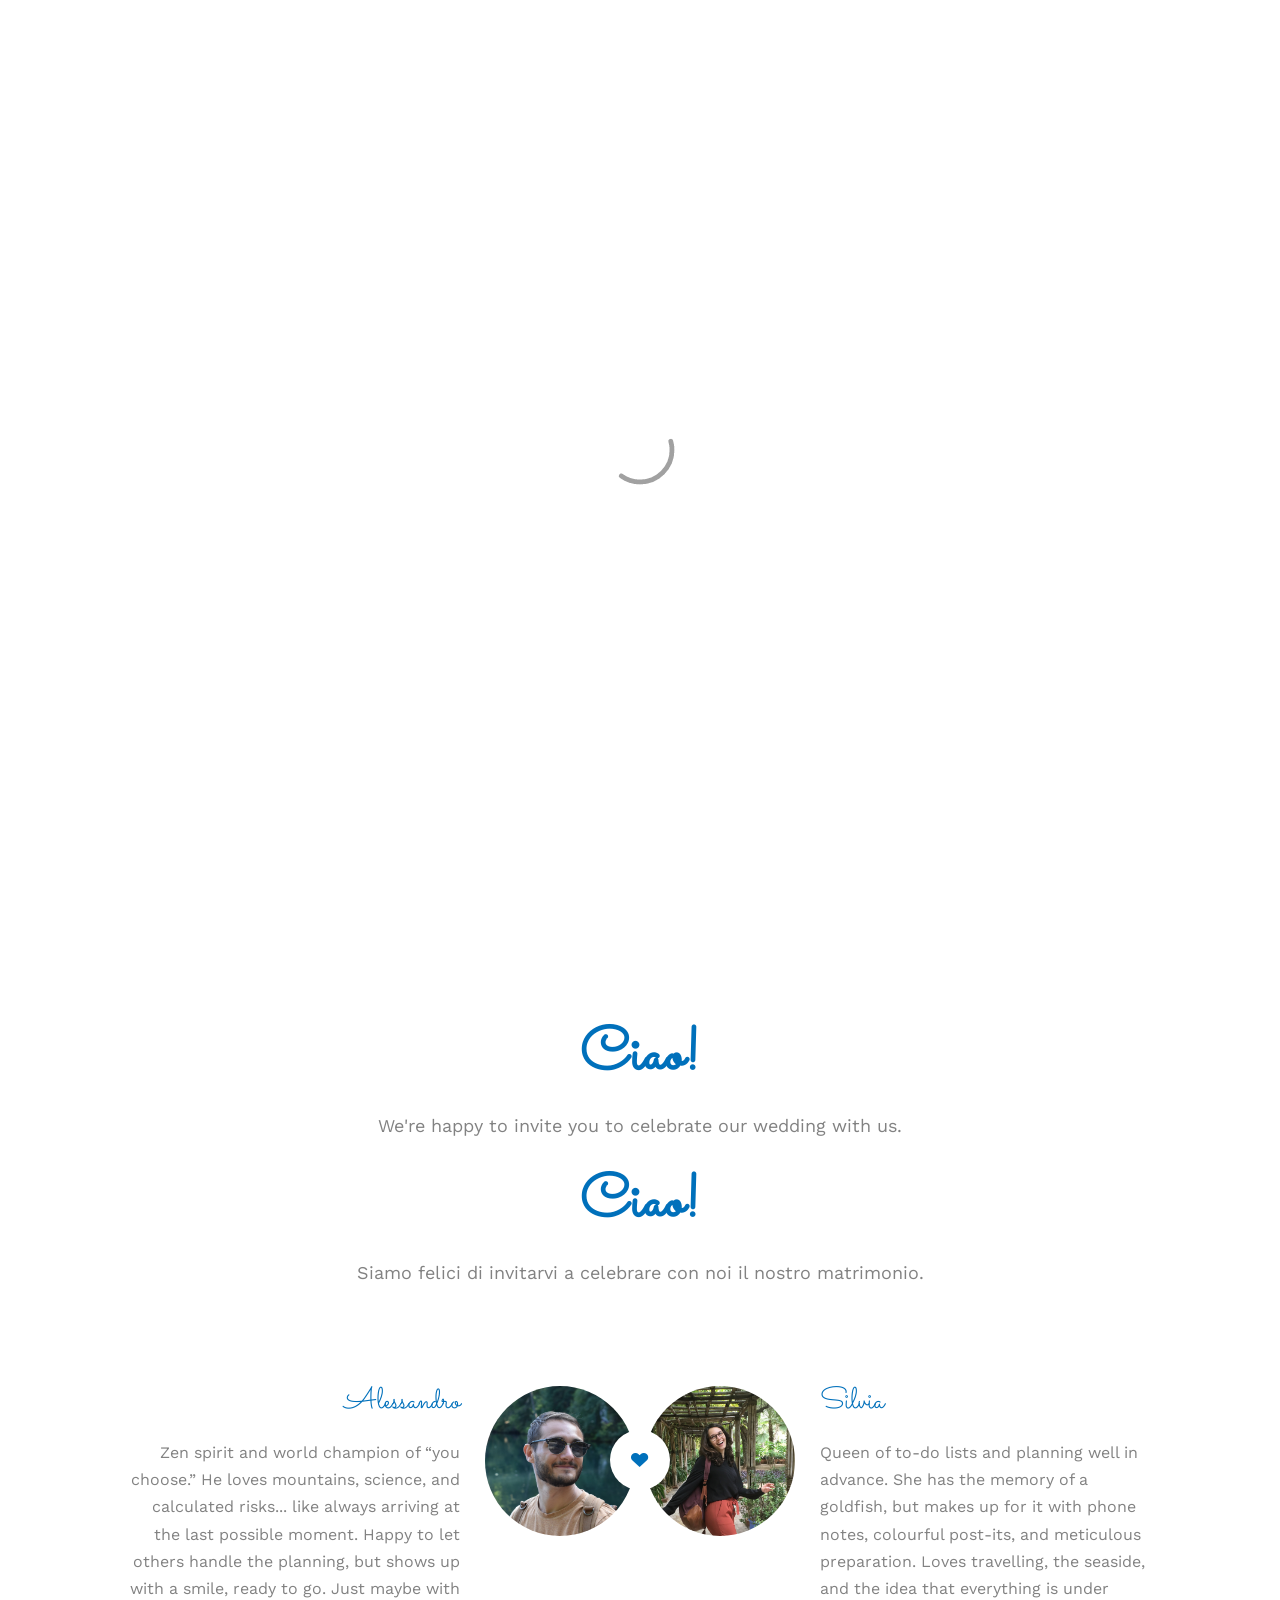
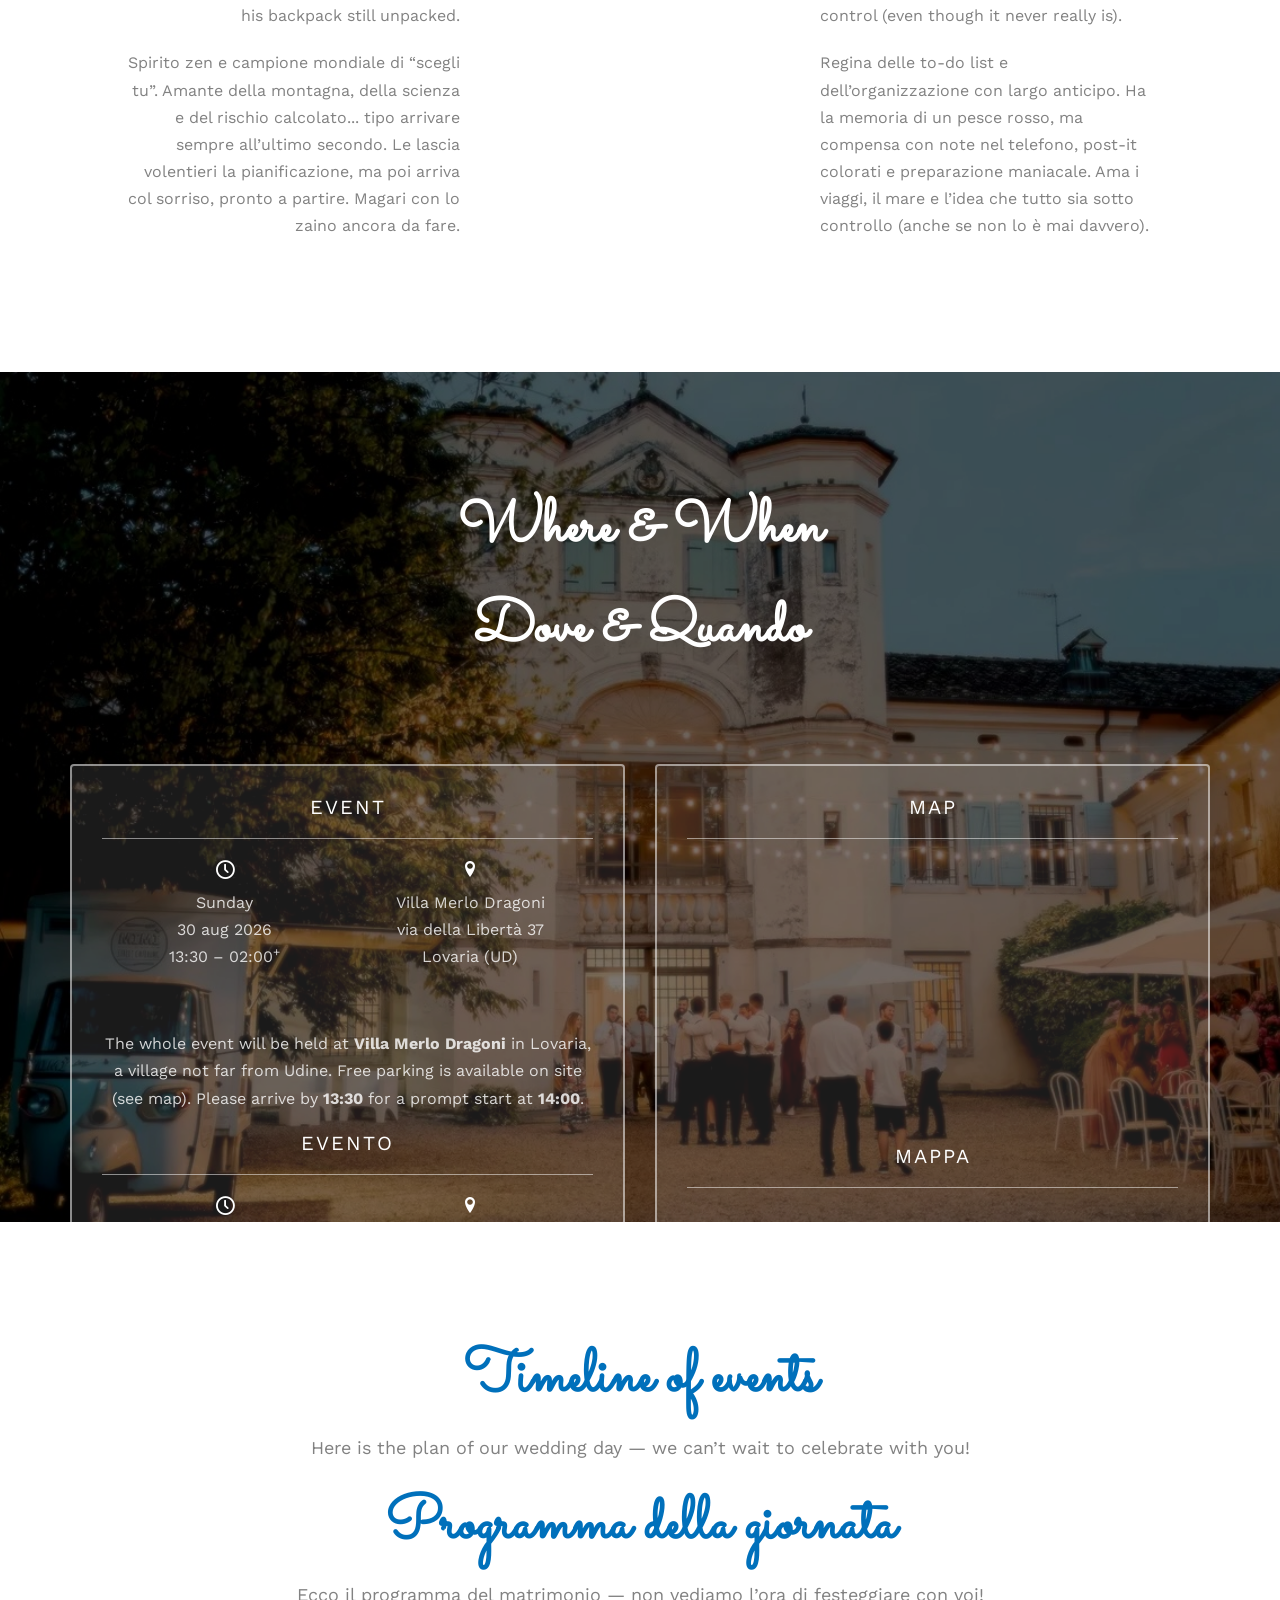
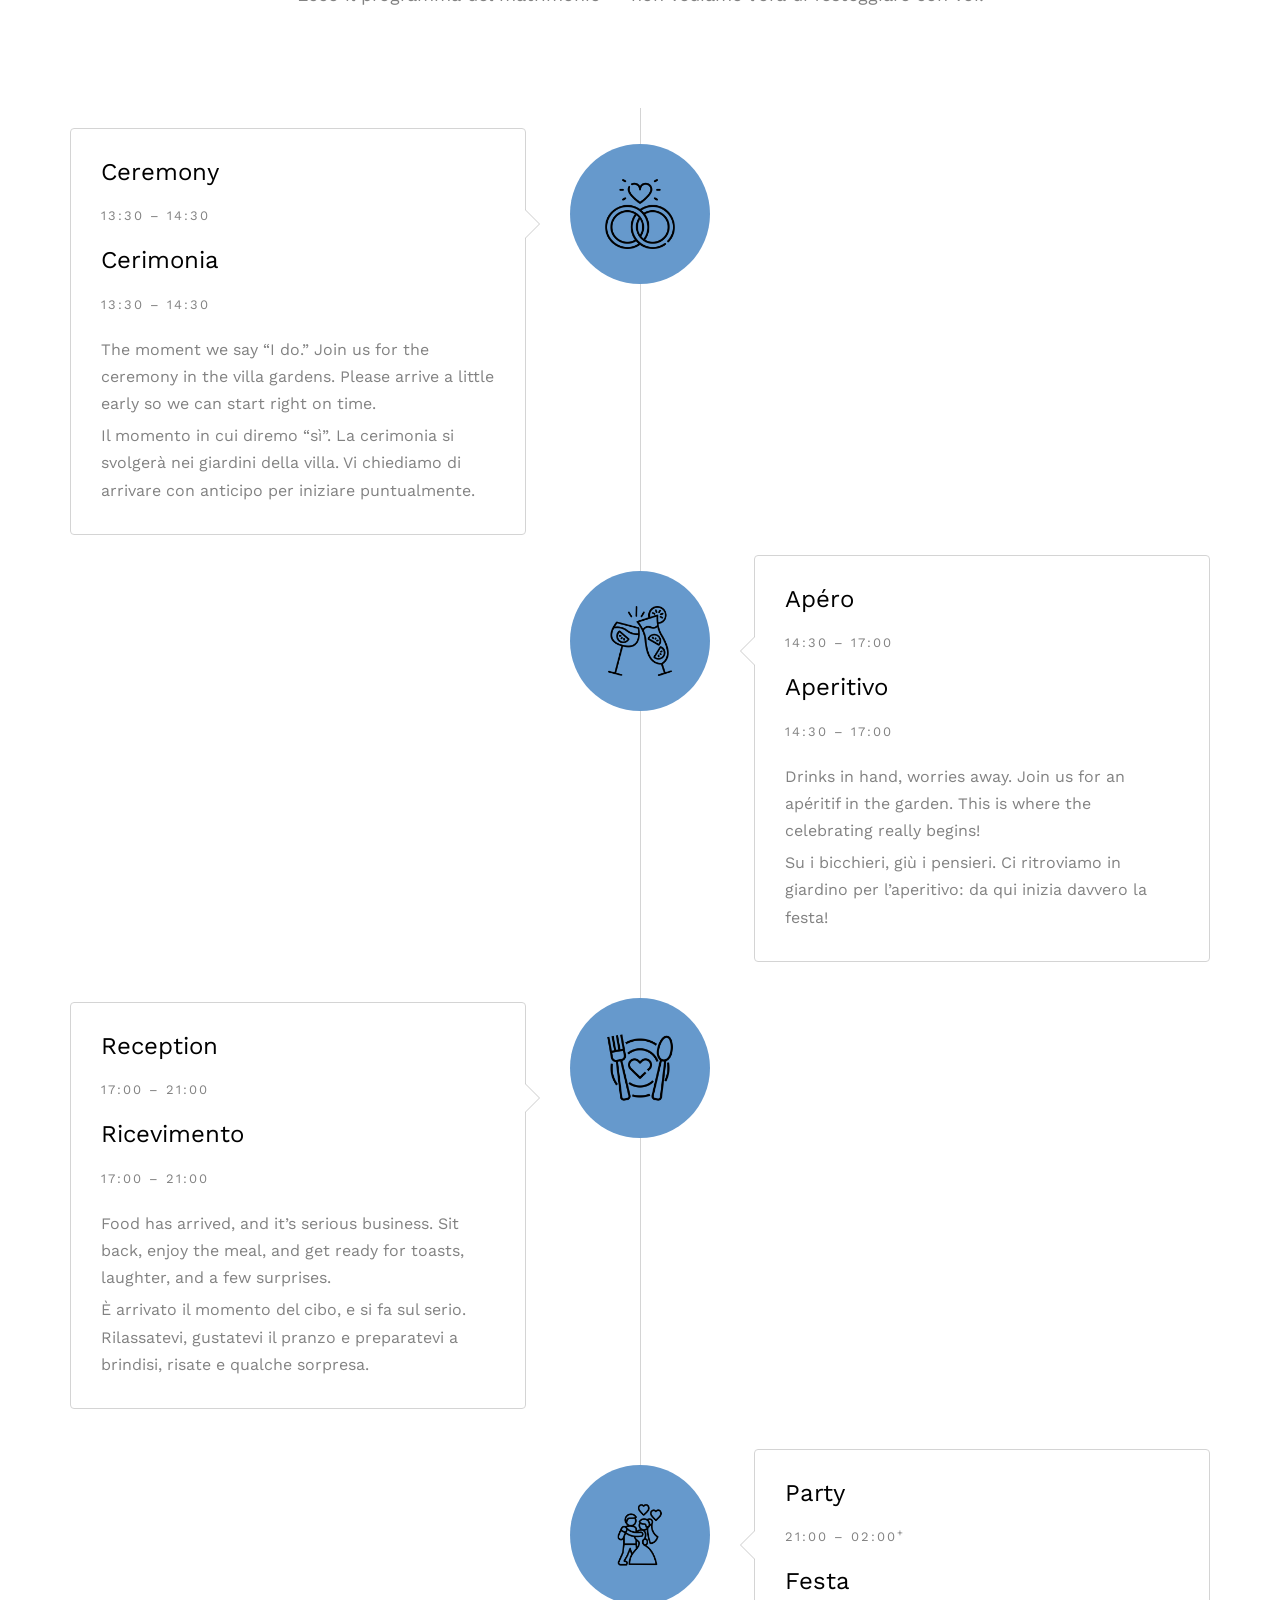
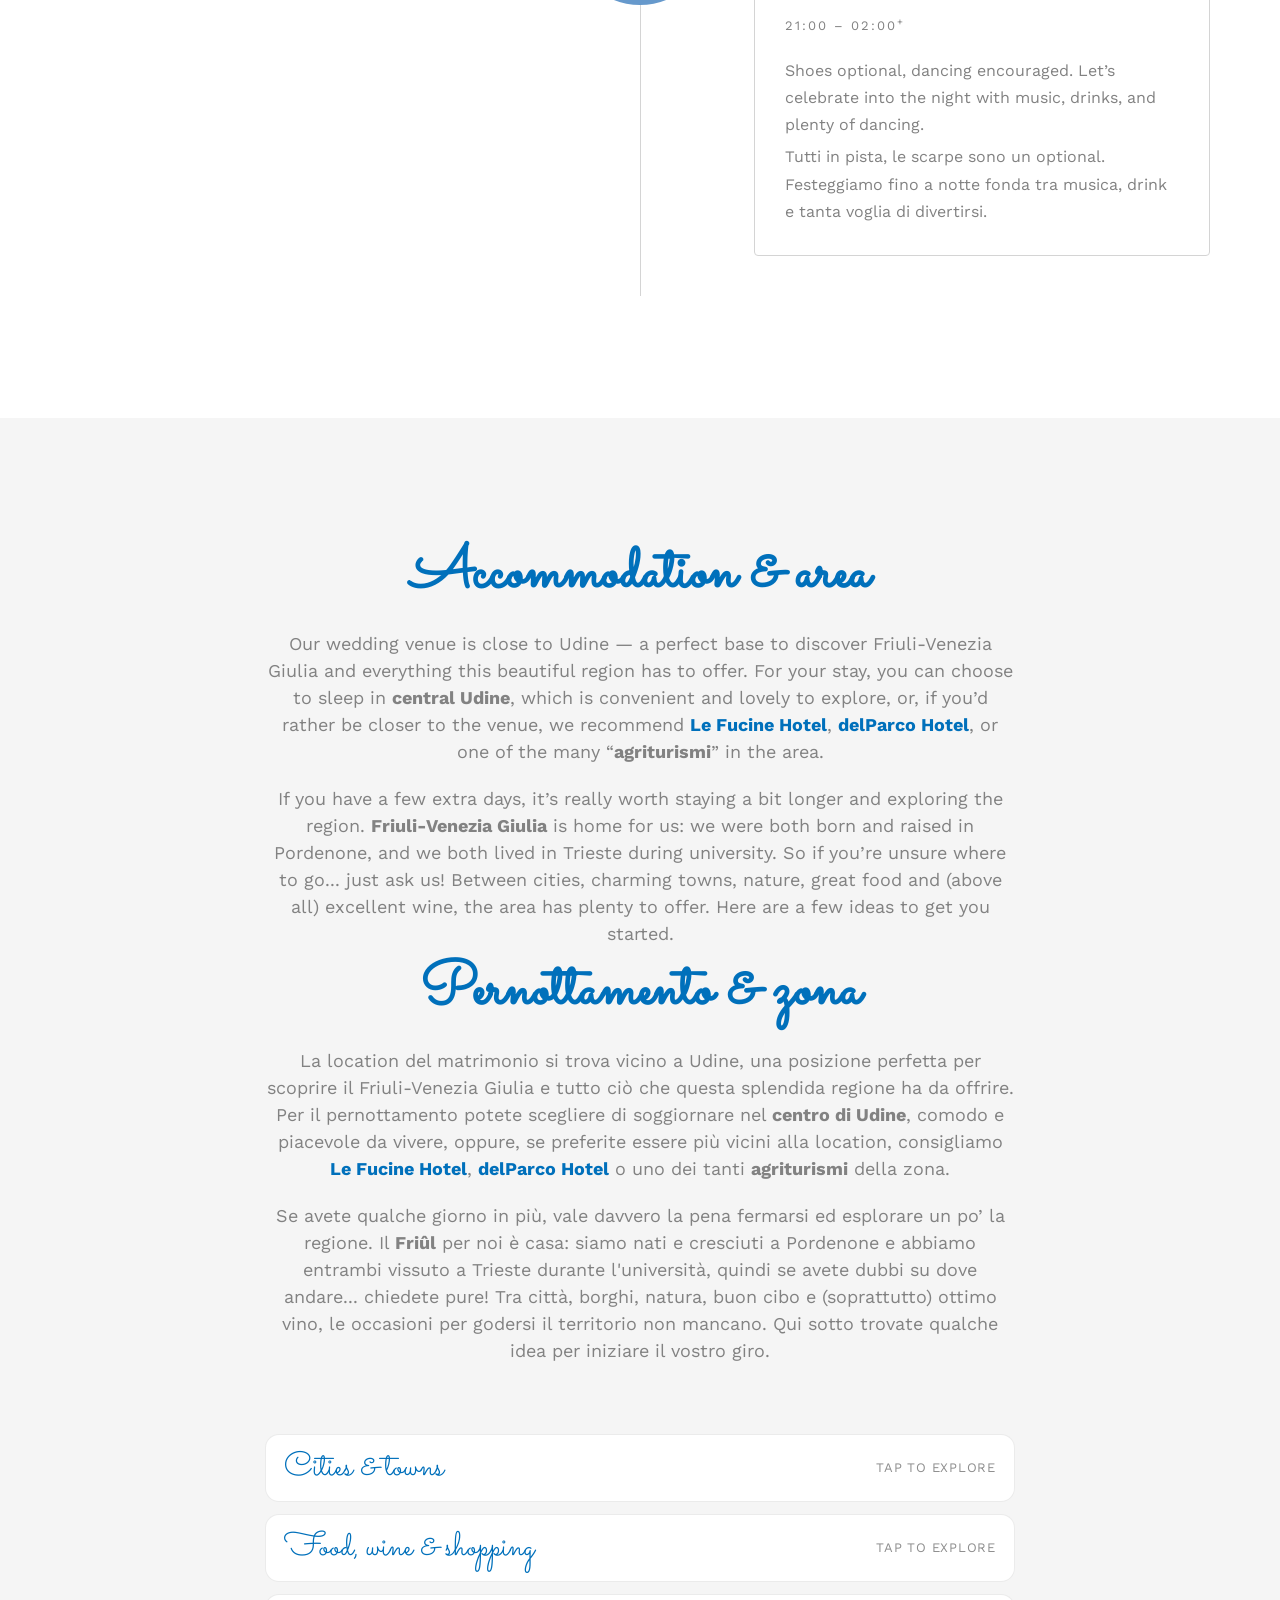
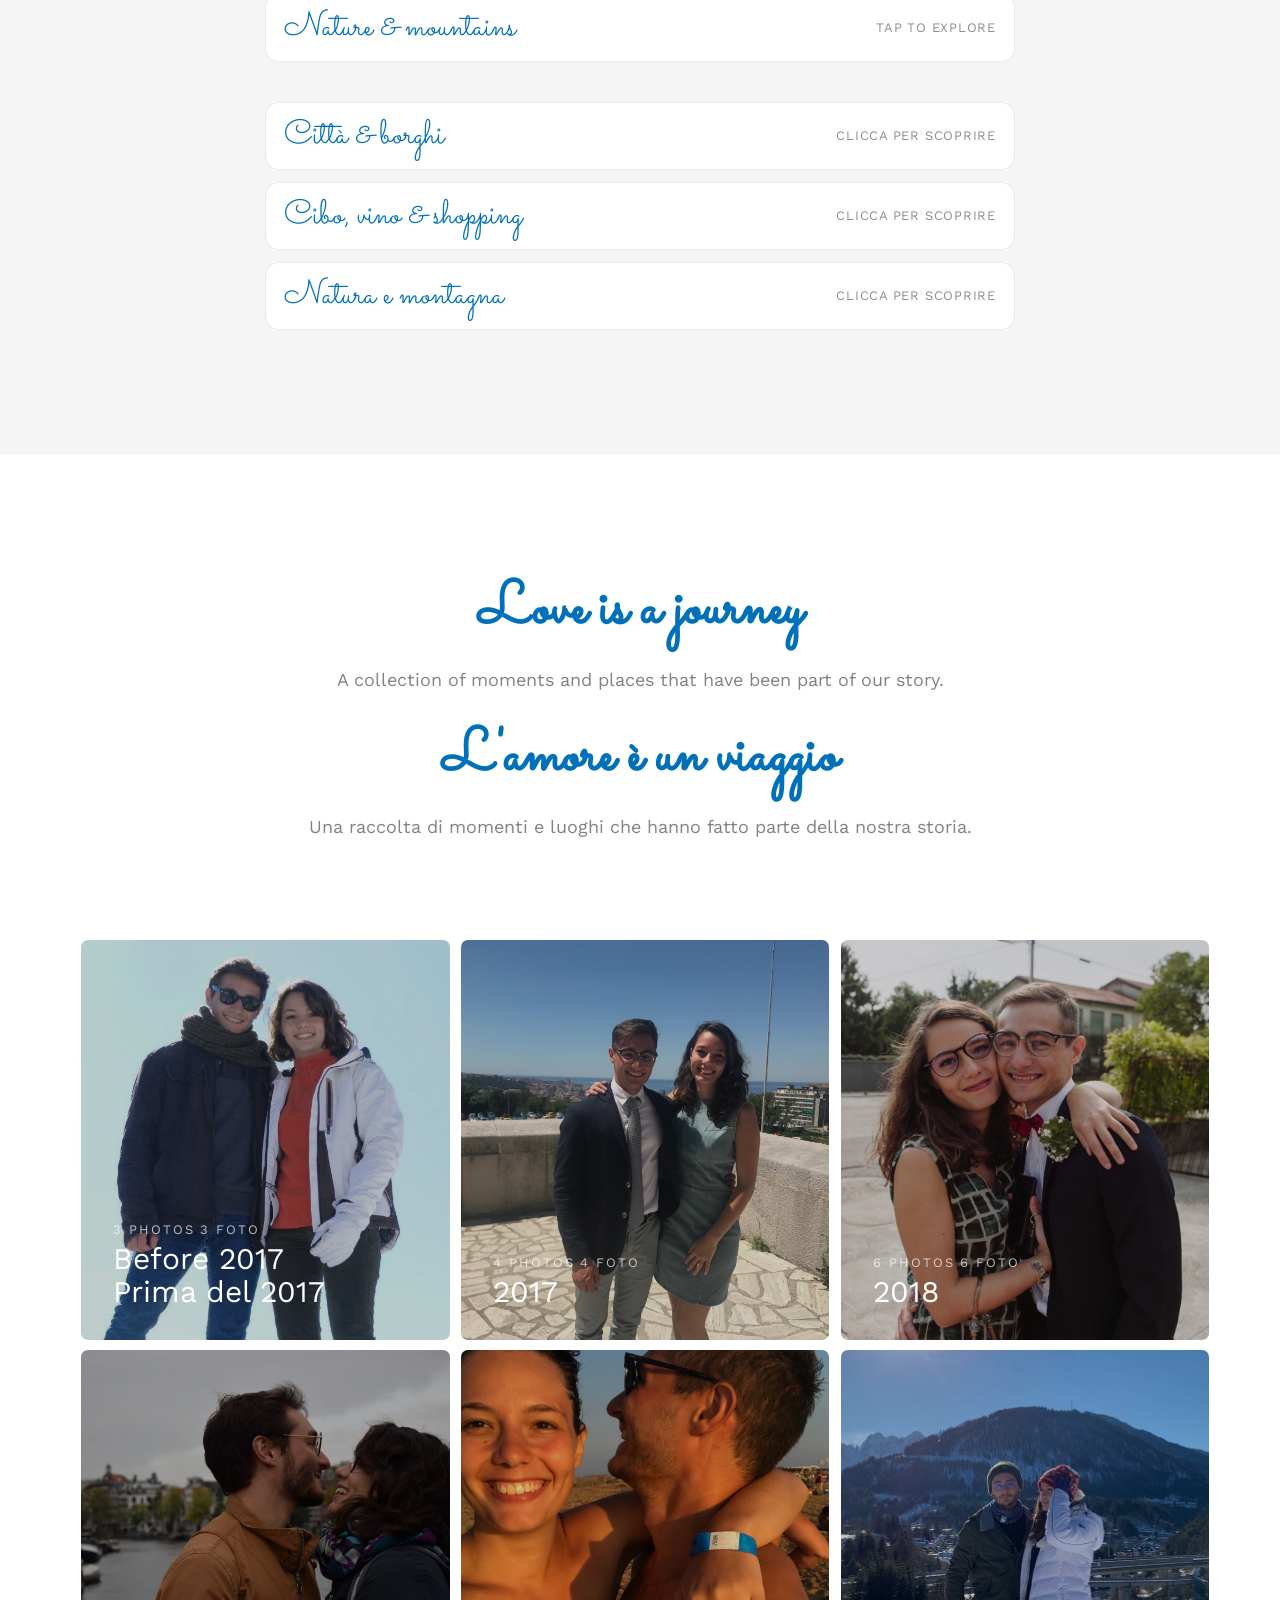
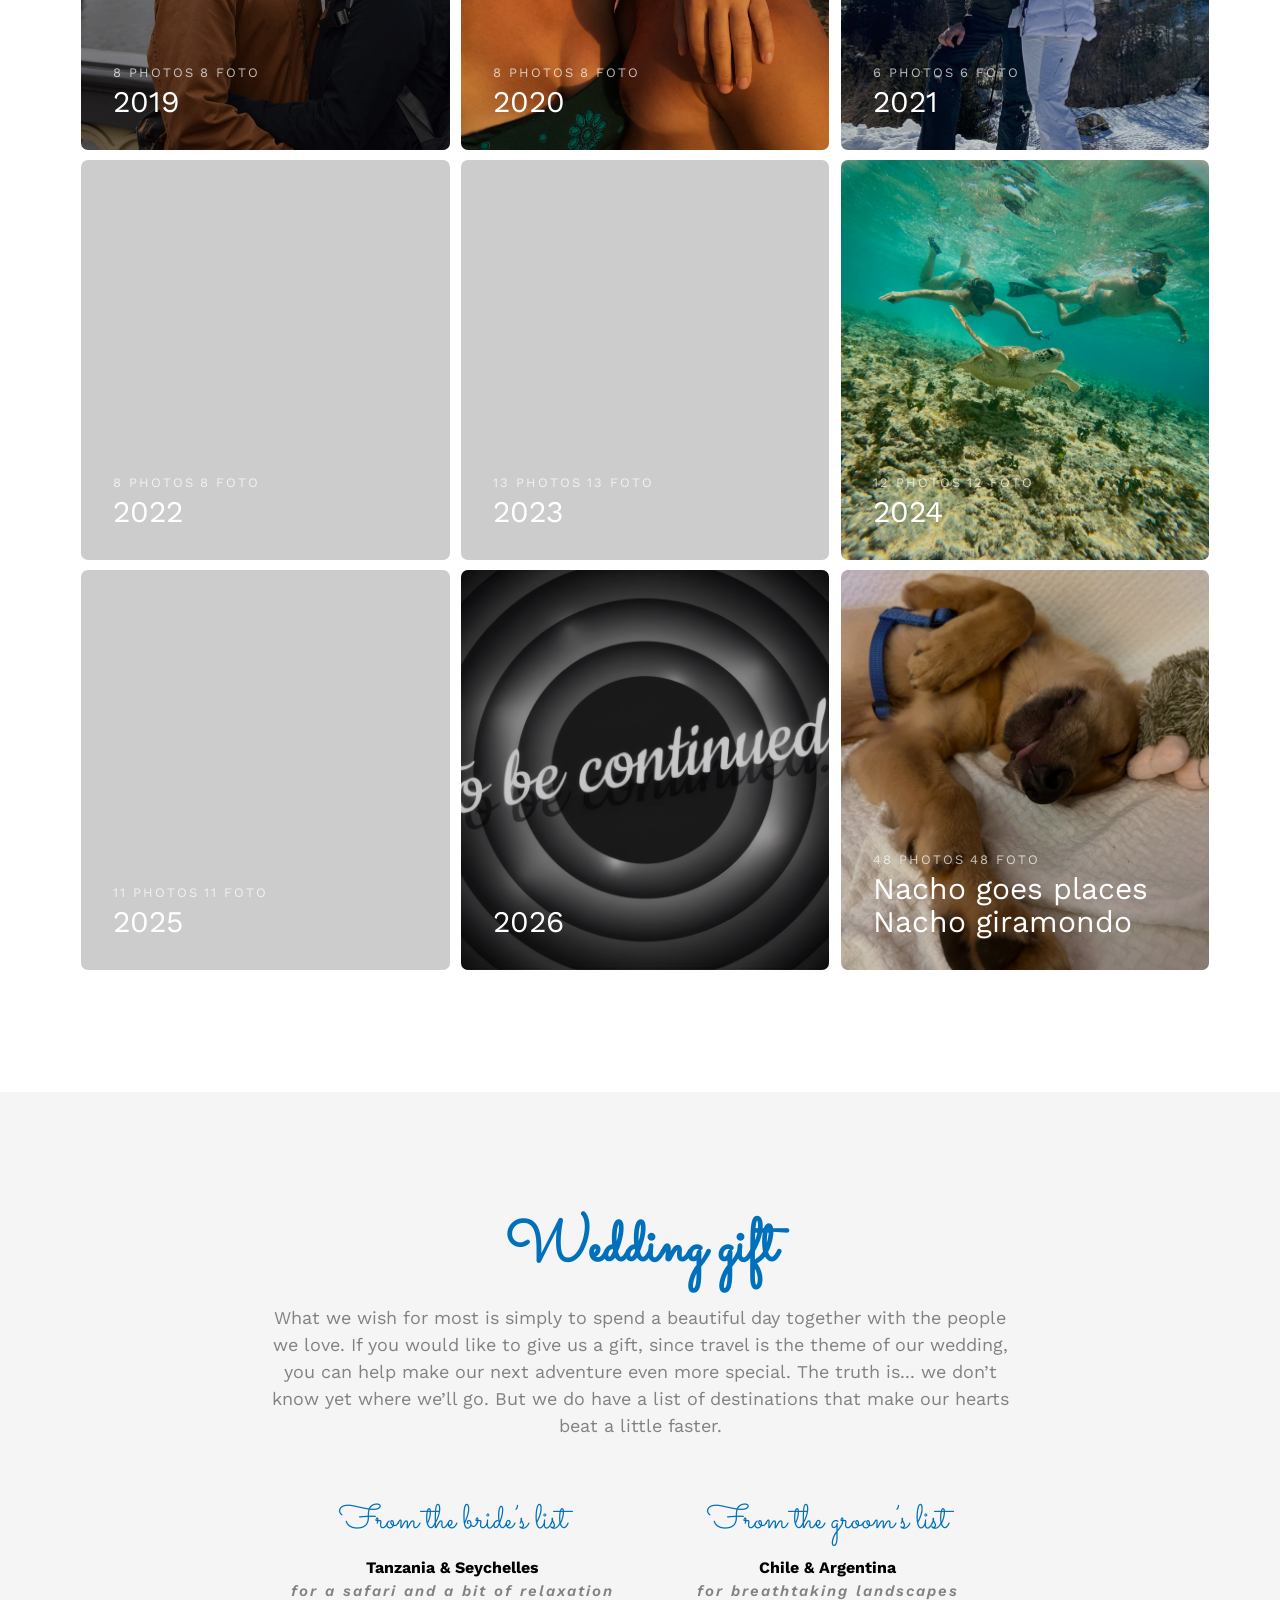
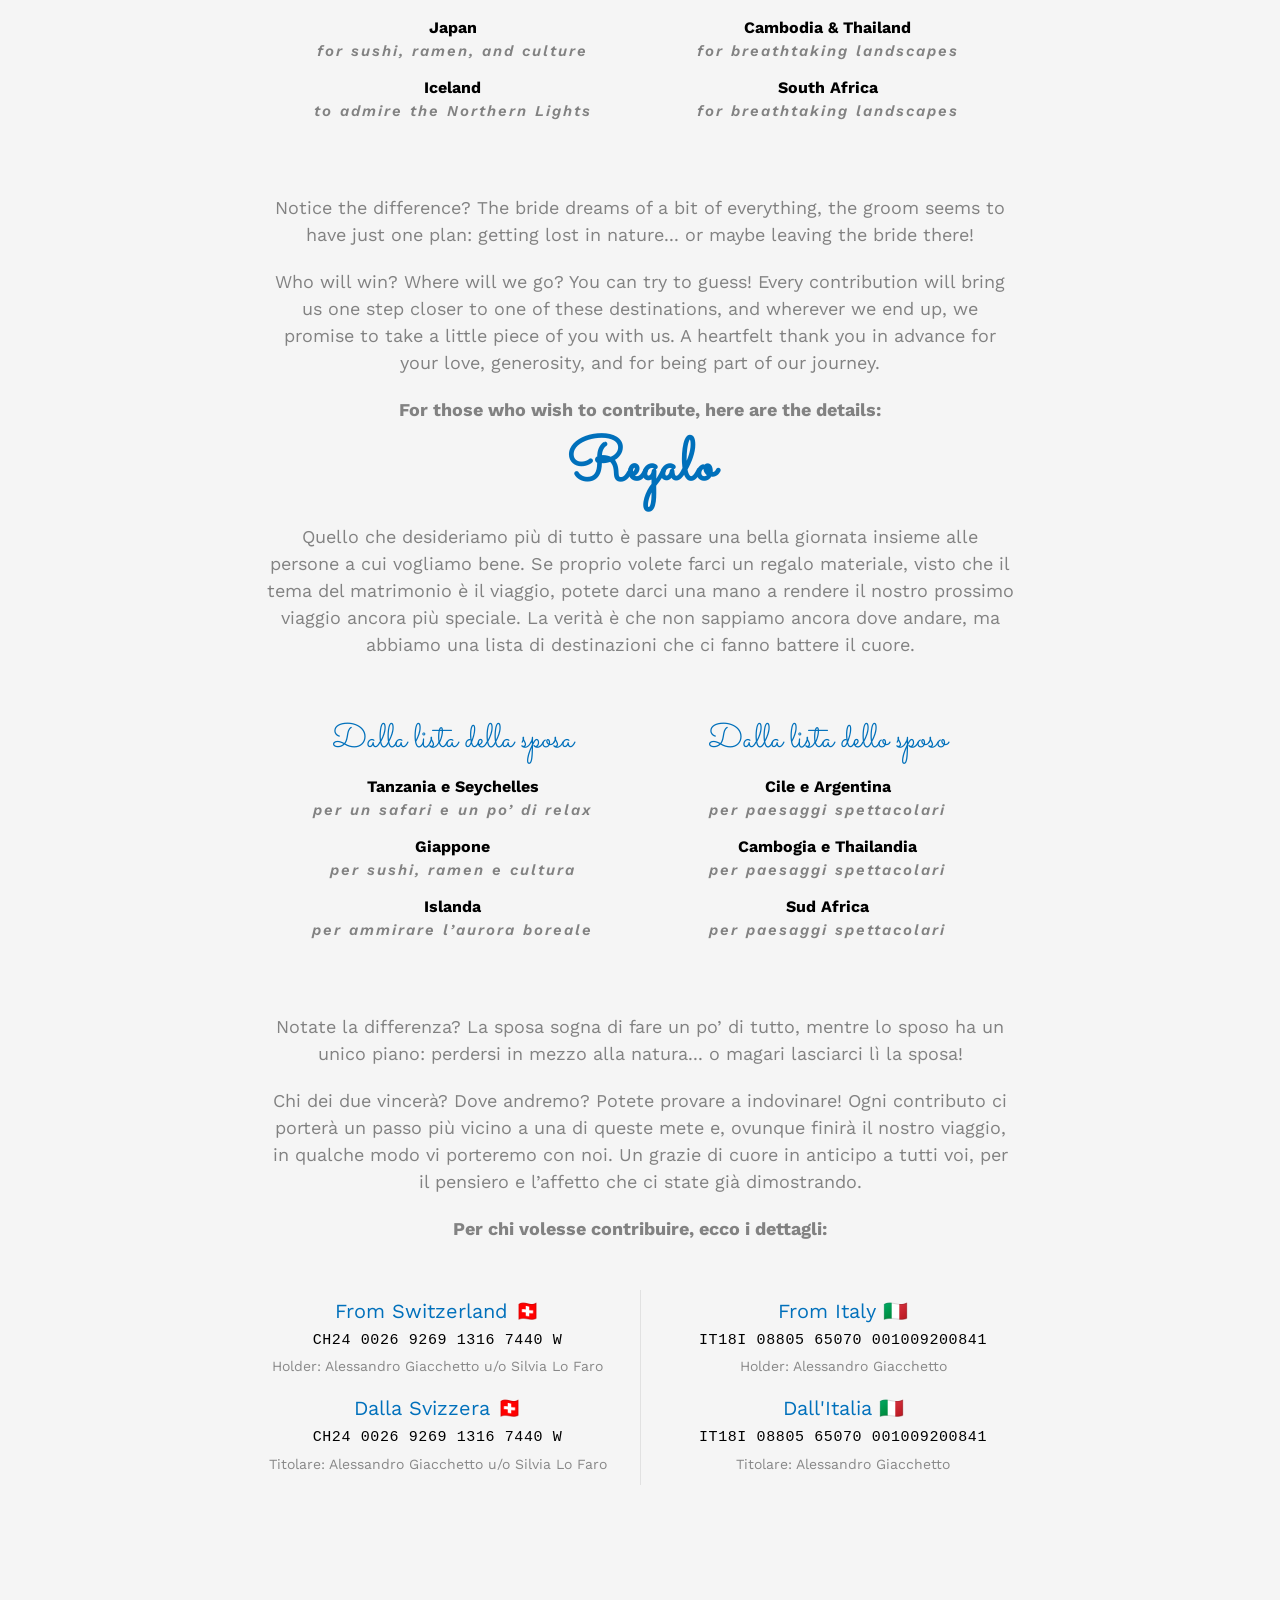
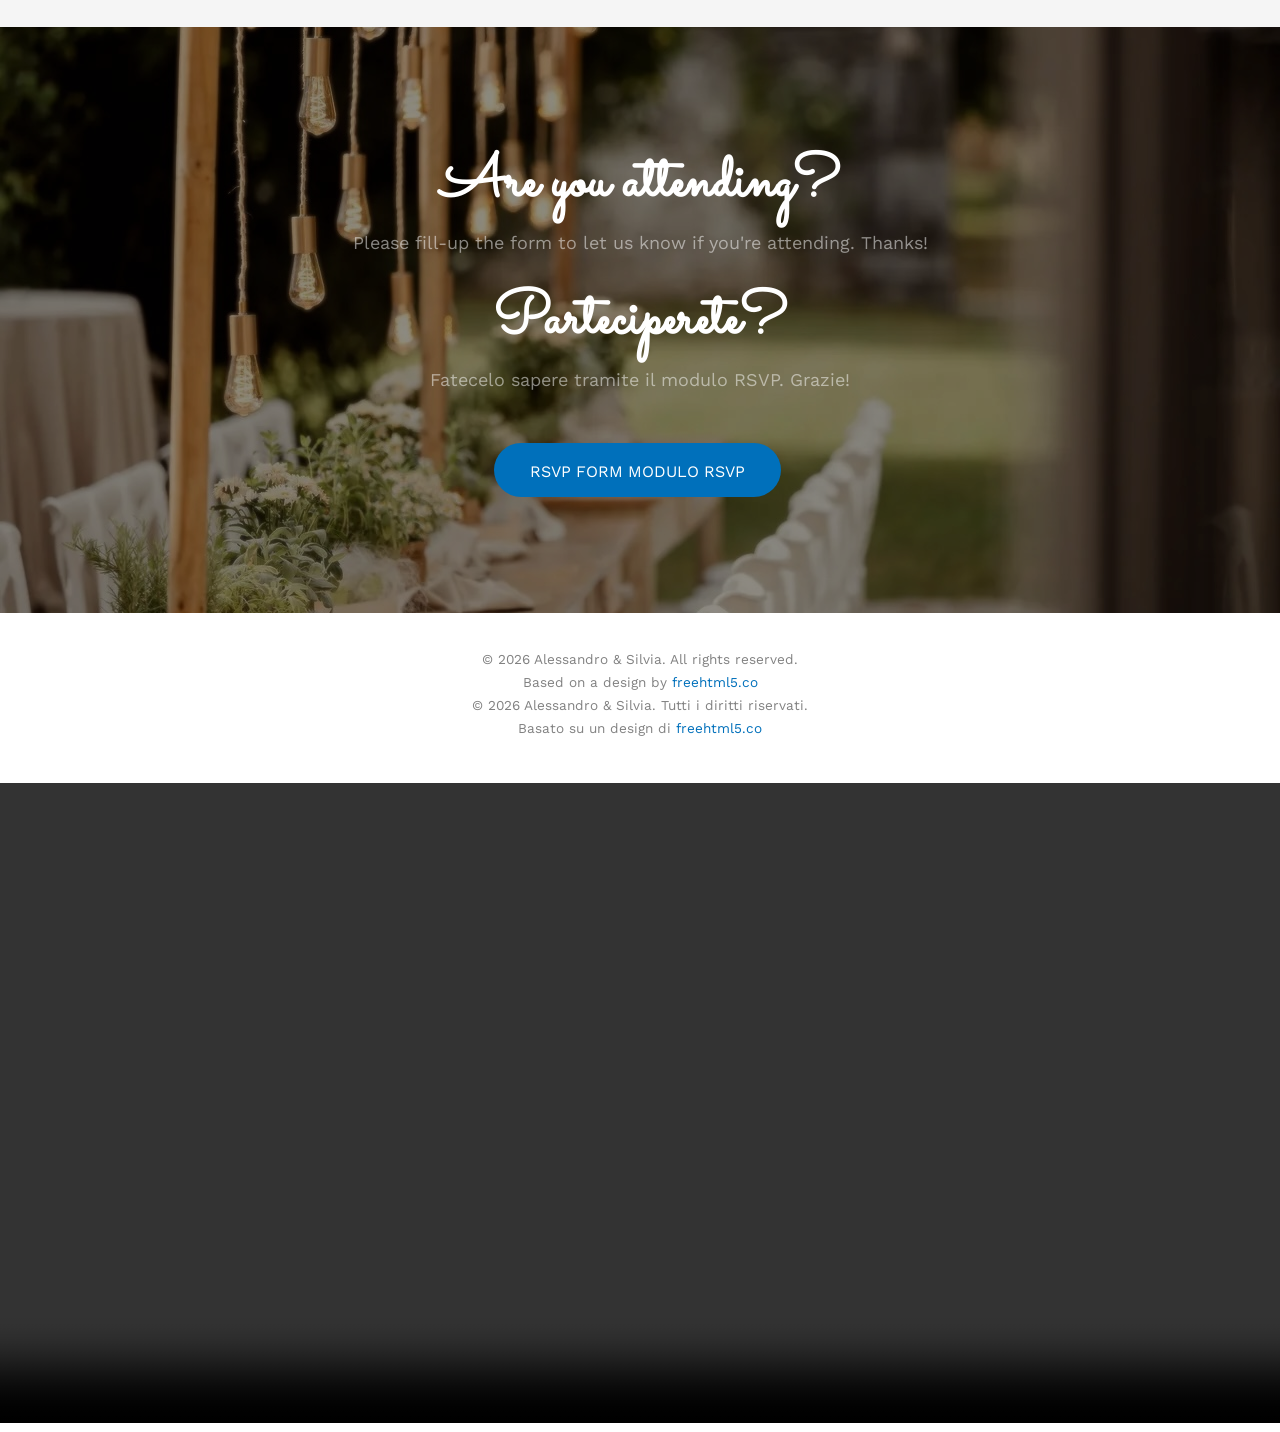
==== index.html @ 269d8284 "Accommodation and gift" ====
<!DOCTYPE html>
<!--[if lt IE 7]>      <html class="no-js lt-ie9 lt-ie8 lt-ie7"> <![endif]-->
<!--[if IE 7]>         <html class="no-js lt-ie9 lt-ie8"> <![endif]-->
<!--[if IE 8]>         <html class="no-js lt-ie9"> <![endif]-->
<!--[if gt IE 8]><!--> <html class="no-js"> <!--<![endif]-->
	<head>
	<meta charset="utf-8">
	<meta http-equiv="X-UA-Compatible" content="IE=edge">
	<title>Alessandro &amp; Silvia</title>
	<meta name="viewport" content="width=device-width, initial-scale=1">
	<meta name="description" content="Celebrate with us!" />
	<meta name="author" content="agiacche" />

	<meta property="og:title" content="Alessandro &amp; Silvia wedding"/>
	<meta property="og:image" content="images/AS.jpg"/>
	<meta property="og:url" content="https://yourwebsite.com"/>
	<meta property="og:site_name" content="Alessandro &amp; Silvia"/>
	<meta property="og:description" content="Join us in celebrating our special day!"/>
	<meta name="twitter:title" content="Alessandro &amp; Silvia wedding" />
	<meta name="twitter:image" content="images/AS.jpg" />
	<meta name="twitter:url" content="https://yourwebsite.com" />
	<meta name="twitter:card" content="summary_large_image" />

	<link href='https://fonts.googleapis.com/css?family=Work+Sans:400,300,600,400italic,700' rel='stylesheet' type='text/css'>
	<link href="https://fonts.googleapis.com/css?family=Sacramento" rel="stylesheet">

	<!-- font-awesome -->
	<link rel="stylesheet" href="https://cdnjs.cloudflare.com/ajax/libs/font-awesome/6.5.0/css/all.min.css"
	/>
	<!-- Animate.css -->
	<link rel="stylesheet" href="css/animate.css">
	<!-- Icomoon Icon Fonts-->
	<link rel="stylesheet" href="css/icomoon.css">
	<!-- Bootstrap  -->
	<link rel="stylesheet" href="css/bootstrap.css">
	<!-- Magnific Popup -->
	<link rel="stylesheet" href="css/magnific-popup.css">
	<!-- Owl Carousel  -->
	<link rel="stylesheet" href="css/owl.carousel.min.css">
	<link rel="stylesheet" href="css/owl.theme.default.min.css">
	<!-- Theme style  -->
	<link rel="stylesheet" href="css/style.css">
	<!-- Modernizr JS -->
	<script src="js/modernizr-2.6.2.min.js"></script>
	<!-- FOR IE9 below -->
	<!--[if lt IE 9]>
	<script src="js/respond.min.js"></script>
	<![endif]-->

	</head>

	<div class="fh5co-modal" id="modal-cities" aria-hidden="true" role="dialog" aria-label="Cities">
	  <div class="fh5co-modal__overlay" data-close="true"></div>
	  <div class="fh5co-modal__panel" role="document">
	    <button class="fh5co-modal__close" type="button" data-close="true" aria-label="Close">×</button>

	    <!-- EN -->
	    <div class="lang-content" data-lang="en">
	      <h3 class="fh5co-modal__title">Cities &amp; towns</h3>
	      <ul class="fh5co-modal__list">
	        <li>
	          <strong>Udine</strong>
	          <p>Elegant yet lively, its historic centre is perfect for a stroll. Don’t miss the castle and Piazza Libertà. Stop at one of the many osterie for a great glass of wine.</p>
	          <a href="https://www.turismofvg.it/en/udine?LangSetCMS=en" target="_blank" rel="noopener noreferrer">Open link</a>
	        </li>
	        <li>
	          <strong>Trieste</strong>
	          <p>Set on the sea and shaped by different cultures, Trieste is fascinating and truly unique. Don’t miss: Piazza Unità d’Italia, the waterfront, and Miramare Castle.</p>
	          <a href="https://www.turismofvg.it/en/trieste?LangSetCMS=en" target="_blank" rel="noopener noreferrer">Open link</a>
	        </li>
	        <li>
	          <strong>Venice</strong>
	          <p>Just over an hour away, Venice needs no introduction: wandering through alleys, canals and historic palaces is always unforgettable.</p>
	          <a href="https://www.italia.it/en/veneto/venice" target="_blank" rel="noopener noreferrer">Open link</a>
	        </li>
	        <li>
	          <strong>Cividale del Friuli</strong>
	          <p>A UNESCO World Heritage site, rich in Lombard history. Perfect for a relaxed stroll combining culture, nature, and excellent little restaurants.</p>
	          <a href="https://www.turismofvg.it/en/cividale-del-friuli?LangSetCMS=en" target="_blank" rel="noopener noreferrer">Open link</a>
	        </li>
	      </ul>
	    </div>

	    <!-- IT -->
	    <div class="lang-content" data-lang="it">
	      <h3 class="fh5co-modal__title">Città &amp; borghi</h3>
	      <ul class="fh5co-modal__list">
	        <li>
	          <strong>Udine</strong>
	          <p>Elegante ma vivace, il suo centro storico è perfetto per una passeggiata. Da non perdere: il Castello di Udine e Piazza Libertà. Fermatevi in una delle tante osterie per un buon bicchiere di vino.</p>
	          <a href="https://www.turismofvg.it/it/udine?LangSetCMS=it" target="_blank" rel="noopener noreferrer">Apri link</a>
	        </li>
	        <li>
	          <strong>Trieste</strong>
	          <p>Affacciata sul mare e sospesa tra culture diverse, Trieste è una città affascinante e unica. Da non perdere: Piazza Unità d’Italia, il lungomare e il Castello di Miramare.</p>
	          <a href="https://www.turismofvg.it/it/trieste?LangSetCMS=it" target="_blank" rel="noopener noreferrer">Apri link</a>
	        </li>
	        <li>
	          <strong>Venezia</strong>
	          <p>A poco più di un’ora di distanza, Venezia non ha bisogno di presentazioni: una gita tra calli, canali e palazzi storici è sempre un’esperienza indimenticabile.</p>
	          <a href="https://www.italia.it/it/veneto/venezia" target="_blank" rel="noopener noreferrer">Apri link</a>
	        </li>
	        <li>
	          <strong>Cividale del Friuli</strong>
	          <p>Patrimonio UNESCO, Cividale è una cittadina ricca di storia longobarda, perfetta per una passeggiata tranquilla tra cultura, natura e ottimi ristorantini tipici.</p>
	          <a href="https://www.turismofvg.it/it/cividale-del-friuli?LangSetCMS=it" target="_blank" rel="noopener noreferrer">Apri link</a>
	        </li>
	      </ul>
	    </div>

	  </div>
	</div>

	<!-- FOOD MODAL -->
	<div class="fh5co-modal" id="modal-food" aria-hidden="true" role="dialog" aria-label="Food">
	  <div class="fh5co-modal__overlay" data-close="true"></div>
	  <div class="fh5co-modal__panel" role="document">
	    <button class="fh5co-modal__close" type="button" data-close="true" aria-label="Close">×</button>

	    <!-- EN -->
	    <div class="lang-content" data-lang="en">
	      <h3 class="fh5co-modal__title">Food, wine &amp; shopping</h3>
	      <ul class="fh5co-modal__list">
	        <li>
	          <strong>San Daniele del Friuli</strong>
	          <p>Famous worldwide for San Daniele ham, a must-stop for food lovers. Great restaurants and beautiful views over Friuli’s hills.</p>
	          <a href="https://www.turismofvg.it/en/san-daniele-del-friuli?LangSetCMS=en" target="_blank" rel="noopener noreferrer">Open link</a>
	        </li>
	        <li>
	          <strong>Carnia</strong>
	          <p>A mountainous area in the heart of Friuli, full of traditional villages. Try one of the region’s signature dishes: <em>frico</em>, a crispy “cake” of Montasio cheese and potatoes (sometimes onion too). Simple, comforting, and utterly irresistible.</p>
	          <a href="https://www.turismofvg.it/en/carnia?LangSetCMS=en" target="_blank" rel="noopener noreferrer">Open link</a>
	        </li>
	        <li>
	          <strong>Collio wine region</strong>
	          <p>One of Italy’s most renowned wine areas, with vineyards, wineries and gentle hills. Perfect for tastings and a few bottles to take home.</p>
	          <a href="https://www.turismofvg.it/en/gorizia-collio-and-monfalcone?LangSetCMS=en" target="_blank" rel="noopener noreferrer">Open link</a>
	        </li>
	        <li>
	          <strong>Shopping</strong>
	          <p>If you feel like shopping between a good lunch and a glass of wine, you can stop by Palmanova Designer Outlet or Noventa di Piave Designer Outlet.</p>
	          <a href="https://www.palmanovadesignervillage.com/en/" target="_blank" rel="noopener noreferrer">Open link</a>
	        </li>
	      </ul>
	    </div>

	    <!-- IT -->
	    <div class="lang-content" data-lang="it">
	      <h3 class="fh5co-modal__title">Cibo, vino &amp; shopping</h3>
	      <ul class="fh5co-modal__list">
	        <li>
	          <strong>San Daniele del Friuli</strong>
	          <p>Famosa in tutto il mondo per il Prosciutto di San Daniele, è una tappa obbligata per gli amanti della buona cucina. Ottimi ristoranti e splendide viste sulle colline friulane.</p>
	          <a href="https://www.turismofvg.it/it/san-daniele-del-friuli?LangSetCMS=it" target="_blank" rel="noopener noreferrer">Apri link</a>
	        </li>
	        <li>
	          <strong>Carnia</strong>
	          <p>Zona montuosa nel cuore del Friuli, piena di borghi tradizionali. Qui potrete assaggiare uno dei piatti simbolo della regione: il frico, una torta croccante di formaggio Montasio e patate (a volte anche cipolla), semplice ma irresistibile.</p>
	          <a href="https://www.turismofvg.it/it/carnia?LangSetCMS=it" target="_blank" rel="noopener noreferrer">Apri link</a>
	        </li>
	        <li>
	          <strong>Collio Friulano</strong>
	          <p>Una delle zone vinicole più rinomate d’Italia, tra vigneti, cantine e dolci colline. Perfetta per degustazioni, pranzi rilassati e bottiglie da portare a casa.</p>
	          <a href="https://www.turismofvg.it/it/gorizia-collio-e-monfalcone?LangSetCMS=it" target="_blank" rel="noopener noreferrer">Apri link</a>
	        </li>
	        <li>
	          <strong>Shopping</strong>
	          <p>Se tra un bicchiere di vino e un buon pranzo vi viene voglia di shopping, potete fare un salto al Palmanova Designer Outlet oppure al Noventa di Piave Designer Outlet.</p>
	          <a href="https://www.palmanovadesignervillage.com/" target="_blank" rel="noopener noreferrer">Apri link</a>
	        </li>
	      </ul>
	    </div>

	  </div>
	</div>


	<!-- NATURE MODAL -->
	<div class="fh5co-modal" id="modal-nature" aria-hidden="true" role="dialog" aria-label="Nature">
	  <div class="fh5co-modal__overlay" data-close="true"></div>
	  <div class="fh5co-modal__panel" role="document">
	    <button class="fh5co-modal__close" type="button" data-close="true" aria-label="Close">×</button>

	    <!-- EN -->
	    <div class="lang-content" data-lang="en">
	      <h3 class="fh5co-modal__title">Nature &amp; mountains</h3>
	      <ul class="fh5co-modal__list">
	        <li>
	          <strong>Fusine Lakes</strong>
	          <p>Two stunning alpine lakes surrounded by forests and dramatic peaks, perfect for a relaxing walk immersed in nature and a truly fairytale-like alpine landscape.</p>
	          <a href="https://www.turismofvg.it/en/mountain365/fusine-lakes?LangSetCMS=en" target="_blank" rel="noopener noreferrer">Open link</a>
	        </li>
	        <li>
	          <strong>Montasio Plateau</strong>
	          <p>Wide high-altitude pastures at the foot of the Jôf di Montasio massif — perfect for scenic walks among mountain huts, ibexes and pristine nature, with spectacular views over the Julian Alps and the charming Bivacco Vuerich.</p>
	          <a href="https://www.turismofvg.it/en/active/cima-di-terrarossa-al-montasio-in-the-realm-of-ibexes?LangSetCMS=en" target="_blank" rel="noopener noreferrer">Open link</a>
	        </li>
	        <li>
	          <strong>Campanile di Val Montanaia</strong>
	          <p>One of the symbols of the Friulian Dolomites: an impressive rock spire and an unforgettable destination for those who love authentic mountains.</p>
	          <a href="https://www.turismofvg.it/en/active/campanile-di-val-montanaia-and-bivacco-perugini?LangSetCMS=en" target="_blank" rel="noopener noreferrer">Open link</a>
	        </li>
	        <li>
	          <strong>Pal Piccolo</strong>
	          <p>A fascinating area combining history and nature on the Austrian border, with panoramic trails, World War I sites, and beautiful alpine lakes.</p>
	          <a href="https://www.turismofvg.it/en/outdoor/pal-piccolo-and-freikofel-ring" target="_blank" rel="noopener noreferrer">Open link</a>
	        </li>
	      </ul>
	    </div>

	    <!-- IT -->
	    <div class="lang-content" data-lang="it">
	      <h3 class="fh5co-modal__title">Natura &amp; montagna</h3>
	      <ul class="fh5co-modal__list">
	        <li>
	          <strong>Laghi di Fusine</strong>
	          <p>Due laghi alpini di rara bellezza, circondati da boschi e pareti rocciose, perfetti per una camminata rilassante o una gita immersi in un paesaggio fiabesco.</p>
	          <a href="https://www.turismofvg.it/it/montagna365/lago-di-fusine?LangSetCMS=it" target="_blank" rel="noopener noreferrer">Apri link</a>
	        </li>
	        <li>
	          <strong>Altopiano del Montasio</strong>
	          <p>Ampi pascoli d’alta quota ai piedi del massiccio del Jôf di Montasio, perfetti per passeggiate panoramiche tra malghe, stambecchi e natura incontaminata, con splendide viste sulle Alpi Giulie e il caratteristico Bivacco Vuerich.</p>
	          <a href="https://www.turismofvg.it/it/active/la-cima-di-terrarossa-al-montasio-nel-regno-degli-stambecchi?LangSetCMS=it" target="_blank" rel="noopener noreferrer">Apri link</a>
	        </li>
	        <li>
	          <strong>Campanile di Val Montanaia</strong>
	          <p>Uno dei simboli delle Dolomiti Friulane: un’imponente guglia di roccia, meta di escursioni indimenticabili per chi ama la montagna autentica.</p>
	          <a href="https://www.turismofvg.it/it/active/campanile-di-val-montanaia-e-bivacco-perugini?LangSetCMS=it" target="_blank" rel="noopener noreferrer">Apri link</a>
	        </li>
	        <li>
	          <strong>Pal Piccolo</strong>
	          <p>Tra storia e natura, un’area di grande fascino al confine con l’Austria, con percorsi panoramici, testimonianze della Grande Guerra e magnifici laghi alpini.</p>
	          <a href="https://www.turismofvg.it/it/outdoor/anello-del-pal-piccolo-e-freikofel?LangSetCMS=it" target="_blank" rel="noopener noreferrer">Apri link</a>
	        </li>
	      </ul>
	    </div>

	  </div>
	</div>

	<body>
		
	<div class="fh5co-loader"></div>

	<!-- EN/IT switcher -->
	<!-- EN / IT toggle -->
	<div class="lang-toggle-wrap">
	  <input type="checkbox"
	         id="en-it"
	         class="lang-toggle-input"
	         aria-label="Switch language">

	  <label for="en-it" class="lang-toggle-switch">
	    <span class="lang-toggle-label lang-toggle-label--it">IT</span>
	    <span class="lang-toggle-label lang-toggle-label--en">EN</span>
	    <span class="lang-toggle-knob"></span>
	  </label>
	</div>
	
	<div id="page">
	<!-- Navigation bar
	<nav class="fh5co-nav" role="navigation">
		<div class="container">
			<div class="row">
				<div class="col-xs-10 text-right menu-1">
					<ul>
						<li class="active"><a href="index.html">Home</a></li>
						<li><a href="about.html">Story</a></li>
						<li class="has-dropdown">
							<a href="services.html">Services</a>
							<ul class="dropdown">
								<li><a href="#">Web Design</a></li>
								<li><a href="#">eCommerce</a></li>
								<li><a href="#">Branding</a></li>
								<li><a href="#">API</a></li>
							</ul>
						</li>
						<li class="has-dropdown">
							<a href="gallery.html">Gallery</a>
							<ul class="dropdown">
								<li><a href="#">HTML5</a></li>
								<li><a href="#">CSS3</a></li>
								<li><a href="#">Sass</a></li>
								<li><a href="#">jQuery</a></li>
							</ul>
						</li>
						<li><a href="contact.html">Contact</a></li>
					</ul>
				</div>
			</div>
			
		</div>
	</nav>-->

	<header id="fh5co-header" class="fh5co-cover" role="banner" style="background-image:url(images/AS.jpg);" data-stellar-background-ratio="0.5">
		<div class="overlay"></div>
		<div class="container">
			<div class="row">
				<div class="col-md-8 col-md-offset-2 text-center">
					<div class="display-t">
						<div class="display-tc animate-box" data-animate-effect="fadeIn">
							<h1>Alessandro &amp; Silvia</h1>
							<!-- English -->
							<h2 class="lang-content" data-lang="en">August 30th, 2026</h2>
							<!-- Italian -->
							<h2 class="lang-content" data-lang="it">30 Agosto 2026</h2>
							<div class="simply-countdown simply-countdown-one"></div>
							<p>
							  <a href="https://docs.google.com/forms/d/e/1FAIpQLScXcSLdGUb6AR2n9k9NzuHk2xEFgAUlPqlnu2G8zaQMNXOTfA/viewform?usp=header"
							     target="_blank"
							     class="btn btn-default btn-sm">
							    <span class="lang-content" data-lang="en">Will you be there?</span>
							    <span class="lang-content" data-lang="it">Ci sarete?</span>
							  </a>
							</p>
						</div>
					</div>
				</div>
			</div>
		</div>
	</header>

	<div id="fh5co-couple">
		<div class="container">
			<div class="row">
				<div class="col-md-8 col-md-offset-2 text-center fh5co-heading animate-box">
					<!-- English -->
					<h2 class="lang-content" data-lang="en">Ciao!</h2>
					<p class="lang-content" data-lang="en">We're happy to invite you to celebrate our wedding with us.</p>
					<!-- Italian -->
					<h2 class="lang-content" data-lang="it">Ciao!</h2>
					<p class="lang-content" data-lang="it">Siamo felici di invitarvi a celebrare con noi il nostro matrimonio.</p>
					
				</div>
			</div>
			<div class="couple-wrap animate-box">
				<div class="couple-half">
					<div class="groom">
						<img src="images/groom.jpeg" alt="groom" class="img-responsive">
					</div>
					<div class="desc-groom">
						<h3>Alessandro</h3>
						<!-- English -->
						<p class="lang-content" data-lang="en">
						  Zen spirit and world champion of “you choose.” He loves mountains, science, and calculated risks... like always arriving at the last possible moment. Happy to let others handle the planning, but shows up with a smile, ready to go. Just maybe with his backpack still unpacked.
						</p>
						<!-- Italian -->
						<p class="lang-content" data-lang="it">
						  Spirito zen e campione mondiale di “scegli tu”. Amante della montagna, della scienza e del rischio calcolato... tipo arrivare sempre all’ultimo secondo. Le lascia volentieri la pianificazione, ma poi arriva col sorriso, pronto a partire. Magari con lo zaino ancora da fare.
						</p>
					</div>
				</div>
				<p class="heart text-center"><i class="icon-heart2"></i></p>
				<div class="couple-half">
					<div class="bride">
						<img src="images/bride.jpeg" alt="bride" class="img-responsive">
					</div>
					<div class="desc-bride">
						<h3>Silvia</h3>
						<!-- English -->
						<p class="lang-content" data-lang="en">
						  Queen of to-do lists and planning well in advance. She has the memory of a goldfish, but makes up for it with phone notes, colourful post-its, and meticulous preparation. Loves travelling, the seaside, and the idea that everything is under control (even though it never really is).
						</p>
						<!-- Italian -->
						<p class="lang-content" data-lang="it">
						  Regina delle to-do list e dell’organizzazione con largo anticipo. Ha la memoria di un pesce rosso, ma compensa con note nel telefono, post-it colorati e preparazione maniacale. Ama i viaggi, il mare e l’idea che tutto sia sotto controllo (anche se non lo è mai davvero).
						</p>
					</div>
				</div>
			</div>
		</div>
	</div>

	<div id="fh5co-event" class="fh5co-bg" style="background-image:url(images/location1.jpeg);">
		<div class="overlay"></div>
		<div class="container">
			<div class="row">
				<div class="col-md-8 col-md-offset-2 text-center fh5co-heading animate-box">
					<!-- English -->
					<h2 class="lang-content" data-lang="en">Where &amp; When</h2>
					<!-- Italian -->
					<h2 class="lang-content" data-lang="it">Dove &amp; Quando</h2>
				</div>
			</div>
			<div class="row equal-height-row">
			  <div class="col-md-6 col-sm-6 text-center">
			    <div class="event-wrap animate-box">
			      <!-- English -->
			      <h3 class="lang-content" data-lang="en">Event</h3>

			      <div class="event-cols lang-content" data-lang="en">
			        <div class="event-col">
			          <i class="icon-clock"></i>
			          <span>Sunday</span>
			          <span>30 aug 2026</span>
			          <span>13:30 – 02:00<sup>+</sup></span>
			        </div>

			        <div class="event-col">
			          <i class="icon-location-pin"></i>
			          <span>Villa Merlo Dragoni</span>
			          <span>via della Libertà 37</span>
			          <span>Lovaria (UD)</span>
			        </div>
			      </div>

			      <p class="lang-content" data-lang="en">
			        The whole event will be held at <strong>Villa Merlo Dragoni</strong> in Lovaria, a village not far from Udine.
			        Free parking is available on site (see map).
			        Please arrive by <strong>13:30</strong> for a prompt start at <strong>14:00</strong>.
			      </p>

			      <!-- Italian -->
			      <h3 class="lang-content" data-lang="it">Evento</h3>

			      <div class="event-cols lang-content" data-lang="it">
			        <div class="event-col">
			          <i class="icon-clock"></i>
			          <span>Domenica</span>
			          <span>30 ago 2026</span>
			          <span>13:30 – 02:00<sup>+</sup></span>
			        </div>

			        <div class="event-col">
			          <i class="icon-location-pin"></i>
			          <span>Villa Merlo Dragoni</span>
			          <span>via della Libertà 37</span>
			          <span>Lovaria (UD)</span>
			        </div>
			      </div>

			      <p class="lang-content" data-lang="it">
			        L’intero evento si svolgerà presso <strong>Villa Merlo Dragoni</strong> a Lovaria, non lontano da Udine.
			        È disponibile un parcheggio gratuito in loco (vedi mappa).
			        Vi chiediamo di arrivare entro le <strong>13:30</strong> per iniziare puntualmente alle <strong>14:00</strong>.
			      </p>
			    </div>
			  </div>

			  <div class="col-md-6 col-sm-6 text-center">
			    <div class="event-wrap animate-box event-wrap--map">
			      <!-- English -->
			      <h3 class="lang-content" data-lang="en">Map</h3>

			      <div class="map-body lang-content" data-lang="en">
			        <iframe
			          class="event-map"
			          src="https://www.google.com/maps?q=46.0173557,13.3009380&z=15&output=embed"
			          allowfullscreen=""
			          loading="lazy"
			          referrerpolicy="no-referrer-when-downgrade">
			        </iframe>
			      </div>

			      <!-- Italian -->
			      <h3 class="lang-content" data-lang="it">Mappa</h3>

			      <div class="map-body lang-content" data-lang="it">
			        <iframe
			          class="event-map"
			          src="https://www.google.com/maps?q=46.0173557,13.3009380&z=15&output=embed"
			          allowfullscreen=""
			          loading="lazy"
			          referrerpolicy="no-referrer-when-downgrade">
			        </iframe>
			      </div>
			    </div>
			  </div>
			</div>
		</div>
	</div>

	<div id="fh5co-couple-story">
		<div class="container">
			<div class="row">
				<div class="col-md-8 col-md-offset-2 text-center fh5co-heading animate-box">
					<!-- English -->
					<h2 class="lang-content" data-lang="en">Timeline of events</h2>
					<p class="lang-content" data-lang="en">Here is the plan of our wedding day — we can’t wait to celebrate with you!</p>
					<!-- Italian -->
					<h2 class="lang-content" data-lang="it">Programma della giornata</h2>
					<p class="lang-content" data-lang="it">Ecco il programma del matrimonio — non vediamo l’ora di festeggiare con voi!</p>
				</div>
			</div>
			<div class="row">
				<div class="col-md-12 col-md-offset-0">
					<ul class="timeline animate-box">
						<li class="animate-box">
							<div class="timeline-badge">
								<img src="images/marriage.png" alt="Ceremony" />
							</div>
							<div class="timeline-panel">
								<div class="timeline-heading">
								  <!-- English -->
								  <h3 class="timeline-title lang-content" data-lang="en">Ceremony</h3>
								  <span class="date lang-content" data-lang="en">13:30 – 14:30</span>
								  <!-- Italian -->
								  <h3 class="timeline-title lang-content" data-lang="it">Cerimonia</h3>
								  <span class="date lang-content" data-lang="it">13:30 – 14:30</span>
								</div>
								<div class="timeline-body">
								  <!-- English -->
								  <p class="lang-content" data-lang="en">The moment we say “I do.” Join us for the ceremony in the villa gardens. Please arrive a little early so we can start right on time.</p>
								  <!-- Italian -->
								  <p class="lang-content" data-lang="it">Il momento in cui diremo “sì”. La cerimonia si svolgerà nei giardini della villa. Vi chiediamo di arrivare con anticipo per iniziare puntualmente.</p>
								</div>
							</div>
						</li>
						<li class="timeline-inverted animate-box">
							<div class="timeline-badge">
								<img src="images/cocktail.png" alt="Apéro" />
							</div>
							<div class="timeline-panel">
								<div class="timeline-heading">
								  <!-- English -->
								  <h3 class="timeline-title lang-content" data-lang="en">Apéro</h3>
								  <span class="date lang-content" data-lang="en">14:30 – 17:00</span>
								  <!-- Italian -->
								  <h3 class="timeline-title lang-content" data-lang="it">Aperitivo</h3>
								  <span class="date lang-content" data-lang="it">14:30 – 17:00</span>
								</div>
								<div class="timeline-body">
								  <!-- English -->
								  <p class="lang-content" data-lang="en">Drinks in hand, worries away. Join us for an apéritif in the garden. This is where the celebrating really begins!</p>
								  <!-- Italian -->
								  <p class="lang-content" data-lang="it">Su i bicchieri, giù i pensieri. Ci ritroviamo in giardino per l’aperitivo: da qui inizia davvero la festa!</p>
								</div>
							</div>
						</li>
						<li class="timeline animate-box">
							<div class="timeline-badge">
								<img src="images/romantic-dinner.png" alt="Reception" />
							</div>
							<div class="timeline-panel">
								<div class="timeline-heading">
								  <!-- English -->
								  <h3 class="timeline-title lang-content" data-lang="en">Reception</h3>
								  <span class="date lang-content" data-lang="en">17:00 – 21:00</span>
								  <!-- Italian -->
								  <h3 class="timeline-title lang-content" data-lang="it">Ricevimento</h3>
								  <span class="date lang-content" data-lang="it">17:00 – 21:00</span>
								</div>
								<div class="timeline-body">
								  <!-- English -->
								  <p class="lang-content" data-lang="en">Food has arrived, and it’s serious business. Sit back, enjoy the meal, and get ready for toasts, laughter, and a few surprises.</p>
								  <!-- Italian -->
								  <p class="lang-content" data-lang="it">È arrivato il momento del cibo, e si fa sul serio. Rilassatevi, gustatevi il pranzo e preparatevi a brindisi, risate e qualche sorpresa.</p>
								</div>
							</div>
						</li>
						<li class="timeline-inverted animate-box">
							<div class="timeline-badge">
								<img src="images/dance.png" alt="Party" />
							</div>
							<div class="timeline-panel">
								<div class="timeline-heading">
								  <!-- English -->
								  <h3 class="timeline-title lang-content" data-lang="en">Party</h3>
								  <span class="date lang-content" data-lang="en">21:00 – 02:00<sup>+</sup></span>
								  <!-- Italian -->
								  <h3 class="timeline-title lang-content" data-lang="it">Festa</h3>
								  <span class="date lang-content" data-lang="it">21:00 – 02:00<sup>+</sup></span>
								</div>
								<div class="timeline-body">
								  <!-- English -->
								  <p class="lang-content" data-lang="en">Shoes optional, dancing encouraged. Let’s celebrate into the night with music, drinks, and plenty of dancing.</p>
								  <!-- Italian -->
								  <p class="lang-content" data-lang="it">Tutti in pista, le scarpe sono un optional. Festeggiamo fino a notte fonda tra musica, drink e tanta voglia di divertirsi.</p>
								</div>
							</div>
						</li>
					</ul>
				</div>
			</div>
		</div>
	</div>

	<div id="fh5co-info" class="fh5co-section">
	  <div class="container">

	    <!-- Title + introduction -->
	    <div class="row animate-box">
	      <div class="col-md-8 col-md-offset-2 text-center fh5co-heading">

	        <!-- English -->
	        <div class="lang-content" data-lang="en">
	          <h2>Accommodation &amp; area</h2>

	          <p>
	            Our wedding venue is close to Udine — a perfect base to discover Friuli-Venezia Giulia and everything this beautiful region has to offer.
	            For your stay, you can choose to sleep in <strong>central Udine</strong>, which is convenient and lovely to explore, or, if you’d rather be closer to the venue,
	            we recommend <a href="https://lefucine.com/en/le-fucine-hotel/" target="_blank" rel="noopener noreferrer"><strong>Le Fucine Hotel</strong></a>,
	            <a href="https://www.delparcohotel.eu/" target="_blank" rel="noopener noreferrer"><strong>delParco Hotel</strong></a>, or one of the many “<strong>agriturismi</strong>” in the area.
	          </p>

	          <p>
	            If you have a few extra days, it’s really worth staying a bit longer and exploring the region. <strong>Friuli-Venezia Giulia</strong> is home for us: we were both born and raised in Pordenone, and we both lived in Trieste during university. So if you’re unsure where to go... just ask us! Between cities, charming towns, nature, great food and (above all) excellent wine, the area has plenty to offer. Here are a few ideas to get you started.
	          </p>
	        </div>

	        <!-- Italian -->
	        <div class="lang-content" data-lang="it">
	          <h2>Pernottamento &amp; zona</h2>

	          <p>
	            La location del matrimonio si trova vicino a Udine, una posizione perfetta per scoprire il Friuli-Venezia Giulia e tutto ciò che questa splendida regione ha da offrire.
	            Per il pernottamento potete scegliere di soggiornare nel <strong>centro di Udine</strong>, comodo e piacevole da vivere, oppure, se preferite essere più vicini alla location,
	            consigliamo <a href="https://lefucine.com/en/le-fucine-hotel/" target="_blank" rel="noopener noreferrer"><strong>Le Fucine Hotel</strong></a>,
	            <a href="https://www.delparcohotel.eu/" target="_blank" rel="noopener noreferrer"><strong>delParco Hotel</strong></a> o uno dei tanti <strong>agriturismi</strong> della zona.
	          </p>

	          <p>
	            Se avete qualche giorno in più, vale davvero la pena fermarsi ed esplorare un po’ la regione. Il <strong>Friûl</strong> per noi è casa: siamo nati e cresciuti a Pordenone e abbiamo entrambi vissuto a Trieste durante l'università, quindi se avete dubbi su dove andare... chiedete pure! Tra città, borghi, natura, buon cibo e (soprattutto) ottimo vino, le occasioni per godersi il territorio non mancano. Qui sotto trovate qualche idea per iniziare il vostro giro.
	          </p>
	        </div>

	      </div>
	    </div>

	    <!-- Compact openable lists (3 lines) -->
	    <div class="row animate-box">
	      <div class="col-md-8 col-md-offset-2">

	        <!-- English -->
	        <div class="lang-content" data-lang="en">
	          <div class="info-openers">
	            <button class="info-opener" type="button" data-modal="modal-cities">
	              <span class="info-opener__title">Cities &amp; towns</span>
	              <span class="info-opener__hint">Tap to explore</span>
	            </button>

	            <button class="info-opener" type="button" data-modal="modal-food">
	              <span class="info-opener__title">Food, wine &amp; shopping</span>
	              <span class="info-opener__hint">Tap to explore</span>
	            </button>

	            <button class="info-opener" type="button" data-modal="modal-nature">
	              <span class="info-opener__title">Nature &amp; mountains</span>
	              <span class="info-opener__hint">Tap to explore</span>
	            </button>
	          </div>
	        </div>

	        <!-- Italian -->
	        <div class="lang-content" data-lang="it">
	          <div class="info-openers">
	            <button class="info-opener" type="button" data-modal="modal-cities">
	              <span class="info-opener__title">Città &amp; borghi</span>
	              <span class="info-opener__hint">Clicca per scoprire</span>
	            </button>

	            <button class="info-opener" type="button" data-modal="modal-food">
	              <span class="info-opener__title">Cibo, vino &amp; shopping</span>
	              <span class="info-opener__hint">Clicca per scoprire</span>
	            </button>

	            <button class="info-opener" type="button" data-modal="modal-nature">
	              <span class="info-opener__title">Natura e montagna</span>
	              <span class="info-opener__hint">Clicca per scoprire</span>
	            </button>
	          </div>
	        </div>

	      </div>
	    </div>

	  </div>
	</div>

	<div id="fh5co-gallery">
		<div class="container">
			<div class="row">
				<div class="col-md-8 col-md-offset-2 text-center fh5co-heading animate-box">
					<!-- English -->
					<h2 class="lang-content" data-lang="en">Love is a journey</h2>
					<p class="lang-content" data-lang="en">A collection of moments and places that have been part of our story.</p>
					<!-- Italian -->
					<h2 class="lang-content" data-lang="it">L'amore è un viaggio</h2>
					<p class="lang-content" data-lang="it">Una raccolta di momenti e luoghi che hanno fatto parte della nostra storia.</p>
				</div>
			</div>
			<div class="row row-bottom-padded-md">
				<div class="col-md-12">
					<ul id="fh5co-gallery-list">

					<!-- Main photo BEFORE -->
					<li class="one-third animate-box" style="background-image: url(images/2013.jpg);"> 
						<a href="images/2013.jpg" class="gallery-before" title="Piancavallo, 2013">
							<div class="case-studies-summary">
								<span class="lang-content" data-lang="en">3 Photos</span>
								<span class="lang-content" data-lang="it">3 Foto</span>
								<h2 class="lang-content" data-lang="en">Before 2017</h2>
								<h2 class="lang-content" data-lang="it">Prima del 2017</h2>
							</div>
						</a>
					</li>
					<!-- Gallery BEFORE -->
					<li style="display:none;">
						<a href="images/2013-Piancavallo.jpg" class="gallery-before" title="Piancavallo, 2013"></a>
					</li>
					<li style="display:none;">
						<a href="images/2012-Sardegna.jpg" class="gallery-before" title="Sardegna, 2012"></a>
					</li>

					<!-- Main photo 2017 -->
					<li class="one-third animate-box" style="background-image: url(images/2017.jpg);"> 
						<a href="images/2017.jpg" class="gallery-2017" title="Trieste, 2017">
							<div class="case-studies-summary">
								<span class="lang-content" data-lang="en">4 Photos</span>
								<span class="lang-content" data-lang="it">4 Foto</span>
								<h2>2017</h2>
							</div>
						</a>
					</li>
					<!-- Gallery 2017 -->
					<li style="display:none;">
						<a href="images/2017-Natale.jpg" class="gallery-2017" title="Pordenone, 2017"></a>
					</li>
					<li style="display:none;">
						<a href="images/2017-Londra-1.jpg" class="gallery-2017" title="Londra, 2017"></a>
					</li>
					<li style="display:none;">
						<a href="images/2017-Londra-2.jpg" class="gallery-2017" title="Londra, 2017"></a>
					</li>

					<!-- Main photo 2018 -->
					<li class="one-third animate-box" style="background-image: url(images/2018.jpg);"> 
						<a href="images/2018.jpg" class="gallery-2018" title="Dandolo, 2018">
							<div class="case-studies-summary">
								<span class="lang-content" data-lang="en">6 Photos</span>
								<span class="lang-content" data-lang="it">6 Foto</span>
								<h2>2018</h2>
							</div>
						</a>
					</li>
					<!-- Gallery 2018 -->
					<li style="display:none;">
						<a href="images/2018-Francoforte-1.jpg" class="gallery-2018" title="Francoforte, 2018"></a>
					</li>
					<li style="display:none;">
						<a href="images/2018-Francoforte-2.jpg" class="gallery-2018" title="Francoforte, 2018"></a>
					</li>
					<li style="display:none;">
						<a href="images/2018-Trento.jpg" class="gallery-2018" title="Trento, 2018"></a>
					</li>
					<li style="display:none;">
						<a href="images/2018-Lavaredo.jpg" class="gallery-2018" title="Tre Cime di Lavaredo, 2018"></a>
					</li>
					<li style="display:none;">
						<a href="images/2018-Vienna.jpg" class="gallery-2018" title="Vienna, 2018"></a>
					</li>


					<!-- Main photo 2019 -->
					<li class="one-third animate-box" style="background-image: url(images/2019.jpg);"> 
						<a href="images/2019.jpg" class="gallery-2019" title="Amsterdam, 2019">
							<div class="case-studies-summary">
								<span class="lang-content" data-lang="en">8 Photos</span>
								<span class="lang-content" data-lang="it">8 Foto</span>
								<h2>2019</h2>
							</div>
						</a>
					</li>
					<!-- Gallery 2019 -->
					<li style="display:none;">
						<a href="images/2019-Piancavallo.jpg" class="gallery-2019" title="Piancavallo, 2019"></a>
					</li>
					<li style="display:none;">
						<a href="images/2019-Colonia.jpg" class="gallery-2019" title="Colonia, 2019"></a>
					</li>
					<li style="display:none;">
						<a href="images/2019-Marocco-1.jpg" class="gallery-2019" title="Marocco, 2019"></a>
					</li>
					<li style="display:none;">
						<a href="images/2019-Marocco-2.jpg" class="gallery-2019" title="Marocco, 2019"></a>
					</li>
					<li style="display:none;">
						<a href="images/2019-Marocco-3.jpg" class="gallery-2019" title="Marocco, 2019"></a>
					</li>
					<li style="display:none;">
						<a href="images/2019-Maniago.jpg" class="gallery-2019" title="Dandolo, 2019"></a>
					</li>
					<li style="display:none;">
						<a href="images/2019-Amsterdam-1.jpg" class="gallery-2019" title="Amsterdam, 2019"></a>
					</li>

					<!-- Main photo 2020 -->
					 <li class="one-third animate-box" style="background-image: url(images/2020.jpg);"> 
						<a href="images/2020.jpg" class="gallery-2020" title="Sicilia, 2020">
							<div class="case-studies-summary">
								<span class="lang-content" data-lang="en">8 Photos</span>
								<span class="lang-content" data-lang="it">8 Foto</span>
								<h2>2020</h2>
							</div>
						</a>
					</li>
					<!-- Gallery 2020 -->
					<li style="display:none;">
						<a href="images/2020-Australia-1.jpg" class="gallery-2020" title="Australia, 2020"></a>
					</li>
					<li style="display:none;">
						<a href="images/2020-Australia-2.jpg" class="gallery-2020" title="Australia, 2020"></a>
					</li>
					<li style="display:none;">
						<a href="images/2020-Australia-3.jpg" class="gallery-2020" title="Australia, 2020"></a>
					</li>
					<li style="display:none;">
						<a href="images/2020-Australia-4.jpg" class="gallery-2020" title="Australia, 2020"></a>
					</li>
					<li style="display:none;">
						<a href="images/2020-Toscana.jpg" class="gallery-2020" title="Toscana, 2020"></a>
					</li>
					<li style="display:none;">
						<a href="images/2020-Sicilia.jpg" class="gallery-2020" title="Sicilia, 2020"></a>
					</li>
					<li style="display:none;">
						<a href="images/2020-Oderzo.jpg" class="gallery-2020" title="Oderzo, 2020"></a>
					</li>

					<!-- Main photo 2021 -->
					 <li class="one-third animate-box" style="background-image: url(images/2021.jpg);"> 
						<a href="images/2021.jpg" class="gallery-2021" title="Tarvisio, 2021">
							<div class="case-studies-summary">
								<span class="lang-content" data-lang="en">6 Photos</span>
								<span class="lang-content" data-lang="it">6 Foto</span>
								<h2>2021</h2>
							</div>
						</a>
					</li>
					<!-- Gallery 2021 -->
					<li style="display:none;">
						<a href="images/2021-Trieste.jpg" class="gallery-2021" title="Trieste, 2021"></a>
					</li>
					<li style="display:none;">
						<a href="images/2021-Pordenone.jpg" class="gallery-2021" title="Pordenone, 2021"></a>
					</li>
					<li style="display:none;">
						<a href="images/2021-Fusine.jpg" class="gallery-2021" title="Fusine, 2021"></a>
					</li>
					<li style="display:none;">
						<a href="images/2021-Bonn.jpg" class="gallery-2021" title="Bonn, 2021"></a>
					</li>
					<li style="display:none;">
						<a href="images/2021-Parigi.jpg" class="gallery-2021" title="Parigi, 2021"></a>
					</li>

					<!-- Main photo 2022 -->
					 <li class="one-third animate-box" style="background-image: url(images/2022.jpg);"> 
						<a href="images/2022.jpg" class="gallery-2022" title="Parigi, 2022">
							<div class="case-studies-summary">
								<span class="lang-content" data-lang="en">8 Photos</span>
								<span class="lang-content" data-lang="it">8 Foto</span>
								<h2>2022</h2>
							</div>
						</a>
					</li>
					<!-- Gallery 2022 -->
					<li style="display:none;">
						<a href="images/2022-Parigi-1.jpg" class="gallery-2022" title="Parigi, 2022"></a>
					</li>
					<li style="display:none;">
						<a href="images/2022-Parigi-2.jpg" class="gallery-2022" title="Parigi, 2022"></a>
					</li>
					<li style="display:none;">
						<a href="images/2022-Pordenone-1.jpg" class="gallery-2022" title="Pordenone, 2022"></a>
					</li>
					<li style="display:none;">
						<a href="images/2022-Pordenone-2.jpg" class="gallery-2022" title="Pordenone, 2022"></a>
					</li>
					<li style="display:none;">
						<a href="images/2022-Friuli.jpg" class="gallery-2022" title="Cordovado, 2022"></a>
					</li>
					<li style="display:none;">
						<a href="images/2022-Barcellona-1.jpg" class="gallery-2022" title="Barcellona, 2022"></a>
					</li>
					<li style="display:none;">
						<a href="images/2022-Barcellona-2.jpg" class="gallery-2022" title="Barcellona, 2022"></a>
					</li>

					<!-- Main photo 2023 -->
					 <li class="one-third animate-box" style="background-image: url(images/2023.jpg);"> 
						<a href="images/2023.jpg" class="gallery-2023" title="Zurigo, 2023">
							<div class="case-studies-summary">
								<span class="lang-content" data-lang="en">13 Photos</span>
								<span class="lang-content" data-lang="it">13 Foto</span>
								<h2>2023</h2>
							</div>
						</a>
					</li>
					<!-- Gallery 2023 -->
					<li style="display:none;">
						<a href="images/2023-Parigi-1.jpg" class="gallery-2023" title="Parigi, 2023"></a>
					</li>
					<li style="display:none;">
						<a href="images/2023-Parigi-2.jpg" class="gallery-2023" title="Parigi, 2023"></a>
					</li>
					<li style="display:none;">
						<a href="images/2023-Parigi-3.jpg" class="gallery-2023" title="Parigi, 2023"></a>
					</li>
					<li style="display:none;">
						<a href="images/2023-Trieste.jpg" class="gallery-2023" title="Trieste, 2023"></a>
					</li>
					<li style="display:none;">
						<a href="images/2023-Vivaro.jpg" class="gallery-2023" title="Basaldella, 2023"></a>
					</li>
					<li style="display:none;">
						<a href="images/2023-Arezzo.jpg" class="gallery-2023" title="Arezzo, 2023"></a>
					</li>
					<li style="display:none;">
						<a href="images/2023-Cordenons.jpg" class="gallery-2023" title="Torrente Meduna, 2023"></a>
					</li>
					<li style="display:none;">
						<a href="images/2023-Calabria-1.jpg" class="gallery-2023" title="Calabria, 2023"></a>
					</li>
					<li style="display:none;">
						<a href="images/2023-Calabria-2.jpg" class="gallery-2023" title="Calabria, 2023"></a>
					</li>
					<li style="display:none;">
						<a href="images/2023-Ferrara-1.jpg" class="gallery-2023" title="Ferrara, 2023"></a>
					</li>
					<li style="display:none;">
						<a href="images/2023-Ferrara-2.jpg" class="gallery-2023" title="Ferrara, 2023"></a>
					</li>
					<li style="display:none;">
						<a href="images/2023-Svizzera.jpg" class="gallery-2023" title="Arth, 2023"></a>
					</li>

					<!-- Main photo 2024 -->
					 <li class="one-third animate-box" style="background-image: url(images/2024.jpg);"> 
						<a href="images/2024.jpg" class="gallery-2024" title="Gili, 2024">
							<div class="case-studies-summary">
								<span class="lang-content" data-lang="en">12 Photos</span>
								<span class="lang-content" data-lang="it">12 Foto</span>
								<h2>2024</h2>
							</div>
						</a>
					</li>
					<!-- Gallery 2024 -->
					<li style="display:none;">
						<a href="images/2024-Zurigo-1.jpg" class="gallery-2024" title="Zurigo, 2024"></a>
					</li>
					<li style="display:none;">
						<a href="images/2024-Trieste.jpg" class="gallery-2024" title="Trieste, 2024"></a>
					</li>
					<li style="display:none;">
						<a href="images/2024-Scozia-1.jpg" class="gallery-2024" title="Edimburgo, 2024"></a>
					</li>
					<li style="display:none;">
						<a href="images/2024-Scozia-2.jpg" class="gallery-2024" title="Edimburgo, 2024"></a>
					</li>
					<li style="display:none;">
						<a href="images/2024-Scozia-3.jpg" class="gallery-2024" title="Skye, 2024"></a>
					</li>
					<li style="display:none;">
						<a href="images/2024-Svizzera.jpg" class="gallery-2024" title="Oeschinensee, 2024"></a>
					</li>
					<li style="display:none;">
						<a href="images/2024-Padova.jpg" class="gallery-2024" title="Padova, 2024"></a>
					</li>
					<li style="display:none;">
						<a href="images/2024-Bali-1.jpg" class="gallery-2024" title="Bali, 2024"></a>
					</li>
					<li style="display:none;">
						<a href="images/2024-Bali-2.jpg" class="gallery-2024" title="Bali, 2024"></a>
					</li>
					<li style="display:none;">
						<a href="images/2024-Bali-3.jpg" class="gallery-2024" title="Bali, 2024"></a>
					</li>
					<li style="display:none;">
						<a href="images/2024-Zurigo-2.jpg" class="gallery-2024" title="Zurigo, 2024"></a>
					</li>

					<!-- Main photo 2025 -->
					 <li class="one-third animate-box" style="background-image: url(images/2025.jpg);"> 
						<a href="images/2025.jpg" class="gallery-2025" title="Davos, 2025">
							<div class="case-studies-summary">
								<span class="lang-content" data-lang="en">11 Photos</span>
								<span class="lang-content" data-lang="it">11 Foto</span>
								<h2>2025</h2>
							</div>
						</a>
					</li>
					<!-- Gallery 2025 -->
					<li style="display:none;">
						<a href="images/2025-Bratislava.jpg" class="gallery-2025" title="Bratislava, 2025"></a>
					</li>
					<li style="display:none;">
						<a href="images/2025-Zermatt-1.jpg" class="gallery-2025" title="Matterhorn, 2025"></a>
					</li>
					<li style="display:none;">
						<a href="images/2025-Zermatt-2.jpg" class="gallery-2025" title="Matterhorn, 2025"></a>
					</li>
					<li style="display:none;">
						<a href="images/2025-Zurigo-1.jpg" class="gallery-2025" title="Zurigo, 2025"></a>
					</li>
					<li style="display:none;">
						<a href="images/2025-Zurigo-2.jpg" class="gallery-2025" title="Zurigo, 2025"></a>
					</li>
					<li style="display:none;">
						<a href="images/2025-Crete-1.jpg" class="gallery-2025" title="Creta, 2025"></a>
					</li>
					<li style="display:none;">
						<a href="images/2025-Crete-2.jpg" class="gallery-2025" title="Creta, 2025"></a>
					</li>
					<li style="display:none;">
						<a href="images/2025-Australia-1.jpg" class="gallery-2025" title="Sydney, 2025"></a>
					</li>
					<li style="display:none;">
						<a href="images/2025-Australia-2.jpg" class="gallery-2025" title="Phillip Island, 2025"></a>
					</li>
					<li style="display:none;">
						<a href="images/2025-Australia-3.jpg" class="gallery-2025" title="Melbourne, 2025"></a>
					</li>


					<!-- Main photo 2026 -->
					 <li class="one-third animate-box" style="background-image: url(images/to-be-continued.jpg);"> 
						<a href="images/to-be-continued.jpg" class="gallery-2026">
							<div class="case-studies-summary">
								<!--<span class="lang-content" data-lang="en">? Photos</span>-->
								<!--<span class="lang-content" data-lang="it">? Foto</span>-->
								<h2>2026</h2>
							</div>
						</a>
					</li>

					<!-- Main photo Nacho -->
					 <li class="one-third animate-box" style="background-image: url(images/Nacho/2022-10-Trieste-2.jpg);"> 
						<a href="images/Nacho/2022-10-Trieste-2.jpg" class="gallery-Nacho" title="Trieste, ottobre 2022">
							<div class="case-studies-summary">
								<span class="lang-content" data-lang="en">48 Photos</span>
								<span class="lang-content" data-lang="it">48 Foto</span>
								<h2 class="lang-content" data-lang="en">Nacho goes places</h2>
								<h2 class="lang-content" data-lang="it">Nacho giramondo</h2>
							</div>
						</a>
					</li>
					<!-- Gallery Nacho -->
					<li style="display:none;">
						<a href="images/Nacho/2022-10-Trieste-1.jpg" class="gallery-Nacho" title="Giorno dell'adozione – Trieste, ottobre 2022"></a>
					</li>
					<li style="display:none;">
						<a href="images/Nacho/2022-10-Trieste-3.jpg" class="gallery-Nacho" title="Trieste, ottobre 2022"></a>
					</li>
					<li style="display:none;">
						<a href="images/Nacho/2022-10-Trieste-4.jpg" class="gallery-Nacho" title="Trieste, ottobre 2022"></a>
					</li>
					<li style="display:none;">
						<a href="images/Nacho/2022-11-Treno.jpg" class="gallery-Nacho" title="Primo treno Trieste–Pordenone, novembre 2022"></a>
					</li>
					<li style="display:none;">
						<a href="images/Nacho/2022-11-Dandolo.jpg" class="gallery-Nacho" title="Dandolo, novembre 2022"></a>
					</li>
					<li style="display:none;">
						<a href="images/Nacho/2022-11-Trieste-1.jpg" class="gallery-Nacho" title="Trieste, novembre 2022"></a>
					</li>
					<li style="display:none;">
						<a href="images/Nacho/2022-11-Trieste-2.jpg" class="gallery-Nacho" title="Trieste, novembre 2022"></a>
					</li>
					<li style="display:none;">
						<a href="images/Nacho/2023-01-Pordenone.jpg" class="gallery-Nacho" title="Pordenone, gennaio 2023"></a>
					</li>
					<li style="display:none;">
						<a href="images/Nacho/2023-01-Trieste.jpg" class="gallery-Nacho" title="Chi, io? – Trieste, gennaio 2023"></a>
					</li>
					<li style="display:none;">
						<a href="images/Nacho/2023-03-SanDaniele.jpg" class="gallery-Nacho" title="San Daniele, marzo 2023"></a>
					</li>
					<li style="display:none;">
						<a href="images/Nacho/2023-04-Trieste.jpg" class="gallery-Nacho" title="Trieste, aprile 2023"></a>
					</li>
					<li style="display:none;">
						<a href="images/Nacho/2023-06-Dandolo.jpg" class="gallery-Nacho" title="Dandolo, giugno 2023"></a>
					</li>
					<li style="display:none;">
					  <a href="#nacho-video" class="gallery-Nacho" title="Dandolo, giugno 2023"></a>
					</li>
					<li style="display:none;">
						<a href="images/Nacho/2023-07-Pordenone.jpg" class="gallery-Nacho" title="Pordenone, luglio 2023"></a>
					</li>
					<li style="display:none;">
						<a href="images/Nacho/2023-09-Angelo.jpg" class="gallery-Nacho" title="Angelo di Pordenonelegge – Pordenone, settembre 2023"></a>
					</li>
					<li style="display:none;">
						<a href="images/Nacho/2023-09-Calabria-1.jpg" class="gallery-Nacho" title="Calabria, settembre 2023"></a>
					</li>
					<li style="display:none;">
						<a href="images/Nacho/2023-09-Calabria-2.jpg" class="gallery-Nacho" title="Calabria, settembre 2023"></a>
					</li>
					<li style="display:none;">
						<a href="images/Nacho/2023-10-Walensee.jpg" class="gallery-Nacho" title="Walensee, ottobre 2023"></a>
					</li>
					<li style="display:none;">
						<a href="images/Nacho/2023-10-Zurigo.jpg" class="gallery-Nacho" title="Zurigo, ottobre 2023"></a>
					</li>
					<li style="display:none;">
						<a href="images/Nacho/2023-11-Milano.jpg" class="gallery-Nacho" title="Milano, novembre 2023"></a>
					</li>
					<li style="display:none;">
						<a href="images/Nacho/2024-03-Trieste.jpg" class="gallery-Nacho" title="Trieste, marzo 2024"></a>
					</li>
					<li style="display:none;">
						<a href="images/Nacho/2024-04-Lucerna.jpg" class="gallery-Nacho" title="Lucerna, aprile 2024"></a>
					</li>
					<li style="display:none;">
						<a href="images/Nacho/2024-04-Zurigo.jpg" class="gallery-Nacho" title="Zurigo, aprile 2024"></a>
					</li>
					<li style="display:none;">
						<a href="images/Nacho/2024-06-Zurigo-1.jpg" class="gallery-Nacho" title="Sul tram a Zurigo, giugno 2024"></a>
					</li>
					<li style="display:none;">
						<a href="images/Nacho/2024-06-Zurigo-2.jpg" class="gallery-Nacho" title="Zurigo, giugno 2024"></a>
					</li>
					<li style="display:none;">
						<a href="images/Nacho/2024-07-Oeschinensee.jpg" class="gallery-Nacho" title="Oeschinensee, luglio 2024"></a>
					</li>
					<li style="display:none;">
						<a href="images/Nacho/2024-07-Costanza.jpg" class="gallery-Nacho" title="Sul traghetto per Costanza, luglio 2024"></a>
					</li>
					<li style="display:none;">
						<a href="images/Nacho/2024-08-Colmar.jpg" class="gallery-Nacho" title="Colmar, agosto 2024"></a>
					</li>
					<li style="display:none;">
						<a href="images/Nacho/2024-08-LesDiableres.jpg" class="gallery-Nacho" title="Les Diableres, agosto 2024"></a>
					</li>
					<li style="display:none;">
						<a href="images/Nacho/2024-08-Ginevra.jpg" class="gallery-Nacho" title="Ginevra, agosto 2024"></a>
					</li>
					<li style="display:none;">
						<a href="images/Nacho/2024-08-Tannensee.jpg" class="gallery-Nacho" title="Tannensee, agosto 2024"></a>
					</li>
					<li style="display:none;">
						<a href="images/Nacho/2024-10-Pordenone.jpg" class="gallery-Nacho" title="Pordenone, ottobre 2024"></a>
					</li>
					<li style="display:none;">
						<a href="images/Nacho/2024-11-Berna.jpg" class="gallery-Nacho" title="Berna, novembre 2024"></a>
					</li>
					<li style="display:none;">
						<a href="images/Nacho/2024-11-Zurigo.jpg" class="gallery-Nacho" title="Zurigo, novembre 2024"></a>
					</li>
					<li style="display:none;">
						<a href="images/Nacho/2024-12-Torino.jpg" class="gallery-Nacho" title="Torino, dicembre 2024"></a>
					</li>
					<li style="display:none;">
						<a href="images/Nacho/2025-01-NuovaCari.jpg" class="gallery-Nacho" title="Nuova Carì, gennaio 2025"></a>
					</li>
					<li style="display:none;">
						<a href="images/Nacho/2025-02-Davos-1.jpg" class="gallery-Nacho" title="Davos, febbraio 2025"></a>
					</li>
					<li style="display:none;">
						<a href="images/Nacho/2025-02-Davos-2.jpg" class="gallery-Nacho" title="Davos, febbraio 2025"></a>
					</li>
					<li style="display:none;">
						<a href="images/Nacho/2025-04-Stoos.jpg" class="gallery-Nacho" title="Stoos, aprile 2025"></a>
					</li>
					<li style="display:none;">
						<a href="images/Nacho/2025-05-Matterhorn.jpg" class="gallery-Nacho" title="Matterhorn, maggio 2025"></a>
					</li>
					<li style="display:none;">
						<a href="images/Nacho/2025-06-Sion.jpg" class="gallery-Nacho" title="Sion, giugno 2025"></a>
					</li>
					<li style="display:none;">
						<a href="images/Nacho/2025-06-Zurigo.jpg" class="gallery-Nacho" title="Zurigo, giugno 2025"></a>
					</li>
					<li style="display:none;">
						<a href="images/Nacho/2025-07-Pizol.jpg" class="gallery-Nacho" title="Sulla seggiovia per Pizol, giugno 2025"></a>
					</li>
					<li style="display:none;">
						<a href="images/Nacho/2025-07-Liechtenstein.jpg" class="gallery-Nacho" title="Vaduz, giugno 2025"></a>
					</li>
					<li style="display:none;">
						<a href="images/Nacho/2025-08-SaxerLucke.jpg" class="gallery-Nacho" title="Saxer Lücke, agosto 2025"></a>
					</li>
					<li style="display:none;">
						<a href="images/Nacho/2025-08-Neuchatel.jpg" class="gallery-Nacho" title="Neuchâtel, agosto 2025"></a>
					</li>
					<li style="display:none;">
						<a href="images/Nacho/2025-10-Zurigo.jpg" class="gallery-Nacho" title="Zurigo, ottobre 2025"></a>
					</li>
					</ul>		
				</div>
			</div>
		</div>
	</div>

	<div id="fh5co-gift" class="fh5co-section fh5co-section-gray">
	  <div class="container">
	    <div class="row animate-box">
	      <div class="col-md-8 col-md-offset-2 text-center fh5co-heading">

	        <!-- English -->
	        <div class="lang-content" data-lang="en">
	          <h2>Wedding gift</h2>

	          <p>
	            What we wish for most is simply to spend a beautiful day together with the people we love.
	            If you would like to give us a gift, since travel is the theme of our wedding, you can help make our next adventure even more special.
	            The truth is... we don’t know yet where we’ll go. But we do have a list of destinations that make our hearts beat a little faster.
	          </p>

	          <div class="row gift-lists gift-lists--inline text-center">

	            <!-- Bride -->
	            <div class="col-md-6">
	              <h4 class="gift-subtitle">From the bride’s list</h4>
	              <ul class="gift-list">
	                <li>
	                  <strong>Tanzania &amp; Seychelles</strong>
	                  <span>for a safari and a bit of relaxation</span>
	                </li>
	                <li>
	                  <strong>Japan</strong>
	                  <span>for sushi, ramen, and culture</span>
	                </li>
	                <li>
	                  <strong>Iceland</strong>
	                  <span>to admire the Northern Lights</span>
	                </li>
	              </ul>
	            </div>

	            <!-- Groom -->
	            <div class="col-md-6">
	              <h4 class="gift-subtitle">From the groom’s list</h4>
	              <ul class="gift-list">
	                <li>
	                  <strong>Chile &amp; Argentina</strong>
	                  <span>for breathtaking landscapes</span>
	                </li>
	                <li>
	                  <strong>Cambodia &amp; Thailand</strong>
	                  <span>for breathtaking landscapes</span>
	                </li>
	                <li>
	                  <strong>South Africa</strong>
	                  <span>for breathtaking landscapes</span>
	                </li>
	              </ul>
	            </div>

	          </div>

	          <p>
	            Notice the difference? The bride dreams of a bit of everything, the groom seems to have just one plan: getting lost in nature... or maybe leaving the bride there!
	          </p>

	          <p>
	            Who will win? Where will we go? You can try to guess! Every contribution will bring us one step closer to one of these destinations, and wherever we end up, we promise to take a little piece of you with us. A heartfelt thank you in advance for your love, generosity, and for being part of our journey.
	          </p>

	          <p><strong>For those who wish to contribute, here are the details:</strong></p>
	        </div>

	        <!-- Italian -->
	        <div class="lang-content" data-lang="it">
	          <h2>Regalo</h2>

	          <p>
	            Quello che desideriamo più di tutto è passare una bella giornata insieme alle persone a cui vogliamo bene. Se proprio volete farci un regalo materiale, visto che il tema del matrimonio è il viaggio, potete darci una mano a rendere il nostro prossimo viaggio ancora più speciale. La verità è che non sappiamo ancora dove andare, ma abbiamo una lista di destinazioni che ci fanno battere il cuore.
	          </p>

	          <div class="row gift-lists gift-lists--inline text-center">

	            <!-- Sposa -->
	            <div class="col-md-6">
	              <h4 class="gift-subtitle">Dalla lista della sposa</h4>
	              <ul class="gift-list">
	                <li>
	                  <strong>Tanzania e Seychelles</strong>
	                  <span>per un safari e un po’ di relax</span>
	                </li>
	                <li>
	                  <strong>Giappone</strong>
	                  <span>per sushi, ramen e cultura</span>
	                </li>
	                <li>
	                  <strong>Islanda</strong>
	                  <span>per ammirare l’aurora boreale</span>
	                </li>
	              </ul>
	            </div>

	            <!-- Sposo -->
	            <div class="col-md-6">
	              <h4 class="gift-subtitle">Dalla lista dello sposo</h4>
	              <ul class="gift-list">
	                <li>
	                  <strong>Cile e Argentina</strong>
	                  <span>per paesaggi spettacolari</span>
	                </li>
	                <li>
	                  <strong>Cambogia e Thailandia</strong>
	                  <span>per paesaggi spettacolari</span>
	                </li>
	                <li>
	                  <strong>Sud Africa</strong>
	                  <span>per paesaggi spettacolari</span>
	                </li>
	              </ul>
	            </div>

	          </div>

	          <p>
	            Notate la differenza? La sposa sogna di fare un po’ di tutto, mentre lo sposo ha un unico piano: perdersi in mezzo alla natura... o magari lasciarci lì la sposa!
	          </p>

	          <p>
	            Chi dei due vincerà? Dove andremo? Potete provare a indovinare! Ogni contributo ci porterà un passo più vicino a una di queste mete e, ovunque finirà il nostro viaggio, in qualche modo vi porteremo con noi. Un grazie di cuore in anticipo a tutti voi, per il pensiero e l’affetto che ci state già dimostrando.
	          </p>

	          <p><strong>Per chi volesse contribuire, ecco i dettagli:</strong></p>
	        </div>

	        <div class="row iban-row">

	          <!-- English -->
	          <div class="lang-content" data-lang="en">
	            <div class="row">
	              <div class="col-md-6 iban-col">
	                <h4>From Switzerland 🇨🇭</h4>
	                <p class="iban-code">CH24 0026 9269 1316 7440 W</p>
	                <p class="iban-note">Holder: Alessandro Giacchetto u/o Silvia Lo Faro</p>
	              </div>

	              <div class="col-md-6 iban-col">
	                <h4>From Italy 🇮🇹</h4>
	                <p class="iban-code">IT18I 08805 65070 001009200841</p>
	                <p class="iban-note">Holder: Alessandro Giacchetto</p>
	              </div>
	            </div>
	          </div>

	          <!-- Italian -->
	          <div class="lang-content" data-lang="it">
	            <div class="row">
	              <div class="col-md-6 iban-col">
	                <h4>Dalla Svizzera 🇨🇭</h4>
	                <p class="iban-code">CH24 0026 9269 1316 7440 W</p>
	                <p class="iban-note">Titolare: Alessandro Giacchetto u/o Silvia Lo Faro</p>
	              </div>

	              <div class="col-md-6 iban-col">
	                <h4>Dall'Italia 🇮🇹</h4>
	                <p class="iban-code">IT18I 08805 65070 001009200841</p>
	                <p class="iban-note">Titolare: Alessandro Giacchetto</p>
	              </div>
	            </div>
	          </div>

	        </div>

	      </div>
	    </div>
	  </div>
	</div>

	<div id="fh5co-started" class="fh5co-bg" style="background-image:url(images/location2.jpeg);">
		<div class="overlay"></div>
		<div class="container">
			<div class="row animate-box">
				<div class="col-md-8 col-md-offset-2 text-center fh5co-heading">
					<!-- English -->
					<h2 class="lang-content" data-lang="en">Are you attending?</h2>
					<p class="lang-content" data-lang="en">Please fill-up the form to let us know if you're attending. Thanks!</p>
					<!-- Italian -->
					<h2 class="lang-content" data-lang="it">Parteciperete?</h2>
					<p class="lang-content" data-lang="it">Fatecelo sapere tramite il modulo RSVP. Grazie!</p>
				</div>
			</div>
			<div class="row animate-box">
				<div class="col-md-10 col-md-offset-1">
					<div class="row animate-box">
					  <div class="col-md-10 col-md-offset-1 text-center">
					    <a href="https://docs.google.com/forms/d/e/1FAIpQLScXcSLdGUb6AR2n9k9NzuHk2xEFgAUlPqlnu2G8zaQMNXOTfA/viewform?usp=header"
					       target="_blank"
					       class="btn btn-default btn-lg">
					      <span class="lang-content" data-lang="en">RSVP form</span>
					      <span class="lang-content" data-lang="it">Modulo RSVP</span>
					    </a>
					  </div>
					</div>
				</div>
			</div>
		</div>
	</div>

	<footer id="fh5co-footer" role="contentinfo">
		<div class="container">

			<div class="row copyright">
				<div class="col-md-12 text-center">
					<p>
						<!-- English -->
						<small class="block" data-lang="en">&copy; 2026 Alessandro &amp; Silvia. All rights reserved.</small>
						<small class="block" data-lang="en">Based on a design by <a href="http://freehtml5.co/" target="_blank">freehtml5.co</a></small>
						<!-- Italian -->
						<small class="block" data-lang="it">&copy; 2026 Alessandro &amp; Silvia. Tutti i diritti riservati.</small>
						<small class="block" data-lang="it">Basato su un design di <a href="http://freehtml5.co/" target="_blank">freehtml5.co</a></small>
					</p>
				</div>
			</div>

		</div>
	</footer>
	</div>

	<!-- Hidden video content -->
	<div id="nacho-video" class="mfp-hide">
	  <video width="100%" controls>
		<source src="images/Nacho/2023-06-Dandolo.mp4" type="video/mp4">
		<source src="images/Nacho/2023-06-Dandolo.MOV" type="video/quicktime">
		Your browser does not support the video tag.
	  </video>
	</div>

	<!-- Go-to-top arrow -->
	<div class="gototop js-top">
		<a href="#" class="js-gotop"><i class="icon-arrow-up"></i></a>
	</div>
	
	<!-- JS scripts -->
	<!-- jQuery -->
	<script src="js/jquery.min.js"></script>
	<!-- jQuery Easing -->
	<script src="js/jquery.easing.1.3.js"></script>
	<!-- Bootstrap -->
	<script src="js/bootstrap.min.js"></script>
	<!-- Waypoints -->
	<script src="js/jquery.waypoints.min.js"></script>
	<!-- Carousel -->
	<script src="js/owl.carousel.min.js"></script>
	<!-- countTo -->
	<script src="js/jquery.countTo.js"></script>
	<!-- Stellar -->
	<script src="js/jquery.stellar.min.js"></script>
	<!-- Magnific Popup -->
	<script src="js/jquery.magnific-popup.min.js"></script>
	<script src="js/magnific-popup-options.js"></script>
	<!-- // <script src="https://cdnjs.cloudflare.com/ajax/libs/prism/0.0.1/prism.min.js"></script> -->
	<script src="js/simplyCountdown.js"></script>
	<!-- Main -->
	<script src="js/main.js"></script>

	<script>
	$(document).ready(function() {
	  // Set the exact local date/time of the wedding start
	  // Example: 30 Aug 2026 at 12:00 (noon) local time
	  const weddingDate = new Date(2026, 7, 30, 13, 30, 0); // months are 0-based: 7 = August

	  const year = weddingDate.getFullYear();
	  const month = weddingDate.getMonth() + 1;
	  const day = weddingDate.getDate();
	  const hours = weddingDate.getHours() +1;
	  const minutes = weddingDate.getMinutes();
	  const seconds = weddingDate.getSeconds();

	  const countdownSelectors = ['.simply-countdown-one', '#simply-countdown-losange'];

	  countdownSelectors.forEach(selector => {
	    $(selector).simplyCountdown({
	      year: year,
	      month: month,
	      day: day,
	      hours: hours,
	      minutes: minutes,
	      seconds: seconds,
	      enableUtc: false
	    });
	  });
	});
	</script>

	<!-- RSVP scroll smooth -->
	<script src="js/RSVP-scroll.js"></script>

	<!-- language switcher -->
	<script src="js/language-switcher.js"></script>

	<!-- galleries -->
	<script src="js/galleries.js"></script>

	<!--<script>
	(function () {
	const PASSWORD = "ale&silvia-2026";

	const entered = prompt("Please enter the password:");
	if (entered !== PASSWORD) {
	  document.body.innerHTML = "";
	  alert("Wrong password");
	}
	})();
	</script>-->

	</body>
</html>
---- css/icomoon.css ----
@font-face {
  font-family: 'icomoon';
  src:  url('../fonts/icomoon/icomoon.eot?6iuir');
  src:  url('../fonts/icomoon/icomoon.eot?6iuir#iefix') format('embedded-opentype'),
    url('../fonts/icomoon/icomoon.ttf?6iuir') format('truetype'),
    url('../fonts/icomoon/icomoon.woff?6iuir') format('woff'),
    url('../fonts/icomoon/icomoon.svg?6iuir#icomoon') format('svg');
  font-weight: normal;
  font-style: normal;
}

[class^="icon-"], [class*=" icon-"] {
  /* use !important to prevent issues with browser extensions that change fonts */
  font-family: 'icomoon' !important;
  speak: none;
  font-style: normal;
  font-weight: normal;
  font-variant: normal;
  text-transform: none;
  line-height: 1;

  /* Better Font Rendering =========== */
  -webkit-font-smoothing: antialiased;
  -moz-osx-font-smoothing: grayscale;
}

.icon-eye:before {
  content: "\e000";
}
.icon-paper-clip:before {
  content: "\e001";
}
.icon-mail:before {
  content: "\e002";
}
.icon-toggle:before {
  content: "\e003";
}
.icon-layout:before {
  content: "\e004";
}
.icon-link:before {
  content: "\e005";
}
.icon-bell:before {
  content: "\e006";
}
.icon-lock:before {
  content: "\e007";
}
.icon-unlock:before {
  content: "\e008";
}
.icon-ribbon:before {
  content: "\e009";
}
.icon-image:before {
  content: "\e010";
}
.icon-signal:before {
  content: "\e011";
}
.icon-target:before {
  content: "\e012";
}
.icon-clipboard:before {
  content: "\e013";
}
.icon-clock:before {
  content: "\e014";
}
.icon-watch:before {
  content: "\e015";
}
.icon-air-play:before {
  content: "\e016";
}
.icon-camera:before {
  content: "\e017";
}
.icon-video:before {
  content: "\e018";
}
.icon-disc:before {
  content: "\e019";
}
.icon-printer:before {
  content: "\e020";
}
.icon-monitor:before {
  content: "\e021";
}
.icon-server:before {
  content: "\e022";
}
.icon-cog:before {
  content: "\e023";
}
.icon-heart:before {
  content: "\e024";
}
.icon-paragraph:before {
  content: "\e025";
}
.icon-align-justify:before {
  content: "\e026";
}
.icon-align-left:before {
  content: "\e027";
}
.icon-align-center:before {
  content: "\e028";
}
.icon-align-right:before {
  content: "\e029";
}
.icon-book:before {
  content: "\e030";
}
.icon-layers:before {
  content: "\e031";
}
.icon-stack:before {
  content: "\e032";
}
.icon-stack-2:before {
  content: "\e033";
}
.icon-paper:before {
  content: "\e034";
}
.icon-paper-stack:before {
  content: "\e035";
}
.icon-search:before {
  content: "\e036";
}
.icon-zoom-in:before {
  content: "\e037";
}
.icon-zoom-out:before {
  content: "\e038";
}
.icon-reply:before {
  content: "\e039";
}
.icon-circle-plus:before {
  content: "\e040";
}
.icon-circle-minus:before {
  content: "\e041";
}
.icon-circle-check:before {
  content: "\e042";
}
.icon-circle-cross:before {
  content: "\e043";
}
.icon-square-plus:before {
  content: "\e044";
}
.icon-square-minus:before {
  content: "\e045";
}
.icon-square-check:before {
  content: "\e046";
}
.icon-square-cross:before {
  content: "\e047";
}
.icon-microphone:before {
  content: "\e048";
}
.icon-record:before {
  content: "\e049";
}
.icon-skip-back:before {
  content: "\e050";
}
.icon-rewind:before {
  content: "\e051";
}
.icon-play:before {
  content: "\e052";
}
.icon-pause:before {
  content: "\e053";
}
.icon-stop:before {
  content: "\e054";
}
.icon-fast-forward:before {
  content: "\e055";
}
.icon-skip-forward:before {
  content: "\e056";
}
.icon-shuffle:before {
  content: "\e057";
}
.icon-repeat:before {
  content: "\e058";
}
.icon-folder:before {
  content: "\e059";
}
.icon-umbrella:before {
  content: "\e060";
}
.icon-moon:before {
  content: "\e061";
}
.icon-thermometer:before {
  content: "\e062";
}
.icon-drop:before {
  content: "\e063";
}
.icon-sun:before {
  content: "\e064";
}
.icon-cloud:before {
  content: "\e065";
}
.icon-cloud-upload:before {
  content: "\e066";
}
.icon-cloud-download:before {
  content: "\e067";
}
.icon-upload:before {
  content: "\e068";
}
.icon-download:before {
  content: "\e069";
}
.icon-location:before {
  content: "\e070";
}
.icon-location-2:before {
  content: "\e071";
}
.icon-map:before {
  content: "\e072";
}
.icon-battery:before {
  content: "\e073";
}
.icon-head:before {
  content: "\e074";
}
.icon-briefcase:before {
  content: "\e075";
}
.icon-speech-bubble:before {
  content: "\e076";
}
.icon-anchor:before {
  content: "\e077";
}
.icon-globe:before {
  content: "\e078";
}
.icon-box:before {
  content: "\e079";
}
.icon-reload:before {
  content: "\e080";
}
.icon-share:before {
  content: "\e081";
}
.icon-marquee:before {
  content: "\e082";
}
.icon-marquee-plus:before {
  content: "\e083";
}
.icon-marquee-minus:before {
  content: "\e084";
}
.icon-tag:before {
  content: "\e085";
}
.icon-power:before {
  content: "\e086";
}
.icon-command:before {
  content: "\e087";
}
.icon-alt:before {
  content: "\e088";
}
.icon-esc:before {
  content: "\e089";
}
.icon-bar-graph:before {
  content: "\e090";
}
.icon-bar-graph-2:before {
  content: "\e091";
}
.icon-pie-graph:before {
  content: "\e092";
}
.icon-star:before {
  content: "\e093";
}
.icon-arrow-left:before {
  content: "\e094";
}
.icon-arrow-right:before {
  content: "\e095";
}
.icon-arrow-up:before {
  content: "\e096";
}
.icon-arrow-down:before {
  content: "\e097";
}
.icon-volume:before {
  content: "\e098";
}
.icon-mute:before {
  content: "\e099";
}
.icon-content-right:before {
  content: "\e100";
}
.icon-content-left:before {
  content: "\e101";
}
.icon-grid:before {
  content: "\e102";
}
.icon-grid-2:before {
  content: "\e103";
}
.icon-columns:before {
  content: "\e104";
}
.icon-loader:before {
  content: "\e105";
}
.icon-bag:before {
  content: "\e106";
}
.icon-ban:before {
  content: "\e107";
}
.icon-flag:before {
  content: "\e108";
}
.icon-trash:before {
  content: "\e109";
}
.icon-expand:before {
  content: "\e110";
}
.icon-contract:before {
  content: "\e111";
}
.icon-maximize:before {
  content: "\e112";
}
.icon-minimize:before {
  content: "\e113";
}
.icon-plus:before {
  content: "\e114";
}
.icon-minus:before {
  content: "\e115";
}
.icon-check:before {
  content: "\e116";
}
.icon-cross:before {
  content: "\e117";
}
.icon-move:before {
  content: "\e118";
}
.icon-delete:before {
  content: "\e119";
}
.icon-menu:before {
  content: "\e120";
}
.icon-archive:before {
  content: "\e121";
}
.icon-inbox:before {
  content: "\e122";
}
.icon-outbox:before {
  content: "\e123";
}
.icon-file:before {
  content: "\e124";
}
.icon-file-add:before {
  content: "\e125";
}
.icon-file-subtract:before {
  content: "\e126";
}
.icon-help:before {
  content: "\e127";
}
.icon-open:before {
  content: "\e128";
}
.icon-ellipsis:before {
  content: "\e129";
}
.icon-add-to-list:before {
  content: "\e900";
}
.icon-classic-computer:before {
  content: "\e901";
}
.icon-controller-fast-backward:before {
  content: "\e902";
}
.icon-creative-commons-attribution:before {
  content: "\e903";
}
.icon-creative-commons-noderivs:before {
  content: "\e904";
}
.icon-creative-commons-noncommercial-eu:before {
  content: "\e905";
}
.icon-creative-commons-noncommercial-us:before {
  content: "\e906";
}
.icon-creative-commons-public-domain:before {
  content: "\e907";
}
.icon-creative-commons-remix:before {
  content: "\e908";
}
.icon-creative-commons-share:before {
  content: "\e909";
}
.icon-creative-commons-sharealike:before {
  content: "\e90a";
}
.icon-creative-commons:before {
  content: "\e90b";
}
.icon-document-landscape:before {
  content: "\e90c";
}
.icon-remove-user:before {
  content: "\e90d";
}
.icon-warning:before {
  content: "\e90e";
}
.icon-arrow-bold-down:before {
  content: "\e90f";
}
.icon-arrow-bold-left:before {
  content: "\e910";
}
.icon-arrow-bold-right:before {
  content: "\e911";
}
.icon-arrow-bold-up:before {
  content: "\e912";
}
.icon-arrow-down2:before {
  content: "\e913";
}
.icon-arrow-left2:before {
  content: "\e914";
}
.icon-arrow-long-down:before {
  content: "\e915";
}
.icon-arrow-long-left:before {
  content: "\e916";
}
.icon-arrow-long-right:before {
  content: "\e917";
}
.icon-arrow-long-up:before {
  content: "\e918";
}
.icon-arrow-right2:before {
  content: "\e919";
}
.icon-arrow-up2:before {
  content: "\e91a";
}
.icon-arrow-with-circle-down:before {
  content: "\e91b";
}
.icon-arrow-with-circle-left:before {
  content: "\e91c";
}
.icon-arrow-with-circle-right:before {
  content: "\e91d";
}
.icon-arrow-with-circle-up:before {
  content: "\e91e";
}
.icon-bookmark:before {
  content: "\e91f";
}
.icon-bookmarks:before {
  content: "\e920";
}
.icon-chevron-down:before {
  content: "\e921";
}
.icon-chevron-left:before {
  content: "\e922";
}
.icon-chevron-right:before {
  content: "\e923";
}
.icon-chevron-small-down:before {
  content: "\e924";
}
.icon-chevron-small-left:before {
  content: "\e925";
}
.icon-chevron-small-right:before {
  content: "\e926";
}
.icon-chevron-small-up:before {
  content: "\e927";
}
.icon-chevron-thin-down:before {
  content: "\e928";
}
.icon-chevron-thin-left:before {
  content: "\e929";
}
.icon-chevron-thin-right:before {
  content: "\e92a";
}
.icon-chevron-thin-up:before {
  content: "\e92b";
}
.icon-chevron-up:before {
  content: "\e92c";
}
.icon-chevron-with-circle-down:before {
  content: "\e92d";
}
.icon-chevron-with-circle-left:before {
  content: "\e92e";
}
.icon-chevron-with-circle-right:before {
  content: "\e92f";
}
.icon-chevron-with-circle-up:before {
  content: "\e930";
}
.icon-cloud2:before {
  content: "\e931";
}
.icon-controller-fast-forward:before {
  content: "\e932";
}
.icon-controller-jump-to-start:before {
  content: "\e933";
}
.icon-controller-next:before {
  content: "\e934";
}
.icon-controller-paus:before {
  content: "\e935";
}
.icon-controller-play:before {
  content: "\e936";
}
.icon-controller-record:before {
  content: "\e937";
}
.icon-controller-stop:before {
  content: "\e938";
}
.icon-controller-volume:before {
  content: "\e939";
}
.icon-dot-single:before {
  content: "\e93a";
}
.icon-dots-three-horizontal:before {
  content: "\e93b";
}
.icon-dots-three-vertical:before {
  content: "\e93c";
}
.icon-dots-two-horizontal:before {
  content: "\e93d";
}
.icon-dots-two-vertical:before {
  content: "\e93e";
}
.icon-download2:before {
  content: "\e93f";
}
.icon-emoji-flirt:before {
  content: "\e940";
}
.icon-flow-branch:before {
  content: "\e941";
}
.icon-flow-cascade:before {
  content: "\e942";
}
.icon-flow-line:before {
  content: "\e943";
}
.icon-flow-parallel:before {
  content: "\e944";
}
.icon-flow-tree:before {
  content: "\e945";
}
.icon-install:before {
  content: "\e946";
}
.icon-layers2:before {
  content: "\e947";
}
.icon-open-book:before {
  content: "\e948";
}
.icon-resize-100:before {
  content: "\e949";
}
.icon-resize-full-screen:before {
  content: "\e94a";
}
.icon-save:before {
  content: "\e94b";
}
.icon-select-arrows:before {
  content: "\e94c";
}
.icon-sound-mute:before {
  content: "\e94d";
}
.icon-sound:before {
  content: "\e94e";
}
.icon-trash2:before {
  content: "\e94f";
}
.icon-triangle-down:before {
  content: "\e950";
}
.icon-triangle-left:before {
  content: "\e951";
}
.icon-triangle-right:before {
  content: "\e952";
}
.icon-triangle-up:before {
  content: "\e953";
}
.icon-uninstall:before {
  content: "\e954";
}
.icon-upload-to-cloud:before {
  content: "\e955";
}
.icon-upload2:before {
  content: "\e956";
}
.icon-add-user:before {
  content: "\e957";
}
.icon-address:before {
  content: "\e958";
}
.icon-adjust:before {
  content: "\e959";
}
.icon-air:before {
  content: "\e95a";
}
.icon-aircraft-landing:before {
  content: "\e95b";
}
.icon-aircraft-take-off:before {
  content: "\e95c";
}
.icon-aircraft:before {
  content: "\e95d";
}
.icon-align-bottom:before {
  content: "\e95e";
}
.icon-align-horizontal-middle:before {
  content: "\e95f";
}
.icon-align-left2:before {
  content: "\e960";
}
.icon-align-right2:before {
  content: "\e961";
}
.icon-align-top:before {
  content: "\e962";
}
.icon-align-vertical-middle:before {
  content: "\e963";
}
.icon-archive2:before {
  content: "\e964";
}
.icon-area-graph:before {
  content: "\e965";
}
.icon-attachment:before {
  content: "\e966";
}
.icon-awareness-ribbon:before {
  content: "\e967";
}
.icon-back-in-time:before {
  content: "\e968";
}
.icon-back:before {
  content: "\e969";
}
.icon-bar-graph2:before {
  content: "\e96a";
}
.icon-battery2:before {
  content: "\e96b";
}
.icon-beamed-note:before {
  content: "\e96c";
}
.icon-bell2:before {
  content: "\e96d";
}
.icon-blackboard:before {
  content: "\e96e";
}
.icon-block:before {
  content: "\e96f";
}
.icon-book2:before {
  content: "\e970";
}
.icon-bowl:before {
  content: "\e971";
}
.icon-box2:before {
  content: "\e972";
}
.icon-briefcase2:before {
  content: "\e973";
}
.icon-browser:before {
  content: "\e974";
}
.icon-brush:before {
  content: "\e975";
}
.icon-bucket:before {
  content: "\e976";
}
.icon-cake:before {
  content: "\e977";
}
.icon-calculator:before {
  content: "\e978";
}
.icon-calendar:before {
  content: "\e979";
}
.icon-camera2:before {
  content: "\e97a";
}
.icon-ccw:before {
  content: "\e97b";
}
.icon-chat:before {
  content: "\e97c";
}
.icon-check2:before {
  content: "\e97d";
}
.icon-circle-with-cross:before {
  content: "\e97e";
}
.icon-circle-with-minus:before {
  content: "\e97f";
}
.icon-circle-with-plus:before {
  content: "\e980";
}
.icon-circle:before {
  content: "\e981";
}
.icon-circular-graph:before {
  content: "\e982";
}
.icon-clapperboard:before {
  content: "\e983";
}
.icon-clipboard2:before {
  content: "\e984";
}
.icon-clock2:before {
  content: "\e985";
}
.icon-code:before {
  content: "\e986";
}
.icon-cog2:before {
  content: "\e987";
}
.icon-colours:before {
  content: "\e988";
}
.icon-compass:before {
  content: "\e989";
}
.icon-copy:before {
  content: "\e98a";
}
.icon-credit-card:before {
  content: "\e98b";
}
.icon-credit:before {
  content: "\e98c";
}
.icon-cross2:before {
  content: "\e98d";
}
.icon-cup:before {
  content: "\e98e";
}
.icon-cw:before {
  content: "\e98f";
}
.icon-cycle:before {
  content: "\e990";
}
.icon-database:before {
  content: "\e991";
}
.icon-dial-pad:before {
  content: "\e992";
}
.icon-direction:before {
  content: "\e993";
}
.icon-document:before {
  content: "\e994";
}
.icon-documents:before {
  content: "\e995";
}
.icon-drink:before {
  content: "\e996";
}
.icon-drive:before {
  content: "\e997";
}
.icon-drop2:before {
  content: "\e998";
}
.icon-edit:before {
  content: "\e999";
}
.icon-email:before {
  content: "\e99a";
}
.icon-emoji-happy:before {
  content: "\e99b";
}
.icon-emoji-neutral:before {
  content: "\e99c";
}
.icon-emoji-sad:before {
  content: "\e99d";
}
.icon-erase:before {
  content: "\e99e";
}
.icon-eraser:before {
  content: "\e99f";
}
.icon-export:before {
  content: "\e9a0";
}
.icon-eye2:before {
  content: "\e9a1";
}
.icon-feather:before {
  content: "\e9a2";
}
.icon-flag2:before {
  content: "\e9a3";
}
.icon-flash:before {
  content: "\e9a4";
}
.icon-flashlight:before {
  content: "\e9a5";
}
.icon-flat-brush:before {
  content: "\e9a6";
}
.icon-folder-images:before {
  content: "\e9a7";
}
.icon-folder-music:before {
  content: "\e9a8";
}
.icon-folder-video:before {
  content: "\e9a9";
}
.icon-folder2:before {
  content: "\e9aa";
}
.icon-forward:before {
  content: "\e9ab";
}
.icon-funnel:before {
  content: "\e9ac";
}
.icon-game-controller:before {
  content: "\e9ad";
}
.icon-gauge:before {
  content: "\e9ae";
}
.icon-globe2:before {
  content: "\e9af";
}
.icon-graduation-cap:before {
  content: "\e9b0";
}
.icon-grid2:before {
  content: "\e9b1";
}
.icon-hair-cross:before {
  content: "\e9b2";
}
.icon-hand:before {
  content: "\e9b3";
}
.icon-heart-outlined:before {
  content: "\e9b4";
}
.icon-heart2:before {
  content: "\e9b5";
}
.icon-help-with-circle:before {
  content: "\e9b6";
}
.icon-help2:before {
  content: "\e9b7";
}
.icon-home:before {
  content: "\e9b8";
}
.icon-hour-glass:before {
  content: "\e9b9";
}
.icon-image-inverted:before {
  content: "\e9ba";
}
.icon-image2:before {
  content: "\e9bb";
}
.icon-images:before {
  content: "\e9bc";
}
.icon-inbox2:before {
  content: "\e9bd";
}
.icon-infinity:before {
  content: "\e9be";
}
.icon-info-with-circle:before {
  content: "\e9bf";
}
.icon-info:before {
  content: "\e9c0";
}
.icon-key:before {
  content: "\e9c1";
}
.icon-keyboard:before {
  content: "\e9c2";
}
.icon-lab-flask:before {
  content: "\e9c3";
}
.icon-landline:before {
  content: "\e9c4";
}
.icon-language:before {
  content: "\e9c5";
}
.icon-laptop:before {
  content: "\e9c6";
}
.icon-leaf:before {
  content: "\e9c7";
}
.icon-level-down:before {
  content: "\e9c8";
}
.icon-level-up:before {
  content: "\e9c9";
}
.icon-lifebuoy:before {
  content: "\e9ca";
}
.icon-light-bulb:before {
  content: "\e9cb";
}
.icon-light-down:before {
  content: "\e9cc";
}
.icon-light-up:before {
  content: "\e9cd";
}
.icon-line-graph:before {
  content: "\e9ce";
}
.icon-link2:before {
  content: "\e9cf";
}
.icon-list:before {
  content: "\e9d0";
}
.icon-location-pin:before {
  content: "\e9d1";
}
.icon-location2:before {
  content: "\e9d2";
}
.icon-lock-open:before {
  content: "\e9d3";
}
.icon-lock2:before {
  content: "\e9d4";
}
.icon-log-out:before {
  content: "\e9d5";
}
.icon-login:before {
  content: "\e9d6";
}
.icon-loop:before {
  content: "\e9d7";
}
.icon-magnet:before {
  content: "\e9d8";
}
.icon-magnifying-glass:before {
  content: "\e9d9";
}
.icon-mail2:before {
  content: "\e9da";
}
.icon-man:before {
  content: "\e9db";
}
.icon-map2:before {
  content: "\e9dc";
}
.icon-mask:before {
  content: "\e9dd";
}
.icon-medal:before {
  content: "\e9de";
}
.icon-megaphone:before {
  content: "\e9df";
}
.icon-menu2:before {
  content: "\e9e0";
}
.icon-message:before {
  content: "\e9e1";
}
.icon-mic:before {
  content: "\e9e2";
}
.icon-minus2:before {
  content: "\e9e3";
}
.icon-mobile:before {
  content: "\e9e4";
}
.icon-modern-mic:before {
  content: "\e9e5";
}
.icon-moon2:before {
  content: "\e9e6";
}
.icon-mouse:before {
  content: "\e9e7";
}
.icon-music:before {
  content: "\e9e8";
}
.icon-network:before {
  content: "\e9e9";
}
.icon-new-message:before {
  content: "\e9ea";
}
.icon-new:before {
  content: "\e9eb";
}
.icon-news:before {
  content: "\e9ec";
}
.icon-note:before {
  content: "\e9ed";
}
.icon-notification:before {
  content: "\e9ee";
}
.icon-old-mobile:before {
  content: "\e9ef";
}
.icon-old-phone:before {
  content: "\e9f0";
}
.icon-palette:before {
  content: "\e9f1";
}
.icon-paper-plane:before {
  content: "\e9f2";
}
.icon-pencil:before {
  content: "\e9f3";
}
.icon-phone:before {
  content: "\e9f4";
}
.icon-pie-chart:before {
  content: "\e9f5";
}
.icon-pin:before {
  content: "\e9f6";
}
.icon-plus2:before {
  content: "\e9f7";
}
.icon-popup:before {
  content: "\e9f8";
}
.icon-power-plug:before {
  content: "\e9f9";
}
.icon-price-ribbon:before {
  content: "\e9fa";
}
.icon-price-tag:before {
  content: "\e9fb";
}
.icon-print:before {
  content: "\e9fc";
}
.icon-progress-empty:before {
  content: "\e9fd";
}
.icon-progress-full:before {
  content: "\e9fe";
}
.icon-progress-one:before {
  content: "\e9ff";
}
.icon-progress-two:before {
  content: "\ea00";
}
.icon-publish:before {
  content: "\ea01";
}
.icon-quote:before {
  content: "\ea02";
}
.icon-radio:before {
  content: "\ea03";
}
.icon-reply-all:before {
  content: "\ea04";
}
.icon-reply2:before {
  content: "\ea05";
}
.icon-retweet:before {
  content: "\ea06";
}
.icon-rocket:before {
  content: "\ea07";
}
.icon-round-brush:before {
  content: "\ea08";
}
.icon-rss:before {
  content: "\ea09";
}
.icon-ruler:before {
  content: "\ea0a";
}
.icon-scissors:before {
  content: "\ea0b";
}
.icon-share-alternitive:before {
  content: "\ea0c";
}
.icon-share2:before {
  content: "\ea0d";
}
.icon-shareable:before {
  content: "\ea0e";
}
.icon-shield:before {
  content: "\ea0f";
}
.icon-shop:before {
  content: "\ea10";
}
.icon-shopping-bag:before {
  content: "\ea11";
}
.icon-shopping-basket:before {
  content: "\ea12";
}
.icon-shopping-cart:before {
  content: "\ea13";
}
.icon-shuffle2:before {
  content: "\ea14";
}
.icon-signal2:before {
  content: "\ea15";
}
.icon-sound-mix:before {
  content: "\ea16";
}
.icon-sports-club:before {
  content: "\ea17";
}
.icon-spreadsheet:before {
  content: "\ea18";
}
.icon-squared-cross:before {
  content: "\ea19";
}
.icon-squared-minus:before {
  content: "\ea1a";
}
.icon-squared-plus:before {
  content: "\ea1b";
}
.icon-star-outlined:before {
  content: "\ea1c";
}
.icon-star2:before {
  content: "\ea1d";
}
.icon-stopwatch:before {
  content: "\ea1e";
}
.icon-suitcase:before {
  content: "\ea1f";
}
.icon-swap:before {
  content: "\ea20";
}
.icon-sweden:before {
  content: "\ea21";
}
.icon-switch:before {
  content: "\ea22";
}
.icon-tablet:before {
  content: "\ea23";
}
.icon-tag2:before {
  content: "\ea24";
}
.icon-text-document-inverted:before {
  content: "\ea25";
}
.icon-text-document:before {
  content: "\ea26";
}
.icon-text:before {
  content: "\ea27";
}
.icon-thermometer2:before {
  content: "\ea28";
}
.icon-thumbs-down:before {
  content: "\ea29";
}
.icon-thumbs-up:before {
  content: "\ea2a";
}
.icon-thunder-cloud:before {
  content: "\ea2b";
}
.icon-ticket:before {
  content: "\ea2c";
}
.icon-time-slot:before {
  content: "\ea2d";
}
.icon-tools:before {
  content: "\ea2e";
}
.icon-traffic-cone:before {
  content: "\ea2f";
}
.icon-tree:before {
  content: "\ea30";
}
.icon-trophy:before {
  content: "\ea31";
}
.icon-tv:before {
  content: "\ea32";
}
.icon-typing:before {
  content: "\ea33";
}
.icon-unread:before {
  content: "\ea34";
}
.icon-untag:before {
  content: "\ea35";
}
.icon-user:before {
  content: "\ea36";
}
.icon-users:before {
  content: "\ea37";
}
.icon-v-card:before {
  content: "\ea38";
}
.icon-video2:before {
  content: "\ea39";
}
.icon-vinyl:before {
  content: "\ea3a";
}
.icon-voicemail:before {
  content: "\ea3b";
}
.icon-wallet:before {
  content: "\ea3c";
}
.icon-water:before {
  content: "\ea3d";
}
.icon-px-with-circle:before {
  content: "\ea3e";
}
.icon-px:before {
  content: "\ea3f";
}
.icon-basecamp:before {
  content: "\ea40";
}
.icon-behance:before {
  content: "\ea41";
}
.icon-creative-cloud:before {
  content: "\ea42";
}
.icon-dropbox:before {
  content: "\ea43";
}
.icon-evernote:before {
  content: "\ea44";
}
.icon-flattr:before {
  content: "\ea45";
}
.icon-foursquare:before {
  content: "\ea46";
}
.icon-google-drive:before {
  content: "\ea47";
}
.icon-google-hangouts:before {
  content: "\ea48";
}
.icon-grooveshark:before {
  content: "\ea49";
}
.icon-icloud:before {
  content: "\ea4a";
}
.icon-mixi:before {
  content: "\ea4b";
}
.icon-onedrive:before {
  content: "\ea4c";
}
.icon-paypal:before {
  content: "\ea4d";
}
.icon-picasa:before {
  content: "\ea4e";
}
.icon-qq:before {
  content: "\ea4f";
}
.icon-rdio-with-circle:before {
  content: "\ea50";
}
.icon-renren:before {
  content: "\ea51";
}
.icon-scribd:before {
  content: "\ea52";
}
.icon-sina-weibo:before {
  content: "\ea53";
}
.icon-skype-with-circle:before {
  content: "\ea54";
}
.icon-skype:before {
  content: "\ea55";
}
.icon-slideshare:before {
  content: "\ea56";
}
.icon-smashing:before {
  content: "\ea57";
}
.icon-soundcloud:before {
  content: "\ea58";
}
.icon-spotify-with-circle:before {
  content: "\ea59";
}
.icon-spotify:before {
  content: "\ea5a";
}
.icon-swarm:before {
  content: "\ea5b";
}
.icon-vine-with-circle:before {
  content: "\ea5c";
}
.icon-vine:before {
  content: "\ea5d";
}
.icon-vk-alternitive:before {
  content: "\ea5e";
}
.icon-vk-with-circle:before {
  content: "\ea5f";
}
.icon-vk:before {
  content: "\ea60";
}
.icon-xing-with-circle:before {
  content: "\ea61";
}
.icon-xing:before {
  content: "\ea62";
}
.icon-yelp:before {
  content: "\ea63";
}
.icon-dribbble-with-circle:before {
  content: "\ea64";
}
.icon-dribbble:before {
  content: "\ea65";
}
.icon-facebook-with-circle:before {
  content: "\ea66";
}
.icon-facebook:before {
  content: "\ea67";
}
.icon-flickr-with-circle:before {
  content: "\ea68";
}
.icon-flickr:before {
  content: "\ea69";
}
.icon-github-with-circle:before {
  content: "\ea6a";
}
.icon-github:before {
  content: "\ea6b";
}
.icon-google-with-circle:before {
  content: "\ea6c";
}
.icon-google:before {
  content: "\ea6d";
}
.icon-instagram-with-circle:before {
  content: "\ea6e";
}
.icon-instagram:before {
  content: "\ea6f";
}
.icon-lastfm-with-circle:before {
  content: "\ea70";
}
.icon-lastfm:before {
  content: "\ea71";
}
.icon-linkedin-with-circle:before {
  content: "\ea72";
}
.icon-linkedin:before {
  content: "\ea73";
}
.icon-pinterest-with-circle:before {
  content: "\ea74";
}
.icon-pinterest:before {
  content: "\ea75";
}
.icon-rdio:before {
  content: "\ea76";
}
.icon-stumbleupon-with-circle:before {
  content: "\ea77";
}
.icon-stumbleupon:before {
  content: "\ea78";
}
.icon-tumblr-with-circle:before {
  content: "\ea79";
}
.icon-tumblr:before {
  content: "\ea7a";
}
.icon-twitter-with-circle:before {
  content: "\ea7b";
}
.icon-twitter:before {
  content: "\ea7c";
}
.icon-vimeo-with-circle:before {
  content: "\ea7d";
}
.icon-vimeo:before {
  content: "\ea7e";
}
.icon-youtube-with-circle:before {
  content: "\ea7f";
}
.icon-youtube:before {
  content: "\ea80";
}
---- css/style.css ----
@font-face {
  font-family: 'icomoon';
  src: url("../fonts/icomoon/icomoon.eot?srf3rx");
  src: url("../fonts/icomoon/icomoon.eot?srf3rx#iefix") format("embedded-opentype"), url("../fonts/icomoon/icomoon.ttf?srf3rx") format("truetype"), url("../fonts/icomoon/icomoon.woff?srf3rx") format("woff"), url("../fonts/icomoon/icomoon.svg?srf3rx#icomoon") format("svg");
  font-weight: normal;
  font-style: normal;
}
/* =======================================================
*
* 	Template Style 
*
* ======================================================= */
body {
  font-family: "Work Sans", Arial, sans-serif;
  font-weight: 400;
  font-size: 16px;
  line-height: 1.7;
  color: #828282;
  background: #fff;
}

#page {
  position: relative;
  overflow-x: hidden;
  width: 100%;
  height: 100%;
  -webkit-transition: 0.5s;
  -o-transition: 0.5s;
  transition: 0.5s;
}
.offcanvas #page {
  overflow: hidden;
  position: absolute;
}
.offcanvas #page:after {
  -webkit-transition: 2s;
  -o-transition: 2s;
  transition: 2s;
  position: absolute;
  top: 0;
  right: 0;
  bottom: 0;
  left: 0;
  z-index: 101;
  background: rgba(0, 0, 0, 0.7);
  content: "";
}

a {
  color: #0070BB;
  -webkit-transition: 0.5s;
  -o-transition: 0.5s;
  transition: 0.5s;
}
a:hover, a:active, a:focus {
  color: #0070BB;
  outline: none;
  text-decoration: none;
}

p {
  margin-bottom: 20px;
}

h1, h2, h3, h4, h5, h6, figure {
  color: #000;
  font-family: "Work Sans", Arial, sans-serif;
  font-weight: 400;
  margin: 0 0 20px 0;
}

::-webkit-selection {
  color: #fff;
  background: #0070BB;
}

::-moz-selection {
  color: #fff;
  background: #0070BB;
}

::selection {
  color: #fff;
  background: #0070BB;
}

.fh5co-nav {
  position: absolute;
  top: 0;
  margin: 0;
  padding: 0;
  width: 100%;
  padding: 40px 0;
  z-index: 1001;
}
@media screen and (max-width: 768px) {
  .fh5co-nav {
    padding: 20px 0;
  }
}
.fh5co-nav #fh5co-logo {
  font-size: 40px;
  margin: 0;
  padding: 0;
  line-height: 40px;
  font-family: "Sacramento", Arial, serif;
}
.fh5co-nav a {
  padding: 5px 10px;
  color: #fff;
}
@media screen and (max-width: 768px) {
  .fh5co-nav .menu-1, .fh5co-nav .menu-2 {
    display: none;
  }
}
.fh5co-nav ul {
  padding: 0;
  margin: 2px 0 0 0;
}
.fh5co-nav ul li {
  padding: 0;
  margin: 0;
  list-style: none;
  display: inline;
}
.fh5co-nav ul li a {
  font-size: 14px;
  padding: 30px 10px;
  text-transform: uppercase;
  color: rgba(255, 255, 255, 0.5);
  -webkit-transition: 0.5s;
  -o-transition: 0.5s;
  transition: 0.5s;
}
.fh5co-nav ul li a:hover, .fh5co-nav ul li a:focus, .fh5co-nav ul li a:active {
  color: white;
}
.fh5co-nav ul li.has-dropdown {
  position: relative;
}
.fh5co-nav ul li.has-dropdown .dropdown {
  width: 130px;
  -webkit-box-shadow: 0px 14px 33px -9px rgba(0, 0, 0, 0.75);
  -moz-box-shadow: 0px 14px 33px -9px rgba(0, 0, 0, 0.75);
  box-shadow: 0px 14px 33px -9px rgba(0, 0, 0, 0.75);
  z-index: 1002;
  visibility: hidden;
  opacity: 0;
  position: absolute;
  top: 40px;
  left: 0;
  text-align: left;
  background: #fff;
  padding: 20px;
  -webkit-border-radius: 4px;
  -moz-border-radius: 4px;
  -ms-border-radius: 4px;
  border-radius: 4px;
  -webkit-transition: 0s;
  -o-transition: 0s;
  transition: 0s;
}
.fh5co-nav ul li.has-dropdown .dropdown:before {
  bottom: 100%;
  left: 40px;
  border: solid transparent;
  content: " ";
  height: 0;
  width: 0;
  position: absolute;
  pointer-events: none;
  border-bottom-color: #fff;
  border-width: 8px;
  margin-left: -8px;
}
.fh5co-nav ul li.has-dropdown .dropdown li {
  display: block;
  margin-bottom: 7px;
}
.fh5co-nav ul li.has-dropdown .dropdown li:last-child {
  margin-bottom: 0;
}
.fh5co-nav ul li.has-dropdown .dropdown li a {
  padding: 2px 0;
  display: block;
  color: #999999;
  line-height: 1.2;
  text-transform: none;
  font-size: 15px;
}
.fh5co-nav ul li.has-dropdown .dropdown li a:hover {
  color: #000;
}
.fh5co-nav ul li.has-dropdown:hover a, .fh5co-nav ul li.has-dropdown:focus a {
  color: #fff;
}
.fh5co-nav ul li.btn-cta a {
  color: #0070BB;
}
.fh5co-nav ul li.btn-cta a span {
  background: #fff;
  padding: 4px 20px;
  display: -moz-inline-stack;
  display: inline-block;
  zoom: 1;
  *display: inline;
  -webkit-transition: 0.3s;
  -o-transition: 0.3s;
  transition: 0.3s;
  -webkit-border-radius: 100px;
  -moz-border-radius: 100px;
  -ms-border-radius: 100px;
  border-radius: 100px;
}
.fh5co-nav ul li.btn-cta a:hover span {
  -webkit-box-shadow: 0px 14px 20px -9px rgba(0, 0, 0, 0.75);
  -moz-box-shadow: 0px 14px 20px -9px rgba(0, 0, 0, 0.75);
  box-shadow: 0px 14px 20px -9px rgba(0, 0, 0, 0.75);
}
.fh5co-nav ul li.active > a {
  color: #fff !important;
}
.fh5co-nav,
#fh5co-menu-wrap,
.js-fh5co-nav-toggle {
    display: none !important;
}

#fh5co-counter,
#fh5co-event,
.fh5co-bg {
  background-size: cover;
  background-position: top center;
  background-repeat: no-repeat;
  position: relative;
}

.fh5co-bg {
  background-position: center center;
  width: 100%;
  float: left;
  position: relative;
}

.fh5co-video {
  height: 450px;
  overflow: hidden;
  -webkit-border-radius: 7px;
  -moz-border-radius: 7px;
  -ms-border-radius: 7px;
  border-radius: 7px;
}
.fh5co-video a {
  z-index: 1001;
  position: absolute;
  top: 50%;
  left: 50%;
  margin-top: -45px;
  margin-left: -45px;
  width: 90px;
  height: 90px;
  display: table;
  text-align: center;
  background: #fff;
  -webkit-box-shadow: 0px 14px 30px -15px rgba(0, 0, 0, 0.75);
  -moz-box-shadow: 0px 14px 30px -15px rgba(0, 0, 0, 0.75);
  box-shadow: 0px 14px 30px -15px rgba(0, 0, 0, 0.75);
  -webkit-border-radius: 50%;
  -moz-border-radius: 50%;
  -ms-border-radius: 50%;
  border-radius: 50%;
}
.fh5co-video a i {
  text-align: center;
  display: table-cell;
  vertical-align: middle;
  font-size: 40px;
}
.fh5co-video .overlay {
  position: absolute;
  top: 0;
  left: 0;
  right: 0;
  bottom: 0;
  background: rgba(0, 0, 0, 0.5);
  -webkit-transition: 0.5s;
  -o-transition: 0.5s;
  transition: 0.5s;
}
.fh5co-video:hover .overlay {
  background: rgba(0, 0, 0, 0.7);
}
.fh5co-video:hover a {
  position: relative;
  -webkit-transform: scale(1.2);
  -moz-transform: scale(1.2);
  -ms-transform: scale(1.2);
  -o-transform: scale(1.2);
  transform: scale(1.2);
}

.fh5co-cover {
  height: 900px;
  background-size: cover;
  background-repeat: no-repeat;
  position: relative;
  width: 100%;
}
.fh5co-cover .overlay {
  z-index: 0;
  position: absolute;
  bottom: 0;
  top: 0;
  left: 0;
  right: 0;
  background: rgba(0, 0, 0, 0.5);
}
.fh5co-cover > .fh5co-container {
  position: relative;
  z-index: 10;
}
@media screen and (max-width: 768px) {
  .fh5co-cover {
    height: 600px;
  }
}
.fh5co-cover .display-t,
.fh5co-cover .display-tc {
  height: 900px;
  display: table;
  width: 100%;
}
@media screen and (max-width: 768px) {
  .fh5co-cover .display-t,
  .fh5co-cover .display-tc {
    height: 600px;
  }
}
.fh5co-cover.fh5co-cover-sm {
  height: 600px;
}
@media screen and (max-width: 768px) {
  .fh5co-cover.fh5co-cover-sm {
    height: 400px;
  }
}
.fh5co-cover.fh5co-cover-sm .display-t,
.fh5co-cover.fh5co-cover-sm .display-tc {
  height: 600px;
  display: table;
  width: 100%;
}
@media screen and (max-width: 768px) {
  .fh5co-cover.fh5co-cover-sm .display-t,
  .fh5co-cover.fh5co-cover-sm .display-tc {
    height: 400px;
  }
}

#fh5co-counter,
#fh5co-event {
  height: 850px;
  float: left;
}
#fh5co-counter .display-t,
#fh5co-counter .display-tc,
#fh5co-event .display-t,
#fh5co-event .display-tc {
  height: 700px;
  display: table;
  width: 100%;
}
#fh5co-counter .fh5co-heading h2,
#fh5co-event .fh5co-heading h2 {
  color: #fff;
}
#fh5co-counter .fh5co-heading span,
#fh5co-event .fh5co-heading span {
  color: rgba(255, 255, 255, 0.5);
  text-transform: uppercase;
  font-size: 13px;
  letter-spacing: 2px;
  font-weight: 600;
}
#fh5co-counter .overlay,
#fh5co-event .overlay {
  position: absolute;
  top: 0;
  left: 0;
  right: 0;
  bottom: 0;
  background: rgba(0, 0, 0, 0.4);
}
@media screen and (max-width: 768px) {
  #fh5co-counter,
  #fh5co-event {
    height: inherit;
    padding: 7em 0;
  }
  #fh5co-counter .display-t,
  #fh5co-counter .display-tc,
  #fh5co-event .display-t,
  #fh5co-event .display-tc {
    height: inherit;
  }
}
#fh5co-counter .event-wrap,
#fh5co-event .event-wrap {
  border: 2px solid rgba(255, 255, 255, 0.5);
  background: rgba(255, 255, 255, 0.1);
  padding: 30px;
  width: 100%;
  float: left;
  -webkit-border-radius: 4px;
  -moz-border-radius: 4px;
  -ms-border-radius: 4px;
  border-radius: 4px;
}
@media screen and (max-width: 768px) {
  #fh5co-counter .event-wrap,
  #fh5co-event .event-wrap {
    margin-bottom: 10px;
  }
}
#fh5co-counter .event-wrap h3,
#fh5co-event .event-wrap h3 {
  font-size: 20px;
  color: #fff;
  border-bottom: 1px solid rgba(255, 255, 255, 0.5);
  display: block;
  padding-bottom: 20px;
  text-transform: uppercase;
  letter-spacing: 2px;
}
#fh5co-counter .event-wrap p, #fh5co-counter .event-wrap span,
#fh5co-event .event-wrap p,
#fh5co-event .event-wrap span {
  display: block;
  color: rgba(255, 255, 255, 0.8);
}
#fh5co-counter .event-wrap i,
#fh5co-event .event-wrap i {
  color: white;
  font-size: 20px;
}
#fh5co-counter .event-wrap .event-col,
#fh5co-event .event-wrap .event-col {
  width: 50%;
  float: left;
  margin-bottom: 30px;
}

#fh5co-counter {
  height: 600px;
}
@media screen and (max-width: 768px) {
  #fh5co-counter {
    height: auto;
  }
}

.lang-toggle {
  position: fixed;
  top: 20px;
  right: 20px;
  z-index: 999;
  width: 35px;
  height: 35px;
  background: rgba(0, 0, 0, 0.4);
  color: #fff;
  display: flex;
  justify-content: center;
  align-items: center;
  border-radius: 50%;
  font-size: 14px;
  cursor: pointer;
  transition: background 0.3s, transform 0.2s;
}

.lang-toggle:hover {
  background: rgba(0, 0, 0, 0.6);
  transform: scale(1.1);
}

.timeline {
  list-style: none;
  padding: 20px 0 20px;
  position: relative;
}
.timeline:before {
  top: 0;
  bottom: 0;
  position: absolute;
  content: " ";
  width: 1px;
  background-color: #d4d4d4;
  left: 50%;
  margin-left: 0px;
}
@media screen and (max-width: 480px) {
  .timeline:before {
    margin-left: -64px;
  }
}
.timeline > li {
  margin-bottom: 20px;
  position: relative;
}
.timeline > li:before, .timeline > li:after {
  content: " ";
  display: table;
}
.timeline > li:after {
  clear: both;
}
.timeline > li > .timeline-panel {
  width: 40%;
  float: left;
  border: 1px solid #d4d4d4;
  padding: 30px;
  position: relative;
  -webkit-border-radius: 4px;
  -moz-border-radius: 4px;
  -ms-border-radius: 4px;
  border-radius: 4px;
}
.timeline > li > .timeline-panel:before {
  position: absolute;
  top: 80px;
  right: -15px;
  display: inline-block;
  border-top: 15px solid transparent;
  border-left: 15px solid #ccc;
  border-right: 0 solid #ccc;
  border-bottom: 15px solid transparent;
  content: " ";
}
.timeline > li > .timeline-panel:after {
  position: absolute;
  top: 81px;
  right: -14px;
  display: inline-block;
  border-top: 14px solid transparent;
  border-left: 14px solid #fff;
  border-right: 0 solid #fff;
  border-bottom: 14px solid transparent;
  content: " ";
}
@media screen and (max-width: 480px) {
  .timeline > li > .timeline-panel {
    width: 75% !important;
  }
  .timeline > li > .timeline-panel:before {
    top: 30px;
  }
  .timeline > li > .timeline-panel:after {
    top: 31px;
  }
}
.timeline > li > .timeline-badge {
  width: 140px;
  height: 140px;
  line-height: 50px;
  font-size: 1.4em;
  text-align: center;
  position: absolute;
  top: 16px;
  left: 50%;
  margin-left: -70px;
  background-color: #6699CC;
  z-index: 100;
  border-radius: 50%;
  display: flex;
  justify-content: center;
  align-items: center;
  overflow: hidden;
}

.timeline > li > .timeline-badge img {
  max-width: 50%;
  max-height: 50%;
}
@media screen and (max-width: 480px) {
  .timeline > li > .timeline-badge {
    width: 60px;
    height: 60px;
    margin-left: -20px !important;
  }
}
.timeline > li.timeline-inverted > .timeline-panel {
  float: right;
}
.timeline > li.timeline-inverted > .timeline-panel:before {
  border-left-width: 0;
  border-right-width: 15px;
  left: -15px;
  right: auto;
}
.timeline > li.timeline-inverted > .timeline-panel:after {
  border-left-width: 0;
  border-right-width: 14px;
  left: -14px;
  right: auto;
}

.timeline-title {
  margin-top: 0;
}

.date {
  display: block;
  margin-bottom: 20px;
  font-size: 13px;
  text-transform: uppercase;
  letter-spacing: 2px;
}

.timeline-body > p,
.timeline-body > ul {
  margin-bottom: 0;
}

.timeline-body > p + p {
  margin-top: 5px;
}

@media (max-width: 992px) {
  ul.timeline:before {
    left: 90px;
  }

  ul.timeline > li > .timeline-panel {
    width: calc(100% - 200px);
    width: -moz-calc(100% - 200px);
    width: -webkit-calc(100% - 200px);
  }

  ul.timeline > li > .timeline-badge {
    left: 15px;
    margin-left: 0;
    top: 16px;
  }

  ul.timeline > li > .timeline-panel {
    float: right;
  }

  ul.timeline > li > .timeline-panel:before {
    border-left-width: 0;
    border-right-width: 15px;
    left: -15px;
    right: auto;
  }

  ul.timeline > li > .timeline-panel:after {
    border-left-width: 0;
    border-right-width: 14px;
    left: -14px;
    right: auto;
  }
}
#fh5co-gallery-list {
  flex-wrap: wrap;
  -webkit-flex-wrap: wrap;
  -moz-flex-wrap: wrap;
  display: -webkit-box;
  display: -moz-box;
  display: -ms-flexbox;
  display: -webkit-flex;
  display: flex;
  position: relative;
  float: left;
  padding: 0;
  margin: 0;
  width: 100%;
}
#fh5co-gallery-list li {
  display: block;
  padding: 0;
  margin: 0 0 10px 1%;
  list-style: none;
  min-height: 400px;
  background-position: center center;
  background-size: cover;
  background-repeat: no-repeat;
  float: left;
  clear: left;
  position: relative;
  -webkit-border-radius: 7px;
  -moz-border-radius: 7px;
  -ms-border-radius: 7px;
  border-radius: 7px;
}
@media screen and (max-width: 480px) {
  #fh5co-gallery-list li {
    margin-left: 0;
  }
}
#fh5co-gallery-list li a {
  min-height: 400px;
  padding: 2em;
  position: relative;
  width: 100%;
  display: block;
}
#fh5co-gallery-list li a:before {
  position: absolute;
  top: 0;
  left: 0;
  right: 0;
  bottom: 0;
  content: "";
  z-index: 80;
  -webkit-transition: 0.5s;
  -o-transition: 0.5s;
  transition: 0.5s;
  -webkit-border-radius: 7px;
  -moz-border-radius: 7px;
  -ms-border-radius: 7px;
  border-radius: 7px;
  background: rgba(0, 0, 0, 0.2);
}
#fh5co-gallery-list li a:hover:before {
  background: rgba(0, 0, 0, 0.5);
}
#fh5co-gallery-list li a .case-studies-summary {
  width: auto;
  bottom: 2em;
  left: 2em;
  right: 2em;
  position: absolute;
  z-index: 100;
}
@media screen and (max-width: 768px) {
  #fh5co-gallery-list li a .case-studies-summary {
    bottom: 1em;
    left: 1em;
    right: 1em;
  }
}
#fh5co-gallery-list li a .case-studies-summary span {
  text-transform: uppercase;
  letter-spacing: 2px;
  font-size: 13px;
  color: rgba(255, 255, 255, 0.7);
}
#fh5co-gallery-list li a .case-studies-summary h2 {
  color: #fff;
  margin-bottom: 0;
}
@media screen and (max-width: 768px) {
  #fh5co-gallery-list li a .case-studies-summary h2 {
    font-size: 20px;
  }
}
#fh5co-gallery-list li.one-third {
  width: 32.3%;
}
@media screen and (max-width: 768px) {
  #fh5co-gallery-list li.one-third {
    width: 49%;
  }
}
@media screen and (max-width: 480px) {
  #fh5co-gallery-list li.one-third {
    width: 100%;
  }
}

#map {
  width: 100%;
  height: 500px;
  position: relative;
}
@media screen and (max-width: 768px) {
  #map {
    height: 200px;
  }
}

.fh5co-social-icons {
  margin: 0;
  padding: 0;
}
.fh5co-social-icons li {
  margin: 0;
  padding: 0;
  list-style: none;
  display: -moz-inline-stack;
  display: inline-block;
  zoom: 1;
  *display: inline;
}
.fh5co-social-icons li a {
  display: -moz-inline-stack;
  display: inline-block;
  zoom: 1;
  *display: inline;
  color: #0070BB;
  padding-left: 10px;
  padding-right: 10px;
}
.fh5co-social-icons li a i {
  font-size: 20px;
}

.fh5co-contact-info ul {
  padding: 0;
  margin: 0;
}
.fh5co-contact-info ul li {
  padding: 0 0 0 50px;
  margin: 0 0 30px 0;
  list-style: none;
  position: relative;
}
.fh5co-contact-info ul li:before {
  color: #0070BB;
  position: absolute;
  left: 0;
  top: .05em;
  font-family: 'icomoon';
  speak: none;
  font-style: normal;
  font-weight: normal;
  font-variant: normal;
  text-transform: none;
  line-height: 1;
  -webkit-font-smoothing: antialiased;
  -moz-osx-font-smoothing: grayscale;
}
.fh5co-contact-info ul li.address:before {
  font-size: 30px;
  content: "\e9d1";
}
.fh5co-contact-info ul li.phone:before {
  font-size: 23px;
  content: "\e9f4";
}
.fh5co-contact-info ul li.email:before {
  font-size: 23px;
  content: "\e9da";
}
.fh5co-contact-info ul li.url:before {
  font-size: 23px;
  content: "\e9af";
}

form label {
  font-weight: normal !important;
}

#fh5co-header .display-tc,
#fh5co-counter .display-tc,
.fh5co-cover .display-tc {
  display: table-cell !important;
  vertical-align: middle;
}
#fh5co-header .display-tc h1, #fh5co-header .display-tc h2,
#fh5co-counter .display-tc h1,
#fh5co-counter .display-tc h2,
.fh5co-cover .display-tc h1,
.fh5co-cover .display-tc h2 {
  margin: 0;
  padding: 0;
  color: white;
}
#fh5co-header .display-tc h1,
#fh5co-counter .display-tc h1,
.fh5co-cover .display-tc h1 {
  margin-bottom: 0px;
  font-size: 100px;
  line-height: 1.5;
  font-family: "Sacramento", Arial, serif;
}
@media screen and (max-width: 768px) {
  #fh5co-header .display-tc h1,
  #fh5co-counter .display-tc h1,
  .fh5co-cover .display-tc h1 {
    font-size: 40px;
  }
}
@media screen and (max-width: 480px) {
  #fh5co-header .display-tc h1,
  #fh5co-counter .display-tc h1,
  .fh5co-cover .display-tc h1 {
    font-size: 30px;
  }
}
#fh5co-header .display-tc h2,
#fh5co-counter .display-tc h2,
.fh5co-cover .display-tc h2 {
  font-size: 20px;
  line-height: 1.5;
  margin-bottom: 30px;
}
@media screen and (max-width: 480px) {
  #fh5co-header .display-tc h2,
  #fh5co-counter .display-tc h2,
  .fh5co-cover .display-tc h2 {
    font-size: 16px;
  }
}
#fh5co-header .display-tc .btn,
#fh5co-counter .display-tc .btn,
.fh5co-cover .display-tc .btn {
  padding: 15px 20px;
  background: #fff !important;
  color: #0070BB;
  border: none !important;
  font-size: 14px;
  text-transform: uppercase;
}
#fh5co-header .display-tc .btn:hover,
#fh5co-counter .display-tc .btn:hover,
.fh5co-cover .display-tc .btn:hover {
  background: #fff !important;
  -webkit-box-shadow: 0px 14px 30px -15px rgba(0, 0, 0, 0.75) !important;
  -moz-box-shadow: 0px 14px 30px -15px rgba(0, 0, 0, 0.75) !important;
  box-shadow: 0px 14px 30px -15px rgba(0, 0, 0, 0.75) !important;
}

@media screen and (max-width: 768px) {
    #fh5co-header {
        background-position: center center !important;
    }
}

#fh5co-counter {
  text-align: center;
}
#fh5co-counter .counter {
  font-size: 50px;
  margin-bottom: 10px;
  color: #fff;
  font-weight: 100;
  display: block;
}
#fh5co-counter .counter-label {
  margin-bottom: 0;
  text-transform: uppercase;
  color: rgba(255, 255, 255, 0.5);
  letter-spacing: .1em;
}
@media screen and (max-width: 768px) {
  #fh5co-counter .feature-center {
    margin-bottom: 50px;
  }
}
#fh5co-counter .icon {
  width: 70px;
  height: 70px;
  text-align: center;
  -webkit-box-shadow: 0px 14px 30px -15px rgba(0, 0, 0, 0.75);
  -moz-box-shadow: 0px 14px 30px -15px rgba(0, 0, 0, 0.75);
  box-shadow: 0px 14px 30px -15px rgba(0, 0, 0, 0.75);
  margin-bottom: 30px;
}
#fh5co-counter .icon i {
  height: 70px;
}
#fh5co-counter .icon i:before {
  display: block;
  text-align: center;
  margin-left: 3px;
}

.simply-countdown {
  margin-bottom: 2em;
}

.simply-countdown > .simply-section {
  display: inline-block;
  width: 100px;
  height: 100px;
  background: rgba(0, 112, 187, 0.8);
  margin: 0 4px;
  -webkit-border-radius: 50%;
  -moz-border-radius: 50%;
  -ms-border-radius: 50%;
  border-radius: 50%;
  position: relative;
  animation: pulse 1s ease infinite;
}

@keyframes pulse {
  0% {
    transform: scale(1);
  }
  50% {
    transform: scale(1.05);
  }
  100% {
    transform: scale(1);
  }
}
.simply-countdown > .simply-section > div {
  display: table-cell;
  vertical-align: middle;
  height: 100px;
  width: 100px;
}

.simply-countdown > .simply-section .simply-amount,
.simply-countdown > .simply-section .simply-word {
  display: block;
  color: white;
}

.simply-countdown > .simply-section .simply-amount {
  font-size: 30px;
}

.simply-countdown > .simply-section .simply-word {
  color: rgba(255, 255, 255, 0.7);
  text-transform: uppercase;
  font-size: 12px;
}

#fh5co-testimonial,
#fh5co-services,
#fh5co-started,
#fh5co-footer,
#fh5co-event,
#fh5co-couple-story,
#fh5co-couple,
#fh5co-gallery,
.fh5co-section {
  padding: 7em 0;
  clear: both;
}
@media screen and (max-width: 768px) {
  #fh5co-testimonial,
  #fh5co-services,
  #fh5co-started,
  #fh5co-footer,
  #fh5co-event,
  #fh5co-couple-story,
  #fh5co-couple,
  #fh5co-gallery,
  .fh5co-section {
    padding: 3em 0;
  }
}

.fh5co-section-gray {
  background: rgba(0, 0, 0, 0.04);
}

.couple-wrap {
  width: 90%;
  margin: 0 auto;
  position: relative;
}
@media screen and (max-width: 768px) {
  .couple-wrap {
    width: 100%;
  }
}

.heart {
  position: absolute;
  top: 4em;
  left: 0;
  right: 0;
  z-index: 99;
  animation: pulse 1s ease infinite;
}
.heart i {
  font-size: 20px;
  background: #fff;
  padding: 20px;
  color: #0070BB;
  -webkit-border-radius: 50%;
  -moz-border-radius: 50%;
  -ms-border-radius: 50%;
  border-radius: 50%;
}
@media screen and (max-width: 768px) {
  .heart {
    display: none;
  }
}

.couple-half {
  width: 50%;
  float: left;
}
@media screen and (max-width: 768px) {
  .couple-half {
    width: 100%;
  }
}
.couple-half h3 {
  font-family: "Sacramento", Arial, serif;
  color: #0070BB;
  font-size: 30px;
}
.couple-half .groom, .couple-half .bride {
  float: left;
  -webkit-border-radius: 50%;
  -moz-border-radius: 50%;
  -ms-border-radius: 50%;
  border-radius: 50%;
  width: 150px;
  height: 150px;
}
.couple-half .groom img, .couple-half .bride img {
  width: 150px;
  height: 150px;
  -webkit-border-radius: 50%;
  -moz-border-radius: 50%;
  -ms-border-radius: 50%;
  border-radius: 50%;
}
@media screen and (max-width: 480px) {
  .couple-half .groom, .couple-half .bride {
    width: 100%;
    height: 140px;
  }
  .couple-half .groom img, .couple-half .bride img {
    width: 120px;
    height: 120px;
    margin: 0 auto;
  }
}
.couple-half .groom {
  float: right;
  margin-right: 5px;
}
.couple-half .bride {
  float: left;
  margin-left: 5px;
}
.couple-half .desc-groom {
  padding-right: 180px;
  text-align: right;
}
.couple-half .desc-bride {
  padding-left: 180px;
  text-align: left;
}
@media screen and (max-width: 480px) {
  .couple-half .groom, .couple-half .bride {
    margin-left: 0;
    margin-right: 0;
  }
  .couple-half .desc-groom {
    padding-right: 0;
    text-align: center;
  }
  .couple-half .desc-bride {
    padding-left: 0;
    text-align: center;
  }
}

.feature-center {
  text-align: center;
  padding-left: 20px;
  padding-right: 20px;
  float: left;
  width: 100%;
  margin-bottom: 40px;
}
@media screen and (max-width: 768px) {
  .feature-center {
    margin-bottom: 50px;
  }
}
.feature-center .icon {
  width: 90px;
  height: 90px;
  background: #efefef;
  display: table;
  text-align: center;
  margin: 0 auto 30px auto;
  -webkit-border-radius: 50%;
  -moz-border-radius: 50%;
  -ms-border-radius: 50%;
  border-radius: 50%;
}
.feature-center .icon i {
  display: table-cell;
  vertical-align: middle;
  height: 90px;
  font-size: 40px;
  line-height: 40px;
  color: #0070BB;
}
.feature-center p, .feature-center h3 {
  margin-bottom: 30px;
}
.feature-center h3 {
  text-transform: uppercase;
  font-size: 18px;
  color: #5d5d5d;
}

.fh5co-heading {
  margin-bottom: 5em;
}
.fh5co-heading.fh5co-heading-sm {
  margin-bottom: 2em;
}
.fh5co-heading h2 {
  font-size: 60px;
  margin-bottom: 10px;
  line-height: 1.5;
  font-weight: bold;
  color: #0070BB;
  font-family: "Sacramento", Arial, serif;
}
.fh5co-heading h3 {
  font-family: "Sacramento", Arial, serif;
  color: #0070BB;
  font-weight: bold;
}
@media screen and (max-width: 768px) {
  .fh5co-heading h2 {
    font-size: 40px;
  }
}
.fh5co-heading p {
  font-size: 18px;
  line-height: 1.5;
  color: #828282;
}
.fh5co-heading span {
  text-transform: uppercase;
  font-size: 13px;
  letter-spacing: 2px;
  font-weight: 600;
  color: rgba(0, 0, 0, 0.4);
}

#fh5co-testimonial .wrap-testimony {
  position: relative;
}
#fh5co-testimonial .wrap-testimony .testimony-slide {
  text-align: center;
}
#fh5co-testimonial .wrap-testimony .testimony-slide span {
  font-size: 12px;
  text-transform: uppercase;
  letter-spacing: 2px;
  font-weight: 700;
  display: block;
}
#fh5co-testimonial .wrap-testimony .testimony-slide span a.twitter {
  color: #0070BB;
  font-weight: 300;
}
#fh5co-testimonial .wrap-testimony .testimony-slide figure {
  margin-bottom: 10px;
  display: -moz-inline-stack;
  display: inline-block;
  zoom: 1;
  *display: inline;
  width: 100px;
  height: 100px;
}
#fh5co-testimonial .wrap-testimony .testimony-slide figure img {
  width: 100px;
  height: 100px;
  -webkit-border-radius: 50%;
  -moz-border-radius: 50%;
  -ms-border-radius: 50%;
  border-radius: 50%;
}
#fh5co-testimonial .wrap-testimony .testimony-slide blockquote {
  border: none;
  margin: 30px auto;
  width: 50%;
  position: relative;
  -webkit-border-radius: 4px;
  -moz-border-radius: 4px;
  -ms-border-radius: 4px;
  border-radius: 4px;
}
@media screen and (max-width: 992px) {
  #fh5co-testimonial .wrap-testimony .testimony-slide blockquote {
    width: 100%;
  }
}
#fh5co-testimonial .wrap-testimony .testimony-slide blockquote p {
  font-style: italic;
  color: #8f989f;
  font-size: 20px;
  line-height: 1.6em;
}
#fh5co-testimonial .wrap-testimony .testimony-slide.active {
  display: block;
}
#fh5co-testimonial .wrap-testimony .arrow-thumb {
  position: absolute;
  top: 40%;
  display: block;
  width: 100%;
}
#fh5co-testimonial .wrap-testimony .arrow-thumb a {
  font-size: 32px;
  color: #dadada;
}
#fh5co-testimonial .wrap-testimony .arrow-thumb a:hover, #fh5co-testimonial .wrap-testimony .arrow-thumb a:focus, #fh5co-testimonial .wrap-testimony .arrow-thumb a:active {
  text-decoration: none;
}

.feature-left {
  float: left;
  width: 100%;
  margin-bottom: 30px;
  position: relative;
}
.feature-left:last-child {
  margin-bottom: 0;
}
.feature-left .icon {
  float: left;
  margin-right: 5%;
  width: 54px;
  height: 54px;
  background: #fff;
  display: table;
  text-align: center;
  -webkit-box-shadow: 0px 14px 30px -15px rgba(0, 0, 0, 0.75);
  -moz-box-shadow: 0px 14px 30px -15px rgba(0, 0, 0, 0.75);
  box-shadow: 0px 14px 30px -15px rgba(0, 0, 0, 0.75);
  -webkit-border-radius: 50%;
  -moz-border-radius: 50%;
  -ms-border-radius: 50%;
  border-radius: 50%;
}
@media screen and (max-width: 768px) {
  .feature-left .icon {
    margin-right: 5%;
  }
}
.feature-left .icon i {
  display: table-cell;
  vertical-align: middle;
  font-size: 30px;
  color: #0070BB;
}
.feature-left .feature-copy {
  float: left;
  width: 80%;
}
@media screen and (max-width: 768px) {
  .feature-left .feature-copy {
    width: 70%;
    float: left;
  }
}
.feature-left .feature-copy h3 {
  text-transform: uppercase;
  font-size: 18px;
  color: #5d5d5d;
  margin-bottom: 10px;
}

#fh5co-started {
  position: relative;
}
#fh5co-started .overlay {
  position: absolute;
  top: 0;
  left: 0;
  right: 0;
  bottom: 0;
  background: rgba(0, 0, 0, 0.4);
}
#fh5co-started .fh5co-heading h2 {
  color: #fff;
}
#fh5co-started .fh5co-heading p {
  color: rgba(255, 255, 255, 0.5);
}
#fh5co-started .form-control {
  background: rgba(255, 255, 255, 0.2);
  border: none !important;
  color: #fff;
  font-size: 16px !important;
  width: 100%;
  -webkit-transition: 0.5s;
  -o-transition: 0.5s;
  transition: 0.5s;
}
#fh5co-started .form-control::-webkit-input-placeholder {
  color: #fff;
}
#fh5co-started .form-control:-moz-placeholder {
  color: #fff;
}
#fh5co-started .form-control::-moz-placeholder {
  color: #fff;
}
#fh5co-started .form-control:-ms-input-placeholder {
  color: #fff;
}
#fh5co-started .form-control:focus {
  background: rgba(255, 255, 255, 0.3);
}
#fh5co-started .btn {
  height: 54px;
  border: none !important;
  background: #0070BB;
  color: #fff;
  font-size: 16px;
  text-transform: uppercase;
  font-weight: 400;
  padding-left: 50px;
  padding-right: 50px;
}
#fh5co-started .form-inline .form-group {
  width: 100% !important;
  margin-bottom: 10px;
}
#fh5co-started .form-inline .form-group .form-control {
  width: 100%;
}
#fh5co-started .fh5co-heading {
  margin-bottom: 30px;
}
#fh5co-started .fh5co-heading h2 {
  margin-bottom: 0;
}

@media screen and (max-width: 768px) {
  #fh5co-footer .copyright .pull-left,
  #fh5co-footer .copyright .pull-right {
    float: none !important;
    text-align: center;
  }
}
#fh5co-footer .copyright .block {
  display: block;
}

.owl-carousel .owl-controls .owl-dot span {
  background: #e6e6e6;
}
.owl-carousel .owl-controls .owl-dot span:hover, .owl-carousel .owl-controls .owl-dot span:focus {
  background: #cccccc;
}
.owl-carousel .owl-controls .owl-dot:hover span, .owl-carousel .owl-controls .owl-dot:focus span {
  background: #cccccc;
}
.owl-carousel .owl-controls .owl-dot.active span {
  background: transparent;
  border: 2px solid #0070BB;
}

#fh5co-offcanvas {
  position: absolute;
  z-index: 1901;
  width: 270px;
  background: black;
  top: 0;
  right: 0;
  top: 0;
  bottom: 0;
  padding: 45px 40px 40px 40px;
  overflow-y: auto;
  -moz-transform: translateX(270px);
  -webkit-transform: translateX(270px);
  -ms-transform: translateX(270px);
  -o-transform: translateX(270px);
  transform: translateX(270px);
  -webkit-transition: 0.5s;
  -o-transition: 0.5s;
  transition: 0.5s;
}
.offcanvas #fh5co-offcanvas {
  -moz-transform: translateX(0px);
  -webkit-transform: translateX(0px);
  -ms-transform: translateX(0px);
  -o-transform: translateX(0px);
  transform: translateX(0px);
}
#fh5co-offcanvas a {
  color: rgba(255, 255, 255, 0.5);
}
#fh5co-offcanvas a:hover {
  color: rgba(255, 255, 255, 0.8);
}
#fh5co-offcanvas ul {
  padding: 0;
  margin: 0;
}
#fh5co-offcanvas ul li {
  padding: 0;
  margin: 0;
  list-style: none;
}
#fh5co-offcanvas ul li > ul {
  padding-left: 20px;
  display: none;
}
#fh5co-offcanvas ul li.offcanvas-has-dropdown > a {
  display: block;
  position: relative;
}
#fh5co-offcanvas ul li.offcanvas-has-dropdown > a:after {
  position: absolute;
  right: 0px;
  font-family: 'icomoon';
  speak: none;
  font-style: normal;
  font-weight: normal;
  font-variant: normal;
  text-transform: none;
  line-height: 1;
  -webkit-font-smoothing: antialiased;
  -moz-osx-font-smoothing: grayscale;
  content: "\e921";
  font-size: 20px;
  color: rgba(255, 255, 255, 0.2);
  -webkit-transition: 0.5s;
  -o-transition: 0.5s;
  transition: 0.5s;
}
#fh5co-offcanvas ul li.offcanvas-has-dropdown.active a:after {
  -webkit-transform: rotate(-180deg);
  -moz-transform: rotate(-180deg);
  -ms-transform: rotate(-180deg);
  -o-transform: rotate(-180deg);
  transform: rotate(-180deg);
}

.uppercase {
  font-size: 14px;
  color: #000;
  margin-bottom: 10px;
  font-weight: 700;
  text-transform: uppercase;
}

.gototop {
  position: fixed;
  bottom: 20px;
  right: 20px;
  z-index: 999;
  opacity: 0;
  visibility: hidden;
  -webkit-transition: 0.5s;
  -o-transition: 0.5s;
  transition: 0.5s;
}
.gototop.active {
  opacity: 1;
  visibility: visible;
}
.gototop a {
  width: 50px;
  height: 50px;
  display: table;
  background: rgba(0, 0, 0, 0.5);
  color: #fff;
  text-align: center;
  -webkit-border-radius: 4px;
  -moz-border-radius: 4px;
  -ms-border-radius: 4px;
  border-radius: 4px;
}
.gototop a i {
  height: 50px;
  display: table-cell;
  vertical-align: middle;
}
.gototop a:hover, .gototop a:active, .gototop a:focus {
  text-decoration: none;
  outline: none;
}

.fh5co-nav-toggle {
  width: 25px;
  height: 25px;
  cursor: pointer;
  text-decoration: none;
}
.fh5co-nav-toggle.active i::before, .fh5co-nav-toggle.active i::after {
  background: #444;
}
.fh5co-nav-toggle:hover, .fh5co-nav-toggle:focus, .fh5co-nav-toggle:active {
  outline: none;
  border-bottom: none !important;
}
.fh5co-nav-toggle i {
  position: relative;
  display: inline-block;
  width: 25px;
  height: 2px;
  color: #252525;
  font: bold 14px/.4 Helvetica;
  text-transform: uppercase;
  text-indent: -55px;
  background: #252525;
  transition: all .2s ease-out;
}
.fh5co-nav-toggle i::before, .fh5co-nav-toggle i::after {
  content: '';
  width: 25px;
  height: 2px;
  background: #252525;
  position: absolute;
  left: 0;
  transition: all .2s ease-out;
}
.fh5co-nav-toggle.fh5co-nav-white > i {
  color: #fff;
  background: #fff;
}
.fh5co-nav-toggle.fh5co-nav-white > i::before, .fh5co-nav-toggle.fh5co-nav-white > i::after {
  background: #fff;
}

.fh5co-nav-toggle i::before {
  top: -7px;
}

.fh5co-nav-toggle i::after {
  bottom: -7px;
}

.fh5co-nav-toggle:hover i::before {
  top: -10px;
}

.fh5co-nav-toggle:hover i::after {
  bottom: -10px;
}

.fh5co-nav-toggle.active i {
  background: transparent;
}

.fh5co-nav-toggle.active i::before {
  top: 0;
  -webkit-transform: rotateZ(45deg);
  -moz-transform: rotateZ(45deg);
  -ms-transform: rotateZ(45deg);
  -o-transform: rotateZ(45deg);
  transform: rotateZ(45deg);
}

.fh5co-nav-toggle.active i::after {
  bottom: 0;
  -webkit-transform: rotateZ(-45deg);
  -moz-transform: rotateZ(-45deg);
  -ms-transform: rotateZ(-45deg);
  -o-transform: rotateZ(-45deg);
  transform: rotateZ(-45deg);
}

.fh5co-nav-toggle {
  position: absolute;
  right: 0px;
  top: 10px;
  z-index: 21;
  padding: 6px 0 0 0;
  display: block;
  margin: 0 auto;
  display: none;
  height: 44px;
  width: 44px;
  z-index: 2001;
  border-bottom: none !important;
}
@media screen and (max-width: 768px) {
  .fh5co-nav-toggle {
    display: block;
  }
}

.btn {
  margin-right: 4px;
  margin-bottom: 4px;
  font-family: "Work Sans", Arial, sans-serif;
  font-size: 16px;
  font-weight: 400;
  -webkit-border-radius: 30px;
  -moz-border-radius: 30px;
  -ms-border-radius: 30px;
  border-radius: 30px;
  -webkit-transition: 0.5s;
  -o-transition: 0.5s;
  transition: 0.5s;
  padding: 8px 20px;
}
.btn.btn-md {
  padding: 8px 20px !important;
}
.btn.btn-lg {
  padding: 18px 36px !important;
}
.btn:hover, .btn:active, .btn:focus {
  box-shadow: none !important;
  outline: none !important;
}

.btn-primary {
  background: #0070BB;
  color: #fff;
  border: 2px solid #0070BB;
}
.btn-primary:hover, .btn-primary:focus, .btn-primary:active {
  background: #f366a3 !important;
  border-color: #f366a3 !important;
}
.btn-primary.btn-outline {
  background: transparent;
  color: #0070BB;
  border: 2px solid #0070BB;
}
.btn-primary.btn-outline:hover, .btn-primary.btn-outline:focus, .btn-primary.btn-outline:active {
  background: #0070BB;
  color: #fff;
}

.btn-success {
  background: #5cb85c;
  color: #fff;
  border: 2px solid #5cb85c;
}
.btn-success:hover, .btn-success:focus, .btn-success:active {
  background: #4cae4c !important;
  border-color: #4cae4c !important;
}
.btn-success.btn-outline {
  background: transparent;
  color: #5cb85c;
  border: 2px solid #5cb85c;
}
.btn-success.btn-outline:hover, .btn-success.btn-outline:focus, .btn-success.btn-outline:active {
  background: #5cb85c;
  color: #fff;
}

.btn-info {
  background: #5bc0de;
  color: #fff;
  border: 2px solid #5bc0de;
}
.btn-info:hover, .btn-info:focus, .btn-info:active {
  background: #46b8da !important;
  border-color: #46b8da !important;
}
.btn-info.btn-outline {
  background: transparent;
  color: #5bc0de;
  border: 2px solid #5bc0de;
}
.btn-info.btn-outline:hover, .btn-info.btn-outline:focus, .btn-info.btn-outline:active {
  background: #5bc0de;
  color: #fff;
}

.btn-warning {
  background: #f0ad4e;
  color: #fff;
  border: 2px solid #f0ad4e;
}
.btn-warning:hover, .btn-warning:focus, .btn-warning:active {
  background: #eea236 !important;
  border-color: #eea236 !important;
}
.btn-warning.btn-outline {
  background: transparent;
  color: #f0ad4e;
  border: 2px solid #f0ad4e;
}
.btn-warning.btn-outline:hover, .btn-warning.btn-outline:focus, .btn-warning.btn-outline:active {
  background: #f0ad4e;
  color: #fff;
}

.btn-danger {
  background: #d9534f;
  color: #fff;
  border: 2px solid #d9534f;
}
.btn-danger:hover, .btn-danger:focus, .btn-danger:active {
  background: #d43f3a !important;
  border-color: #d43f3a !important;
}
.btn-danger.btn-outline {
  background: transparent;
  color: #d9534f;
  border: 2px solid #d9534f;
}
.btn-danger.btn-outline:hover, .btn-danger.btn-outline:focus, .btn-danger.btn-outline:active {
  background: #d9534f;
  color: #fff;
}

.btn-outline {
  background: none;
  border: 2px solid gray;
  font-size: 16px;
  -webkit-transition: 0.3s;
  -o-transition: 0.3s;
  transition: 0.3s;
}
.btn-outline:hover, .btn-outline:focus, .btn-outline:active {
  box-shadow: none;
}

.btn.with-arrow {
  position: relative;
  -webkit-transition: 0.3s;
  -o-transition: 0.3s;
  transition: 0.3s;
}
.btn.with-arrow i {
  visibility: hidden;
  opacity: 0;
  position: absolute;
  right: 0px;
  top: 50%;
  margin-top: -8px;
  -webkit-transition: 0.2s;
  -o-transition: 0.2s;
  transition: 0.2s;
}
.btn.with-arrow:hover {
  padding-right: 50px;
}
.btn.with-arrow:hover i {
  color: #fff;
  right: 18px;
  visibility: visible;
  opacity: 1;
}

.btn.btn-sm:hover {
  background-color: #f1c40f; /* change to your preferred color */
  color: #fff;               /* text color on hover */
  transform: scale(1.05);    /* subtle zoom effect */
  transition: all 0.3s ease; /* smooth animation */
  cursor: pointer;           /* makes it clear it’s clickable */
}
.btn.btn-lg:hover {
  background-color: #f1c40f; /* change to your preferred color */
  color: #fff;               /* text color on hover */
  transform: scale(1.05);    /* subtle zoom effect */
  transition: all 0.3s ease; /* smooth animation */
  cursor: pointer;           /* makes it clear it’s clickable */
}
.btn.btn-block:hover {
  background-color: #f1c40f; /* change to your preferred color */
  color: #fff;               /* text color on hover */
  transform: scale(1.05);    /* subtle zoom effect */
  transition: all 0.3s ease; /* smooth animation */
  cursor: pointer;           /* makes it clear it’s clickable */
}

.form-control {
  box-shadow: none;
  background: transparent;
  border: 2px solid rgba(0, 0, 0, 0.1);
  height: 54px;
  font-size: 18px;
  font-weight: 300;
}
.form-control:active, .form-control:focus {
  outline: none;
  box-shadow: none;
  border-color: #0070BB;
}

.row-pb-md {
  padding-bottom: 4em !important;
}

.row-pb-sm {
  padding-bottom: 2em !important;
}

.fh5co-loader {
  position: fixed;
  left: 0px;
  top: 0px;
  width: 100%;
  height: 100%;
  z-index: 9999;
  background: url(../images/loader.gif) center no-repeat #fff;
}

.js .animate-box {
  opacity: 0;
}

.mfp-content video {
  max-width: 90vw;
  max-height: 80vh;
  height: auto;
  width: auto;
  display: block;
  margin: 0 auto;
}

/* --- Fix floats inside event-wrap so .event-col stays 2 columns --- */
#fh5co-event .event-wrap::after {
  content: "";
  display: table;
  clear: both;
}

/* --- Equal height columns (desktop/tablet) --- */
@media (min-width: 768px) {
  #fh5co-event .equal-height-row {
    display: flex;
    align-items: stretch; /* makes both columns same height */
  }

  /* Bootstrap 3 columns are floats; allow flex to manage sizing */
  #fh5co-event .equal-height-row > [class*="col-"] {
    float: none;
    display: flex;          /* so the card can stretch */
    flex-direction: column;
  }

  /* Make the card fill the column height */
  #fh5co-event .equal-height-row .event-wrap {
    height: 100%;
    display: flex;
    flex-direction: column;
  }

  /* Map: keep title centered; center the map area between title line and bottom */
  #fh5co-event .event-wrap--map .map-body {
    flex: 1;                 /* take remaining space after the title */
    display: flex;
    align-items: center;     /* vertical centering of iframe */
  }

  #fh5co-event .event-wrap--map .event-map {
    width: 100%;
    height: 100%;
    min-height: 250px;       /* so it looks good even if text box is short */
    border: 0;
    border-radius: 10px;
  }
}

/* Two-column layout inside Event box */
#fh5co-event .event-cols {
  display: flex;
  margin-bottom: 30px;
}

#fh5co-event .event-col {
  width: 50%;
}

/* Keep icons and text aligned nicely */
#fh5co-event .event-col i {
  display: block;
  margin-bottom: 10px;
}

/* Mobile: keep normal stacking */
@media (max-width: 767px) {
  #fh5co-event .event-map {
    width: 100%;
    height: 250px;
    border: 0;
    border-radius: 10px;
  }
}

/* Make the "info" and "gift" sections behave like other FH5CO sections */
#fh5co-info .fh5co-heading,
#fh5co-gift .fh5co-heading {
  margin-bottom: 30px; /* same style as #fh5co-started */
}
#fh5co-info {
  background: rgba(0, 0, 0, 0.04); /* same as .fh5co-section-gray */
}
#fh5co-info h3 {
  font-family: "Sacramento", Arial, serif;
  font-size: 40px;      /* optional: closer to h2 vibe */
  color: #0070BB;       /* optional: match section headings */
  margin-bottom: 10px;  /* optional */
}
#fh5co-info .col-md-4 strong {
  display: block;
  font-weight: 600;
}

#fh5co-info p:last-child,
#fh5co-gift p:last-child {
  margin-bottom: 0; /* avoids extra bottom space inside the heading block */
}

/* Inline gift lists */
.gift-lists--inline {
  margin-top: 2.5em;
}

/* Titles: same romantic font as h2 */
.gift-subtitle {
  font-family: "Sacramento", Arial, serif;
  font-size: 34px;
  color: #0070BB;
  margin-bottom: 18px;
}

/* Clean list */
.gift-list {
  list-style: none;
  padding: 0;
  margin: 0;
}

/* Spacing between destinations */
.gift-list li {
  margin-bottom: 16px;
}

/* Destination name */
.gift-list li strong {
  display: block;
  color: #000;
  font-size: 16px;
  line-height: 1.3;
}

/* Description: lowercase + italic */
.gift-list li span {
  display: block;
  font-style: italic;
  font-size: 15px;
  color: #828282;
  line-height: 1.4;
  margin-top: 2px;
  text-transform: none;
}

.gift-lists--inline {
  margin: 3.5em 0;
  padding-top: 0.5em;
}

/* Mobile: stack nicely */
@media (max-width: 768px) {
  .gift-lists--inline .col-md-6 + .col-md-6 {
    margin-top: 2em;
  }
}

.iban-row{
  margin-top: 3em;
}

.iban-col{
  text-align: center;
  padding: 10px 30px;
}

@media (min-width: 768px){
  .iban-col + .iban-col{
    border-left: 1px solid rgba(0,0,0,.08);
  }
}

.iban-col h4{
  font-family: "Work Sans", Arial, serif;
  font-size: 20px;
  color: #0070BB;
  margin-bottom: 8px;
}

/* IBAN itself */
.iban-col .iban-code{
  font-family: monospace;
  font-size: 15px;
  letter-spacing: .04em;
  color: #000;
  margin-bottom: 4px;   /* 👈 tighter spacing */
}

/* Small explanatory note */
.iban-col .iban-note{
  font-size: 14px;
  color: #888;
  margin-bottom: 0;     /* 👈 no extra space */
}

/* --- Language toggle switch --- */
.lang-toggle-wrap{
  position: fixed;
  top: 20px;
  right: 20px;
  z-index: 999;

  opacity: 0;
  visibility: hidden;
  transform: translateY(-6px);
  transition: opacity .25s ease, transform .25s ease, visibility .25s ease;
}

.lang-toggle-wrap.active{
  opacity: 1;
  visibility: visible;
  transform: translateY(0);
}

/* Hide the real checkbox */
.lang-toggle-input{
  position: absolute;
  opacity: 0;
  pointer-events: none;
}

/* The switch body */
.lang-toggle-switch{
  position: relative;
  width: 74px;
  height: 34px;
  background: rgba(0,0,0,.35);
  border: 1px solid rgba(255,255,255,.18);
  border-radius: 999px;
  display: flex;
  align-items: center;
  justify-content: space-between;
  padding: 0 10px;
  cursor: pointer;
  user-select: none;
  transition: background .25s ease, transform .2s ease;
  backdrop-filter: blur(6px);
}

/* Optional hover micro-zoom (desktop only) */
@media (hover:hover){
  .lang-toggle-switch:hover{ transform: scale(1.06); background: rgba(0,0,0,.5); }
}

.lang-toggle-label{
  font-size: 12px;
  font-weight: 700;
  letter-spacing: .06em;
  color: rgba(255,255,255,.75);
  z-index: 2;
}

/* Knob */
.lang-toggle-knob{
  position: absolute;
  top: 3px;
  left: 3px;
  width: 28px;
  height: 28px;
  background: #fff;
  border-radius: 999px;
  box-shadow: 0 10px 25px -18px rgba(0,0,0,.7);
  transition: transform .25s ease;
}

/* Checked = English */
.lang-toggle-input:checked + .lang-toggle-switch .lang-toggle-knob{
  transform: translateX(40px);
}

/* Make the active side label brighter */
.lang-toggle-input:not(:checked) + .lang-toggle-switch .lang-toggle-label--it{
  color: #fff;
}
.lang-toggle-input:checked + .lang-toggle-switch .lang-toggle-label--en{
  color: #fff;
}

/* Remove blue outline but keep accessibility */
.lang-toggle-input:focus + .lang-toggle-switch{
  outline: 2px solid rgba(0,112,187,.35);
  outline-offset: 3px;
}

/* --- Smaller footer --- */
#fh5co-footer{
  padding: 2.2em 0;          /* was 7em */
}

@media screen and (max-width: 768px){
  #fh5co-footer{
    padding: 1.6em 0;        /* was 3em */
  }
}

/* Reduce extra margins inside footer */
#fh5co-footer p{
  margin-bottom: 8px;
}

#fh5co-footer .copyright{
  margin-top: 0;
  padding-top: 0;
}

#fh5co-footer .fh5co-social-icons{
  margin-top: 8px;
  margin-bottom: 0;
}

/* --- Clickable 3 lines --- */
.info-openers{
  margin-top: 2.5em;
}

.info-opener{
  width: 100%;
  display: flex;
  align-items: center;
  justify-content: space-between;

  background: #fff;
  border: 1px solid rgba(0,0,0,.08);
  border-radius: 14px;

  padding: 16px 18px;
  margin: 12px 0;

  cursor: pointer;
  text-align: left;

  transition: transform .22s ease, box-shadow .22s ease, border-color .22s ease;
}

.info-opener__title{
  font-family: "Sacramento", Arial, serif;
  font-size: 34px;
  color: #0070BB;
  line-height: 1;
}

.info-opener__hint{
  font-size: 13px;
  letter-spacing: .06em;
  text-transform: uppercase;
  color: rgba(0,0,0,.45);
}

@media (hover:hover){
  .info-opener:hover{
    transform: translateY(-3px);
    box-shadow: 0 18px 40px -26px rgba(0,0,0,.45);
    border-color: rgba(0,112,187,.25);
  }
}

/* Remove "stuck" active highlight on click */
.info-opener:focus,
.info-opener:active{
  outline: none;
  box-shadow: none;
}

/* --- Modal --- */
.fh5co-modal{
  position: fixed;
  inset: 0;
  z-index: 2000;
  display: none;
}

.fh5co-modal.is-open{
  display: block;
}

.fh5co-modal__overlay{
  position: absolute;
  inset: 0;
  background: rgba(0,0,0,.55);
}

.fh5co-modal__panel{
  position: relative;
  width: min(860px, calc(100% - 32px));
  max-height: calc(100% - 60px);
  overflow: auto;

  margin: 30px auto;
  background: #fff;
  border-radius: 16px;
  padding: 26px 24px;

  box-shadow: 0 30px 60px rgba(0,0,0,.35);
  animation: modalIn .18s ease-out;
}

@keyframes modalIn{
  from { transform: translateY(10px); opacity: .75; }
  to   { transform: translateY(0);   opacity: 1; }
}

.fh5co-modal__close{
  position: absolute;
  top: 10px;
  right: 12px;
  width: 38px;
  height: 38px;
  border: 0;
  border-radius: 50%;
  background: rgba(0,0,0,.06);
  font-size: 26px;
  line-height: 1;
  cursor: pointer;
}

.fh5co-modal__title{
  font-family: "Sacramento", Arial, serif;
  font-size: 44px;
  color: #0070BB;
  text-align: center;
  margin-bottom: 18px;
}

.fh5co-modal__list{
  list-style: none;
  padding: 0;
  margin: 0;
}

.fh5co-modal__list li{
  padding: 14px 0;
  border-top: 1px solid rgba(0,0,0,.06);
}

.fh5co-modal__list li:first-child{
  border-top: 0;
  padding-top: 0;
}

.fh5co-modal__list strong{
  display: block;
  text-align: center;
  color: #000;
  margin-bottom: 6px;
}

.fh5co-modal__list p{
  margin: 0 0 8px 0;
  color: #666;
  text-align: center;
}

.fh5co-modal__list a{
  display: inline-block;
  width: 100%;
  text-align: center;
  font-weight: 600;
}
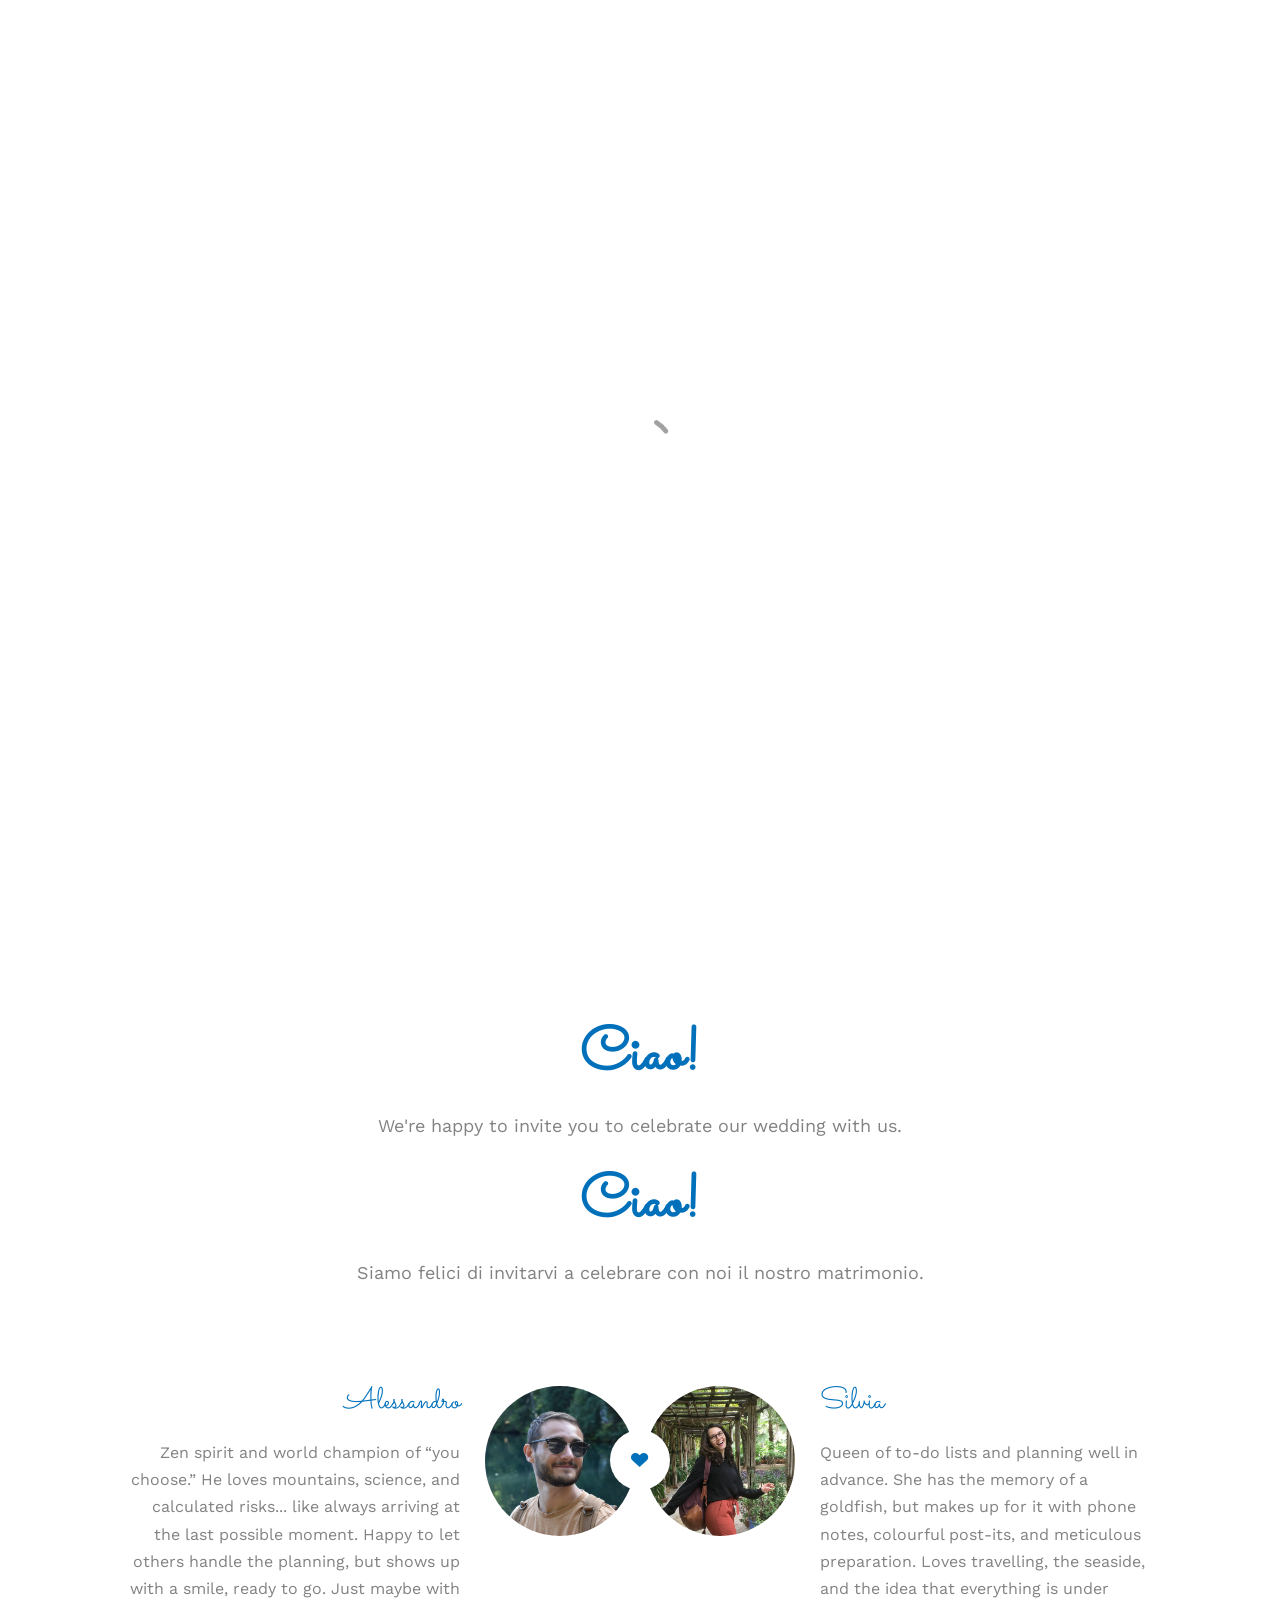
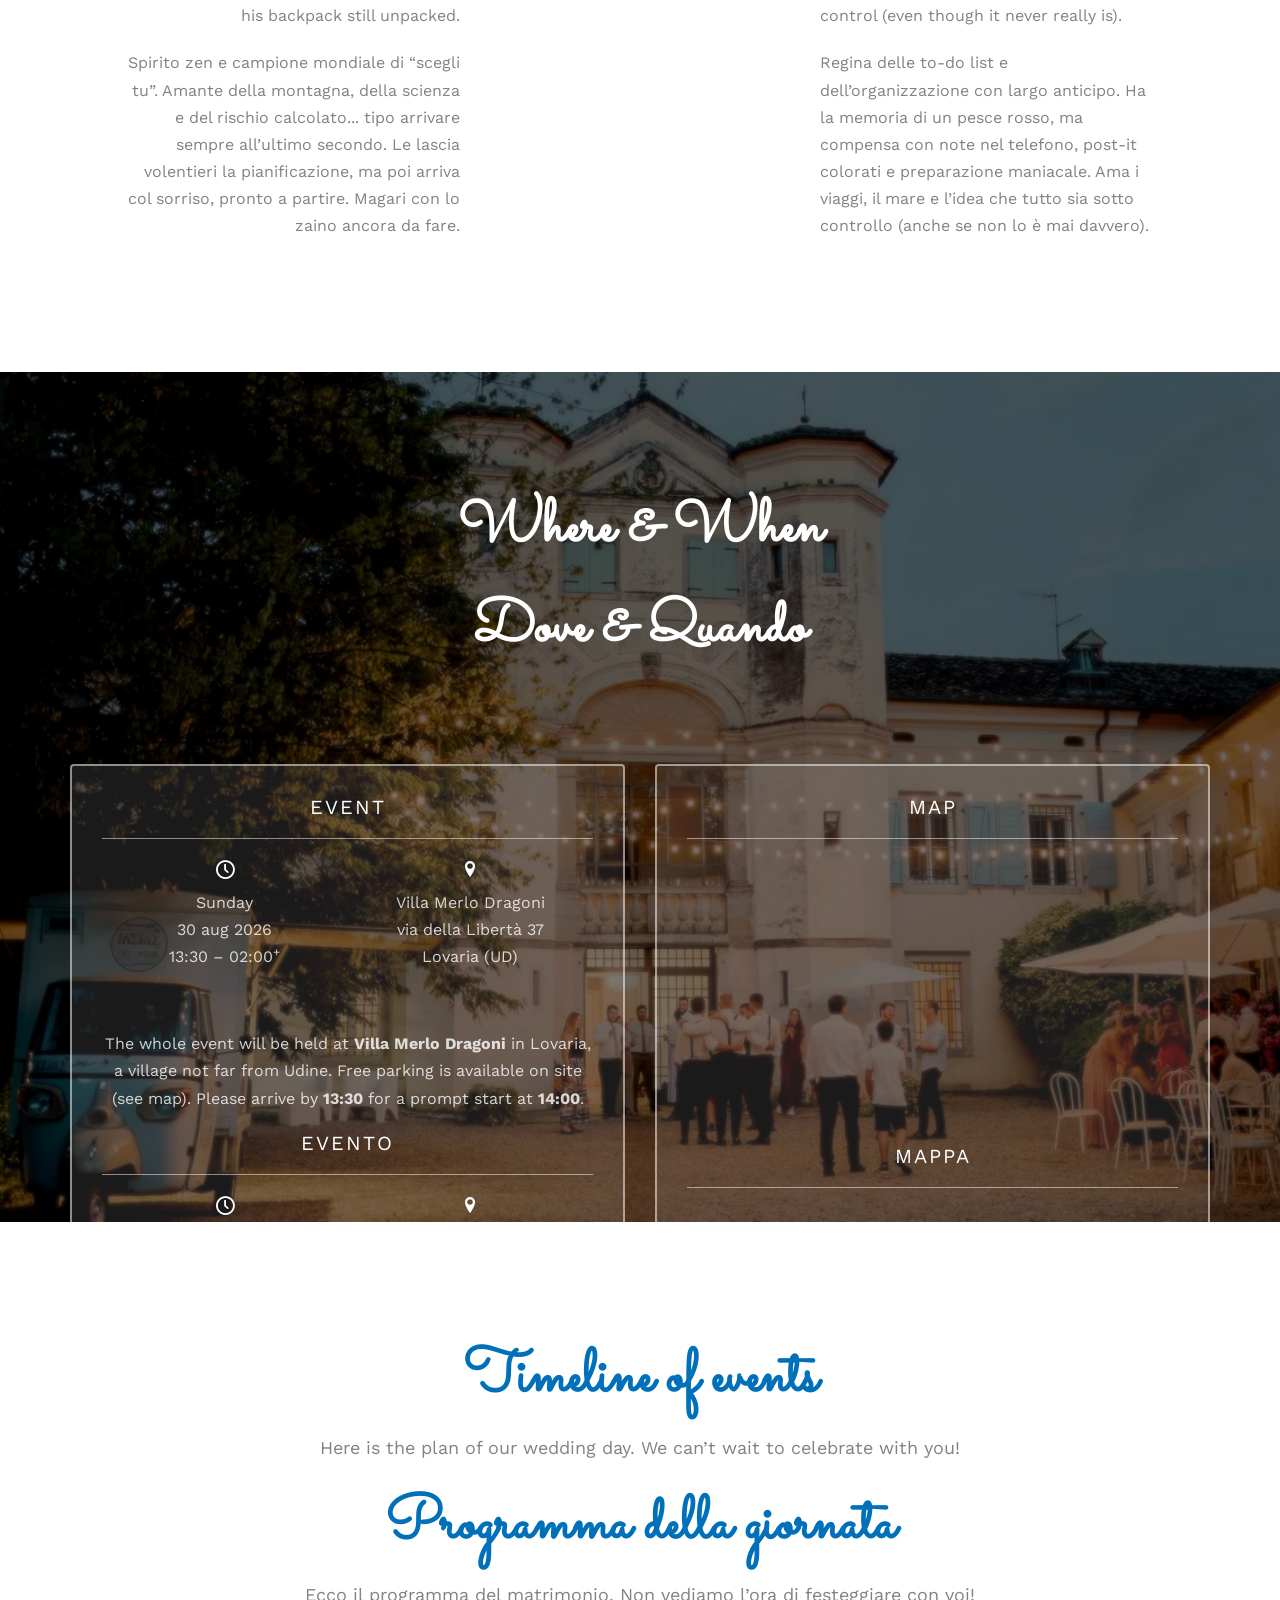
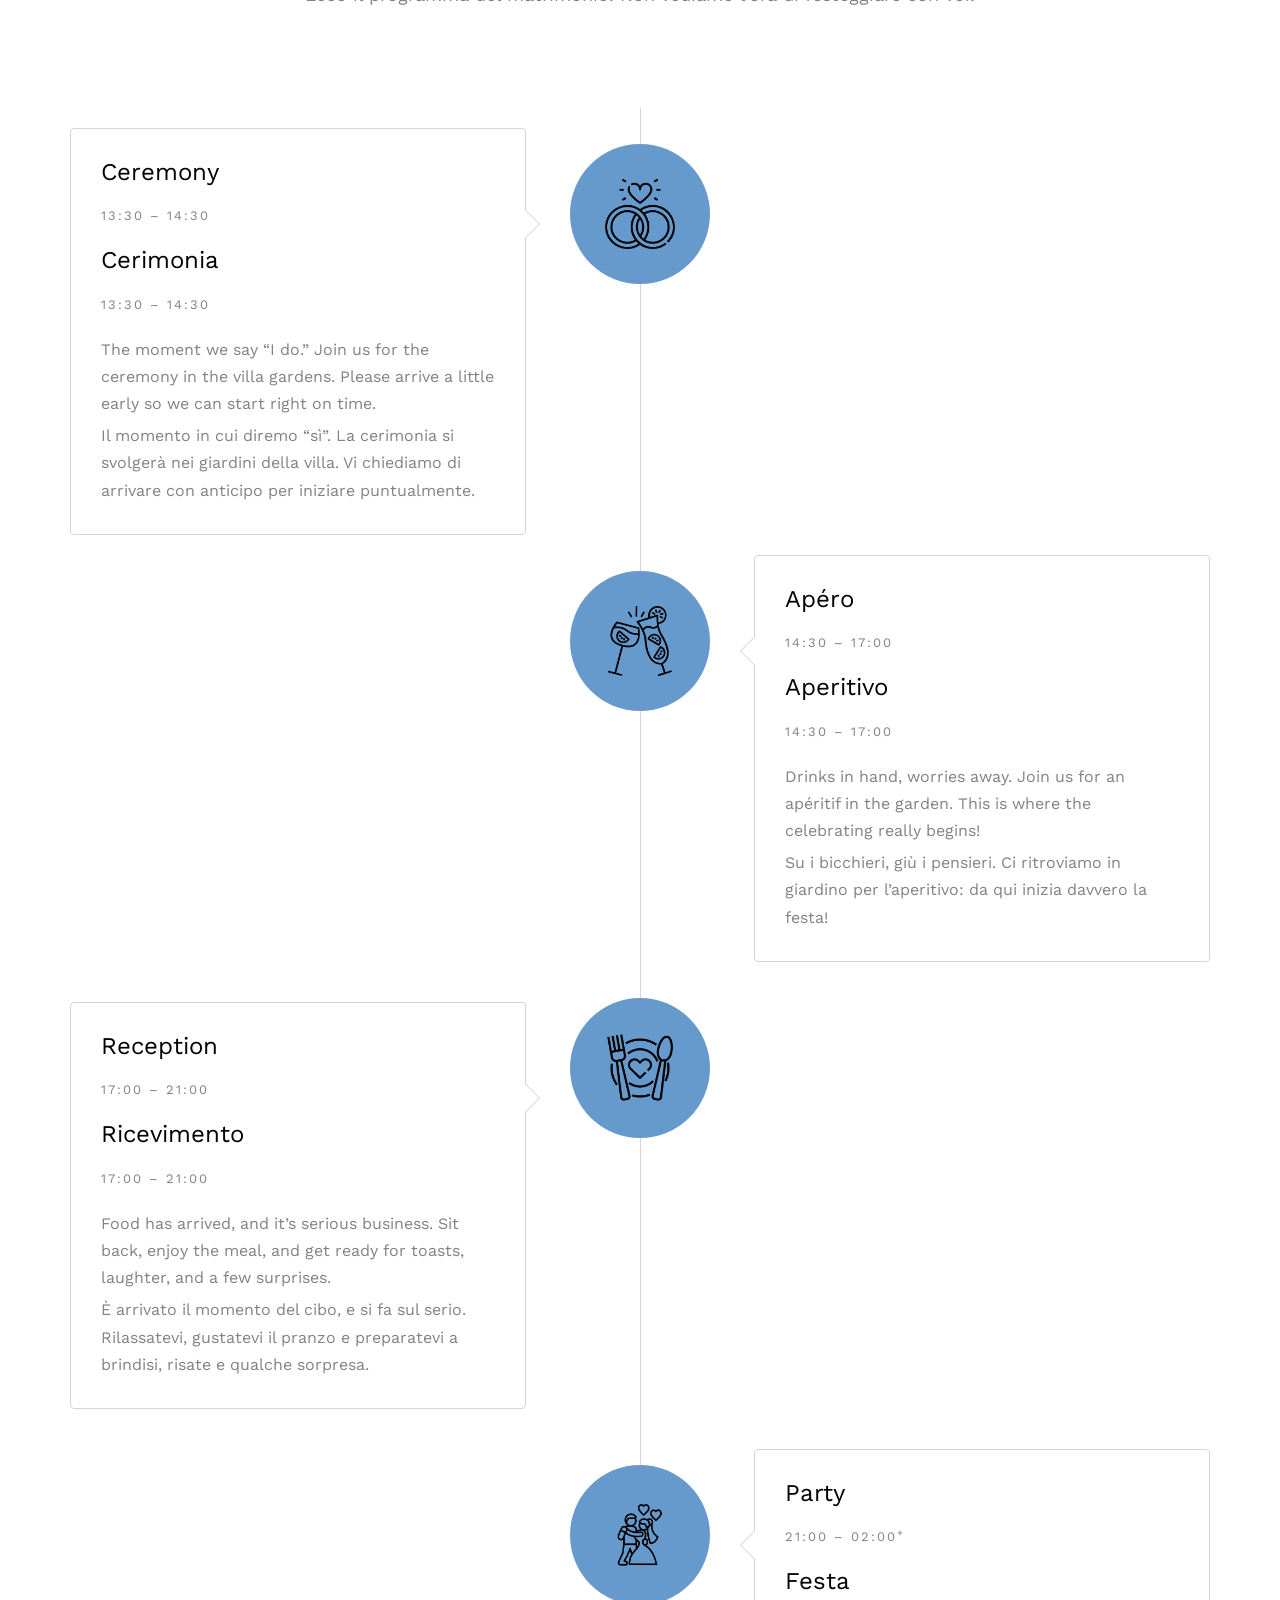
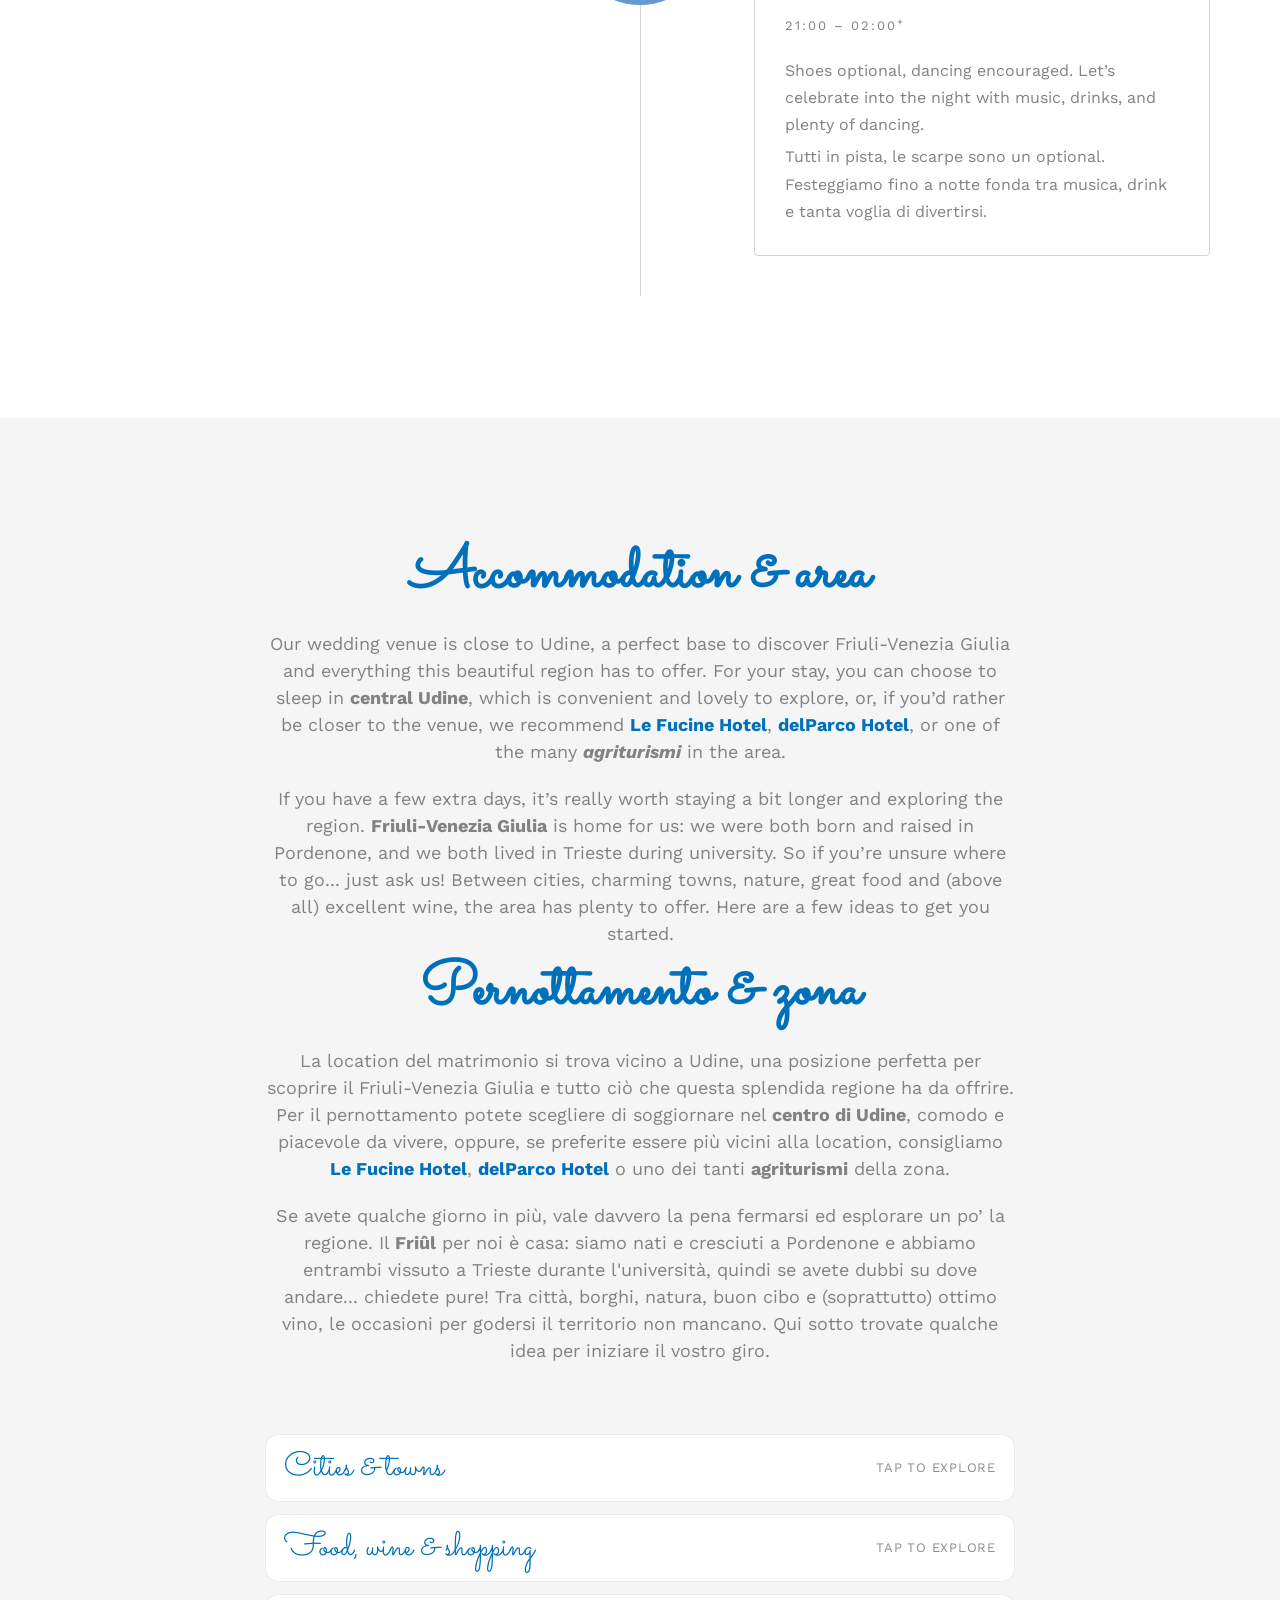
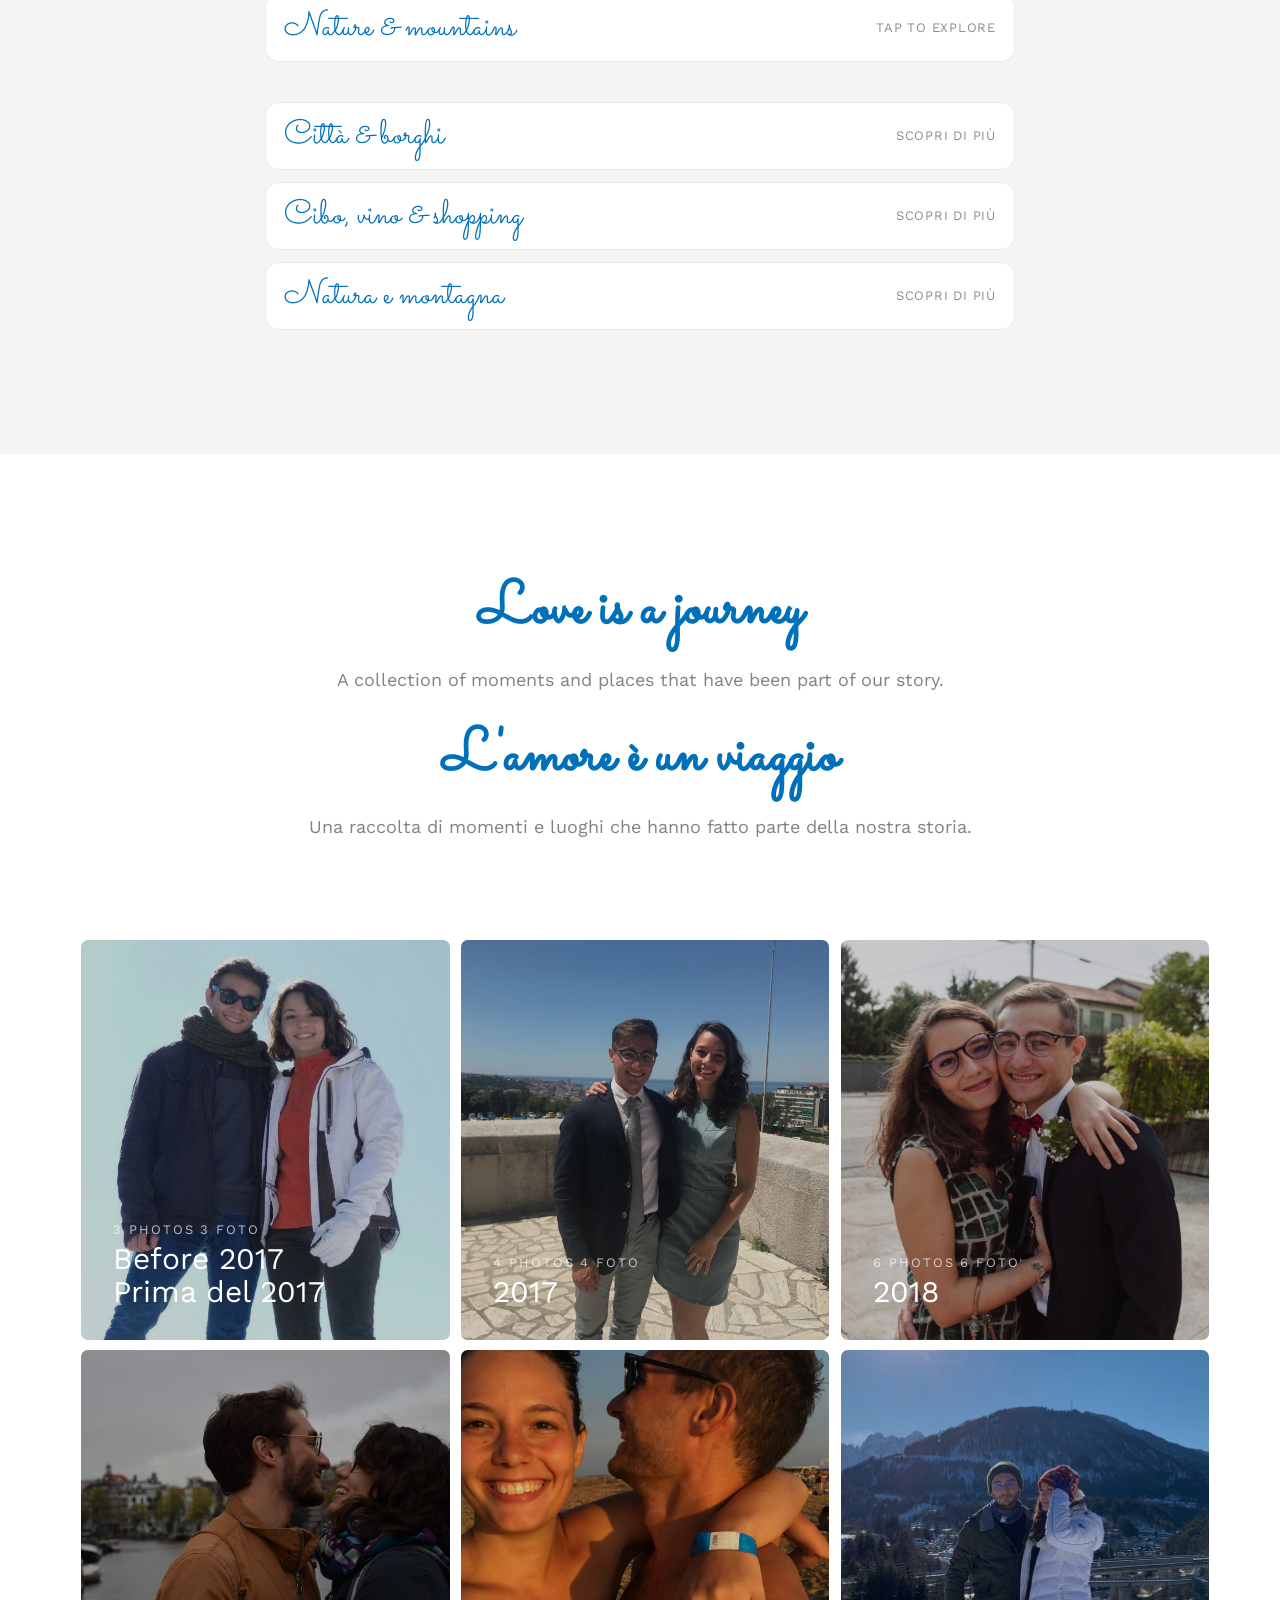
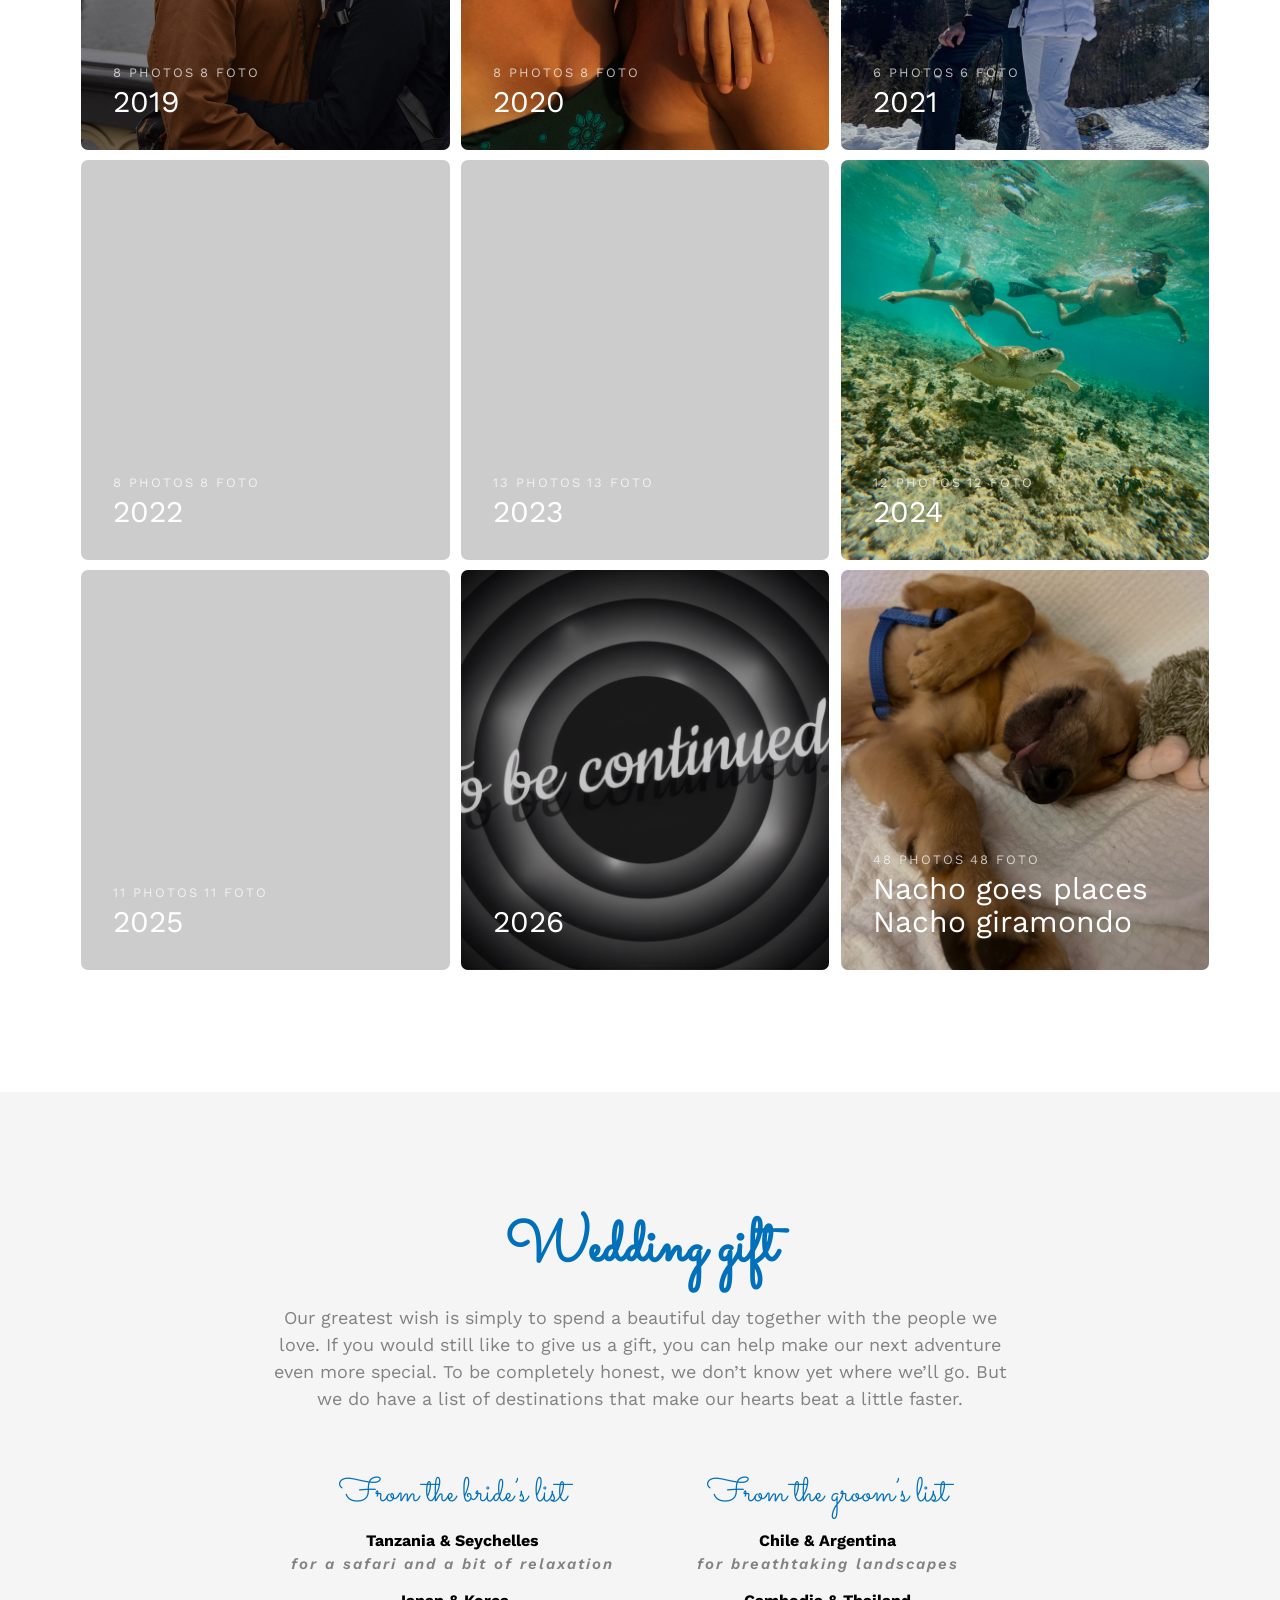
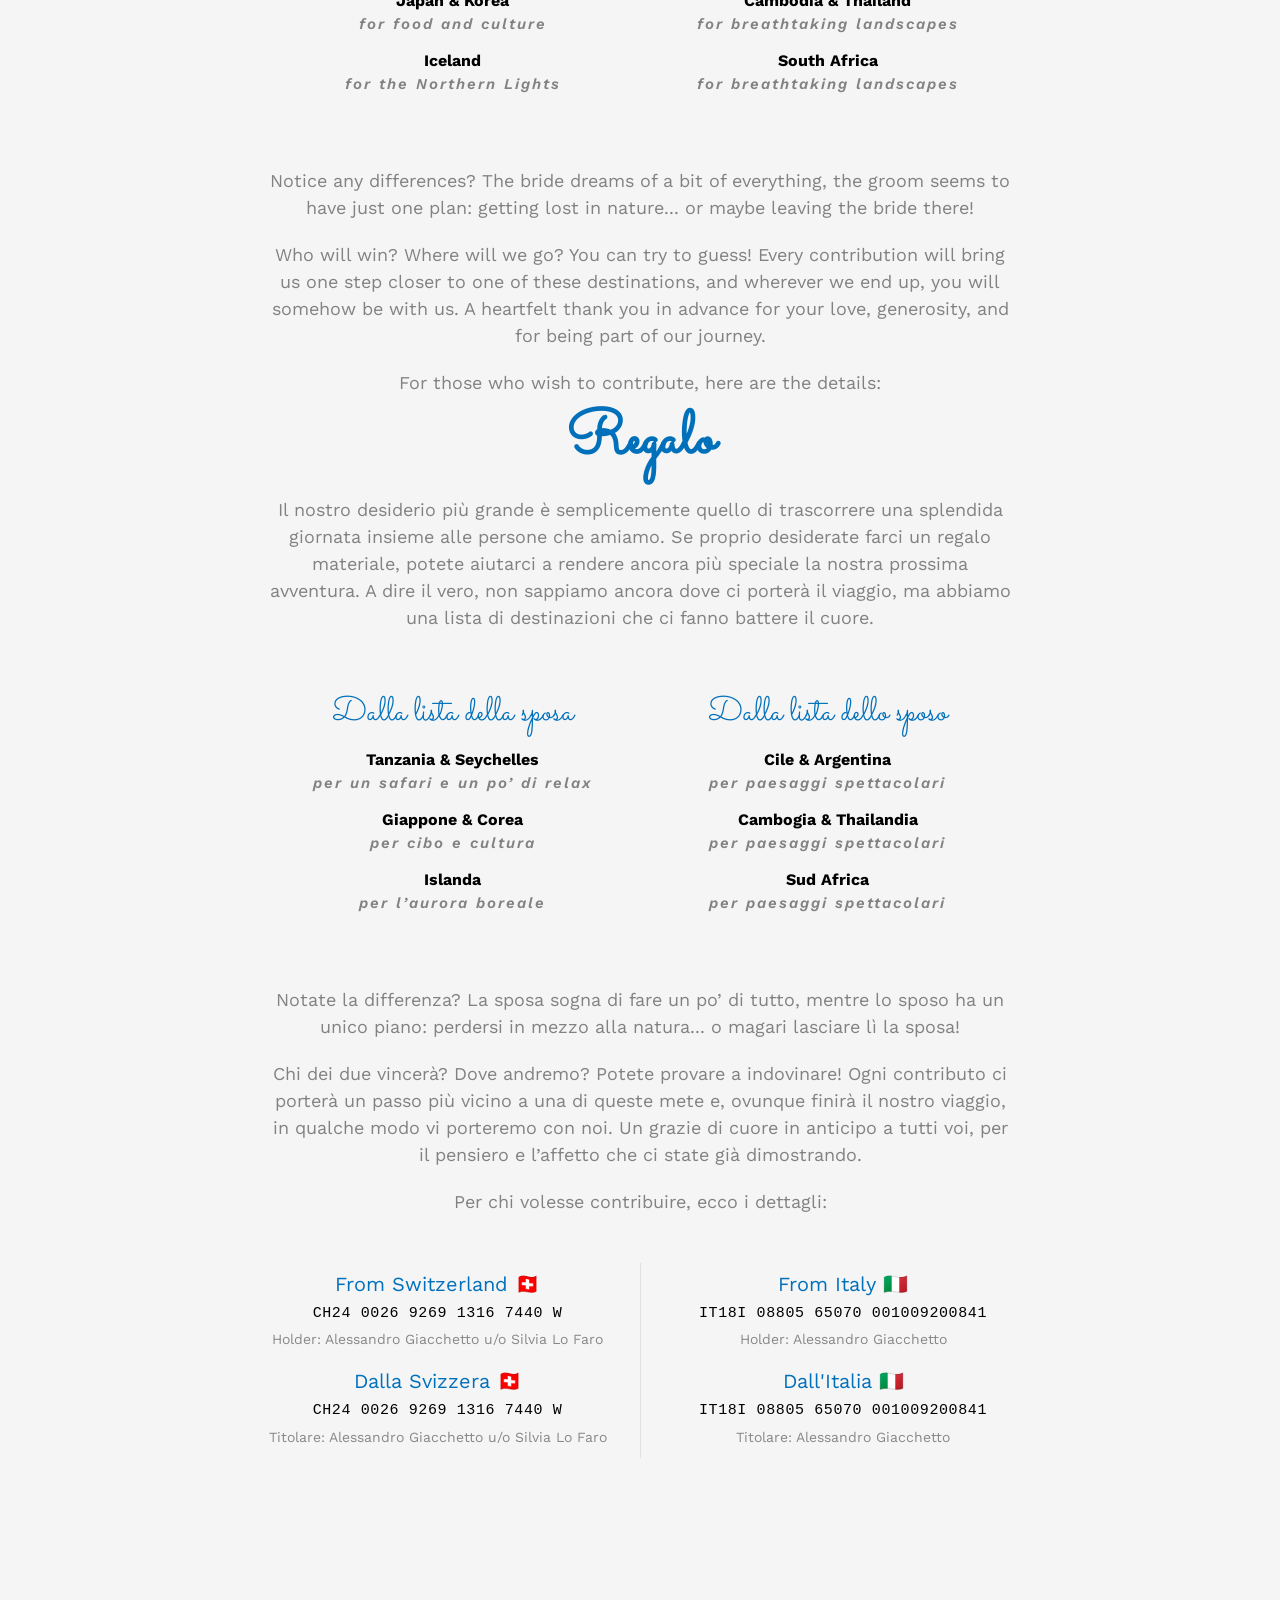
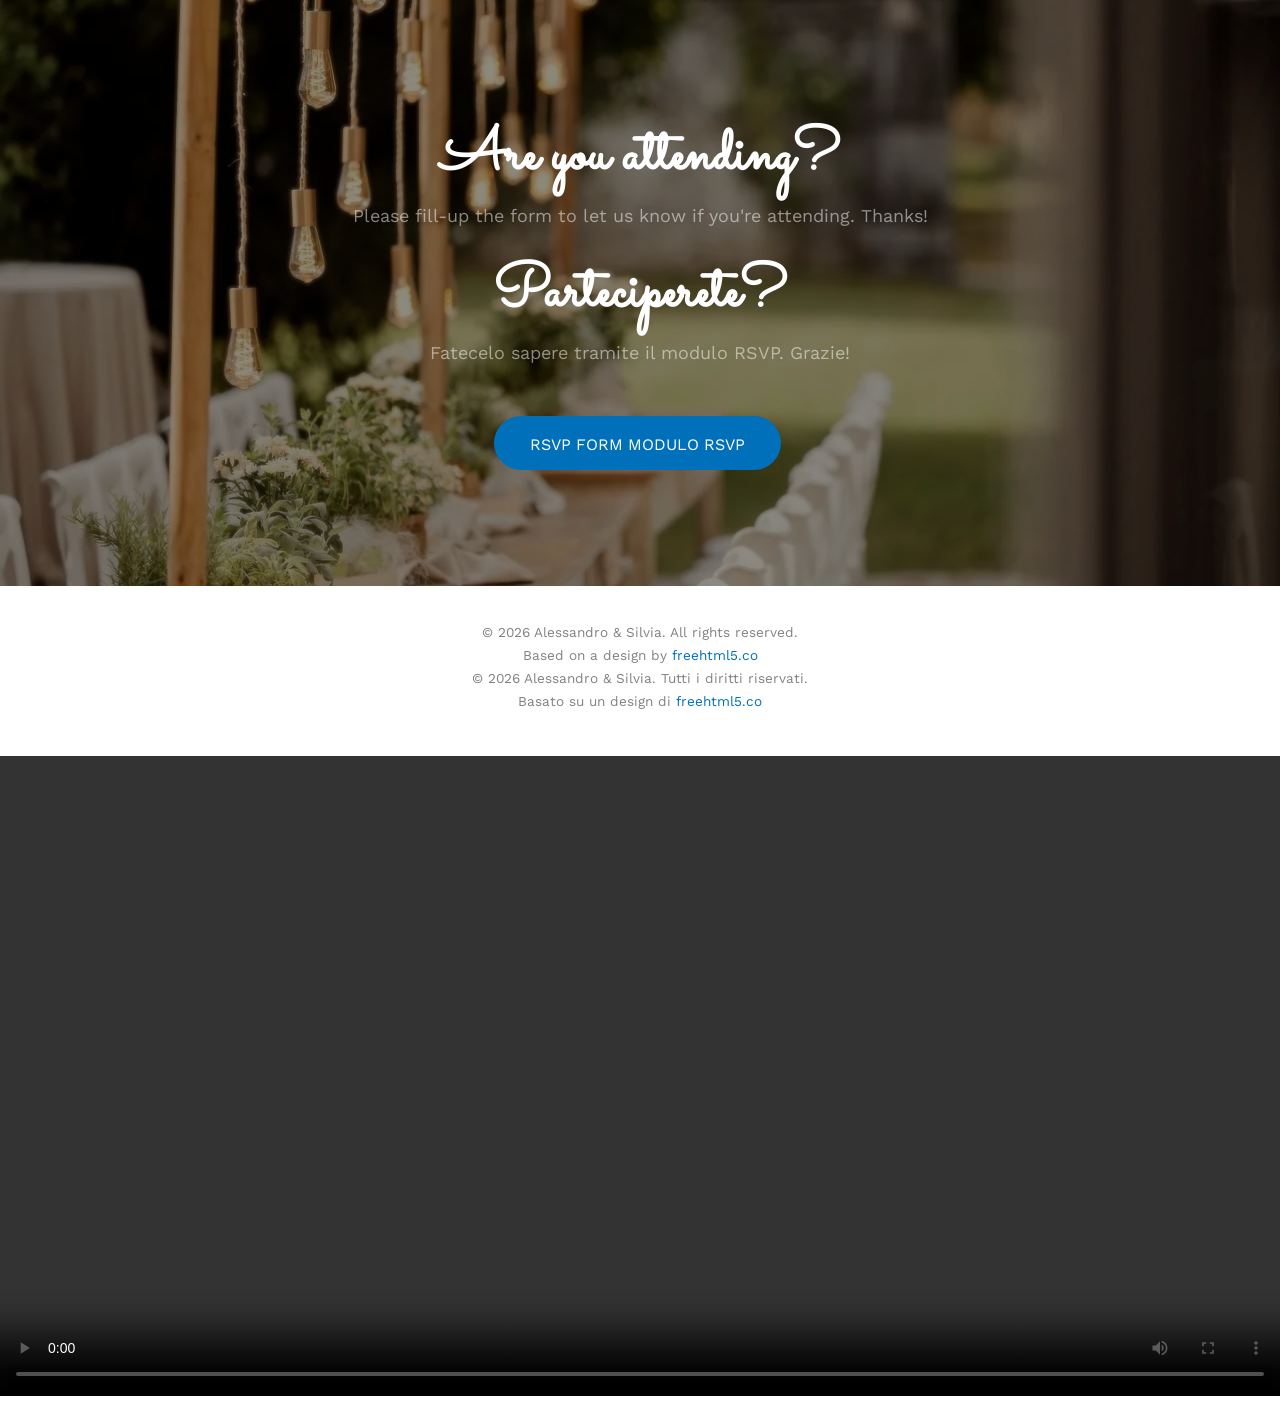
==== commit 09ee1f7c: "Update" ====
--- a/index.html
+++ b/index.html
@@ -60,7 +60,7 @@
 	      <ul class="fh5co-modal__list">
 	        <li>
 	          <strong>Udine</strong>
-	          <p>Elegant yet lively, its historic centre is perfect for a stroll. Don’t miss the castle and Piazza Libertà. Stop at one of the many osterie for a great glass of wine.</p>
+	          <p>Elegant yet lively, its historic centre is perfect for a stroll. Don’t miss the castle and Piazza Libertà. Stop at one of the many <em>osterie</em> for a great glass of wine.</p>
 	          <a href="https://www.turismofvg.it/en/udine?LangSetCMS=en" target="_blank" rel="noopener noreferrer">Open link</a>
 	        </li>
 	        <li>
@@ -69,14 +69,14 @@
 	          <a href="https://www.turismofvg.it/en/trieste?LangSetCMS=en" target="_blank" rel="noopener noreferrer">Open link</a>
 	        </li>
 	        <li>
-	          <strong>Venice</strong>
-	          <p>Just over an hour away, Venice needs no introduction: wandering through alleys, canals and historic palaces is always unforgettable.</p>
-	          <a href="https://www.italia.it/en/veneto/venice" target="_blank" rel="noopener noreferrer">Open link</a>
-	        </li>
-	        <li>
 	          <strong>Cividale del Friuli</strong>
 	          <p>A UNESCO World Heritage site, rich in Lombard history. Perfect for a relaxed stroll combining culture, nature, and excellent little restaurants.</p>
 	          <a href="https://www.turismofvg.it/en/cividale-del-friuli?LangSetCMS=en" target="_blank" rel="noopener noreferrer">Open link</a>
+	        </li>
+	        <li>
+	          <strong>Venice</strong>
+	          <p>Technically outside of Friuli-Venezia Giulia, but just over an hour away, Venice needs no introduction: wandering through its alleys, canals and historic palaces is always unforgettable.</p>
+	          <a href="https://www.italia.it/en/veneto/venice" target="_blank" rel="noopener noreferrer">Open link</a>
 	        </li>
 	      </ul>
 	    </div>
@@ -96,14 +96,14 @@
 	          <a href="https://www.turismofvg.it/it/trieste?LangSetCMS=it" target="_blank" rel="noopener noreferrer">Apri link</a>
 	        </li>
 	        <li>
-	          <strong>Venezia</strong>
-	          <p>A poco più di un’ora di distanza, Venezia non ha bisogno di presentazioni: una gita tra calli, canali e palazzi storici è sempre un’esperienza indimenticabile.</p>
-	          <a href="https://www.italia.it/it/veneto/venezia" target="_blank" rel="noopener noreferrer">Apri link</a>
-	        </li>
-	        <li>
 	          <strong>Cividale del Friuli</strong>
 	          <p>Patrimonio UNESCO, Cividale è una cittadina ricca di storia longobarda, perfetta per una passeggiata tranquilla tra cultura, natura e ottimi ristorantini tipici.</p>
 	          <a href="https://www.turismofvg.it/it/cividale-del-friuli?LangSetCMS=it" target="_blank" rel="noopener noreferrer">Apri link</a>
+	        </li>
+	        <li>
+	          <strong>Venezia</strong>
+	          <p>Tecnicamente fuori dai confini regionali, ma a poco più di un’ora di distanza, Venezia non ha bisogno di presentazioni: una gita tra calli, canali e palazzi storici è sempre un’esperienza indimenticabile.</p>
+	          <a href="https://www.italia.it/it/veneto/venezia" target="_blank" rel="noopener noreferrer">Apri link</a>
 	        </li>
 	      </ul>
 	    </div>
@@ -123,22 +123,22 @@
 	      <ul class="fh5co-modal__list">
 	        <li>
 	          <strong>San Daniele del Friuli</strong>
-	          <p>Famous worldwide for San Daniele ham, a must-stop for food lovers. Great restaurants and beautiful views over Friuli’s hills.</p>
+	          <p>Famous worldwide for the San Daniele ham, this town ia a must-stop for food lovers. Great restaurants and beautiful views over Friuli’s hills.</p>
 	          <a href="https://www.turismofvg.it/en/san-daniele-del-friuli?LangSetCMS=en" target="_blank" rel="noopener noreferrer">Open link</a>
 	        </li>
 	        <li>
 	          <strong>Carnia</strong>
-	          <p>A mountainous area in the heart of Friuli, full of traditional villages. Try one of the region’s signature dishes: <em>frico</em>, a crispy “cake” of Montasio cheese and potatoes (sometimes onion too). Simple, comforting, and utterly irresistible.</p>
+	          <p>A mountainous area in the heart of Friuli, full of traditional villages. Try one of the region’s signature dishes: <em>frico</em>, a crispy “cake” of Montasio cheese and potatoes (sometimes onions too). Simple and utterly irresistible.</p>
 	          <a href="https://www.turismofvg.it/en/carnia?LangSetCMS=en" target="_blank" rel="noopener noreferrer">Open link</a>
 	        </li>
 	        <li>
 	          <strong>Collio wine region</strong>
-	          <p>One of Italy’s most renowned wine areas, with vineyards, wineries and gentle hills. Perfect for tastings and a few bottles to take home.</p>
+	          <p>One of Italy’s most renowned wine regions, set among vineyards, wineries, and gently rolling hills. Perfect for a tasting experience that ends with the opportunity to take home your favorite wine.</p>
 	          <a href="https://www.turismofvg.it/en/gorizia-collio-and-monfalcone?LangSetCMS=en" target="_blank" rel="noopener noreferrer">Open link</a>
 	        </li>
 	        <li>
 	          <strong>Shopping</strong>
-	          <p>If you feel like shopping between a good lunch and a glass of wine, you can stop by Palmanova Designer Outlet or Noventa di Piave Designer Outlet.</p>
+	          <p>If you’re in the mood for shopping between a good lunch and a glass of wine, you can browse the charming local shops or visit Palmanova Designer Outlet.</p>
 	          <a href="https://www.palmanovadesignervillage.com/en/" target="_blank" rel="noopener noreferrer">Open link</a>
 	        </li>
 	      </ul>
@@ -155,17 +155,17 @@
 	        </li>
 	        <li>
 	          <strong>Carnia</strong>
-	          <p>Zona montuosa nel cuore del Friuli, piena di borghi tradizionali. Qui potrete assaggiare uno dei piatti simbolo della regione: il frico, una torta croccante di formaggio Montasio e patate (a volte anche cipolla), semplice ma irresistibile.</p>
+	          <p>Zona montuosa nel cuore del Friuli, piena di borghi tradizionali. Qui potrete assaggiare uno dei piatti simbolo della regione: il frico, una “torta” croccante di formaggio Montasio e patate (a volte anche cipolla), semplice ma irresistibile.</p>
 	          <a href="https://www.turismofvg.it/it/carnia?LangSetCMS=it" target="_blank" rel="noopener noreferrer">Apri link</a>
 	        </li>
 	        <li>
 	          <strong>Collio Friulano</strong>
-	          <p>Una delle zone vinicole più rinomate d’Italia, tra vigneti, cantine e dolci colline. Perfetta per degustazioni, pranzi rilassati e bottiglie da portare a casa.</p>
+	          <p>Una delle zone vinicole più rinomate d’Italia, tra vigneti, cantine e colline. Perfetta per un’esperienza di degustazione che si conclude con la possibilità di portare a casa il vostro vino preferito.</p>
 	          <a href="https://www.turismofvg.it/it/gorizia-collio-e-monfalcone?LangSetCMS=it" target="_blank" rel="noopener noreferrer">Apri link</a>
 	        </li>
 	        <li>
 	          <strong>Shopping</strong>
-	          <p>Se tra un bicchiere di vino e un buon pranzo vi viene voglia di shopping, potete fare un salto al Palmanova Designer Outlet oppure al Noventa di Piave Designer Outlet.</p>
+	          <p>Se tra un bicchiere di vino e un buon pranzo vi viene voglia di shopping, potete curiosare tra i vari negozietti cittadini oppure visitare il Palmanova Designer Outlet.</p>
 	          <a href="https://www.palmanovadesignervillage.com/" target="_blank" rel="noopener noreferrer">Apri link</a>
 	        </li>
 	      </ul>
@@ -192,7 +192,7 @@
 	        </li>
 	        <li>
 	          <strong>Montasio Plateau</strong>
-	          <p>Wide high-altitude pastures at the foot of the Jôf di Montasio massif — perfect for scenic walks among mountain huts, ibexes and pristine nature, with spectacular views over the Julian Alps and the charming Bivacco Vuerich.</p>
+	          <p>Wide high-altitude pastures at the foot of the Jôf di Montasio massif. Perfect for scenic walks among mountain huts, ibexes and pristine nature, with spectacular views over the Julian Alps and the charming Bivacco Vuerich.</p>
 	          <a href="https://www.turismofvg.it/en/active/cima-di-terrarossa-al-montasio-in-the-realm-of-ibexes?LangSetCMS=en" target="_blank" rel="noopener noreferrer">Open link</a>
 	        </li>
 	        <li>
@@ -476,10 +476,10 @@
 				<div class="col-md-8 col-md-offset-2 text-center fh5co-heading animate-box">
 					<!-- English -->
 					<h2 class="lang-content" data-lang="en">Timeline of events</h2>
-					<p class="lang-content" data-lang="en">Here is the plan of our wedding day — we can’t wait to celebrate with you!</p>
+					<p class="lang-content" data-lang="en">Here is the plan of our wedding day. We can’t wait to celebrate with you!</p>
 					<!-- Italian -->
 					<h2 class="lang-content" data-lang="it">Programma della giornata</h2>
-					<p class="lang-content" data-lang="it">Ecco il programma del matrimonio — non vediamo l’ora di festeggiare con voi!</p>
+					<p class="lang-content" data-lang="it">Ecco il programma del matrimonio. Non vediamo l’ora di festeggiare con voi!</p>
 				</div>
 			</div>
 			<div class="row">
@@ -587,10 +587,10 @@
 	          <h2>Accommodation &amp; area</h2>
 
 	          <p>
-	            Our wedding venue is close to Udine — a perfect base to discover Friuli-Venezia Giulia and everything this beautiful region has to offer.
+	            Our wedding venue is close to Udine, a perfect base to discover Friuli-Venezia Giulia and everything this beautiful region has to offer.
 	            For your stay, you can choose to sleep in <strong>central Udine</strong>, which is convenient and lovely to explore, or, if you’d rather be closer to the venue,
 	            we recommend <a href="https://lefucine.com/en/le-fucine-hotel/" target="_blank" rel="noopener noreferrer"><strong>Le Fucine Hotel</strong></a>,
-	            <a href="https://www.delparcohotel.eu/" target="_blank" rel="noopener noreferrer"><strong>delParco Hotel</strong></a>, or one of the many “<strong>agriturismi</strong>” in the area.
+	            <a href="https://www.delparcohotel.eu/" target="_blank" rel="noopener noreferrer"><strong>delParco Hotel</strong></a>, or one of the many <em><strong>agriturismi</strong></em> in the area.
 	          </p>
 
 	          <p>
@@ -646,17 +646,17 @@
 	          <div class="info-openers">
 	            <button class="info-opener" type="button" data-modal="modal-cities">
 	              <span class="info-opener__title">Città &amp; borghi</span>
-	              <span class="info-opener__hint">Clicca per scoprire</span>
+	              <span class="info-opener__hint">Scopri di più</span>
 	            </button>
 
 	            <button class="info-opener" type="button" data-modal="modal-food">
 	              <span class="info-opener__title">Cibo, vino &amp; shopping</span>
-	              <span class="info-opener__hint">Clicca per scoprire</span>
+	              <span class="info-opener__hint">Scopri di più</span>
 	            </button>
 
 	            <button class="info-opener" type="button" data-modal="modal-nature">
 	              <span class="info-opener__title">Natura e montagna</span>
-	              <span class="info-opener__hint">Clicca per scoprire</span>
+	              <span class="info-opener__hint">Scopri di più</span>
 	            </button>
 	          </div>
 	        </div>
@@ -1193,9 +1193,7 @@
 	          <h2>Wedding gift</h2>
 
 	          <p>
-	            What we wish for most is simply to spend a beautiful day together with the people we love.
-	            If you would like to give us a gift, since travel is the theme of our wedding, you can help make our next adventure even more special.
-	            The truth is... we don’t know yet where we’ll go. But we do have a list of destinations that make our hearts beat a little faster.
+	            Our greatest wish is simply to spend a beautiful day together with the people we love. If you would still like to give us a gift, you can help make our next adventure even more special. To be completely honest, we don’t know yet where we’ll go. But we do have a list of destinations that make our hearts beat a little faster.
 	          </p>
 
 	          <div class="row gift-lists gift-lists--inline text-center">
@@ -1209,12 +1207,12 @@
 	                  <span>for a safari and a bit of relaxation</span>
 	                </li>
 	                <li>
-	                  <strong>Japan</strong>
-	                  <span>for sushi, ramen, and culture</span>
+	                  <strong>Japan &amp; Korea</strong>
+	                  <span>for food and culture</span>
 	                </li>
 	                <li>
 	                  <strong>Iceland</strong>
-	                  <span>to admire the Northern Lights</span>
+	                  <span>for the Northern Lights</span>
 	                </li>
 	              </ul>
 	            </div>
@@ -1241,14 +1239,14 @@
 	          </div>
 
 	          <p>
-	            Notice the difference? The bride dreams of a bit of everything, the groom seems to have just one plan: getting lost in nature... or maybe leaving the bride there!
+	            Notice any differences? The bride dreams of a bit of everything, the groom seems to have just one plan: getting lost in nature... or maybe leaving the bride there!
 	          </p>
 
 	          <p>
-	            Who will win? Where will we go? You can try to guess! Every contribution will bring us one step closer to one of these destinations, and wherever we end up, we promise to take a little piece of you with us. A heartfelt thank you in advance for your love, generosity, and for being part of our journey.
+	            Who will win? Where will we go? You can try to guess! Every contribution will bring us one step closer to one of these destinations, and wherever we end up, you will somehow be with us. A heartfelt thank you in advance for your love, generosity, and for being part of our journey.
 	          </p>
 
-	          <p><strong>For those who wish to contribute, here are the details:</strong></p>
+	          <p>For those who wish to contribute, here are the details:</p>
 	        </div>
 
 	        <!-- Italian -->
@@ -1256,7 +1254,8 @@
 	          <h2>Regalo</h2>
 
 	          <p>
-	            Quello che desideriamo più di tutto è passare una bella giornata insieme alle persone a cui vogliamo bene. Se proprio volete farci un regalo materiale, visto che il tema del matrimonio è il viaggio, potete darci una mano a rendere il nostro prossimo viaggio ancora più speciale. La verità è che non sappiamo ancora dove andare, ma abbiamo una lista di destinazioni che ci fanno battere il cuore.
+	          	Il nostro desiderio più grande è semplicemente quello di trascorrere una splendida giornata insieme alle persone che amiamo. Se proprio desiderate farci un regalo materiale, potete aiutarci a rendere ancora più speciale la nostra prossima avventura.
+	          	A dire il vero, non sappiamo ancora dove ci porterà il viaggio, ma abbiamo una lista di destinazioni che ci fanno battere il cuore.
 	          </p>
 
 	          <div class="row gift-lists gift-lists--inline text-center">
@@ -1266,16 +1265,16 @@
 	              <h4 class="gift-subtitle">Dalla lista della sposa</h4>
 	              <ul class="gift-list">
 	                <li>
-	                  <strong>Tanzania e Seychelles</strong>
+	                  <strong>Tanzania &amp; Seychelles</strong>
 	                  <span>per un safari e un po’ di relax</span>
 	                </li>
 	                <li>
-	                  <strong>Giappone</strong>
-	                  <span>per sushi, ramen e cultura</span>
+	                  <strong>Giappone &amp; Corea</strong>
+	                  <span>per cibo e cultura</span>
 	                </li>
 	                <li>
 	                  <strong>Islanda</strong>
-	                  <span>per ammirare l’aurora boreale</span>
+	                  <span>per l’aurora boreale</span>
 	                </li>
 	              </ul>
 	            </div>
@@ -1285,11 +1284,11 @@
 	              <h4 class="gift-subtitle">Dalla lista dello sposo</h4>
 	              <ul class="gift-list">
 	                <li>
-	                  <strong>Cile e Argentina</strong>
+	                  <strong>Cile &amp; Argentina</strong>
 	                  <span>per paesaggi spettacolari</span>
 	                </li>
 	                <li>
-	                  <strong>Cambogia e Thailandia</strong>
+	                  <strong>Cambogia &amp; Thailandia</strong>
 	                  <span>per paesaggi spettacolari</span>
 	                </li>
 	                <li>
@@ -1302,14 +1301,14 @@
 	          </div>
 
 	          <p>
-	            Notate la differenza? La sposa sogna di fare un po’ di tutto, mentre lo sposo ha un unico piano: perdersi in mezzo alla natura... o magari lasciarci lì la sposa!
+	            Notate la differenza? La sposa sogna di fare un po’ di tutto, mentre lo sposo ha un unico piano: perdersi in mezzo alla natura... o magari lasciare lì la sposa!
 	          </p>
 
 	          <p>
 	            Chi dei due vincerà? Dove andremo? Potete provare a indovinare! Ogni contributo ci porterà un passo più vicino a una di queste mete e, ovunque finirà il nostro viaggio, in qualche modo vi porteremo con noi. Un grazie di cuore in anticipo a tutti voi, per il pensiero e l’affetto che ci state già dimostrando.
 	          </p>
 
-	          <p><strong>Per chi volesse contribuire, ecco i dettagli:</strong></p>
+	          <p>Per chi volesse contribuire, ecco i dettagli:</p>
 	        </div>
 
 	        <div class="row iban-row">
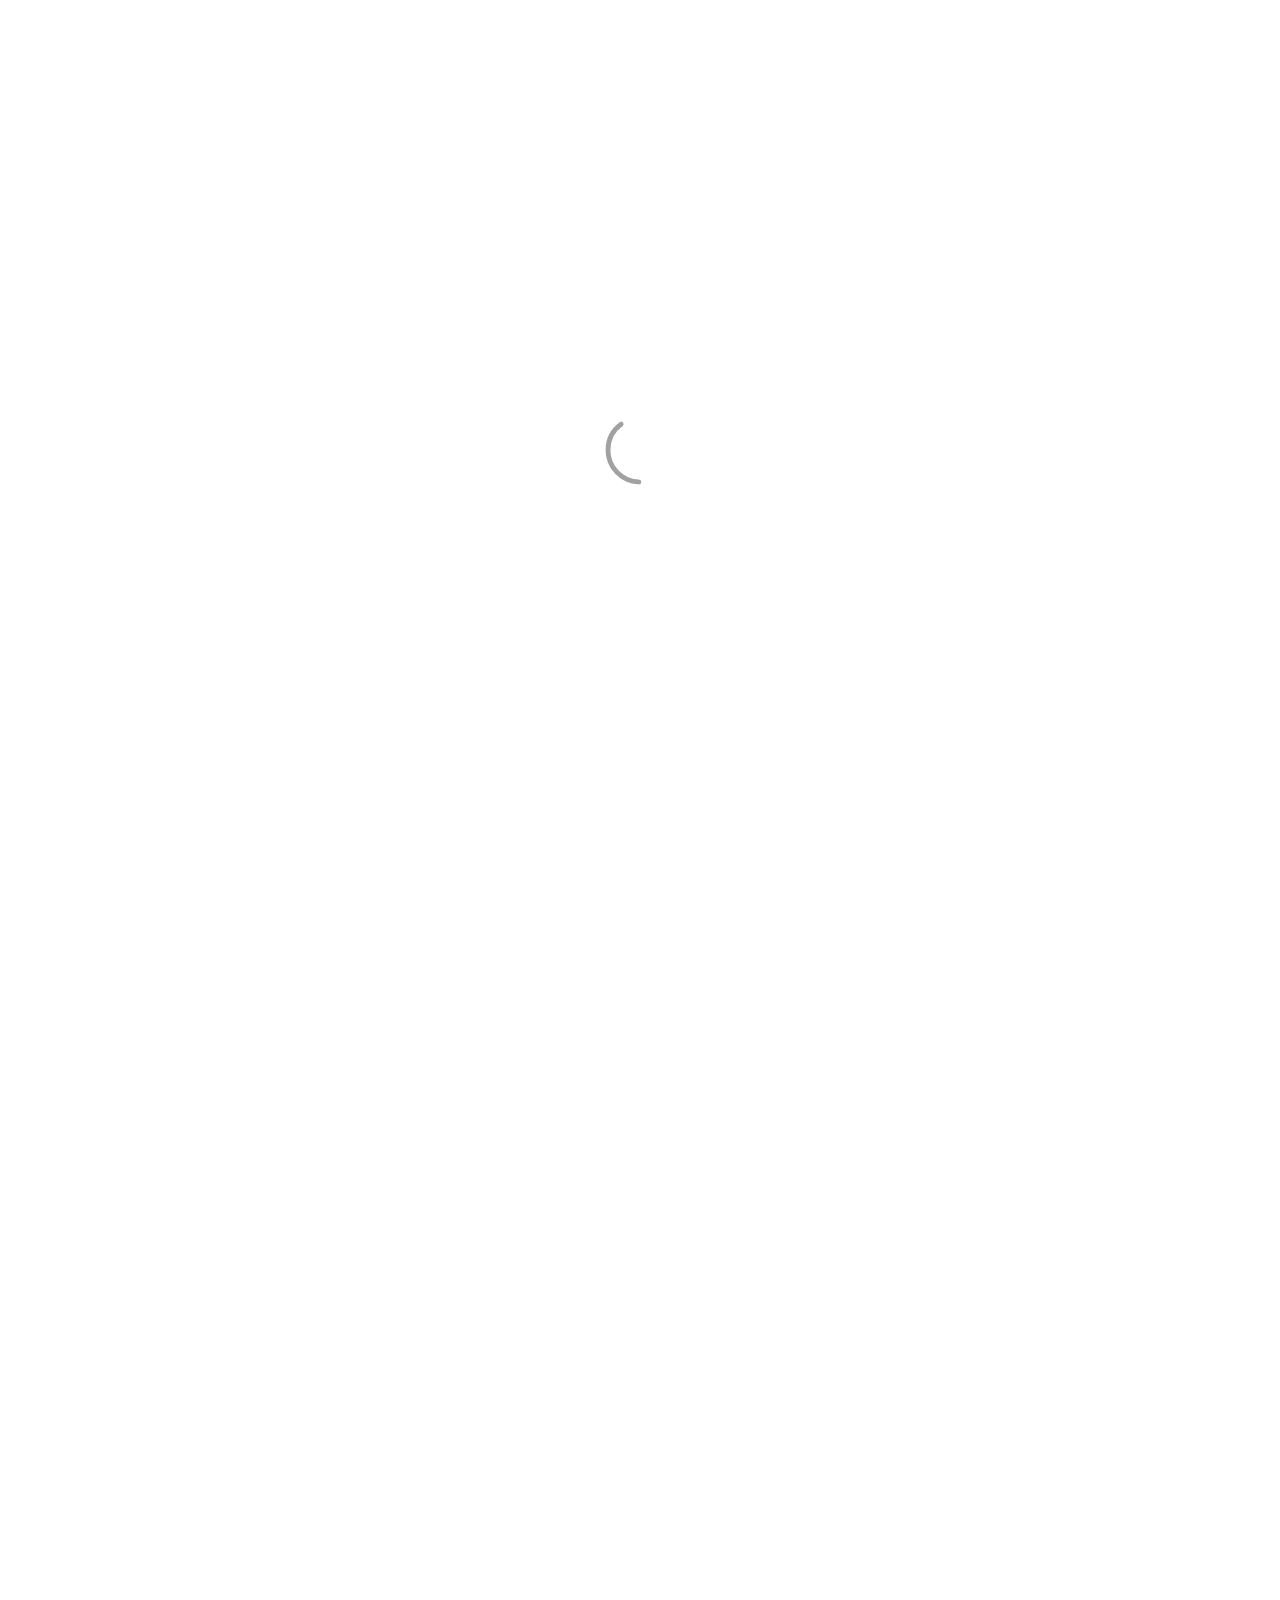
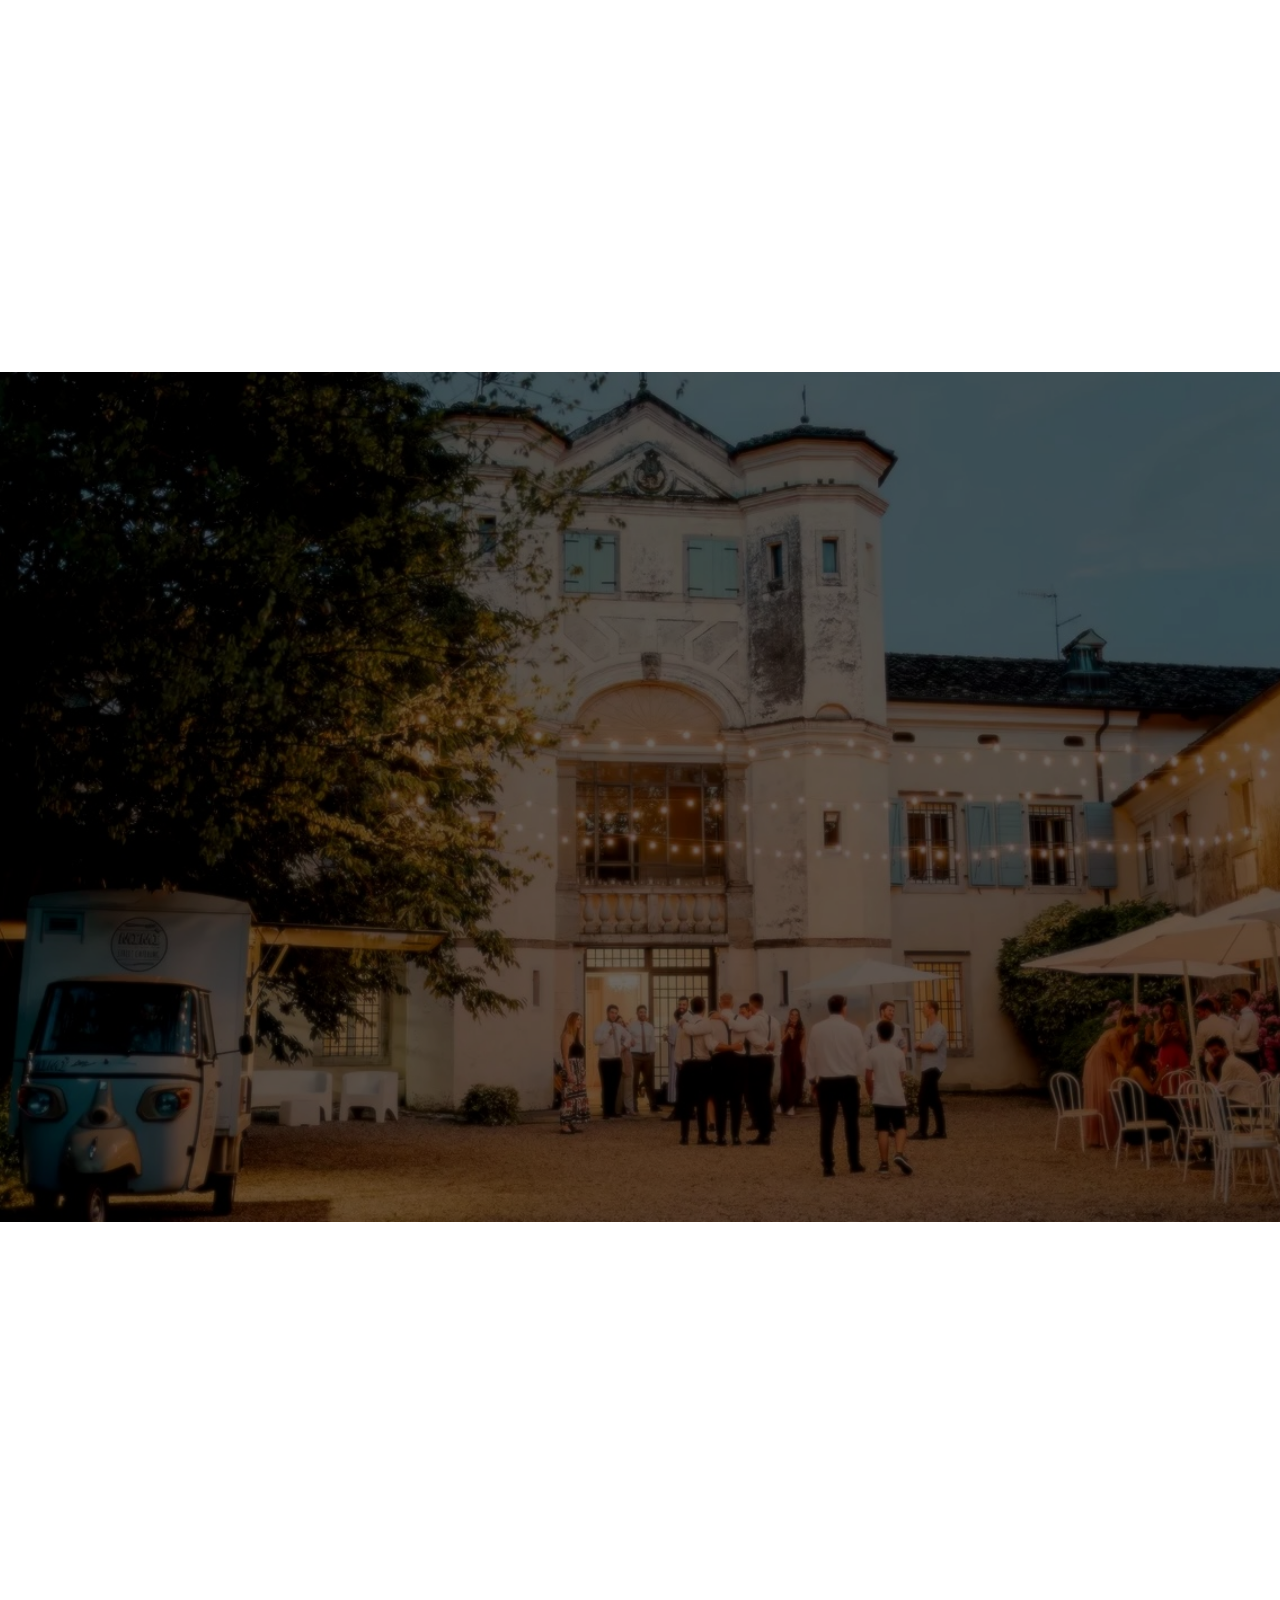
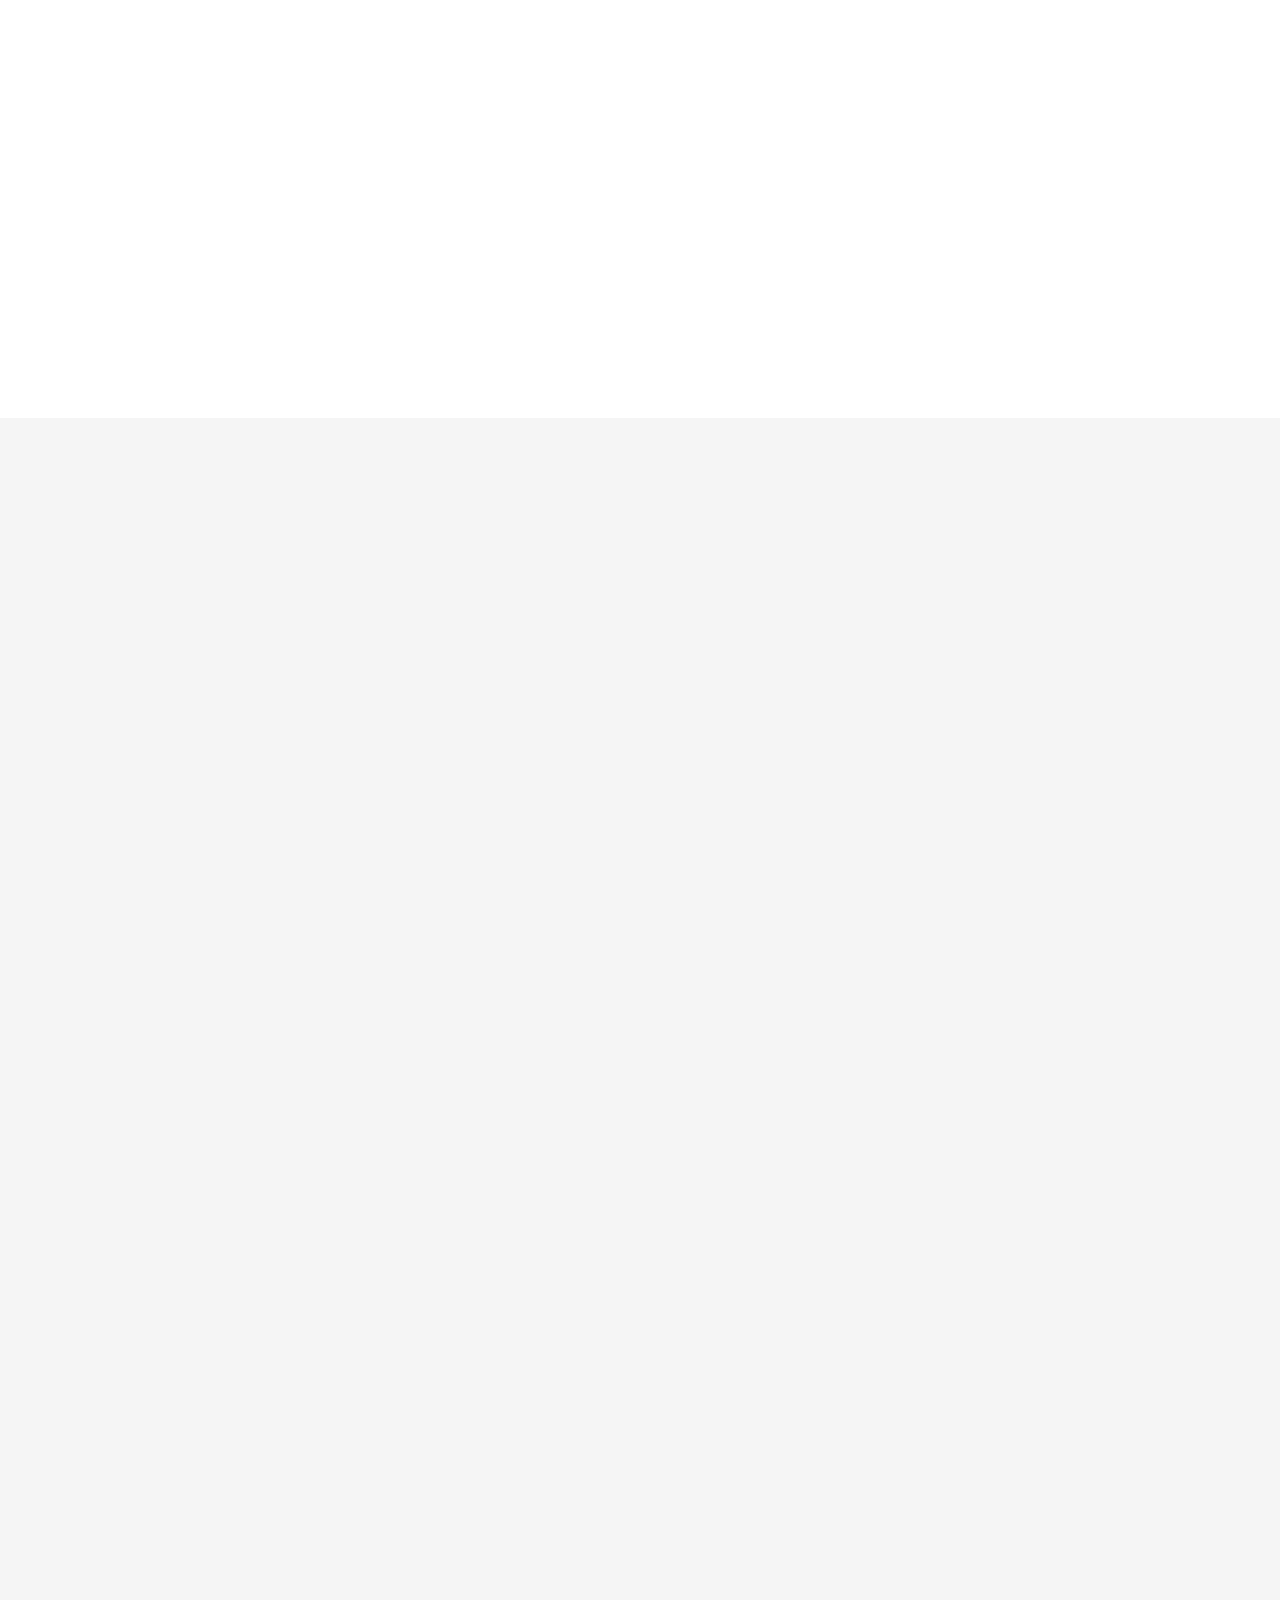
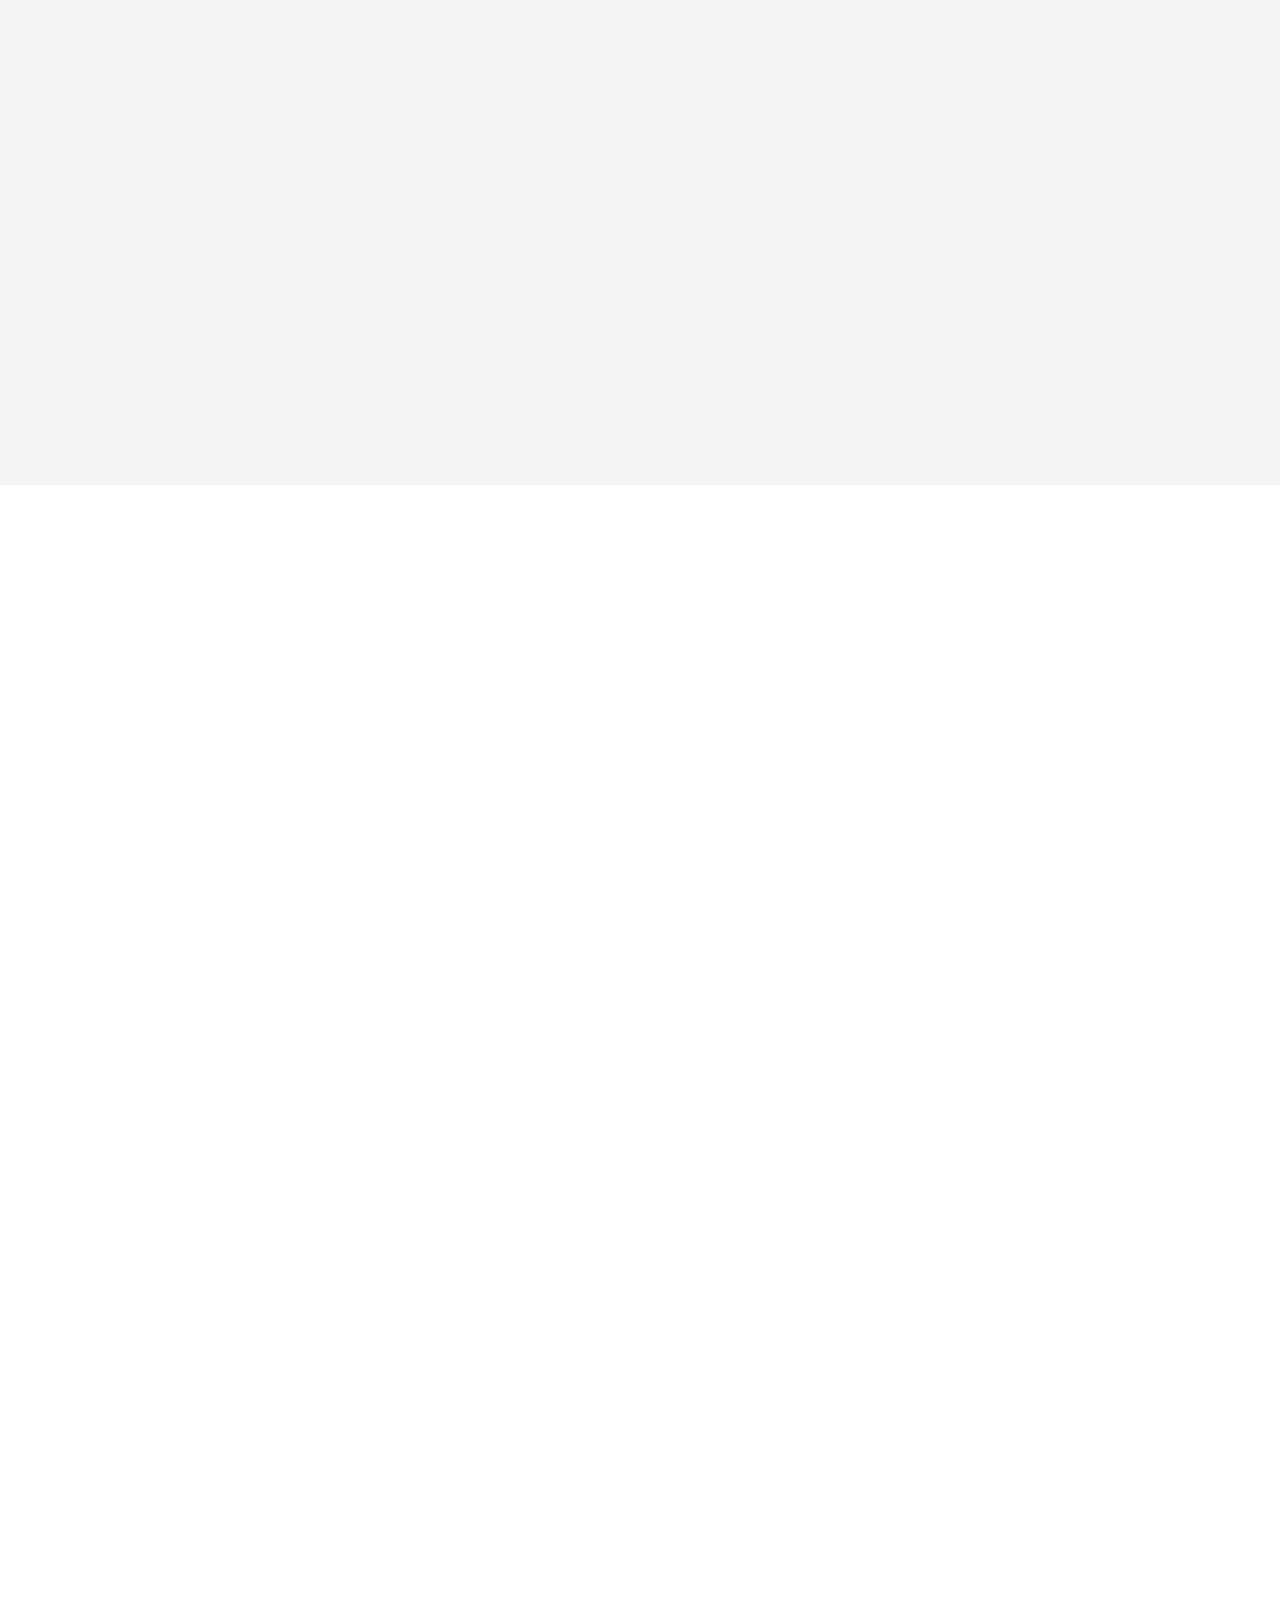
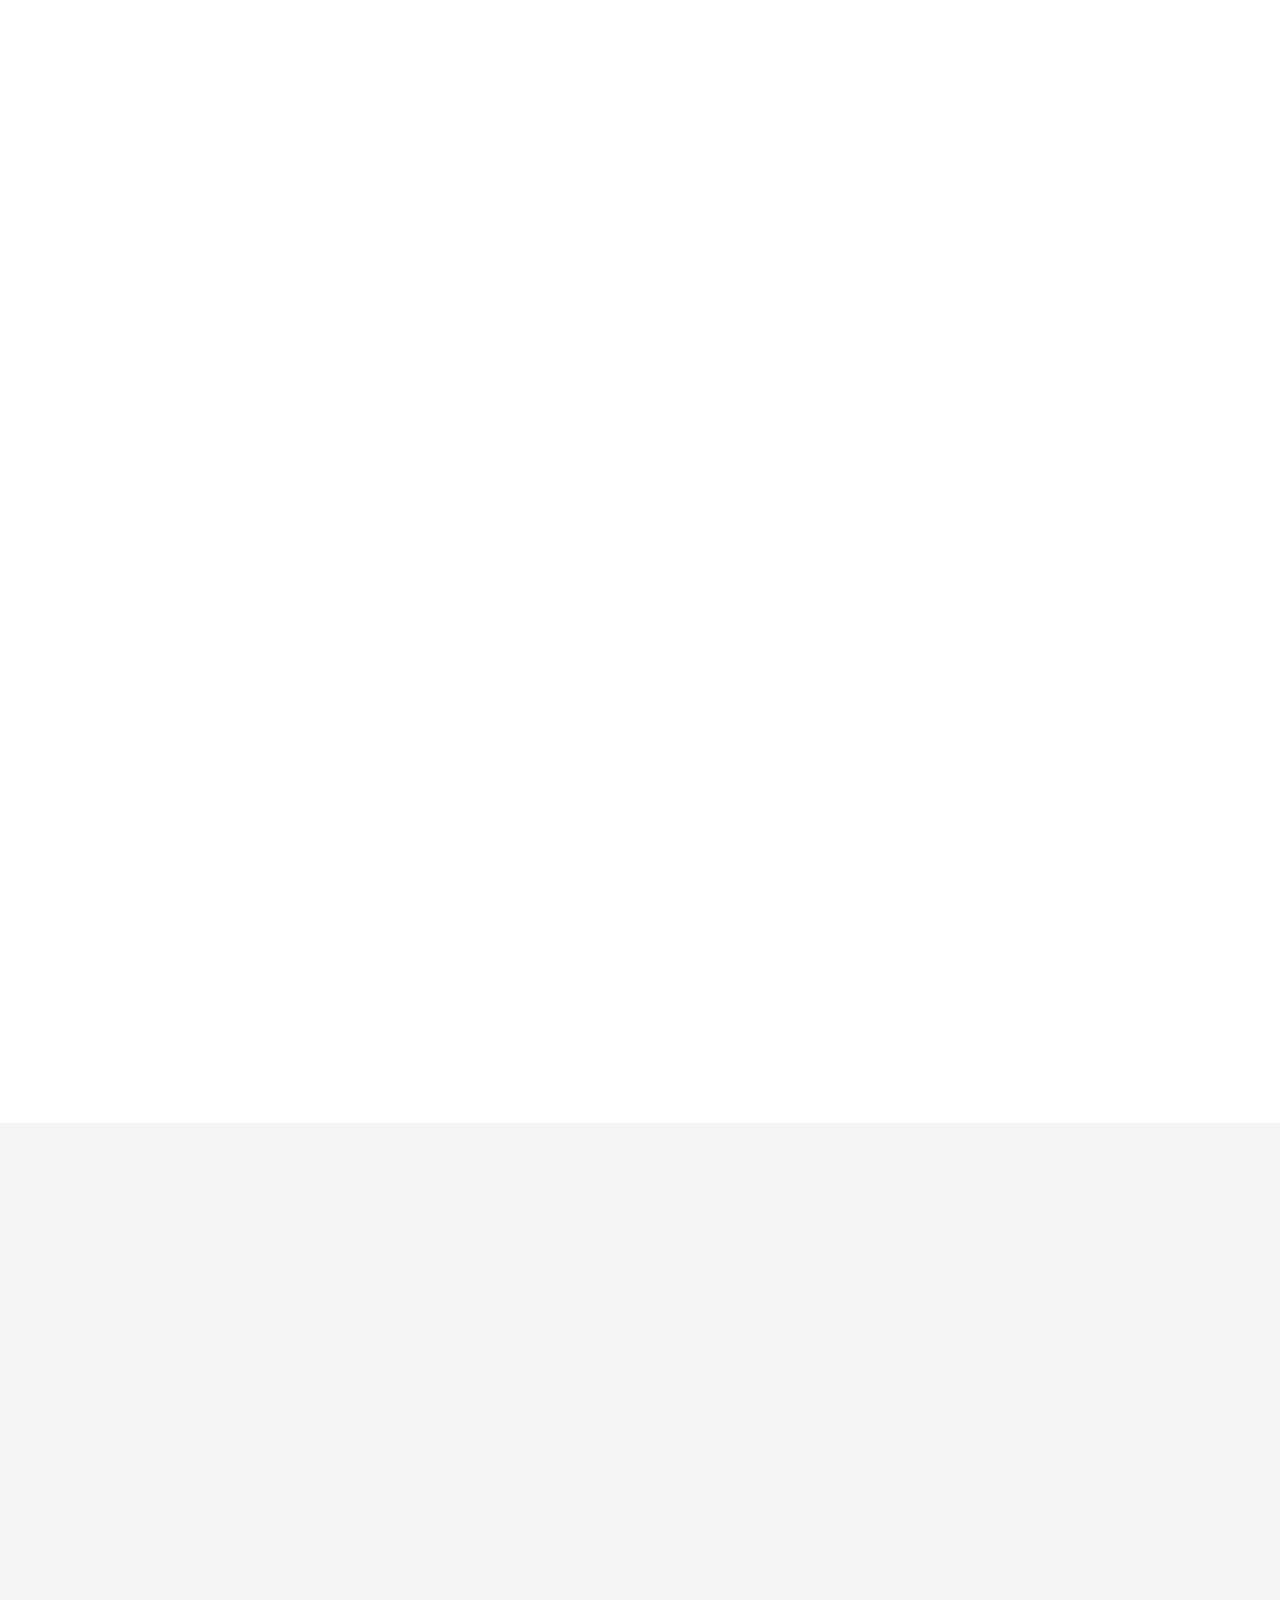
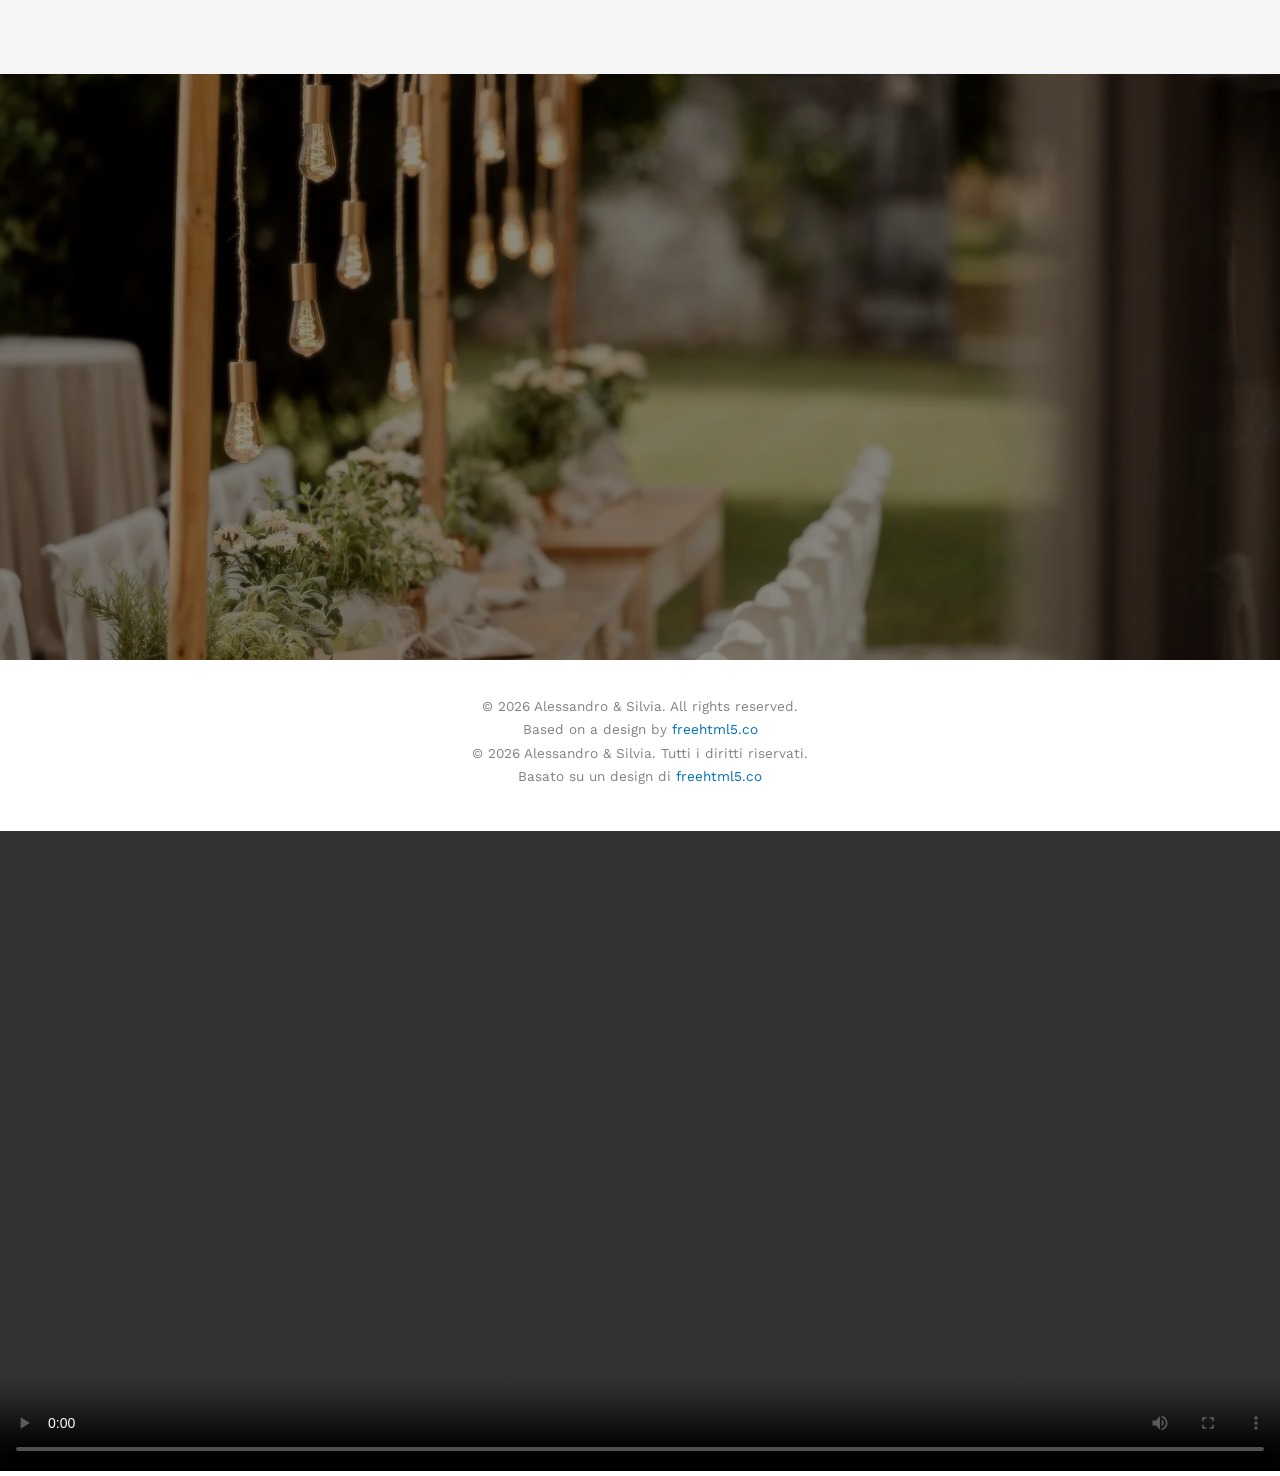
==== commit 2cb7bb28: "Cleanup" ====
--- a/index.html
+++ b/index.html
@@ -4,6 +4,11 @@
 <!--[if IE 8]>         <html class="no-js lt-ie9"> <![endif]-->
 <!--[if gt IE 8]><!--> <html class="no-js"> <!--<![endif]-->
 	<head>
+	<!-- =========================================================
+	     HEAD / META
+	     - Page title and SEO/social meta tags (OpenGraph + Twitter)
+	     - Mobile viewport and iOS/Android auto-detection disabling
+	     ========================================================= -->
 	<meta charset="utf-8">
 	<meta http-equiv="X-UA-Compatible" content="IE=edge">
 	<title>Alessandro &amp; Silvia</title>
@@ -13,20 +18,33 @@
 
 	<meta property="og:title" content="Alessandro &amp; Silvia wedding"/>
 	<meta property="og:image" content="images/AS.jpg"/>
-	<meta property="og:url" content="https://yourwebsite.com"/>
+	<meta property="og:url" content="https://agiacche.github.io/wedding/"/>
 	<meta property="og:site_name" content="Alessandro &amp; Silvia"/>
 	<meta property="og:description" content="Join us in celebrating our special day!"/>
 	<meta name="twitter:title" content="Alessandro &amp; Silvia wedding" />
 	<meta name="twitter:image" content="images/AS.jpg" />
-	<meta name="twitter:url" content="https://yourwebsite.com" />
+	<meta name="twitter:url" content="https://agiacche.github.io/wedding/" />
 	<meta name="twitter:card" content="summary_large_image" />
-
+	<meta name="format-detection" content="telephone=no,date=no,address=no,email=no">
+
+	<!-- =========================================================
+	     FONTS
+	     - Work Sans: main UI font
+	     - Sacramento: script font used for titles (e.g. buttons/headings)
+	     ========================================================= -->
 	<link href='https://fonts.googleapis.com/css?family=Work+Sans:400,300,600,400italic,700' rel='stylesheet' type='text/css'>
 	<link href="https://fonts.googleapis.com/css?family=Sacramento" rel="stylesheet">
 
+	<!-- =========================================================
+	     CSS / LIBRARIES
+	     - Font Awesome: info icon in the “info-opener” buttons
+	     - animate.css / icomoon / bootstrap: template dependencies
+	     - magnific popup: lightbox for galleries + hidden video
+	     - owl carousel: template dependency (used/expected by main.js)
+	     - style.css: main theme stylesheet (custom tweaks live there)
+	     ========================================================= -->
 	<!-- font-awesome -->
-	<link rel="stylesheet" href="https://cdnjs.cloudflare.com/ajax/libs/font-awesome/6.5.0/css/all.min.css"
-	/>
+	<link rel="stylesheet" href="https://cdnjs.cloudflare.com/ajax/libs/font-awesome/6.5.0/css/all.min.css"/>
 	<!-- Animate.css -->
 	<link rel="stylesheet" href="css/animate.css">
 	<!-- Icomoon Icon Fonts-->
@@ -40,73 +58,129 @@
 	<link rel="stylesheet" href="css/owl.theme.default.min.css">
 	<!-- Theme style  -->
 	<link rel="stylesheet" href="css/style.css">
+
+	<!-- =========================================================
+	     JS (HEAD)
+	     - Modernizr: template utility for feature detection
+	     ========================================================= -->
 	<!-- Modernizr JS -->
 	<script src="js/modernizr-2.6.2.min.js"></script>
-	<!-- FOR IE9 below -->
-	<!--[if lt IE 9]>
-	<script src="js/respond.min.js"></script>
-	<![endif]-->
+
+	<!-- =========================================================
+	     MODALS: display toggling helper
+	     - Modals exist in HTML, but are shown/hidden via .is-open
+	     - This ensures “closed = display:none”, “open = display:block”
+	     ========================================================= -->
+	<style>
+	  .fh5co-modal{ display:none !important; }
+	  .fh5co-modal.is-open{ display:block !important; }
+	</style>
 
 	</head>
-
+	<body>
+
+	<!-- =========================================================
+	     PASSWORD GATE (overlay)
+	     - Full-screen overlay shown before the website is accessible
+	     - Controlled by js/password-gate.js
+	     ========================================================= -->
+	<div id="password-gate" aria-hidden="true">
+	  <div class="password-box" role="dialog" aria-label="Password">
+
+	    <h2>Alessandro &amp; Silvia</h2>
+
+	    <p class="password-text">
+	      <span class="pw-line pw-line--en">Please enter password</span>
+	      <span class="pw-line pw-line--it">Inserire password</span>
+	    </p>
+
+	    <input
+	      type="password"
+	      id="password-input"
+	      placeholder="Password"
+	      autocomplete="off"
+	      inputmode="text"
+	    >
+
+	    <button id="password-submit" type="button">
+			<span class="pw-line">Enter / Entra</span>
+		</button>
+
+	    <p class="password-error">
+	      <span class="pw-line pw-line--en">Wrong password</span>
+	      <span class="pw-line pw-line--it">Password errata</span>
+	    </p>
+
+	  </div>
+	</div>
+
+	<!-- =========================================================
+	     INFO MODALS (Cities / Food / Nature)
+	     - Each modal contains EN + IT content (using .lang-content)
+	     - Opened by clicking a button with data-modal="modal-..."
+	     - Closed by clicking overlay / close button / ESC
+	     - Controlled by the “info modals” JS (in your JS files)
+	     ========================================================= -->
+
+	<!-- CITIES MODAL -->
 	<div class="fh5co-modal" id="modal-cities" aria-hidden="true" role="dialog" aria-label="Cities">
 	  <div class="fh5co-modal__overlay" data-close="true"></div>
 	  <div class="fh5co-modal__panel" role="document">
-	    <button class="fh5co-modal__close" type="button" data-close="true" aria-label="Close">×</button>
-
-	    <!-- EN -->
-	    <div class="lang-content" data-lang="en">
-	      <h3 class="fh5co-modal__title">Cities &amp; towns</h3>
-	      <ul class="fh5co-modal__list">
-	        <li>
-	          <strong>Udine</strong>
-	          <p>Elegant yet lively, its historic centre is perfect for a stroll. Don’t miss the castle and Piazza Libertà. Stop at one of the many <em>osterie</em> for a great glass of wine.</p>
-	          <a href="https://www.turismofvg.it/en/udine?LangSetCMS=en" target="_blank" rel="noopener noreferrer">Open link</a>
-	        </li>
-	        <li>
-	          <strong>Trieste</strong>
-	          <p>Set on the sea and shaped by different cultures, Trieste is fascinating and truly unique. Don’t miss: Piazza Unità d’Italia, the waterfront, and Miramare Castle.</p>
-	          <a href="https://www.turismofvg.it/en/trieste?LangSetCMS=en" target="_blank" rel="noopener noreferrer">Open link</a>
-	        </li>
-	        <li>
-	          <strong>Cividale del Friuli</strong>
-	          <p>A UNESCO World Heritage site, rich in Lombard history. Perfect for a relaxed stroll combining culture, nature, and excellent little restaurants.</p>
-	          <a href="https://www.turismofvg.it/en/cividale-del-friuli?LangSetCMS=en" target="_blank" rel="noopener noreferrer">Open link</a>
-	        </li>
-	        <li>
-	          <strong>Venice</strong>
-	          <p>Technically outside of Friuli-Venezia Giulia, but just over an hour away, Venice needs no introduction: wandering through its alleys, canals and historic palaces is always unforgettable.</p>
-	          <a href="https://www.italia.it/en/veneto/venice" target="_blank" rel="noopener noreferrer">Open link</a>
-	        </li>
-	      </ul>
-	    </div>
-
-	    <!-- IT -->
-	    <div class="lang-content" data-lang="it">
-	      <h3 class="fh5co-modal__title">Città &amp; borghi</h3>
-	      <ul class="fh5co-modal__list">
-	        <li>
-	          <strong>Udine</strong>
-	          <p>Elegante ma vivace, il suo centro storico è perfetto per una passeggiata. Da non perdere: il Castello di Udine e Piazza Libertà. Fermatevi in una delle tante osterie per un buon bicchiere di vino.</p>
-	          <a href="https://www.turismofvg.it/it/udine?LangSetCMS=it" target="_blank" rel="noopener noreferrer">Apri link</a>
-	        </li>
-	        <li>
-	          <strong>Trieste</strong>
-	          <p>Affacciata sul mare e sospesa tra culture diverse, Trieste è una città affascinante e unica. Da non perdere: Piazza Unità d’Italia, il lungomare e il Castello di Miramare.</p>
-	          <a href="https://www.turismofvg.it/it/trieste?LangSetCMS=it" target="_blank" rel="noopener noreferrer">Apri link</a>
-	        </li>
-	        <li>
-	          <strong>Cividale del Friuli</strong>
-	          <p>Patrimonio UNESCO, Cividale è una cittadina ricca di storia longobarda, perfetta per una passeggiata tranquilla tra cultura, natura e ottimi ristorantini tipici.</p>
-	          <a href="https://www.turismofvg.it/it/cividale-del-friuli?LangSetCMS=it" target="_blank" rel="noopener noreferrer">Apri link</a>
-	        </li>
-	        <li>
-	          <strong>Venezia</strong>
-	          <p>Tecnicamente fuori dai confini regionali, ma a poco più di un’ora di distanza, Venezia non ha bisogno di presentazioni: una gita tra calli, canali e palazzi storici è sempre un’esperienza indimenticabile.</p>
-	          <a href="https://www.italia.it/it/veneto/venezia" target="_blank" rel="noopener noreferrer">Apri link</a>
-	        </li>
-	      </ul>
-	    </div>
+		<button class="fh5co-modal__close" type="button" data-close="true" aria-label="Close">×</button>
+
+		<!-- EN -->
+		<div class="lang-content" data-lang="en">
+		  <h3 class="fh5co-modal__title">Cities &amp; towns</h3>
+		  <ul class="fh5co-modal__list">
+			<li>
+			  <strong>Udine</strong>
+			  <p>Elegant yet lively, its historic centre is perfect for a stroll. Don’t miss the castle and Piazza Libertà. Stop at one of the many <em>osterie</em> for a great glass of wine.</p>
+			  <a href="https://www.turismofvg.it/en/udine?LangSetCMS=en" target="_blank" rel="noopener noreferrer">Open link</a>
+			</li>
+			<li>
+			  <strong>Trieste</strong>
+			  <p>Set on the sea and shaped by different cultures, Trieste is fascinating and truly unique. Don’t miss: Piazza Unità d’Italia, the waterfront, and Miramare Castle.</p>
+			  <a href="https://www.turismofvg.it/en/trieste?LangSetCMS=en" target="_blank" rel="noopener noreferrer">Open link</a>
+			</li>
+			<li>
+			  <strong>Cividale del Friuli</strong>
+			  <p>A UNESCO World Heritage site, rich in Lombard history. Perfect for a relaxed stroll combining culture, nature, and excellent little restaurants.</p>
+			  <a href="https://www.turismofvg.it/en/cividale-del-friuli?LangSetCMS=en" target="_blank" rel="noopener noreferrer">Open link</a>
+			</li>
+			<li>
+			  <strong>Venice</strong>
+			  <p>Technically outside of Friuli-Venezia Giulia, but just over an hour away, Venice needs no introduction: wandering through its alleys, canals and historic palaces is always unforgettable.</p>
+			  <a href="https://www.italia.it/en/veneto/venice" target="_blank" rel="noopener noreferrer">Open link</a>
+			</li>
+		  </ul>
+		</div>
+
+		<!-- IT -->
+		<div class="lang-content" data-lang="it">
+		  <h3 class="fh5co-modal__title">Città &amp; borghi</h3>
+		  <ul class="fh5co-modal__list">
+			<li>
+			  <strong>Udine</strong>
+			  <p>Elegante ma vivace, il suo centro storico è perfetto per una passeggiata. Da non perdere: il Castello di Udine e Piazza Libertà. Fermatevi in una delle tante osterie per un buon bicchiere di vino.</p>
+			  <a href="https://www.turismofvg.it/it/udine?LangSetCMS=it" target="_blank" rel="noopener noreferrer">Apri link</a>
+			</li>
+			<li>
+			  <strong>Trieste</strong>
+			  <p>Affacciata sul mare e sospesa tra culture diverse, Trieste è una città affascinante e unica. Da non perdere: Piazza Unità d’Italia, il lungomare e il Castello di Miramare.</p>
+			  <a href="https://www.turismofvg.it/it/trieste?LangSetCMS=it" target="_blank" rel="noopener noreferrer">Apri link</a>
+			</li>
+			<li>
+			  <strong>Cividale del Friuli</strong>
+			  <p>Patrimonio UNESCO, Cividale è una cittadina ricca di storia longobarda, perfetta per una passeggiata tranquilla tra cultura, natura e ottimi ristorantini tipici.</p>
+			  <a href="https://www.turismofvg.it/it/cividale-del-friuli?LangSetCMS=it" target="_blank" rel="noopener noreferrer">Apri link</a>
+			</li>
+			<li>
+			  <strong>Venezia</strong>
+			  <p>Tecnicamente fuori dai confini regionali, ma a poco più di un’ora di distanza, Venezia non ha bisogno di presentazioni: una gita tra calli, canali e palazzi storici è sempre un’esperienza indimenticabile.</p>
+			  <a href="https://www.italia.it/it/veneto/venezia" target="_blank" rel="noopener noreferrer">Apri link</a>
+			</li>
+		  </ul>
+		</div>
 
 	  </div>
 	</div>
@@ -115,183 +189,167 @@
 	<div class="fh5co-modal" id="modal-food" aria-hidden="true" role="dialog" aria-label="Food">
 	  <div class="fh5co-modal__overlay" data-close="true"></div>
 	  <div class="fh5co-modal__panel" role="document">
-	    <button class="fh5co-modal__close" type="button" data-close="true" aria-label="Close">×</button>
-
-	    <!-- EN -->
-	    <div class="lang-content" data-lang="en">
-	      <h3 class="fh5co-modal__title">Food, wine &amp; shopping</h3>
-	      <ul class="fh5co-modal__list">
-	        <li>
-	          <strong>San Daniele del Friuli</strong>
-	          <p>Famous worldwide for the San Daniele ham, this town ia a must-stop for food lovers. Great restaurants and beautiful views over Friuli’s hills.</p>
-	          <a href="https://www.turismofvg.it/en/san-daniele-del-friuli?LangSetCMS=en" target="_blank" rel="noopener noreferrer">Open link</a>
-	        </li>
-	        <li>
-	          <strong>Carnia</strong>
-	          <p>A mountainous area in the heart of Friuli, full of traditional villages. Try one of the region’s signature dishes: <em>frico</em>, a crispy “cake” of Montasio cheese and potatoes (sometimes onions too). Simple and utterly irresistible.</p>
-	          <a href="https://www.turismofvg.it/en/carnia?LangSetCMS=en" target="_blank" rel="noopener noreferrer">Open link</a>
-	        </li>
-	        <li>
-	          <strong>Collio wine region</strong>
-	          <p>One of Italy’s most renowned wine regions, set among vineyards, wineries, and gently rolling hills. Perfect for a tasting experience that ends with the opportunity to take home your favorite wine.</p>
-	          <a href="https://www.turismofvg.it/en/gorizia-collio-and-monfalcone?LangSetCMS=en" target="_blank" rel="noopener noreferrer">Open link</a>
-	        </li>
-	        <li>
-	          <strong>Shopping</strong>
-	          <p>If you’re in the mood for shopping between a good lunch and a glass of wine, you can browse the charming local shops or visit Palmanova Designer Outlet.</p>
-	          <a href="https://www.palmanovadesignervillage.com/en/" target="_blank" rel="noopener noreferrer">Open link</a>
-	        </li>
-	      </ul>
-	    </div>
-
-	    <!-- IT -->
-	    <div class="lang-content" data-lang="it">
-	      <h3 class="fh5co-modal__title">Cibo, vino &amp; shopping</h3>
-	      <ul class="fh5co-modal__list">
-	        <li>
-	          <strong>San Daniele del Friuli</strong>
-	          <p>Famosa in tutto il mondo per il Prosciutto di San Daniele, è una tappa obbligata per gli amanti della buona cucina. Ottimi ristoranti e splendide viste sulle colline friulane.</p>
-	          <a href="https://www.turismofvg.it/it/san-daniele-del-friuli?LangSetCMS=it" target="_blank" rel="noopener noreferrer">Apri link</a>
-	        </li>
-	        <li>
-	          <strong>Carnia</strong>
-	          <p>Zona montuosa nel cuore del Friuli, piena di borghi tradizionali. Qui potrete assaggiare uno dei piatti simbolo della regione: il frico, una “torta” croccante di formaggio Montasio e patate (a volte anche cipolla), semplice ma irresistibile.</p>
-	          <a href="https://www.turismofvg.it/it/carnia?LangSetCMS=it" target="_blank" rel="noopener noreferrer">Apri link</a>
-	        </li>
-	        <li>
-	          <strong>Collio Friulano</strong>
-	          <p>Una delle zone vinicole più rinomate d’Italia, tra vigneti, cantine e colline. Perfetta per un’esperienza di degustazione che si conclude con la possibilità di portare a casa il vostro vino preferito.</p>
-	          <a href="https://www.turismofvg.it/it/gorizia-collio-e-monfalcone?LangSetCMS=it" target="_blank" rel="noopener noreferrer">Apri link</a>
-	        </li>
-	        <li>
-	          <strong>Shopping</strong>
-	          <p>Se tra un bicchiere di vino e un buon pranzo vi viene voglia di shopping, potete curiosare tra i vari negozietti cittadini oppure visitare il Palmanova Designer Outlet.</p>
-	          <a href="https://www.palmanovadesignervillage.com/" target="_blank" rel="noopener noreferrer">Apri link</a>
-	        </li>
-	      </ul>
-	    </div>
+		<button class="fh5co-modal__close" type="button" data-close="true" aria-label="Close">×</button>
+
+		<!-- EN -->
+		<div class="lang-content" data-lang="en">
+		  <h3 class="fh5co-modal__title">Food, wine &amp; shopping</h3>
+		  <ul class="fh5co-modal__list">
+			<li>
+			  <strong>San Daniele del Friuli</strong>
+			  <p>Famous worldwide for the San Daniele ham, this town is a must-stop for food lovers. Great restaurants and beautiful views over Friuli’s hills.</p>
+			  <a href="https://www.turismofvg.it/en/san-daniele-del-friuli?LangSetCMS=en" target="_blank" rel="noopener noreferrer">Open link</a>
+			</li>
+			<li>
+			  <strong>Carnia</strong>
+			  <p>A mountainous area in the heart of Friuli, full of traditional villages. Try one of the region’s signature dishes: <em>frico</em>, a crispy “cake” of Montasio cheese and potatoes (sometimes onions too). Simple and utterly irresistible.</p>
+			  <a href="https://www.turismofvg.it/en/carnia?LangSetCMS=en" target="_blank" rel="noopener noreferrer">Open link</a>
+			</li>
+			<li>
+			  <strong>Collio wine region</strong>
+			  <p>One of Italy’s most renowned wine regions, set among vineyards, wineries, and gently rolling hills. Perfect for a tasting experience that ends with the opportunity to take home your favorite wine.</p>
+			  <a href="https://www.turismofvg.it/en/gorizia-collio-and-monfalcone?LangSetCMS=en" target="_blank" rel="noopener noreferrer">Open link</a>
+			</li>
+			<li>
+			  <strong>Shopping</strong>
+			  <p>If you’re in the mood for shopping between a good lunch and a glass of wine, you can browse the charming local shops or visit Palmanova Designer Outlet.</p>
+			  <a href="https://www.palmanovadesignervillage.com/en/" target="_blank" rel="noopener noreferrer">Open link</a>
+			</li>
+		  </ul>
+		</div>
+
+		<!-- IT -->
+		<div class="lang-content" data-lang="it">
+		  <h3 class="fh5co-modal__title">Cibo, vino &amp; shopping</h3>
+		  <ul class="fh5co-modal__list">
+			<li>
+			  <strong>San Daniele del Friuli</strong>
+			  <p>Famosa in tutto il mondo per il Prosciutto di San Daniele, è una tappa obbligata per gli amanti della buona cucina. Ottimi ristoranti e splendide viste sulle colline friulane.</p>
+			  <a href="https://www.turismofvg.it/it/san-daniele-del-friuli?LangSetCMS=it" target="_blank" rel="noopener noreferrer">Apri link</a>
+			</li>
+			<li>
+			  <strong>Carnia</strong>
+			  <p>Zona montuosa nel cuore del Friuli, piena di borghi tradizionali. Qui potrete assaggiare uno dei piatti simbolo della regione: il frico, una “torta” croccante di formaggio Montasio e patate (a volte anche cipolla), semplice ma irresistibile.</p>
+			  <a href="https://www.turismofvg.it/it/carnia?LangSetCMS=it" target="_blank" rel="noopener noreferrer">Apri link</a>
+			</li>
+			<li>
+			  <strong>Collio Friulano</strong>
+			  <p>Una delle zone vinicole più rinomate d’Italia, tra vigneti, cantine e colline. Perfetta per un’esperienza di degustazione che si conclude con la possibilità di portare a casa il vostro vino preferito.</p>
+			  <a href="https://www.turismofvg.it/it/gorizia-collio-e-monfalcone?LangSetCMS=it" target="_blank" rel="noopener noreferrer">Apri link</a>
+			</li>
+			<li>
+			  <strong>Shopping</strong>
+			  <p>Se tra un bicchiere di vino e un buon pranzo vi viene voglia di shopping, potete curiosare tra i vari negozietti cittadini oppure visitare il Palmanova Designer Outlet.</p>
+			  <a href="https://www.palmanovadesignervillage.com/" target="_blank" rel="noopener noreferrer">Apri link</a>
+			</li>
+		  </ul>
+		</div>
 
 	  </div>
 	</div>
-
 
 	<!-- NATURE MODAL -->
 	<div class="fh5co-modal" id="modal-nature" aria-hidden="true" role="dialog" aria-label="Nature">
 	  <div class="fh5co-modal__overlay" data-close="true"></div>
 	  <div class="fh5co-modal__panel" role="document">
-	    <button class="fh5co-modal__close" type="button" data-close="true" aria-label="Close">×</button>
-
-	    <!-- EN -->
-	    <div class="lang-content" data-lang="en">
-	      <h3 class="fh5co-modal__title">Nature &amp; mountains</h3>
-	      <ul class="fh5co-modal__list">
-	        <li>
-	          <strong>Fusine Lakes</strong>
-	          <p>Two stunning alpine lakes surrounded by forests and dramatic peaks, perfect for a relaxing walk immersed in nature and a truly fairytale-like alpine landscape.</p>
-	          <a href="https://www.turismofvg.it/en/mountain365/fusine-lakes?LangSetCMS=en" target="_blank" rel="noopener noreferrer">Open link</a>
-	        </li>
-	        <li>
-	          <strong>Montasio Plateau</strong>
-	          <p>Wide high-altitude pastures at the foot of the Jôf di Montasio massif. Perfect for scenic walks among mountain huts, ibexes and pristine nature, with spectacular views over the Julian Alps and the charming Bivacco Vuerich.</p>
-	          <a href="https://www.turismofvg.it/en/active/cima-di-terrarossa-al-montasio-in-the-realm-of-ibexes?LangSetCMS=en" target="_blank" rel="noopener noreferrer">Open link</a>
-	        </li>
-	        <li>
-	          <strong>Campanile di Val Montanaia</strong>
-	          <p>One of the symbols of the Friulian Dolomites: an impressive rock spire and an unforgettable destination for those who love authentic mountains.</p>
-	          <a href="https://www.turismofvg.it/en/active/campanile-di-val-montanaia-and-bivacco-perugini?LangSetCMS=en" target="_blank" rel="noopener noreferrer">Open link</a>
-	        </li>
-	        <li>
-	          <strong>Pal Piccolo</strong>
-	          <p>A fascinating area combining history and nature on the Austrian border, with panoramic trails, World War I sites, and beautiful alpine lakes.</p>
-	          <a href="https://www.turismofvg.it/en/outdoor/pal-piccolo-and-freikofel-ring" target="_blank" rel="noopener noreferrer">Open link</a>
-	        </li>
-	      </ul>
-	    </div>
-
-	    <!-- IT -->
-	    <div class="lang-content" data-lang="it">
-	      <h3 class="fh5co-modal__title">Natura &amp; montagna</h3>
-	      <ul class="fh5co-modal__list">
-	        <li>
-	          <strong>Laghi di Fusine</strong>
-	          <p>Due laghi alpini di rara bellezza, circondati da boschi e pareti rocciose, perfetti per una camminata rilassante o una gita immersi in un paesaggio fiabesco.</p>
-	          <a href="https://www.turismofvg.it/it/montagna365/lago-di-fusine?LangSetCMS=it" target="_blank" rel="noopener noreferrer">Apri link</a>
-	        </li>
-	        <li>
-	          <strong>Altopiano del Montasio</strong>
-	          <p>Ampi pascoli d’alta quota ai piedi del massiccio del Jôf di Montasio, perfetti per passeggiate panoramiche tra malghe, stambecchi e natura incontaminata, con splendide viste sulle Alpi Giulie e il caratteristico Bivacco Vuerich.</p>
-	          <a href="https://www.turismofvg.it/it/active/la-cima-di-terrarossa-al-montasio-nel-regno-degli-stambecchi?LangSetCMS=it" target="_blank" rel="noopener noreferrer">Apri link</a>
-	        </li>
-	        <li>
-	          <strong>Campanile di Val Montanaia</strong>
-	          <p>Uno dei simboli delle Dolomiti Friulane: un’imponente guglia di roccia, meta di escursioni indimenticabili per chi ama la montagna autentica.</p>
-	          <a href="https://www.turismofvg.it/it/active/campanile-di-val-montanaia-e-bivacco-perugini?LangSetCMS=it" target="_blank" rel="noopener noreferrer">Apri link</a>
-	        </li>
-	        <li>
-	          <strong>Pal Piccolo</strong>
-	          <p>Tra storia e natura, un’area di grande fascino al confine con l’Austria, con percorsi panoramici, testimonianze della Grande Guerra e magnifici laghi alpini.</p>
-	          <a href="https://www.turismofvg.it/it/outdoor/anello-del-pal-piccolo-e-freikofel?LangSetCMS=it" target="_blank" rel="noopener noreferrer">Apri link</a>
-	        </li>
-	      </ul>
-	    </div>
+		<button class="fh5co-modal__close" type="button" data-close="true" aria-label="Close">×</button>
+
+		<!-- EN -->
+		<div class="lang-content" data-lang="en">
+		  <h3 class="fh5co-modal__title">Nature &amp; mountains</h3>
+		  <ul class="fh5co-modal__list">
+			<li>
+			  <strong>Fusine Lakes</strong>
+			  <p>Two stunning alpine lakes surrounded by forests and dramatic peaks, perfect for a relaxing walk immersed in nature and a truly fairytale-like alpine landscape.</p>
+			  <a href="https://www.turismofvg.it/en/mountain365/fusine-lakes?LangSetCMS=en" target="_blank" rel="noopener noreferrer">Open link</a>
+			</li>
+			<li>
+			  <strong>Montasio Plateau</strong>
+			  <p>Wide high-altitude pastures at the foot of the Jôf di Montasio massif. Perfect for scenic walks among mountain huts, ibexes and pristine nature, with spectacular views over the Julian Alps and the charming Bivacco Vuerich.</p>
+			  <a href="https://www.turismofvg.it/en/active/cima-di-terrarossa-al-montasio-in-the-realm-of-ibexes?LangSetCMS=en" target="_blank" rel="noopener noreferrer">Open link</a>
+			</li>
+			<li>
+			  <strong>Campanile di Val Montanaia</strong>
+			  <p>One of the symbols of the Friulian Dolomites: an impressive rock spire and an unforgettable destination for those who love authentic mountains.</p>
+			  <a href="https://www.turismofvg.it/en/active/campanile-di-val-montanaia-and-bivacco-perugini?LangSetCMS=en" target="_blank" rel="noopener noreferrer">Open link</a>
+			</li>
+			<li>
+			  <strong>Pal Piccolo</strong>
+			  <p>A fascinating area combining history and nature on the Austrian border, with panoramic trails, World War I sites, and beautiful alpine lakes.</p>
+			  <a href="https://www.turismofvg.it/en/outdoor/pal-piccolo-and-freikofel-ring" target="_blank" rel="noopener noreferrer">Open link</a>
+			</li>
+		  </ul>
+		</div>
+
+		<!-- IT -->
+		<div class="lang-content" data-lang="it">
+		  <h3 class="fh5co-modal__title">Natura &amp; montagna</h3>
+		  <ul class="fh5co-modal__list">
+			<li>
+			  <strong>Laghi di Fusine</strong>
+			  <p>Due laghi alpini di rara bellezza, circondati da boschi e pareti rocciose, perfetti per una camminata rilassante o una gita immersi in un paesaggio fiabesco.</p>
+			  <a href="https://www.turismofvg.it/it/montagna365/lago-di-fusine?LangSetCMS=it" target="_blank" rel="noopener noreferrer">Apri link</a>
+			</li>
+			<li>
+			  <strong>Altopiano del Montasio</strong>
+			  <p>Ampi pascoli d’alta quota ai piedi del massiccio del Jôf di Montasio, perfetti per passeggiate panoramiche tra malghe, stambecchi e natura incontaminata, con splendide viste sulle Alpi Giulie e il caratteristico Bivacco Vuerich.</p>
+			  <a href="https://www.turismofvg.it/it/active/la-cima-di-terrarossa-al-montasio-nel-regno-degli-stambecchi?LangSetCMS=it" target="_blank" rel="noopener noreferrer">Apri link</a>
+			</li>
+			<li>
+			  <strong>Campanile di Val Montanaia</strong>
+			  <p>Uno dei simboli delle Dolomiti Friulane: un’imponente guglia di roccia, meta di escursioni indimenticabili per chi ama la montagna autentica.</p>
+			  <a href="https://www.turismofvg.it/it/active/campanile-di-val-montanaia-e-bivacco-perugini?LangSetCMS=it" target="_blank" rel="noopener noreferrer">Apri link</a>
+			</li>
+			<li>
+			  <strong>Pal Piccolo</strong>
+			  <p>Tra storia e natura, un’area di grande fascino al confine con l’Austria, con percorsi panoramici, testimonianze della Grande Guerra e magnifici laghi alpini.</p>
+			  <a href="https://www.turismofvg.it/it/outdoor/anello-del-pal-piccolo-e-freikofel?LangSetCMS=it" target="_blank" rel="noopener noreferrer">Apri link</a>
+			</li>
+		  </ul>
+		</div>
 
 	  </div>
 	</div>
-
-	<body>
 		
+	<!-- =========================================================
+	     TEMPLATE LOADER (kept from original theme)
+	     - Animated loader overlay controlled by template JS/CSS
+	     ========================================================= -->
 	<div class="fh5co-loader"></div>
 
-	<!-- EN/IT switcher -->
-	<!-- EN / IT toggle -->
+	<!-- =========================================================
+	     LANGUAGE SWITCHER (EN/IT)
+	     - Toggle control (checkbox + label)
+	     - Actual language show/hide handled by js/language-switcher.js
+	     ========================================================= -->
 	<div class="lang-toggle-wrap">
 	  <input type="checkbox"
-	         id="en-it"
-	         class="lang-toggle-input"
-	         aria-label="Switch language">
+			 id="en-it"
+			 class="lang-toggle-input"
+			 aria-label="Switch language">
 
 	  <label for="en-it" class="lang-toggle-switch">
-	    <span class="lang-toggle-label lang-toggle-label--it">IT</span>
-	    <span class="lang-toggle-label lang-toggle-label--en">EN</span>
-	    <span class="lang-toggle-knob"></span>
+		<span class="lang-toggle-label lang-toggle-label--it">IT</span>
+		<span class="lang-toggle-label lang-toggle-label--en">EN</span>
+		<span class="lang-toggle-knob"></span>
 	  </label>
 	</div>
 	
+	<!-- =========================================================
+	     MAIN PAGE CONTENT
+	     - Header (hero + countdown + RSVP button)
+	     - Couple section
+	     - Where/When + Map section
+	     - Timeline
+	     - Accommodation + info openers -> modals
+	     - Gallery (Magnific Popup)
+	     - Gift (IBAN info)
+	     - RSVP section (external Google Form)
+	     - Footer
+	     ========================================================= -->
 	<div id="page">
-	<!-- Navigation bar
-	<nav class="fh5co-nav" role="navigation">
-		<div class="container">
-			<div class="row">
-				<div class="col-xs-10 text-right menu-1">
-					<ul>
-						<li class="active"><a href="index.html">Home</a></li>
-						<li><a href="about.html">Story</a></li>
-						<li class="has-dropdown">
-							<a href="services.html">Services</a>
-							<ul class="dropdown">
-								<li><a href="#">Web Design</a></li>
-								<li><a href="#">eCommerce</a></li>
-								<li><a href="#">Branding</a></li>
-								<li><a href="#">API</a></li>
-							</ul>
-						</li>
-						<li class="has-dropdown">
-							<a href="gallery.html">Gallery</a>
-							<ul class="dropdown">
-								<li><a href="#">HTML5</a></li>
-								<li><a href="#">CSS3</a></li>
-								<li><a href="#">Sass</a></li>
-								<li><a href="#">jQuery</a></li>
-							</ul>
-						</li>
-						<li><a href="contact.html">Contact</a></li>
-					</ul>
-				</div>
-			</div>
-			
-		</div>
-	</nav>-->
-
+
+	<!-- HEADER -->
 	<header id="fh5co-header" class="fh5co-cover" role="banner" style="background-image:url(images/AS.jpg);" data-stellar-background-ratio="0.5">
 		<div class="overlay"></div>
 		<div class="container">
@@ -300,17 +358,21 @@
 					<div class="display-t">
 						<div class="display-tc animate-box" data-animate-effect="fadeIn">
 							<h1>Alessandro &amp; Silvia</h1>
-							<!-- English -->
+							<!-- EN -->
 							<h2 class="lang-content" data-lang="en">August 30th, 2026</h2>
-							<!-- Italian -->
+							<!-- IT -->
 							<h2 class="lang-content" data-lang="it">30 Agosto 2026</h2>
+
+							<!-- Countdown UI (initialised in js/countdown-init.js using simplyCountdown.js) -->
 							<div class="simply-countdown simply-countdown-one"></div>
+
+							<!-- RSVP button (external Google Form) -->
 							<p>
 							  <a href="https://docs.google.com/forms/d/e/1FAIpQLScXcSLdGUb6AR2n9k9NzuHk2xEFgAUlPqlnu2G8zaQMNXOTfA/viewform?usp=header"
-							     target="_blank"
-							     class="btn btn-default btn-sm">
-							    <span class="lang-content" data-lang="en">Will you be there?</span>
-							    <span class="lang-content" data-lang="it">Ci sarete?</span>
+								 target="_blank"
+								 class="btn btn-default btn-sm">
+								<span class="lang-content" data-lang="en">Will you be there?</span>
+								<span class="lang-content" data-lang="it">Ci sarete?</span>
 							  </a>
 							</p>
 						</div>
@@ -320,14 +382,15 @@
 		</div>
 	</header>
 
+	<!-- COUPLE SECTION -->
 	<div id="fh5co-couple">
 		<div class="container">
 			<div class="row">
 				<div class="col-md-8 col-md-offset-2 text-center fh5co-heading animate-box">
-					<!-- English -->
+					<!-- EN -->
 					<h2 class="lang-content" data-lang="en">Ciao!</h2>
 					<p class="lang-content" data-lang="en">We're happy to invite you to celebrate our wedding with us.</p>
-					<!-- Italian -->
+					<!-- IT -->
 					<h2 class="lang-content" data-lang="it">Ciao!</h2>
 					<p class="lang-content" data-lang="it">Siamo felici di invitarvi a celebrare con noi il nostro matrimonio.</p>
 					
@@ -340,11 +403,11 @@
 					</div>
 					<div class="desc-groom">
 						<h3>Alessandro</h3>
-						<!-- English -->
+						<!-- EN -->
 						<p class="lang-content" data-lang="en">
 						  Zen spirit and world champion of “you choose.” He loves mountains, science, and calculated risks... like always arriving at the last possible moment. Happy to let others handle the planning, but shows up with a smile, ready to go. Just maybe with his backpack still unpacked.
 						</p>
-						<!-- Italian -->
+						<!-- IT -->
 						<p class="lang-content" data-lang="it">
 						  Spirito zen e campione mondiale di “scegli tu”. Amante della montagna, della scienza e del rischio calcolato... tipo arrivare sempre all’ultimo secondo. Le lascia volentieri la pianificazione, ma poi arriva col sorriso, pronto a partire. Magari con lo zaino ancora da fare.
 						</p>
@@ -357,11 +420,11 @@
 					</div>
 					<div class="desc-bride">
 						<h3>Silvia</h3>
-						<!-- English -->
+						<!-- EN -->
 						<p class="lang-content" data-lang="en">
 						  Queen of to-do lists and planning well in advance. She has the memory of a goldfish, but makes up for it with phone notes, colourful post-its, and meticulous preparation. Loves travelling, the seaside, and the idea that everything is under control (even though it never really is).
 						</p>
-						<!-- Italian -->
+						<!-- IT -->
 						<p class="lang-content" data-lang="it">
 						  Regina delle to-do list e dell’organizzazione con largo anticipo. Ha la memoria di un pesce rosso, ma compensa con note nel telefono, post-it colorati e preparazione maniacale. Ama i viaggi, il mare e l’idea che tutto sia sotto controllo (anche se non lo è mai davvero).
 						</p>
@@ -371,113 +434,115 @@
 		</div>
 	</div>
 
+	<!-- WHEN AND WHERE SECTION -->
 	<div id="fh5co-event" class="fh5co-bg" style="background-image:url(images/location1.jpeg);">
 		<div class="overlay"></div>
 		<div class="container">
 			<div class="row">
 				<div class="col-md-8 col-md-offset-2 text-center fh5co-heading animate-box">
-					<!-- English -->
+					<!-- EN -->
 					<h2 class="lang-content" data-lang="en">Where &amp; When</h2>
-					<!-- Italian -->
+					<!-- IT -->
 					<h2 class="lang-content" data-lang="it">Dove &amp; Quando</h2>
 				</div>
 			</div>
 			<div class="row equal-height-row">
 			  <div class="col-md-6 col-sm-6 text-center">
-			    <div class="event-wrap animate-box">
-			      <!-- English -->
-			      <h3 class="lang-content" data-lang="en">Event</h3>
-
-			      <div class="event-cols lang-content" data-lang="en">
-			        <div class="event-col">
-			          <i class="icon-clock"></i>
-			          <span>Sunday</span>
-			          <span>30 aug 2026</span>
-			          <span>13:30 – 02:00<sup>+</sup></span>
-			        </div>
-
-			        <div class="event-col">
-			          <i class="icon-location-pin"></i>
-			          <span>Villa Merlo Dragoni</span>
-			          <span>via della Libertà 37</span>
-			          <span>Lovaria (UD)</span>
-			        </div>
-			      </div>
-
-			      <p class="lang-content" data-lang="en">
-			        The whole event will be held at <strong>Villa Merlo Dragoni</strong> in Lovaria, a village not far from Udine.
-			        Free parking is available on site (see map).
-			        Please arrive by <strong>13:30</strong> for a prompt start at <strong>14:00</strong>.
-			      </p>
-
-			      <!-- Italian -->
-			      <h3 class="lang-content" data-lang="it">Evento</h3>
-
-			      <div class="event-cols lang-content" data-lang="it">
-			        <div class="event-col">
-			          <i class="icon-clock"></i>
-			          <span>Domenica</span>
-			          <span>30 ago 2026</span>
-			          <span>13:30 – 02:00<sup>+</sup></span>
-			        </div>
-
-			        <div class="event-col">
-			          <i class="icon-location-pin"></i>
-			          <span>Villa Merlo Dragoni</span>
-			          <span>via della Libertà 37</span>
-			          <span>Lovaria (UD)</span>
-			        </div>
-			      </div>
-
-			      <p class="lang-content" data-lang="it">
-			        L’intero evento si svolgerà presso <strong>Villa Merlo Dragoni</strong> a Lovaria, non lontano da Udine.
-			        È disponibile un parcheggio gratuito in loco (vedi mappa).
-			        Vi chiediamo di arrivare entro le <strong>13:30</strong> per iniziare puntualmente alle <strong>14:00</strong>.
-			      </p>
-			    </div>
+				<div class="event-wrap animate-box">
+				  <!-- EN -->
+				  <h3 class="lang-content" data-lang="en">Event</h3>
+
+				  <div class="event-cols lang-content" data-lang="en">
+					<div class="event-col">
+					  <i class="icon-clock"></i>
+					  <span>Sunday</span>
+					  <span>30 aug 2026</span>
+					  <span>13:30 – 02:00<sup>+</sup></span>
+					</div>
+
+					<div class="event-col">
+					  <i class="icon-location-pin"></i>
+					  <span>Villa Merlo Dragoni</span>
+					  <span>via della Libertà 37</span>
+					  <span>Lovaria (UD)</span>
+					</div>
+				  </div>
+
+				  <p class="lang-content" data-lang="en">
+					The whole event will be held at <strong>Villa Merlo Dragoni</strong> in Lovaria, a village not far from Udine.
+					Free parking is available on site (see map).
+					Please arrive by <strong>13:30</strong> for a prompt start at <strong>14:00</strong>.
+				  </p>
+
+				  <!-- IT -->
+				  <h3 class="lang-content" data-lang="it">Evento</h3>
+
+				  <div class="event-cols lang-content" data-lang="it">
+					<div class="event-col">
+					  <i class="icon-clock"></i>
+					  <span>Domenica</span>
+					  <span>30 ago 2026</span>
+					  <span>13:30 – 02:00<sup>+</sup></span>
+					</div>
+
+					<div class="event-col">
+					  <i class="icon-location-pin"></i>
+					  <span>Villa Merlo Dragoni</span>
+					  <span>via della Libertà 37</span>
+					  <span>Lovaria (UD)</span>
+					</div>
+				  </div>
+
+				  <p class="lang-content" data-lang="it">
+					L’intero evento si svolgerà presso <strong>Villa Merlo Dragoni</strong> a Lovaria, non lontano da Udine.
+					È disponibile un parcheggio gratuito in loco (vedi mappa).
+					Vi chiediamo di arrivare entro le <strong>13:30</strong> per iniziare puntualmente alle <strong>14:00</strong>.
+				  </p>
+				</div>
 			  </div>
 
 			  <div class="col-md-6 col-sm-6 text-center">
-			    <div class="event-wrap animate-box event-wrap--map">
-			      <!-- English -->
-			      <h3 class="lang-content" data-lang="en">Map</h3>
-
-			      <div class="map-body lang-content" data-lang="en">
-			        <iframe
-			          class="event-map"
-			          src="https://www.google.com/maps?q=46.0173557,13.3009380&z=15&output=embed"
-			          allowfullscreen=""
-			          loading="lazy"
-			          referrerpolicy="no-referrer-when-downgrade">
-			        </iframe>
-			      </div>
-
-			      <!-- Italian -->
-			      <h3 class="lang-content" data-lang="it">Mappa</h3>
-
-			      <div class="map-body lang-content" data-lang="it">
-			        <iframe
-			          class="event-map"
-			          src="https://www.google.com/maps?q=46.0173557,13.3009380&z=15&output=embed"
-			          allowfullscreen=""
-			          loading="lazy"
-			          referrerpolicy="no-referrer-when-downgrade">
-			        </iframe>
-			      </div>
-			    </div>
+				<div class="event-wrap animate-box event-wrap--map">
+				  <!-- EN -->
+				  <h3 class="lang-content" data-lang="en">Map</h3>
+
+				  <div class="map-body lang-content" data-lang="en">
+					<iframe
+					  class="event-map"
+					  src="https://www.google.com/maps?q=46.0173557,13.3009380&z=15&output=embed"
+					  allowfullscreen=""
+					  loading="lazy"
+					  referrerpolicy="no-referrer-when-downgrade">
+					</iframe>
+				  </div>
+
+				  <!-- IT -->
+				  <h3 class="lang-content" data-lang="it">Mappa</h3>
+
+				  <div class="map-body lang-content" data-lang="it">
+					<iframe
+					  class="event-map"
+					  src="https://www.google.com/maps?q=46.0173557,13.3009380&z=15&output=embed"
+					  allowfullscreen=""
+					  loading="lazy"
+					  referrerpolicy="no-referrer-when-downgrade">
+					</iframe>
+				  </div>
+				</div>
 			  </div>
 			</div>
 		</div>
 	</div>
 
+	<!-- TIMELINE -->
 	<div id="fh5co-couple-story">
 		<div class="container">
 			<div class="row">
 				<div class="col-md-8 col-md-offset-2 text-center fh5co-heading animate-box">
-					<!-- English -->
+					<!-- EN -->
 					<h2 class="lang-content" data-lang="en">Timeline of events</h2>
 					<p class="lang-content" data-lang="en">Here is the plan of our wedding day. We can’t wait to celebrate with you!</p>
-					<!-- Italian -->
+					<!-- IT -->
 					<h2 class="lang-content" data-lang="it">Programma della giornata</h2>
 					<p class="lang-content" data-lang="it">Ecco il programma del matrimonio. Non vediamo l’ora di festeggiare con voi!</p>
 				</div>
@@ -491,17 +556,17 @@
 							</div>
 							<div class="timeline-panel">
 								<div class="timeline-heading">
-								  <!-- English -->
+								  <!-- EN -->
 								  <h3 class="timeline-title lang-content" data-lang="en">Ceremony</h3>
 								  <span class="date lang-content" data-lang="en">13:30 – 14:30</span>
-								  <!-- Italian -->
+								  <!-- IT -->
 								  <h3 class="timeline-title lang-content" data-lang="it">Cerimonia</h3>
 								  <span class="date lang-content" data-lang="it">13:30 – 14:30</span>
 								</div>
 								<div class="timeline-body">
-								  <!-- English -->
+								  <!-- EN -->
 								  <p class="lang-content" data-lang="en">The moment we say “I do.” Join us for the ceremony in the villa gardens. Please arrive a little early so we can start right on time.</p>
-								  <!-- Italian -->
+								  <!-- IT -->
 								  <p class="lang-content" data-lang="it">Il momento in cui diremo “sì”. La cerimonia si svolgerà nei giardini della villa. Vi chiediamo di arrivare con anticipo per iniziare puntualmente.</p>
 								</div>
 							</div>
@@ -512,17 +577,17 @@
 							</div>
 							<div class="timeline-panel">
 								<div class="timeline-heading">
-								  <!-- English -->
+								  <!-- EN -->
 								  <h3 class="timeline-title lang-content" data-lang="en">Apéro</h3>
 								  <span class="date lang-content" data-lang="en">14:30 – 17:00</span>
-								  <!-- Italian -->
+								  <!-- IT -->
 								  <h3 class="timeline-title lang-content" data-lang="it">Aperitivo</h3>
 								  <span class="date lang-content" data-lang="it">14:30 – 17:00</span>
 								</div>
 								<div class="timeline-body">
-								  <!-- English -->
+								  <!-- EN -->
 								  <p class="lang-content" data-lang="en">Drinks in hand, worries away. Join us for an apéritif in the garden. This is where the celebrating really begins!</p>
-								  <!-- Italian -->
+								  <!-- IT -->
 								  <p class="lang-content" data-lang="it">Su i bicchieri, giù i pensieri. Ci ritroviamo in giardino per l’aperitivo: da qui inizia davvero la festa!</p>
 								</div>
 							</div>
@@ -533,17 +598,17 @@
 							</div>
 							<div class="timeline-panel">
 								<div class="timeline-heading">
-								  <!-- English -->
+								  <!-- EN -->
 								  <h3 class="timeline-title lang-content" data-lang="en">Reception</h3>
 								  <span class="date lang-content" data-lang="en">17:00 – 21:00</span>
-								  <!-- Italian -->
+								  <!-- IT -->
 								  <h3 class="timeline-title lang-content" data-lang="it">Ricevimento</h3>
 								  <span class="date lang-content" data-lang="it">17:00 – 21:00</span>
 								</div>
 								<div class="timeline-body">
-								  <!-- English -->
+								  <!-- EN -->
 								  <p class="lang-content" data-lang="en">Food has arrived, and it’s serious business. Sit back, enjoy the meal, and get ready for toasts, laughter, and a few surprises.</p>
-								  <!-- Italian -->
+								  <!-- IT -->
 								  <p class="lang-content" data-lang="it">È arrivato il momento del cibo, e si fa sul serio. Rilassatevi, gustatevi il pranzo e preparatevi a brindisi, risate e qualche sorpresa.</p>
 								</div>
 							</div>
@@ -554,17 +619,17 @@
 							</div>
 							<div class="timeline-panel">
 								<div class="timeline-heading">
-								  <!-- English -->
+								  <!-- EN -->
 								  <h3 class="timeline-title lang-content" data-lang="en">Party</h3>
 								  <span class="date lang-content" data-lang="en">21:00 – 02:00<sup>+</sup></span>
-								  <!-- Italian -->
+								  <!-- IT -->
 								  <h3 class="timeline-title lang-content" data-lang="it">Festa</h3>
 								  <span class="date lang-content" data-lang="it">21:00 – 02:00<sup>+</sup></span>
 								</div>
 								<div class="timeline-body">
-								  <!-- English -->
+								  <!-- EN -->
 								  <p class="lang-content" data-lang="en">Shoes optional, dancing encouraged. Let’s celebrate into the night with music, drinks, and plenty of dancing.</p>
-								  <!-- Italian -->
+								  <!-- IT -->
 								  <p class="lang-content" data-lang="it">Tutti in pista, le scarpe sono un optional. Festeggiamo fino a notte fonda tra musica, drink e tanta voglia di divertirsi.</p>
 								</div>
 							</div>
@@ -575,106 +640,105 @@
 		</div>
 	</div>
 
+	<!-- ACCOMODATION -->
 	<div id="fh5co-info" class="fh5co-section">
 	  <div class="container">
-
-	    <!-- Title + introduction -->
-	    <div class="row animate-box">
-	      <div class="col-md-8 col-md-offset-2 text-center fh5co-heading">
-
-	        <!-- English -->
-	        <div class="lang-content" data-lang="en">
-	          <h2>Accommodation &amp; area</h2>
-
-	          <p>
-	            Our wedding venue is close to Udine, a perfect base to discover Friuli-Venezia Giulia and everything this beautiful region has to offer.
-	            For your stay, you can choose to sleep in <strong>central Udine</strong>, which is convenient and lovely to explore, or, if you’d rather be closer to the venue,
-	            we recommend <a href="https://lefucine.com/en/le-fucine-hotel/" target="_blank" rel="noopener noreferrer"><strong>Le Fucine Hotel</strong></a>,
-	            <a href="https://www.delparcohotel.eu/" target="_blank" rel="noopener noreferrer"><strong>delParco Hotel</strong></a>, or one of the many <em><strong>agriturismi</strong></em> in the area.
-	          </p>
-
-	          <p>
-	            If you have a few extra days, it’s really worth staying a bit longer and exploring the region. <strong>Friuli-Venezia Giulia</strong> is home for us: we were both born and raised in Pordenone, and we both lived in Trieste during university. So if you’re unsure where to go... just ask us! Between cities, charming towns, nature, great food and (above all) excellent wine, the area has plenty to offer. Here are a few ideas to get you started.
-	          </p>
-	        </div>
-
-	        <!-- Italian -->
-	        <div class="lang-content" data-lang="it">
-	          <h2>Pernottamento &amp; zona</h2>
-
-	          <p>
-	            La location del matrimonio si trova vicino a Udine, una posizione perfetta per scoprire il Friuli-Venezia Giulia e tutto ciò che questa splendida regione ha da offrire.
-	            Per il pernottamento potete scegliere di soggiornare nel <strong>centro di Udine</strong>, comodo e piacevole da vivere, oppure, se preferite essere più vicini alla location,
-	            consigliamo <a href="https://lefucine.com/en/le-fucine-hotel/" target="_blank" rel="noopener noreferrer"><strong>Le Fucine Hotel</strong></a>,
-	            <a href="https://www.delparcohotel.eu/" target="_blank" rel="noopener noreferrer"><strong>delParco Hotel</strong></a> o uno dei tanti <strong>agriturismi</strong> della zona.
-	          </p>
-
-	          <p>
-	            Se avete qualche giorno in più, vale davvero la pena fermarsi ed esplorare un po’ la regione. Il <strong>Friûl</strong> per noi è casa: siamo nati e cresciuti a Pordenone e abbiamo entrambi vissuto a Trieste durante l'università, quindi se avete dubbi su dove andare... chiedete pure! Tra città, borghi, natura, buon cibo e (soprattutto) ottimo vino, le occasioni per godersi il territorio non mancano. Qui sotto trovate qualche idea per iniziare il vostro giro.
-	          </p>
-	        </div>
-
-	      </div>
-	    </div>
-
-	    <!-- Compact openable lists (3 lines) -->
-	    <div class="row animate-box">
-	      <div class="col-md-8 col-md-offset-2">
-
-	        <!-- English -->
-	        <div class="lang-content" data-lang="en">
-	          <div class="info-openers">
-	            <button class="info-opener" type="button" data-modal="modal-cities">
-	              <span class="info-opener__title">Cities &amp; towns</span>
-	              <span class="info-opener__hint">Tap to explore</span>
-	            </button>
-
-	            <button class="info-opener" type="button" data-modal="modal-food">
-	              <span class="info-opener__title">Food, wine &amp; shopping</span>
-	              <span class="info-opener__hint">Tap to explore</span>
-	            </button>
-
-	            <button class="info-opener" type="button" data-modal="modal-nature">
-	              <span class="info-opener__title">Nature &amp; mountains</span>
-	              <span class="info-opener__hint">Tap to explore</span>
-	            </button>
-	          </div>
-	        </div>
-
-	        <!-- Italian -->
-	        <div class="lang-content" data-lang="it">
-	          <div class="info-openers">
-	            <button class="info-opener" type="button" data-modal="modal-cities">
-	              <span class="info-opener__title">Città &amp; borghi</span>
-	              <span class="info-opener__hint">Scopri di più</span>
-	            </button>
-
-	            <button class="info-opener" type="button" data-modal="modal-food">
-	              <span class="info-opener__title">Cibo, vino &amp; shopping</span>
-	              <span class="info-opener__hint">Scopri di più</span>
-	            </button>
-
-	            <button class="info-opener" type="button" data-modal="modal-nature">
-	              <span class="info-opener__title">Natura e montagna</span>
-	              <span class="info-opener__hint">Scopri di più</span>
-	            </button>
-	          </div>
-	        </div>
-
-	      </div>
-	    </div>
+		<div class="row animate-box">
+		  <div class="col-md-8 col-md-offset-2 text-center fh5co-heading">
+			<!-- EN -->
+			<div class="lang-content" data-lang="en">
+			  <h2>Accommodation &amp; area</h2>
+
+			  <p>
+				Our wedding venue is close to Udine, a perfect base to discover Friuli-Venezia Giulia and everything this beautiful region has to offer.
+				For your stay, you can choose to sleep in <strong>central Udine</strong>, which is convenient and lovely to explore, or, if you’d rather be closer to the venue,
+				we recommend <a href="https://lefucine.com/en/le-fucine-hotel/" target="_blank" rel="noopener noreferrer"><strong>Le Fucine Hotel</strong></a>,
+				<a href="https://www.delparcohotel.eu/" target="_blank" rel="noopener noreferrer"><strong>delParco Hotel</strong></a>, or one of the many <em><strong>agriturismi</strong></em> in the area.
+			  </p>
+
+			  <p>
+				If you have a few extra days, it’s really worth staying a bit longer and exploring the region. <strong>Friuli-Venezia Giulia</strong> is home for us: we were both born and raised in Pordenone, and we both lived in Trieste during university. So if you’re unsure where to go... just ask us! Between cities, charming towns, nature, great food and (above all) excellent wine, the area has plenty to offer. Here are a few ideas to get you started.
+			  </p>
+			</div>
+
+			<!-- IT -->
+			<div class="lang-content" data-lang="it">
+			  <h2>Pernottamento &amp; zona</h2>
+
+			  <p>
+				La location del matrimonio si trova vicino a Udine, una posizione perfetta per scoprire il Friuli-Venezia Giulia e tutto ciò che questa splendida regione ha da offrire.
+				Per il pernottamento potete scegliere di soggiornare nel <strong>centro di Udine</strong>, comodo e piacevole da vivere, oppure, se preferite essere più vicini alla location,
+				consigliamo <a href="https://lefucine.com/en/le-fucine-hotel/" target="_blank" rel="noopener noreferrer"><strong>Le Fucine Hotel</strong></a>,
+				<a href="https://www.delparcohotel.eu/" target="_blank" rel="noopener noreferrer"><strong>delParco Hotel</strong></a> o uno dei tanti <strong>agriturismi</strong> della zona.
+			  </p>
+
+			  <p>
+				Se avete qualche giorno in più, vale davvero la pena fermarsi ed esplorare un po’ la regione. Il <strong>Friuli-Venezia Giulia</strong> per noi è casa: siamo nati e cresciuti a Pordenone e abbiamo entrambi vissuto a Trieste durante l'università, quindi se avete dubbi su dove andare... chiedete pure! Tra città, borghi, natura, buon cibo e (soprattutto) ottimo vino, le occasioni per godersi il territorio non mancano. Qui sotto trovate qualche idea per iniziare il vostro giro.
+			  </p>
+			</div>
+
+		  </div>
+		</div>
+
+		<!-- Openable lists (Cities/Foood/Nature) -->
+		<div class="row animate-box">
+		  <div class="col-md-8 col-md-offset-2">
+
+			<!-- EN -->
+			<div class="lang-content" data-lang="en">
+			  <div class="info-openers">
+				<button class="info-opener" type="button" data-modal="modal-cities">
+				  <span class="info-opener__title">Cities &amp; towns</span>
+				  <span class="info-opener__icon" aria-hidden="true"><i class="fa-solid fa-circle-info"></i></span>
+				</button>
+
+				<button class="info-opener" type="button" data-modal="modal-food">
+				  <span class="info-opener__title">Food, wine &amp; shopping</span>
+				  <span class="info-opener__icon" aria-hidden="true"><i class="fa-solid fa-circle-info"></i></span>
+				</button>
+
+				<button class="info-opener" type="button" data-modal="modal-nature">
+				  <span class="info-opener__title">Nature &amp; mountains</span>
+				  <span class="info-opener__icon" aria-hidden="true"><i class="fa-solid fa-circle-info"></i></span>
+				</button>
+			  </div>
+			</div>
+
+			<!-- IT -->
+			<div class="lang-content" data-lang="it">
+			  <div class="info-openers">
+				<button class="info-opener" type="button" data-modal="modal-cities">
+				  <span class="info-opener__title">Città &amp; borghi</span>
+				  <span class="info-opener__icon" aria-hidden="true"><i class="fa-solid fa-circle-info"></i></span>
+				</button>
+
+				<button class="info-opener" type="button" data-modal="modal-food">
+				  <span class="info-opener__title">Cibo, vino &amp; shopping</span>
+				  <span class="info-opener__icon" aria-hidden="true"><i class="fa-solid fa-circle-info"></i></span>
+				</button>
+
+				<button class="info-opener" type="button" data-modal="modal-nature">
+				  <span class="info-opener__title">Natura e montagna</span>
+				  <span class="info-opener__icon" aria-hidden="true"><i class="fa-solid fa-circle-info"></i></span>
+				</button>
+			  </div>
+			</div>
+
+		  </div>
+		</div>
 
 	  </div>
 	</div>
 
+	<!-- GALLERY -->
 	<div id="fh5co-gallery">
 		<div class="container">
 			<div class="row">
 				<div class="col-md-8 col-md-offset-2 text-center fh5co-heading animate-box">
-					<!-- English -->
+					<!-- EN -->
 					<h2 class="lang-content" data-lang="en">Love is a journey</h2>
 					<p class="lang-content" data-lang="en">A collection of moments and places that have been part of our story.</p>
-					<!-- Italian -->
+					<!-- IT -->
 					<h2 class="lang-content" data-lang="it">L'amore è un viaggio</h2>
 					<p class="lang-content" data-lang="it">Una raccolta di momenti e luoghi che hanno fatto parte della nostra storia.</p>
 				</div>
@@ -1183,186 +1247,197 @@
 		</div>
 	</div>
 
+	<!-- GIFT -->
 	<div id="fh5co-gift" class="fh5co-section fh5co-section-gray">
 	  <div class="container">
-	    <div class="row animate-box">
-	      <div class="col-md-8 col-md-offset-2 text-center fh5co-heading">
-
-	        <!-- English -->
-	        <div class="lang-content" data-lang="en">
-	          <h2>Wedding gift</h2>
-
-	          <p>
-	            Our greatest wish is simply to spend a beautiful day together with the people we love. If you would still like to give us a gift, you can help make our next adventure even more special. To be completely honest, we don’t know yet where we’ll go. But we do have a list of destinations that make our hearts beat a little faster.
-	          </p>
-
-	          <div class="row gift-lists gift-lists--inline text-center">
-
-	            <!-- Bride -->
-	            <div class="col-md-6">
-	              <h4 class="gift-subtitle">From the bride’s list</h4>
-	              <ul class="gift-list">
-	                <li>
-	                  <strong>Tanzania &amp; Seychelles</strong>
-	                  <span>for a safari and a bit of relaxation</span>
-	                </li>
-	                <li>
-	                  <strong>Japan &amp; Korea</strong>
-	                  <span>for food and culture</span>
-	                </li>
-	                <li>
-	                  <strong>Iceland</strong>
-	                  <span>for the Northern Lights</span>
-	                </li>
-	              </ul>
-	            </div>
-
-	            <!-- Groom -->
-	            <div class="col-md-6">
-	              <h4 class="gift-subtitle">From the groom’s list</h4>
-	              <ul class="gift-list">
-	                <li>
-	                  <strong>Chile &amp; Argentina</strong>
-	                  <span>for breathtaking landscapes</span>
-	                </li>
-	                <li>
-	                  <strong>Cambodia &amp; Thailand</strong>
-	                  <span>for breathtaking landscapes</span>
-	                </li>
-	                <li>
-	                  <strong>South Africa</strong>
-	                  <span>for breathtaking landscapes</span>
-	                </li>
-	              </ul>
-	            </div>
-
-	          </div>
-
-	          <p>
-	            Notice any differences? The bride dreams of a bit of everything, the groom seems to have just one plan: getting lost in nature... or maybe leaving the bride there!
-	          </p>
-
-	          <p>
-	            Who will win? Where will we go? You can try to guess! Every contribution will bring us one step closer to one of these destinations, and wherever we end up, you will somehow be with us. A heartfelt thank you in advance for your love, generosity, and for being part of our journey.
-	          </p>
-
-	          <p>For those who wish to contribute, here are the details:</p>
-	        </div>
-
-	        <!-- Italian -->
-	        <div class="lang-content" data-lang="it">
-	          <h2>Regalo</h2>
-
-	          <p>
-	          	Il nostro desiderio più grande è semplicemente quello di trascorrere una splendida giornata insieme alle persone che amiamo. Se proprio desiderate farci un regalo materiale, potete aiutarci a rendere ancora più speciale la nostra prossima avventura.
-	          	A dire il vero, non sappiamo ancora dove ci porterà il viaggio, ma abbiamo una lista di destinazioni che ci fanno battere il cuore.
-	          </p>
-
-	          <div class="row gift-lists gift-lists--inline text-center">
-
-	            <!-- Sposa -->
-	            <div class="col-md-6">
-	              <h4 class="gift-subtitle">Dalla lista della sposa</h4>
-	              <ul class="gift-list">
-	                <li>
-	                  <strong>Tanzania &amp; Seychelles</strong>
-	                  <span>per un safari e un po’ di relax</span>
-	                </li>
-	                <li>
-	                  <strong>Giappone &amp; Corea</strong>
-	                  <span>per cibo e cultura</span>
-	                </li>
-	                <li>
-	                  <strong>Islanda</strong>
-	                  <span>per l’aurora boreale</span>
-	                </li>
-	              </ul>
-	            </div>
-
-	            <!-- Sposo -->
-	            <div class="col-md-6">
-	              <h4 class="gift-subtitle">Dalla lista dello sposo</h4>
-	              <ul class="gift-list">
-	                <li>
-	                  <strong>Cile &amp; Argentina</strong>
-	                  <span>per paesaggi spettacolari</span>
-	                </li>
-	                <li>
-	                  <strong>Cambogia &amp; Thailandia</strong>
-	                  <span>per paesaggi spettacolari</span>
-	                </li>
-	                <li>
-	                  <strong>Sud Africa</strong>
-	                  <span>per paesaggi spettacolari</span>
-	                </li>
-	              </ul>
-	            </div>
-
-	          </div>
-
-	          <p>
-	            Notate la differenza? La sposa sogna di fare un po’ di tutto, mentre lo sposo ha un unico piano: perdersi in mezzo alla natura... o magari lasciare lì la sposa!
-	          </p>
-
-	          <p>
-	            Chi dei due vincerà? Dove andremo? Potete provare a indovinare! Ogni contributo ci porterà un passo più vicino a una di queste mete e, ovunque finirà il nostro viaggio, in qualche modo vi porteremo con noi. Un grazie di cuore in anticipo a tutti voi, per il pensiero e l’affetto che ci state già dimostrando.
-	          </p>
-
-	          <p>Per chi volesse contribuire, ecco i dettagli:</p>
-	        </div>
-
-	        <div class="row iban-row">
-
-	          <!-- English -->
-	          <div class="lang-content" data-lang="en">
-	            <div class="row">
-	              <div class="col-md-6 iban-col">
-	                <h4>From Switzerland 🇨🇭</h4>
-	                <p class="iban-code">CH24 0026 9269 1316 7440 W</p>
-	                <p class="iban-note">Holder: Alessandro Giacchetto u/o Silvia Lo Faro</p>
-	              </div>
-
-	              <div class="col-md-6 iban-col">
-	                <h4>From Italy 🇮🇹</h4>
-	                <p class="iban-code">IT18I 08805 65070 001009200841</p>
-	                <p class="iban-note">Holder: Alessandro Giacchetto</p>
-	              </div>
-	            </div>
-	          </div>
-
-	          <!-- Italian -->
-	          <div class="lang-content" data-lang="it">
-	            <div class="row">
-	              <div class="col-md-6 iban-col">
-	                <h4>Dalla Svizzera 🇨🇭</h4>
-	                <p class="iban-code">CH24 0026 9269 1316 7440 W</p>
-	                <p class="iban-note">Titolare: Alessandro Giacchetto u/o Silvia Lo Faro</p>
-	              </div>
-
-	              <div class="col-md-6 iban-col">
-	                <h4>Dall'Italia 🇮🇹</h4>
-	                <p class="iban-code">IT18I 08805 65070 001009200841</p>
-	                <p class="iban-note">Titolare: Alessandro Giacchetto</p>
-	              </div>
-	            </div>
-	          </div>
-
-	        </div>
-
-	      </div>
-	    </div>
+		<div class="row animate-box">
+		  <div class="col-md-8 col-md-offset-2 text-center fh5co-heading">
+
+			<!-- EN -->
+			<div class="lang-content" data-lang="en">
+			  <h2>Wedding gift</h2>
+
+			  <p>
+				Our greatest wish is simply to spend a beautiful day together with the people we love. If you would still like to give us a gift, you can help make our next adventure even more special. To be completely honest, we don’t know yet where we’ll go. But we do have a list of destinations that make our hearts beat a little faster.
+			  </p>
+
+			  <div class="row gift-lists gift-lists--inline text-center">
+
+				<!-- Bride -->
+				<div class="col-md-6">
+				  <h4 class="gift-subtitle">From the bride’s list</h4>
+				  <ul class="gift-list">
+					<li>
+					  <strong>Tanzania &amp; Seychelles</strong>
+					  <span>for a safari and a bit of relaxation</span>
+					</li>
+					<li>
+					  <strong>Japan &amp; Korea</strong>
+					  <span>for food and culture</span>
+					</li>
+					<li>
+					  <strong>Iceland</strong>
+					  <span>for the Northern Lights</span>
+					</li>
+				  </ul>
+				</div>
+
+				<!-- Groom -->
+				<div class="col-md-6">
+				  <h4 class="gift-subtitle">From the groom’s list</h4>
+				  <ul class="gift-list">
+					<li>
+					  <strong>Chile &amp; Argentina</strong>
+					  <span>for breathtaking landscapes</span>
+					</li>
+					<li>
+					  <strong>Cambodia &amp; Thailand</strong>
+					  <span>for breathtaking landscapes</span>
+					</li>
+					<li>
+					  <strong>South Africa</strong>
+					  <span>for breathtaking landscapes</span>
+					</li>
+				  </ul>
+				</div>
+
+			  </div>
+
+			  <p>
+				Notice any differences? The bride dreams of a bit of everything, the groom seems to have just one plan: getting lost in nature... or maybe leaving the bride there!
+			  </p>
+
+			  <p>
+				Who will win? Where will we go? You can try to guess! Every contribution will bring us one step closer to one of these destinations, and wherever we end up, you will somehow be with us. A heartfelt thank you in advance for your love, generosity, and for being part of our journey.
+			  </p>
+
+			  <p>For those who wish to contribute, here are the details:</p>
+			</div>
+
+			<!-- IT -->
+			<div class="lang-content" data-lang="it">
+			  <h2>Regalo</h2>
+
+			  <p>
+				Il nostro desiderio più grande è semplicemente quello di trascorrere una splendida giornata insieme alle persone che amiamo. Se proprio desiderate farci un regalo materiale, potete aiutarci a rendere ancora più speciale la nostra prossima avventura.
+				A dire il vero, non sappiamo ancora dove ci porterà il viaggio, ma abbiamo una lista di destinazioni che ci fanno battere il cuore.
+			  </p>
+
+			  <div class="row gift-lists gift-lists--inline text-center">
+
+				<!-- Sposa -->
+				<div class="col-md-6">
+				  <h4 class="gift-subtitle">Dalla lista della sposa</h4>
+				  <ul class="gift-list">
+					<li>
+					  <strong>Tanzania &amp; Seychelles</strong>
+					  <span>per un safari e un po’ di relax</span>
+					</li>
+					<li>
+					  <strong>Giappone &amp; Corea</strong>
+					  <span>per cibo e cultura</span>
+					</li>
+					<li>
+					  <strong>Islanda</strong>
+					  <span>per l’aurora boreale</span>
+					</li>
+				  </ul>
+				</div>
+
+				<!-- Sposo -->
+				<div class="col-md-6">
+				  <h4 class="gift-subtitle">Dalla lista dello sposo</h4>
+				  <ul class="gift-list">
+					<li>
+					  <strong>Cile &amp; Argentina</strong>
+					  <span>per paesaggi spettacolari</span>
+					</li>
+					<li>
+					  <strong>Cambogia &amp; Thailandia</strong>
+					  <span>per paesaggi spettacolari</span>
+					</li>
+					<li>
+					  <strong>Sud Africa</strong>
+					  <span>per paesaggi spettacolari</span>
+					</li>
+				  </ul>
+				</div>
+
+			  </div>
+
+			  <p>
+				Notate la differenza? La sposa sogna di fare un po’ di tutto, mentre lo sposo ha un unico piano: perdersi in mezzo alla natura... o magari lasciare lì la sposa!
+			  </p>
+
+			  <p>
+				Chi dei due vincerà? Dove andremo? Potete provare a indovinare! Ogni contributo ci porterà un passo più vicino a una di queste mete e, ovunque finirà il nostro viaggio, in qualche modo vi porteremo con noi. Un grazie di cuore in anticipo a tutti voi, per il pensiero e l’affetto che ci state già dimostrando.
+			  </p>
+
+			  <p>Per chi volesse contribuire, ecco i dettagli:</p>
+			</div>
+
+			<!-- IBAN -->
+			<div class="row iban-row">
+
+			  <!-- EN -->
+			  <div class="lang-content" data-lang="en">
+				<div class="row">
+				  <div class="col-md-6 iban-col">
+					<h4>From Switzerland 🇨🇭</h4>
+					<p class="iban-line">
+  						<span class="iban-text">CH24 0026 9269 1316 7440 W</span>
+  					</p>
+					<p class="iban-note">Holder: Alessandro Giacchetto u/o Silvia Lo Faro</p>
+				  </div>
+
+				  <div class="col-md-6 iban-col">
+					<h4>From Italy 🇮🇹</h4>
+					<p class="iban-line">
+  						<span class="iban-text">IT18I 08805 65070 001009200841</span>
+  					</p>
+					<p class="iban-note">Holder: Alessandro Giacchetto</p>
+				  </div>
+				</div>
+			  </div>
+
+			  <!-- IT -->
+			  <div class="lang-content" data-lang="it">
+				<div class="row">
+				  <div class="col-md-6 iban-col">
+					<h4>Dalla Svizzera 🇨🇭</h4>
+					<p class="iban-line">
+  						<span class="iban-text">CH24 0026 9269 1316 7440 W</span>
+  					</p>
+					<p class="iban-note">Titolare: Alessandro Giacchetto u/o Silvia Lo Faro</p>
+				  </div>
+
+				  <div class="col-md-6 iban-col">
+					<h4>Dall'Italia 🇮🇹</h4>
+					<p class="iban-line">
+  						<span class="iban-text">IT18I 08805 65070 001009200841</span>
+  					</p>
+					<p class="iban-note">Titolare: Alessandro Giacchetto</p>
+				  </div>
+				</div>
+			  </div>
+
+			</div>
+
+		  </div>
+		</div>
 	  </div>
 	</div>
 
+	<!-- ATTENDING? SECTION -->
 	<div id="fh5co-started" class="fh5co-bg" style="background-image:url(images/location2.jpeg);">
 		<div class="overlay"></div>
 		<div class="container">
 			<div class="row animate-box">
 				<div class="col-md-8 col-md-offset-2 text-center fh5co-heading">
-					<!-- English -->
+					<!-- EN -->
 					<h2 class="lang-content" data-lang="en">Are you attending?</h2>
 					<p class="lang-content" data-lang="en">Please fill-up the form to let us know if you're attending. Thanks!</p>
-					<!-- Italian -->
+					<!-- IT -->
 					<h2 class="lang-content" data-lang="it">Parteciperete?</h2>
 					<p class="lang-content" data-lang="it">Fatecelo sapere tramite il modulo RSVP. Grazie!</p>
 				</div>
@@ -1371,12 +1446,12 @@
 				<div class="col-md-10 col-md-offset-1">
 					<div class="row animate-box">
 					  <div class="col-md-10 col-md-offset-1 text-center">
-					    <a href="https://docs.google.com/forms/d/e/1FAIpQLScXcSLdGUb6AR2n9k9NzuHk2xEFgAUlPqlnu2G8zaQMNXOTfA/viewform?usp=header"
-					       target="_blank"
-					       class="btn btn-default btn-lg">
-					      <span class="lang-content" data-lang="en">RSVP form</span>
-					      <span class="lang-content" data-lang="it">Modulo RSVP</span>
-					    </a>
+						<a href="https://docs.google.com/forms/d/e/1FAIpQLScXcSLdGUb6AR2n9k9NzuHk2xEFgAUlPqlnu2G8zaQMNXOTfA/viewform?usp=header"
+						   target="_blank"
+						   class="btn btn-default btn-lg">
+						  <span class="lang-content" data-lang="en">RSVP form</span>
+						  <span class="lang-content" data-lang="it">Modulo RSVP</span>
+						</a>
 					  </div>
 					</div>
 				</div>
@@ -1384,27 +1459,29 @@
 		</div>
 	</div>
 
+	<!-- FOOTER -->
 	<footer id="fh5co-footer" role="contentinfo">
 		<div class="container">
-
 			<div class="row copyright">
 				<div class="col-md-12 text-center">
 					<p>
-						<!-- English -->
+						<!-- EN -->
 						<small class="block" data-lang="en">&copy; 2026 Alessandro &amp; Silvia. All rights reserved.</small>
 						<small class="block" data-lang="en">Based on a design by <a href="http://freehtml5.co/" target="_blank">freehtml5.co</a></small>
-						<!-- Italian -->
+						<!-- IT -->
 						<small class="block" data-lang="it">&copy; 2026 Alessandro &amp; Silvia. Tutti i diritti riservati.</small>
 						<small class="block" data-lang="it">Basato su un design di <a href="http://freehtml5.co/" target="_blank">freehtml5.co</a></small>
 					</p>
 				</div>
 			</div>
-
 		</div>
 	</footer>
 	</div>
 
-	<!-- Hidden video content -->
+	<!-- =========================================================
+	     HIDDEN VIDEO (Magnific Popup)
+	     - Opened as a lightbox from the gallery via href="#nacho-video"
+	     ========================================================= -->
 	<div id="nacho-video" class="mfp-hide">
 	  <video width="100%" controls>
 		<source src="images/Nacho/2023-06-Dandolo.mp4" type="video/mp4">
@@ -1413,84 +1490,59 @@
 	  </video>
 	</div>
 
-	<!-- Go-to-top arrow -->
+	<!-- =========================================================
+	     GO TO TOP (template)
+	     - Scroll-to-top button handled by template JS (main.js)
+	     ========================================================= -->
 	<div class="gototop js-top">
 		<a href="#" class="js-gotop"><i class="icon-arrow-up"></i></a>
 	</div>
 	
-	<!-- JS scripts -->
-	<!-- jQuery -->
+	<!-- =========================================================
+	     JS SCRIPTS (loaded at end for performance)
+	     Order matters: jQuery first, then plugins, then theme/custom scripts
+	     ========================================================= -->
+
+	<!-- jQuery (required by most template plugins) -->
 	<script src="js/jquery.min.js"></script>
-	<!-- jQuery Easing -->
+
+	<!-- jQuery Easing (smooth easing functions used by animations/scroll) -->
 	<script src="js/jquery.easing.1.3.js"></script>
-	<!-- Bootstrap -->
+
+	<!-- Bootstrap JS (template layout / components) -->
 	<script src="js/bootstrap.min.js"></script>
-	<!-- Waypoints -->
+
+	<!-- Waypoints (triggers animations when scrolling into view) -->
 	<script src="js/jquery.waypoints.min.js"></script>
-	<!-- Carousel -->
+
+	<!-- Owl Carousel (required/expected by js/main.js; even if no carousel is used) -->
 	<script src="js/owl.carousel.min.js"></script>
-	<!-- countTo -->
+
+	<!-- CountTo (template “counter” plugin; may be unused depending on page sections) -->
 	<script src="js/jquery.countTo.js"></script>
-	<!-- Stellar -->
+
+	<!-- Stellar (parallax background effect; used via data-stellar-background-ratio) -->
 	<script src="js/jquery.stellar.min.js"></script>
-	<!-- Magnific Popup -->
+
+	<!-- Magnific Popup (gallery lightbox + hidden video lightbox) -->
 	<script src="js/jquery.magnific-popup.min.js"></script>
 	<script src="js/magnific-popup-options.js"></script>
-	<!-- // <script src="https://cdnjs.cloudflare.com/ajax/libs/prism/0.0.1/prism.min.js"></script> -->
+
+	<!-- Countdown plugin + site-specific initialisation -->
 	<script src="js/simplyCountdown.js"></script>
-	<!-- Main -->
+	<script src="js/countdown-init.js"></script>
+
+	<!-- Main theme script (FH5CO template behaviours) -->
 	<script src="js/main.js"></script>
 
-	<script>
-	$(document).ready(function() {
-	  // Set the exact local date/time of the wedding start
-	  // Example: 30 Aug 2026 at 12:00 (noon) local time
-	  const weddingDate = new Date(2026, 7, 30, 13, 30, 0); // months are 0-based: 7 = August
-
-	  const year = weddingDate.getFullYear();
-	  const month = weddingDate.getMonth() + 1;
-	  const day = weddingDate.getDate();
-	  const hours = weddingDate.getHours() +1;
-	  const minutes = weddingDate.getMinutes();
-	  const seconds = weddingDate.getSeconds();
-
-	  const countdownSelectors = ['.simply-countdown-one', '#simply-countdown-losange'];
-
-	  countdownSelectors.forEach(selector => {
-	    $(selector).simplyCountdown({
-	      year: year,
-	      month: month,
-	      day: day,
-	      hours: hours,
-	      minutes: minutes,
-	      seconds: seconds,
-	      enableUtc: false
-	    });
-	  });
-	});
-	</script>
-
-	<!-- RSVP scroll smooth -->
-	<script src="js/RSVP-scroll.js"></script>
-
-	<!-- language switcher -->
+	<!-- Language switcher (shows/hides .lang-content blocks based on EN/IT toggle) -->
 	<script src="js/language-switcher.js"></script>
 
-	<!-- galleries -->
+	<!-- Galleries (binds Magnific Popup groups to the gallery-XXXX classes) -->
 	<script src="js/galleries.js"></script>
 
-	<!--<script>
-	(function () {
-	const PASSWORD = "ale&silvia-2026";
-
-	const entered = prompt("Please enter the password:");
-	if (entered !== PASSWORD) {
-	  document.body.innerHTML = "";
-	  alert("Wrong password");
-	}
-	})();
-	</script>-->
+	<!-- Password gate (overlay show/hide + sessionStorage + scroll lock) -->
+	<script src="js/password-gate.js"></script>
 
 	</body>
-</html>
-
+</html>
--- a/css/style.css
+++ b/css/style.css
@@ -1,3 +1,16 @@
+/* ==========================================================================
+   Alessandro & Silvia — Wedding Website CSS (template + custom overrides)
+
+   Based on a legacy FreeHTML5.co / ThemeWagon template.
+   Most `.fh5co-*` selectors come from the original theme.
+
+   Notes:
+   - "TEMPLATE" sections are mostly unchanged.
+   - "CUSTOM" sections are wedding-specific additions/overrides.
+   - Some unused template CSS may remain to avoid breaking dependencies.
+   ========================================================================== */
+
+/* --- Icon font used by the original template (icomoon) --- */
 @font-face {
   font-family: 'icomoon';
   src: url("../fonts/icomoon/icomoon.eot?srf3rx");
@@ -5,11 +18,12 @@
   font-weight: normal;
   font-style: normal;
 }
-/* =======================================================
-*
-* 	Template Style 
-*
-* ======================================================= */
+
+/* ==========================================================================
+   TEMPLATE STYLES (original theme)
+   ========================================================================== */
+
+/* --- Base typography & global elements (body, links, headings, selection) --- */
 body {
   font-family: "Work Sans", Arial, sans-serif;
   font-weight: 400;
@@ -84,6 +98,7 @@
   background: #0070BB;
 }
 
+/* --- Navigation (template navbar) --- */
 .fh5co-nav {
   position: absolute;
   top: 0;
@@ -221,12 +236,19 @@
 .fh5co-nav ul li.active > a {
   color: #fff !important;
 }
+
+/* --- CUSTOM: this site is single-page; hide the template navbar entirely --- */
 .fh5co-nav,
 #fh5co-menu-wrap,
 .js-fh5co-nav-toggle {
     display: none !important;
 }
 
+/* ==========================================================================
+   TEMPLATE: Background helpers & cover sections
+   ========================================================================== */
+
+/* --- Background helpers (full-width sections with background images) --- */
 #fh5co-counter,
 #fh5co-event,
 .fh5co-bg {
@@ -243,12 +265,10 @@
   position: relative;
 }
 
+/* --- Video block (used by template gallery/video sections) --- */
 .fh5co-video {
   height: 450px;
   overflow: hidden;
-  -webkit-border-radius: 7px;
-  -moz-border-radius: 7px;
-  -ms-border-radius: 7px;
   border-radius: 7px;
 }
 .fh5co-video a {
@@ -263,42 +283,30 @@
   display: table;
   text-align: center;
   background: #fff;
-  -webkit-box-shadow: 0px 14px 30px -15px rgba(0, 0, 0, 0.75);
-  -moz-box-shadow: 0px 14px 30px -15px rgba(0, 0, 0, 0.75);
   box-shadow: 0px 14px 30px -15px rgba(0, 0, 0, 0.75);
-  -webkit-border-radius: 50%;
-  -moz-border-radius: 50%;
-  -ms-border-radius: 50%;
   border-radius: 50%;
 }
 .fh5co-video a i {
-  text-align: center;
   display: table-cell;
   vertical-align: middle;
   font-size: 40px;
 }
 .fh5co-video .overlay {
   position: absolute;
-  top: 0;
-  left: 0;
-  right: 0;
-  bottom: 0;
+  inset: 0;
   background: rgba(0, 0, 0, 0.5);
-  -webkit-transition: 0.5s;
-  -o-transition: 0.5s;
   transition: 0.5s;
 }
 .fh5co-video:hover .overlay {
   background: rgba(0, 0, 0, 0.7);
 }
 .fh5co-video:hover a {
-  position: relative;
-  -webkit-transform: scale(1.2);
-  -moz-transform: scale(1.2);
-  -ms-transform: scale(1.2);
-  -o-transform: scale(1.2);
   transform: scale(1.2);
 }
+
+/* ==========================================================================
+   TEMPLATE: Hero / cover layout
+   ========================================================================== */
 
 .fh5co-cover {
   height: 900px;
@@ -308,12 +316,8 @@
   width: 100%;
 }
 .fh5co-cover .overlay {
-  z-index: 0;
-  position: absolute;
-  bottom: 0;
-  top: 0;
-  left: 0;
-  right: 0;
+  position: absolute;
+  inset: 0;
   background: rgba(0, 0, 0, 0.5);
 }
 .fh5co-cover > .fh5co-container {
@@ -325,6 +329,8 @@
     height: 600px;
   }
 }
+
+/* Table-based vertical centering (template pattern) */
 .fh5co-cover .display-t,
 .fh5co-cover .display-tc {
   height: 900px;
@@ -337,6 +343,8 @@
     height: 600px;
   }
 }
+
+/* Smaller cover variant */
 .fh5co-cover.fh5co-cover-sm {
   height: 600px;
 }
@@ -358,11 +366,17 @@
   }
 }
 
+/* ==========================================================================
+   TEMPLATE: Event & counter sections
+   ========================================================================== */
+
 #fh5co-counter,
 #fh5co-event {
   height: 850px;
   float: left;
 }
+
+/* Vertical centering inside event/counter sections */
 #fh5co-counter .display-t,
 #fh5co-counter .display-tc,
 #fh5co-event .display-t,
@@ -371,6 +385,8 @@
   display: table;
   width: 100%;
 }
+
+/* White headings on dark background */
 #fh5co-counter .fh5co-heading h2,
 #fh5co-event .fh5co-heading h2 {
   color: #fff;
@@ -383,15 +399,16 @@
   letter-spacing: 2px;
   font-weight: 600;
 }
+
+/* Section overlay */
 #fh5co-counter .overlay,
 #fh5co-event .overlay {
   position: absolute;
-  top: 0;
-  left: 0;
-  right: 0;
-  bottom: 0;
+  inset: 0;
   background: rgba(0, 0, 0, 0.4);
 }
+
+/* Mobile: let height grow naturally */
 @media screen and (max-width: 768px) {
   #fh5co-counter,
   #fh5co-event {
@@ -405,6 +422,8 @@
     height: inherit;
   }
 }
+
+/* Event cards */
 #fh5co-counter .event-wrap,
 #fh5co-event .event-wrap {
   border: 2px solid rgba(255, 255, 255, 0.5);
@@ -412,9 +431,6 @@
   padding: 30px;
   width: 100%;
   float: left;
-  -webkit-border-radius: 4px;
-  -moz-border-radius: 4px;
-  -ms-border-radius: 4px;
   border-radius: 4px;
 }
 @media screen and (max-width: 768px) {
@@ -423,27 +439,32 @@
     margin-bottom: 10px;
   }
 }
+
 #fh5co-counter .event-wrap h3,
 #fh5co-event .event-wrap h3 {
   font-size: 20px;
   color: #fff;
   border-bottom: 1px solid rgba(255, 255, 255, 0.5);
-  display: block;
   padding-bottom: 20px;
   text-transform: uppercase;
   letter-spacing: 2px;
 }
-#fh5co-counter .event-wrap p, #fh5co-counter .event-wrap span,
+
+#fh5co-counter .event-wrap p,
+#fh5co-counter .event-wrap span,
 #fh5co-event .event-wrap p,
 #fh5co-event .event-wrap span {
   display: block;
   color: rgba(255, 255, 255, 0.8);
 }
+
 #fh5co-counter .event-wrap i,
 #fh5co-event .event-wrap i {
-  color: white;
+  color: #fff;
   font-size: 20px;
 }
+
+/* Two-column layout inside event cards */
 #fh5co-counter .event-wrap .event-col,
 #fh5co-event .event-wrap .event-col {
   width: 50%;
@@ -451,6 +472,7 @@
   margin-bottom: 30px;
 }
 
+/* Counter section slightly shorter */
 #fh5co-counter {
   height: 600px;
 }
@@ -460,34 +482,15 @@
   }
 }
 
-.lang-toggle {
-  position: fixed;
-  top: 20px;
-  right: 20px;
-  z-index: 999;
-  width: 35px;
-  height: 35px;
-  background: rgba(0, 0, 0, 0.4);
-  color: #fff;
-  display: flex;
-  justify-content: center;
-  align-items: center;
-  border-radius: 50%;
-  font-size: 14px;
-  cursor: pointer;
-  transition: background 0.3s, transform 0.2s;
-}
-
-.lang-toggle:hover {
-  background: rgba(0, 0, 0, 0.6);
-  transform: scale(1.1);
-}
-
+/* --- Timeline component (wedding day schedule) --- */
+/* Two-column alternating timeline with a centred vertical line + circular badge icons */
 .timeline {
   list-style: none;
   padding: 20px 0 20px;
   position: relative;
 }
+
+/* Vertical centre line */
 .timeline:before {
   top: 0;
   bottom: 0;
@@ -498,15 +501,20 @@
   left: 50%;
   margin-left: 0px;
 }
+
+/* On very small screens the line shifts left (timeline collapses) */
 @media screen and (max-width: 480px) {
   .timeline:before {
     margin-left: -64px;
   }
 }
+
 .timeline > li {
   margin-bottom: 20px;
   position: relative;
 }
+
+/* Clear floats */
 .timeline > li:before, .timeline > li:after {
   content: " ";
   display: table;
@@ -514,17 +522,18 @@
 .timeline > li:after {
   clear: both;
 }
+
+/* Timeline “card” */
 .timeline > li > .timeline-panel {
   width: 40%;
   float: left;
   border: 1px solid #d4d4d4;
   padding: 30px;
   position: relative;
-  -webkit-border-radius: 4px;
-  -moz-border-radius: 4px;
-  -ms-border-radius: 4px;
   border-radius: 4px;
 }
+
+/* Little “speech bubble” arrow pointing to the centre line */
 .timeline > li > .timeline-panel:before {
   position: absolute;
   top: 80px;
@@ -547,6 +556,8 @@
   border-bottom: 14px solid transparent;
   content: " ";
 }
+
+/* Mobile: wider panel + arrow moves up */
 @media screen and (max-width: 480px) {
   .timeline > li > .timeline-panel {
     width: 75% !important;
@@ -558,6 +569,8 @@
     top: 31px;
   }
 }
+
+/* Circular badge in the middle (holds the icon image) */
 .timeline > li > .timeline-badge {
   width: 140px;
   height: 140px;
@@ -571,6 +584,7 @@
   background-color: #6699CC;
   z-index: 100;
   border-radius: 50%;
+
   display: flex;
   justify-content: center;
   align-items: center;
@@ -581,6 +595,8 @@
   max-width: 50%;
   max-height: 50%;
 }
+
+/* Badge shrinks on very small screens */
 @media screen and (max-width: 480px) {
   .timeline > li > .timeline-badge {
     width: 60px;
@@ -588,6 +604,8 @@
     margin-left: -20px !important;
   }
 }
+
+/* Alternate rows: panel switches to the right */
 .timeline > li.timeline-inverted > .timeline-panel {
   float: right;
 }
@@ -604,6 +622,7 @@
   right: auto;
 }
 
+/* Timeline content helpers */
 .timeline-title {
   margin-top: 0;
 }
@@ -625,6 +644,7 @@
   margin-top: 5px;
 }
 
+/* Tablet/mobile layout: line shifts left, panels become full-width (minus badge space) */
 @media (max-width: 992px) {
   ul.timeline:before {
     left: 90px;
@@ -660,6 +680,9 @@
     right: auto;
   }
 }
+
+/* --- Gallery grid (fh5co-gallery-list + hover overlay) --- */
+/* Masonry-ish flex grid with fixed-height tiles + dark hover overlay */
 #fh5co-gallery-list {
   flex-wrap: wrap;
   -webkit-flex-wrap: wrap;
@@ -675,6 +698,7 @@
   margin: 0;
   width: 100%;
 }
+
 #fh5co-gallery-list li {
   display: block;
   padding: 0;
@@ -687,16 +711,15 @@
   float: left;
   clear: left;
   position: relative;
-  -webkit-border-radius: 7px;
-  -moz-border-radius: 7px;
-  -ms-border-radius: 7px;
   border-radius: 7px;
 }
+
 @media screen and (max-width: 480px) {
   #fh5co-gallery-list li {
     margin-left: 0;
   }
 }
+
 #fh5co-gallery-list li a {
   min-height: 400px;
   padding: 2em;
@@ -704,6 +727,8 @@
   width: 100%;
   display: block;
 }
+
+/* Dark overlay on hover */
 #fh5co-gallery-list li a:before {
   position: absolute;
   top: 0;
@@ -712,18 +737,15 @@
   bottom: 0;
   content: "";
   z-index: 80;
-  -webkit-transition: 0.5s;
-  -o-transition: 0.5s;
   transition: 0.5s;
-  -webkit-border-radius: 7px;
-  -moz-border-radius: 7px;
-  -ms-border-radius: 7px;
   border-radius: 7px;
   background: rgba(0, 0, 0, 0.2);
 }
 #fh5co-gallery-list li a:hover:before {
   background: rgba(0, 0, 0, 0.5);
 }
+
+/* Caption pinned near the bottom */
 #fh5co-gallery-list li a .case-studies-summary {
   width: auto;
   bottom: 2em;
@@ -754,6 +776,8 @@
     font-size: 20px;
   }
 }
+
+/* Tile widths (desktop/tablet/mobile) */
 #fh5co-gallery-list li.one-third {
   width: 32.3%;
 }
@@ -768,6 +792,7 @@
   }
 }
 
+/* --- Map block (template; used if embedding Google Map) --- */
 #map {
   width: 100%;
   height: 500px;
@@ -779,6 +804,7 @@
   }
 }
 
+/* --- Footer icons + contact list (template) --- */
 .fh5co-social-icons {
   margin: 0;
   padding: 0;
@@ -851,6 +877,7 @@
   font-weight: normal !important;
 }
 
+/* --- Vertical centring helpers used by header/cover/counter blocks --- */
 #fh5co-header .display-tc,
 #fh5co-counter .display-tc,
 .fh5co-cover .display-tc {
@@ -966,35 +993,37 @@
   margin-left: 3px;
 }
 
+/* ==========================================================================
+   TEMPLATE — Countdown styling (simplyCountdown.js)
+   ========================================================================== */
+
+/* Wrapper spacing under the countdown */
 .simply-countdown {
   margin-bottom: 2em;
 }
 
+/* Each countdown “bubble” (days / hours / minutes / seconds) */
 .simply-countdown > .simply-section {
   display: inline-block;
   width: 100px;
   height: 100px;
   background: rgba(0, 112, 187, 0.8);
   margin: 0 4px;
-  -webkit-border-radius: 50%;
-  -moz-border-radius: 50%;
-  -ms-border-radius: 50%;
   border-radius: 50%;
   position: relative;
+
+  /* Template animation: gentle breathing */
   animation: pulse 1s ease infinite;
 }
 
+/* Pulse animation used by countdown bubbles (and also by the heart icon below) */
 @keyframes pulse {
-  0% {
-    transform: scale(1);
-  }
-  50% {
-    transform: scale(1.05);
-  }
-  100% {
-    transform: scale(1);
-  }
-}
+  0%   { transform: scale(1); }
+  50%  { transform: scale(1.05); }
+  100% { transform: scale(1); }
+}
+
+/* Inner container: table-cell trick for vertical centring */
 .simply-countdown > .simply-section > div {
   display: table-cell;
   vertical-align: middle;
@@ -1002,22 +1031,31 @@
   width: 100px;
 }
 
+/* Shared typography for the number + label */
 .simply-countdown > .simply-section .simply-amount,
 .simply-countdown > .simply-section .simply-word {
   display: block;
   color: white;
 }
 
+/* Big number (e.g. “123”) */
 .simply-countdown > .simply-section .simply-amount {
   font-size: 30px;
 }
 
+/* Label (days/hours/...) */
 .simply-countdown > .simply-section .simply-word {
   color: rgba(255, 255, 255, 0.7);
   text-transform: uppercase;
   font-size: 12px;
 }
 
+
+/* ==========================================================================
+   TEMPLATE — Section spacing utilities
+   ========================================================================== */
+
+/* Default vertical padding for main sections */
 #fh5co-testimonial,
 #fh5co-services,
 #fh5co-started,
@@ -1030,6 +1068,8 @@
   padding: 7em 0;
   clear: both;
 }
+
+/* Mobile: tighter vertical padding */
 @media screen and (max-width: 768px) {
   #fh5co-testimonial,
   #fh5co-services,
@@ -1044,9 +1084,15 @@
   }
 }
 
+/* Light grey background variant used by some sections */
 .fh5co-section-gray {
   background: rgba(0, 0, 0, 0.04);
 }
+
+
+/* ==========================================================================
+   TEMPLATE — Couple section layout (two columns + centre heart)
+   ========================================================================== */
 
 .couple-wrap {
   width: 90%;
@@ -1059,12 +1105,15 @@
   }
 }
 
+/* Decorative centre heart (hidden on mobile) */
 .heart {
   position: absolute;
   top: 4em;
   left: 0;
   right: 0;
   z-index: 99;
+
+  /* Reuses the same pulse animation as the countdown */
   animation: pulse 1s ease infinite;
 }
 .heart i {
@@ -1072,9 +1121,6 @@
   background: #fff;
   padding: 20px;
   color: #0070BB;
-  -webkit-border-radius: 50%;
-  -moz-border-radius: 50%;
-  -ms-border-radius: 50%;
   border-radius: 50%;
 }
 @media screen and (max-width: 768px) {
@@ -1083,6 +1129,7 @@
   }
 }
 
+/* Left/right halves (bride/groom blocks) */
 .couple-half {
   width: 50%;
   float: left;
@@ -1092,39 +1139,45 @@
     width: 100%;
   }
 }
+
+/* Names */
 .couple-half h3 {
   font-family: "Sacramento", Arial, serif;
   color: #0070BB;
   font-size: 30px;
 }
-.couple-half .groom, .couple-half .bride {
+
+/* Round portrait */
+.couple-half .groom,
+.couple-half .bride {
   float: left;
-  -webkit-border-radius: 50%;
-  -moz-border-radius: 50%;
-  -ms-border-radius: 50%;
   border-radius: 50%;
   width: 150px;
   height: 150px;
 }
-.couple-half .groom img, .couple-half .bride img {
+.couple-half .groom img,
+.couple-half .bride img {
   width: 150px;
   height: 150px;
-  -webkit-border-radius: 50%;
-  -moz-border-radius: 50%;
-  -ms-border-radius: 50%;
   border-radius: 50%;
 }
+
+/* Small screens: stack and shrink portraits */
 @media screen and (max-width: 480px) {
-  .couple-half .groom, .couple-half .bride {
+  .couple-half .groom,
+  .couple-half .bride {
     width: 100%;
     height: 140px;
   }
-  .couple-half .groom img, .couple-half .bride img {
+  .couple-half .groom img,
+  .couple-half .bride img {
     width: 120px;
     height: 120px;
     margin: 0 auto;
   }
 }
+
+/* Mirror layout: groom image right, bride image left */
 .couple-half .groom {
   float: right;
   margin-right: 5px;
@@ -1133,6 +1186,8 @@
   float: left;
   margin-left: 5px;
 }
+
+/* Text blocks padded to make space for portraits */
 .couple-half .desc-groom {
   padding-right: 180px;
   text-align: right;
@@ -1141,8 +1196,11 @@
   padding-left: 180px;
   text-align: left;
 }
+
+/* Mobile: remove portrait padding and centre text */
 @media screen and (max-width: 480px) {
-  .couple-half .groom, .couple-half .bride {
+  .couple-half .groom,
+  .couple-half .bride {
     margin-left: 0;
     margin-right: 0;
   }
@@ -1156,6 +1214,11 @@
   }
 }
 
+/* ==========================================================================
+   TEMPLATE — “Feature” blocks (centered + left icon variants)
+   ========================================================================== */
+
+/* Centered feature block (icon in a circle above text) */
 .feature-center {
   text-align: center;
   padding-left: 20px;
@@ -1169,18 +1232,19 @@
     margin-bottom: 50px;
   }
 }
+
+/* Icon circle */
 .feature-center .icon {
   width: 90px;
   height: 90px;
   background: #efefef;
-  display: table;
+  display: table;            /* table-cell trick for vertical centring */
   text-align: center;
   margin: 0 auto 30px auto;
-  -webkit-border-radius: 50%;
-  -moz-border-radius: 50%;
-  -ms-border-radius: 50%;
   border-radius: 50%;
 }
+
+/* Icon glyph */
 .feature-center .icon i {
   display: table-cell;
   vertical-align: middle;
@@ -1189,21 +1253,35 @@
   line-height: 40px;
   color: #0070BB;
 }
-.feature-center p, .feature-center h3 {
+
+/* Spacing under heading and paragraph */
+.feature-center p,
+.feature-center h3 {
   margin-bottom: 30px;
 }
+
+/* Feature title style */
 .feature-center h3 {
   text-transform: uppercase;
   font-size: 18px;
   color: #5d5d5d;
 }
 
+
+/* ==========================================================================
+   TEMPLATE — Section headings (fh5co-heading)
+   ========================================================================== */
+
 .fh5co-heading {
   margin-bottom: 5em;
 }
+
+/* Smaller heading variant used in some sections */
 .fh5co-heading.fh5co-heading-sm {
   margin-bottom: 2em;
 }
+
+/* Main section title (script font) */
 .fh5co-heading h2 {
   font-size: 60px;
   margin-bottom: 10px;
@@ -1212,21 +1290,29 @@
   color: #0070BB;
   font-family: "Sacramento", Arial, serif;
 }
+
+/* Secondary title */
 .fh5co-heading h3 {
   font-family: "Sacramento", Arial, serif;
   color: #0070BB;
   font-weight: bold;
 }
+
+/* Mobile: reduce the big title size */
 @media screen and (max-width: 768px) {
   .fh5co-heading h2 {
     font-size: 40px;
   }
 }
+
+/* Description paragraph under headings */
 .fh5co-heading p {
   font-size: 18px;
   line-height: 1.5;
   color: #828282;
 }
+
+/* Optional small “eyebrow” label above headings */
 .fh5co-heading span {
   text-transform: uppercase;
   font-size: 13px;
@@ -1235,12 +1321,19 @@
   color: rgba(0, 0, 0, 0.4);
 }
 
+
+/* ==========================================================================
+   TEMPLATE — Testimonials slider (not used if testimonial section removed)
+   ========================================================================== */
+
 #fh5co-testimonial .wrap-testimony {
   position: relative;
 }
+
 #fh5co-testimonial .wrap-testimony .testimony-slide {
   text-align: center;
 }
+
 #fh5co-testimonial .wrap-testimony .testimony-slide span {
   font-size: 12px;
   text-transform: uppercase;
@@ -1248,10 +1341,13 @@
   font-weight: 700;
   display: block;
 }
+
 #fh5co-testimonial .wrap-testimony .testimony-slide span a.twitter {
   color: #0070BB;
   font-weight: 300;
 }
+
+/* Round avatar */
 #fh5co-testimonial .wrap-testimony .testimony-slide figure {
   margin-bottom: 10px;
   display: -moz-inline-stack;
@@ -1264,19 +1360,15 @@
 #fh5co-testimonial .wrap-testimony .testimony-slide figure img {
   width: 100px;
   height: 100px;
-  -webkit-border-radius: 50%;
-  -moz-border-radius: 50%;
-  -ms-border-radius: 50%;
   border-radius: 50%;
 }
+
+/* Quote box */
 #fh5co-testimonial .wrap-testimony .testimony-slide blockquote {
   border: none;
   margin: 30px auto;
   width: 50%;
   position: relative;
-  -webkit-border-radius: 4px;
-  -moz-border-radius: 4px;
-  -ms-border-radius: 4px;
   border-radius: 4px;
 }
 @media screen and (max-width: 992px) {
@@ -1290,9 +1382,13 @@
   font-size: 20px;
   line-height: 1.6em;
 }
+
+/* Active slide */
 #fh5co-testimonial .wrap-testimony .testimony-slide.active {
   display: block;
 }
+
+/* Prev/Next arrows */
 #fh5co-testimonial .wrap-testimony .arrow-thumb {
   position: absolute;
   top: 40%;
@@ -1303,9 +1399,16 @@
   font-size: 32px;
   color: #dadada;
 }
-#fh5co-testimonial .wrap-testimony .arrow-thumb a:hover, #fh5co-testimonial .wrap-testimony .arrow-thumb a:focus, #fh5co-testimonial .wrap-testimony .arrow-thumb a:active {
+#fh5co-testimonial .wrap-testimony .arrow-thumb a:hover,
+#fh5co-testimonial .wrap-testimony .arrow-thumb a:focus,
+#fh5co-testimonial .wrap-testimony .arrow-thumb a:active {
   text-decoration: none;
 }
+
+
+/* ==========================================================================
+   TEMPLATE — “Feature left” blocks (icon on the left, text on the right)
+   ========================================================================== */
 
 .feature-left {
   float: left;
@@ -1316,6 +1419,8 @@
 .feature-left:last-child {
   margin-bottom: 0;
 }
+
+/* Small icon circle with shadow */
 .feature-left .icon {
   float: left;
   margin-right: 5%;
@@ -1324,12 +1429,7 @@
   background: #fff;
   display: table;
   text-align: center;
-  -webkit-box-shadow: 0px 14px 30px -15px rgba(0, 0, 0, 0.75);
-  -moz-box-shadow: 0px 14px 30px -15px rgba(0, 0, 0, 0.75);
   box-shadow: 0px 14px 30px -15px rgba(0, 0, 0, 0.75);
-  -webkit-border-radius: 50%;
-  -moz-border-radius: 50%;
-  -ms-border-radius: 50%;
   border-radius: 50%;
 }
 @media screen and (max-width: 768px) {
@@ -1337,12 +1437,16 @@
     margin-right: 5%;
   }
 }
+
+/* Icon glyph */
 .feature-left .icon i {
   display: table-cell;
   vertical-align: middle;
   font-size: 30px;
   color: #0070BB;
 }
+
+/* Text column */
 .feature-left .feature-copy {
   float: left;
   width: 80%;
@@ -1353,6 +1457,8 @@
     float: left;
   }
 }
+
+/* Feature title */
 .feature-left .feature-copy h3 {
   text-transform: uppercase;
   font-size: 18px;
@@ -1360,9 +1466,15 @@
   margin-bottom: 10px;
 }
 
+/* ==========================================================================
+   TEMPLATE — “Started” section (CTA block with overlay + form styling)
+   ========================================================================== */
+
 #fh5co-started {
   position: relative;
 }
+
+/* Dark overlay over the background image */
 #fh5co-started .overlay {
   position: absolute;
   top: 0;
@@ -1371,37 +1483,33 @@
   bottom: 0;
   background: rgba(0, 0, 0, 0.4);
 }
-#fh5co-started .fh5co-heading h2 {
-  color: #fff;
-}
-#fh5co-started .fh5co-heading p {
-  color: rgba(255, 255, 255, 0.5);
-}
+
+/* White heading text on dark background */
+#fh5co-started .fh5co-heading h2 { color: #fff; }
+#fh5co-started .fh5co-heading p  { color: rgba(255, 255, 255, 0.5); }
+
+/* Input styles inside the CTA section (transparent, white text) */
 #fh5co-started .form-control {
   background: rgba(255, 255, 255, 0.2);
   border: none !important;
   color: #fff;
   font-size: 16px !important;
   width: 100%;
-  -webkit-transition: 0.5s;
-  -o-transition: 0.5s;
   transition: 0.5s;
 }
-#fh5co-started .form-control::-webkit-input-placeholder {
-  color: #fff;
-}
-#fh5co-started .form-control:-moz-placeholder {
-  color: #fff;
-}
-#fh5co-started .form-control::-moz-placeholder {
-  color: #fff;
-}
-#fh5co-started .form-control:-ms-input-placeholder {
-  color: #fff;
-}
+
+/* Placeholder colours across browsers */
+#fh5co-started .form-control::-webkit-input-placeholder { color: #fff; }
+#fh5co-started .form-control:-moz-placeholder          { color: #fff; }
+#fh5co-started .form-control::-moz-placeholder         { color: #fff; }
+#fh5co-started .form-control:-ms-input-placeholder     { color: #fff; }
+
+/* Slightly brighter background on focus */
 #fh5co-started .form-control:focus {
   background: rgba(255, 255, 255, 0.3);
 }
+
+/* Template CTA button */
 #fh5co-started .btn {
   height: 54px;
   border: none !important;
@@ -1413,6 +1521,8 @@
   padding-left: 50px;
   padding-right: 50px;
 }
+
+/* Template form layout helpers */
 #fh5co-started .form-inline .form-group {
   width: 100% !important;
   margin-bottom: 10px;
@@ -1420,12 +1530,19 @@
 #fh5co-started .form-inline .form-group .form-control {
   width: 100%;
 }
+
+/* Tighten spacing under the heading block */
 #fh5co-started .fh5co-heading {
   margin-bottom: 30px;
 }
 #fh5co-started .fh5co-heading h2 {
   margin-bottom: 0;
 }
+
+
+/* ==========================================================================
+   TEMPLATE — Footer small responsiveness helper
+   ========================================================================== */
 
 @media screen and (max-width: 768px) {
   #fh5co-footer .copyright .pull-left,
@@ -1438,13 +1555,20 @@
   display: block;
 }
 
+
+/* ==========================================================================
+   TEMPLATE — Owl Carousel dots (only relevant if Owl Carousel is used)
+   ========================================================================== */
+
 .owl-carousel .owl-controls .owl-dot span {
   background: #e6e6e6;
 }
-.owl-carousel .owl-controls .owl-dot span:hover, .owl-carousel .owl-controls .owl-dot span:focus {
+.owl-carousel .owl-controls .owl-dot span:hover,
+.owl-carousel .owl-controls .owl-dot span:focus {
   background: #cccccc;
 }
-.owl-carousel .owl-controls .owl-dot:hover span, .owl-carousel .owl-controls .owl-dot:focus span {
+.owl-carousel .owl-controls .owl-dot:hover span,
+.owl-carousel .owl-controls .owl-dot:focus span {
   background: #cccccc;
 }
 .owl-carousel .owl-controls .owl-dot.active span {
@@ -1452,52 +1576,43 @@
   border: 2px solid #0070BB;
 }
 
+
+/* ==========================================================================
+   TEMPLATE — Offcanvas menu (mobile slide-in menu)
+   NOTE: If you disabled the navbar/burger menu, this may no longer be used,
+   but it’s safe to keep if main.js still references it.
+   ========================================================================== */
+
 #fh5co-offcanvas {
   position: absolute;
   z-index: 1901;
   width: 270px;
   background: black;
-  top: 0;
   right: 0;
   top: 0;
   bottom: 0;
   padding: 45px 40px 40px 40px;
   overflow-y: auto;
-  -moz-transform: translateX(270px);
-  -webkit-transform: translateX(270px);
-  -ms-transform: translateX(270px);
-  -o-transform: translateX(270px);
+
   transform: translateX(270px);
-  -webkit-transition: 0.5s;
-  -o-transition: 0.5s;
   transition: 0.5s;
 }
+
+/* When body has .offcanvas, the menu slides into view */
 .offcanvas #fh5co-offcanvas {
-  -moz-transform: translateX(0px);
-  -webkit-transform: translateX(0px);
-  -ms-transform: translateX(0px);
-  -o-transform: translateX(0px);
   transform: translateX(0px);
 }
-#fh5co-offcanvas a {
-  color: rgba(255, 255, 255, 0.5);
-}
-#fh5co-offcanvas a:hover {
-  color: rgba(255, 255, 255, 0.8);
-}
-#fh5co-offcanvas ul {
-  padding: 0;
-  margin: 0;
-}
-#fh5co-offcanvas ul li {
-  padding: 0;
-  margin: 0;
-  list-style: none;
-}
-#fh5co-offcanvas ul li > ul {
-  padding-left: 20px;
-  display: none;
-}
+
+/* Menu link colours */
+#fh5co-offcanvas a { color: rgba(255, 255, 255, 0.5); }
+#fh5co-offcanvas a:hover { color: rgba(255, 255, 255, 0.8); }
+
+/* Reset list styles */
+#fh5co-offcanvas ul { padding: 0; margin: 0; }
+#fh5co-offcanvas ul li { padding: 0; margin: 0; list-style: none; }
+#fh5co-offcanvas ul li > ul { padding-left: 20px; display: none; }
+
+/* Dropdown indicator arrow */
 #fh5co-offcanvas ul li.offcanvas-has-dropdown > a {
   display: block;
   position: relative;
@@ -1506,28 +1621,24 @@
   position: absolute;
   right: 0px;
   font-family: 'icomoon';
-  speak: none;
-  font-style: normal;
-  font-weight: normal;
-  font-variant: normal;
-  text-transform: none;
-  line-height: 1;
-  -webkit-font-smoothing: antialiased;
-  -moz-osx-font-smoothing: grayscale;
   content: "\e921";
   font-size: 20px;
   color: rgba(255, 255, 255, 0.2);
-  -webkit-transition: 0.5s;
-  -o-transition: 0.5s;
   transition: 0.5s;
-}
+
+  -webkit-font-smoothing: antialiased;
+  -moz-osx-font-smoothing: grayscale;
+}
+
+/* Rotate indicator when dropdown is open */
 #fh5co-offcanvas ul li.offcanvas-has-dropdown.active a:after {
-  -webkit-transform: rotate(-180deg);
-  -moz-transform: rotate(-180deg);
-  -ms-transform: rotate(-180deg);
-  -o-transform: rotate(-180deg);
   transform: rotate(-180deg);
 }
+
+
+/* ==========================================================================
+   TEMPLATE — Utility classes and “back to top” button
+   ========================================================================== */
 
 .uppercase {
   font-size: 14px;
@@ -1537,21 +1648,22 @@
   text-transform: uppercase;
 }
 
+/* “Go to top” floating button (shown when scrolling) */
 .gototop {
   position: fixed;
   bottom: 20px;
   right: 20px;
   z-index: 999;
+
   opacity: 0;
   visibility: hidden;
-  -webkit-transition: 0.5s;
-  -o-transition: 0.5s;
   transition: 0.5s;
 }
 .gototop.active {
   opacity: 1;
   visibility: visible;
 }
+
 .gototop a {
   width: 50px;
   height: 50px;
@@ -1559,9 +1671,6 @@
   background: rgba(0, 0, 0, 0.5);
   color: #fff;
   text-align: center;
-  -webkit-border-radius: 4px;
-  -moz-border-radius: 4px;
-  -ms-border-radius: 4px;
   border-radius: 4px;
 }
 .gototop a i {
@@ -1569,24 +1678,40 @@
   display: table-cell;
   vertical-align: middle;
 }
-.gototop a:hover, .gototop a:active, .gototop a:focus {
+.gototop a:hover,
+.gototop a:active,
+.gototop a:focus {
   text-decoration: none;
   outline: none;
 }
 
+/* ==========================================================================
+   TEMPLATE — Mobile navigation toggle (hamburger icon)
+   ========================================================================== */
+
+/* Base clickable area */
 .fh5co-nav-toggle {
   width: 25px;
   height: 25px;
   cursor: pointer;
   text-decoration: none;
 }
-.fh5co-nav-toggle.active i::before, .fh5co-nav-toggle.active i::after {
+
+/* Active state (icon lines slightly darker) */
+.fh5co-nav-toggle.active i::before,
+.fh5co-nav-toggle.active i::after {
   background: #444;
 }
-.fh5co-nav-toggle:hover, .fh5co-nav-toggle:focus, .fh5co-nav-toggle:active {
+
+/* Remove focus / active outlines */
+.fh5co-nav-toggle:hover,
+.fh5co-nav-toggle:focus,
+.fh5co-nav-toggle:active {
   outline: none;
   border-bottom: none !important;
 }
+
+/* Central bar of the hamburger icon */
 .fh5co-nav-toggle i {
   position: relative;
   display: inline-block;
@@ -1595,11 +1720,14 @@
   color: #252525;
   font: bold 14px/.4 Helvetica;
   text-transform: uppercase;
-  text-indent: -55px;
+  text-indent: -55px; /* hides any text content */
   background: #252525;
   transition: all .2s ease-out;
 }
-.fh5co-nav-toggle i::before, .fh5co-nav-toggle i::after {
+
+/* Top and bottom bars */
+.fh5co-nav-toggle i::before,
+.fh5co-nav-toggle i::after {
   content: '';
   width: 25px;
   height: 2px;
@@ -1608,104 +1736,107 @@
   left: 0;
   transition: all .2s ease-out;
 }
+
+/* White variant (used over dark backgrounds in the template) */
 .fh5co-nav-toggle.fh5co-nav-white > i {
   color: #fff;
   background: #fff;
 }
-.fh5co-nav-toggle.fh5co-nav-white > i::before, .fh5co-nav-toggle.fh5co-nav-white > i::after {
+.fh5co-nav-toggle.fh5co-nav-white > i::before,
+.fh5co-nav-toggle.fh5co-nav-white > i::after {
   background: #fff;
 }
 
+/* Positioning of top and bottom bars */
 .fh5co-nav-toggle i::before {
   top: -7px;
 }
-
 .fh5co-nav-toggle i::after {
   bottom: -7px;
 }
 
+/* Hover animation (bars move further apart) */
 .fh5co-nav-toggle:hover i::before {
   top: -10px;
 }
-
 .fh5co-nav-toggle:hover i::after {
   bottom: -10px;
 }
 
+/* Active state: turn hamburger into an “X” */
 .fh5co-nav-toggle.active i {
   background: transparent;
 }
-
 .fh5co-nav-toggle.active i::before {
   top: 0;
-  -webkit-transform: rotateZ(45deg);
-  -moz-transform: rotateZ(45deg);
-  -ms-transform: rotateZ(45deg);
-  -o-transform: rotateZ(45deg);
   transform: rotateZ(45deg);
 }
-
 .fh5co-nav-toggle.active i::after {
   bottom: 0;
-  -webkit-transform: rotateZ(-45deg);
-  -moz-transform: rotateZ(-45deg);
-  -ms-transform: rotateZ(-45deg);
-  -o-transform: rotateZ(-45deg);
   transform: rotateZ(-45deg);
 }
 
+/* Absolute positioning in the header (mobile only) */
 .fh5co-nav-toggle {
   position: absolute;
-  right: 0px;
+  right: 0;
   top: 10px;
-  z-index: 21;
   padding: 6px 0 0 0;
-  display: block;
-  margin: 0 auto;
-  display: none;
   height: 44px;
   width: 44px;
   z-index: 2001;
+  display: none; /* hidden on desktop */
   border-bottom: none !important;
 }
+
+/* Show toggle on small screens */
 @media screen and (max-width: 768px) {
   .fh5co-nav-toggle {
     display: block;
   }
 }
 
+/* ==========================================================================
+   TEMPLATE — Buttons (base styles + colour variants)
+   ========================================================================== */
+
+/* Base button */
 .btn {
   margin-right: 4px;
   margin-bottom: 4px;
   font-family: "Work Sans", Arial, sans-serif;
   font-size: 16px;
   font-weight: 400;
-  -webkit-border-radius: 30px;
-  -moz-border-radius: 30px;
-  -ms-border-radius: 30px;
   border-radius: 30px;
-  -webkit-transition: 0.5s;
-  -o-transition: 0.5s;
   transition: 0.5s;
   padding: 8px 20px;
 }
+
+/* Size modifiers */
 .btn.btn-md {
   padding: 8px 20px !important;
 }
 .btn.btn-lg {
   padding: 18px 36px !important;
 }
-.btn:hover, .btn:active, .btn:focus {
+
+/* Remove focus / active artefacts */
+.btn:hover,
+.btn:active,
+.btn:focus {
   box-shadow: none !important;
   outline: none !important;
 }
 
+/* --- Primary button (main accent colour) --- */
 .btn-primary {
   background: #0070BB;
   color: #fff;
   border: 2px solid #0070BB;
 }
-.btn-primary:hover, .btn-primary:focus, .btn-primary:active {
+.btn-primary:hover,
+.btn-primary:focus,
+.btn-primary:active {
   background: #f366a3 !important;
   border-color: #f366a3 !important;
 }
@@ -1714,17 +1845,18 @@
   color: #0070BB;
   border: 2px solid #0070BB;
 }
-.btn-primary.btn-outline:hover, .btn-primary.btn-outline:focus, .btn-primary.btn-outline:active {
+.btn-primary.btn-outline:hover {
   background: #0070BB;
   color: #fff;
 }
 
+/* --- Success button --- */
 .btn-success {
   background: #5cb85c;
   color: #fff;
   border: 2px solid #5cb85c;
 }
-.btn-success:hover, .btn-success:focus, .btn-success:active {
+.btn-success:hover {
   background: #4cae4c !important;
   border-color: #4cae4c !important;
 }
@@ -1733,17 +1865,18 @@
   color: #5cb85c;
   border: 2px solid #5cb85c;
 }
-.btn-success.btn-outline:hover, .btn-success.btn-outline:focus, .btn-success.btn-outline:active {
+.btn-success.btn-outline:hover {
   background: #5cb85c;
   color: #fff;
 }
 
+/* --- Info button --- */
 .btn-info {
   background: #5bc0de;
   color: #fff;
   border: 2px solid #5bc0de;
 }
-.btn-info:hover, .btn-info:focus, .btn-info:active {
+.btn-info:hover {
   background: #46b8da !important;
   border-color: #46b8da !important;
 }
@@ -1752,17 +1885,18 @@
   color: #5bc0de;
   border: 2px solid #5bc0de;
 }
-.btn-info.btn-outline:hover, .btn-info.btn-outline:focus, .btn-info.btn-outline:active {
+.btn-info.btn-outline:hover {
   background: #5bc0de;
   color: #fff;
 }
 
+/* --- Warning button --- */
 .btn-warning {
   background: #f0ad4e;
   color: #fff;
   border: 2px solid #f0ad4e;
 }
-.btn-warning:hover, .btn-warning:focus, .btn-warning:active {
+.btn-warning:hover {
   background: #eea236 !important;
   border-color: #eea236 !important;
 }
@@ -1771,17 +1905,18 @@
   color: #f0ad4e;
   border: 2px solid #f0ad4e;
 }
-.btn-warning.btn-outline:hover, .btn-warning.btn-outline:focus, .btn-warning.btn-outline:active {
+.btn-warning.btn-outline:hover {
   background: #f0ad4e;
   color: #fff;
 }
 
+/* --- Danger button --- */
 .btn-danger {
   background: #d9534f;
   color: #fff;
   border: 2px solid #d9534f;
 }
-.btn-danger:hover, .btn-danger:focus, .btn-danger:active {
+.btn-danger:hover {
   background: #d43f3a !important;
   border-color: #d43f3a !important;
 }
@@ -1790,72 +1925,61 @@
   color: #d9534f;
   border: 2px solid #d9534f;
 }
-.btn-danger.btn-outline:hover, .btn-danger.btn-outline:focus, .btn-danger.btn-outline:active {
+.btn-danger.btn-outline:hover {
   background: #d9534f;
   color: #fff;
 }
 
+/* --- Generic outline button --- */
 .btn-outline {
   background: none;
   border: 2px solid gray;
   font-size: 16px;
-  -webkit-transition: 0.3s;
-  -o-transition: 0.3s;
   transition: 0.3s;
 }
-.btn-outline:hover, .btn-outline:focus, .btn-outline:active {
+.btn-outline:hover {
   box-shadow: none;
 }
 
+/* --- Button with animated arrow (template feature) --- */
 .btn.with-arrow {
   position: relative;
-  -webkit-transition: 0.3s;
-  -o-transition: 0.3s;
   transition: 0.3s;
 }
 .btn.with-arrow i {
   visibility: hidden;
   opacity: 0;
   position: absolute;
-  right: 0px;
+  right: 0;
   top: 50%;
   margin-top: -8px;
-  -webkit-transition: 0.2s;
-  -o-transition: 0.2s;
   transition: 0.2s;
 }
 .btn.with-arrow:hover {
   padding-right: 50px;
 }
 .btn.with-arrow:hover i {
-  color: #fff;
   right: 18px;
   visibility: visible;
   opacity: 1;
 }
 
-.btn.btn-sm:hover {
-  background-color: #f1c40f; /* change to your preferred color */
-  color: #fff;               /* text color on hover */
-  transform: scale(1.05);    /* subtle zoom effect */
-  transition: all 0.3s ease; /* smooth animation */
-  cursor: pointer;           /* makes it clear it’s clickable */
-}
-.btn.btn-lg:hover {
-  background-color: #f1c40f; /* change to your preferred color */
-  color: #fff;               /* text color on hover */
-  transform: scale(1.05);    /* subtle zoom effect */
-  transition: all 0.3s ease; /* smooth animation */
-  cursor: pointer;           /* makes it clear it’s clickable */
-}
+/* --- Custom hover enhancements for wedding site --- */
+.btn.btn-sm:hover,
+.btn.btn-lg:hover,
 .btn.btn-block:hover {
-  background-color: #f1c40f; /* change to your preferred color */
-  color: #fff;               /* text color on hover */
-  transform: scale(1.05);    /* subtle zoom effect */
-  transition: all 0.3s ease; /* smooth animation */
-  cursor: pointer;           /* makes it clear it’s clickable */
-}
-
+  background-color: #f1c40f; /* accent hover colour */
+  color: #fff;
+  transform: scale(1.05);    /* subtle zoom */
+  transition: all 0.3s ease;
+  cursor: pointer;
+}
+
+/* ==========================================================================
+   TEMPLATE — Forms, spacing utilities, loader, and animation helpers
+   ========================================================================== */
+
+/* --- Template form fields (Bootstrap-ish look with theme accent on focus) --- */
 .form-control {
   box-shadow: none;
   background: transparent;
@@ -1864,34 +1988,38 @@
   font-size: 18px;
   font-weight: 300;
 }
-.form-control:active, .form-control:focus {
+.form-control:active,
+.form-control:focus {
   outline: none;
   box-shadow: none;
-  border-color: #0070BB;
-}
-
+  border-color: #0070BB; /* theme accent */
+}
+
+/* --- Template spacing utilities (used as section padding helpers) --- */
 .row-pb-md {
   padding-bottom: 4em !important;
 }
-
 .row-pb-sm {
   padding-bottom: 2em !important;
 }
 
+/* --- Template loader overlay (shown while the page initialises) --- */
 .fh5co-loader {
   position: fixed;
-  left: 0px;
-  top: 0px;
+  left: 0;
+  top: 0;
   width: 100%;
   height: 100%;
   z-index: 9999;
   background: url(../images/loader.gif) center no-repeat #fff;
 }
 
+/* --- Template animation hook: elements start hidden, fade in via JS/Waypoints --- */
 .js .animate-box {
   opacity: 0;
 }
 
+/* --- Plugin: Magnific Popup (video sizing inside the lightbox) --- */
 .mfp-content video {
   max-width: 90vw;
   max-height: 80vh;
@@ -1901,67 +2029,78 @@
   margin: 0 auto;
 }
 
-/* --- Fix floats inside event-wrap so .event-col stays 2 columns --- */
+/* ==========================================================================
+   CUSTOM — Event section layout fixes (2 columns + equal height + embedded map)
+
+   These rules adjust the original template's "event-wrap" cards so that:
+   - The two `.event-col` blocks reliably stay side-by-side.
+   - The two main event columns (text + map) match height on desktop/tablet.
+   - The map iframe scales nicely and remains readable on mobile.
+   ========================================================================== */
+
+/* --- Fix float clearing inside event-wrap so `.event-col` behaves as 2 columns --- */
 #fh5co-event .event-wrap::after {
   content: "";
   display: table;
   clear: both;
 }
 
-/* --- Equal height columns (desktop/tablet) --- */
+/* --- Equal height columns for the two main event blocks (desktop/tablet) --- */
 @media (min-width: 768px) {
+
+  /* Make the row a flex container so its children stretch equally */
   #fh5co-event .equal-height-row {
     display: flex;
-    align-items: stretch; /* makes both columns same height */
-  }
-
-  /* Bootstrap 3 columns are floats; allow flex to manage sizing */
+    align-items: stretch; /* both columns match height */
+  }
+
+  /* Bootstrap 3 columns are floats: disable floats and use flex instead */
   #fh5co-event .equal-height-row > [class*="col-"] {
     float: none;
-    display: flex;          /* so the card can stretch */
-    flex-direction: column;
-  }
-
-  /* Make the card fill the column height */
+    display: flex;
+    flex-direction: column; /* allow the card inside to stretch */
+  }
+
+  /* Ensure the event "card" fills its column */
   #fh5co-event .equal-height-row .event-wrap {
     height: 100%;
     display: flex;
     flex-direction: column;
   }
 
-  /* Map: keep title centered; center the map area between title line and bottom */
+  /* Map card: let the map area expand to fill remaining height */
   #fh5co-event .event-wrap--map .map-body {
-    flex: 1;                 /* take remaining space after the title */
+    flex: 1;              /* fills vertical space under the title */
     display: flex;
-    align-items: center;     /* vertical centering of iframe */
-  }
-
+    align-items: center;  /* vertically centre the iframe */
+  }
+
+  /* Map iframe styling (desktop/tablet) */
   #fh5co-event .event-wrap--map .event-map {
     width: 100%;
     height: 100%;
-    min-height: 250px;       /* so it looks good even if text box is short */
+    min-height: 250px;    /* avoids tiny map if the text side is short */
     border: 0;
     border-radius: 10px;
   }
 }
 
-/* Two-column layout inside Event box */
+/* --- Two-column layout inside each event card (icons + text split) --- */
 #fh5co-event .event-cols {
   display: flex;
   margin-bottom: 30px;
 }
-
 #fh5co-event .event-col {
   width: 50%;
 }
 
-/* Keep icons and text aligned nicely */
+/* Icon alignment inside event columns */
 #fh5co-event .event-col i {
   display: block;
   margin-bottom: 10px;
 }
 
-/* Mobile: keep normal stacking */
+/* --- Mobile: map stacks naturally and uses a fixed height --- */
 @media (max-width: 767px) {
   #fh5co-event .event-map {
     width: 100%;
@@ -1971,36 +2110,53 @@
   }
 }
 
-/* Make the "info" and "gift" sections behave like other FH5CO sections */
+
+/* ==========================================================================
+   CUSTOM — Info & Gift sections + gift lists
+
+   These are wedding-site additions:
+   - Make `#fh5co-info` look like a standard FH5CO grey section.
+   - Keep headings consistent with other sections.
+   - Create clean, readable two-column gift lists (no "card" styling).
+   ========================================================================== */
+
+/* Match heading spacing with other sections */
 #fh5co-info .fh5co-heading,
 #fh5co-gift .fh5co-heading {
-  margin-bottom: 30px; /* same style as #fh5co-started */
-}
+  margin-bottom: 30px; /* same vibe as #fh5co-started */
+}
+
+/* Grey section background (same as `.fh5co-section-gray`) */
 #fh5co-info {
-  background: rgba(0, 0, 0, 0.04); /* same as .fh5co-section-gray */
-}
+  background: rgba(0, 0, 0, 0.04);
+}
+
+/* Optional h3 styling inside info (romantic font + theme colour) */
 #fh5co-info h3 {
   font-family: "Sacramento", Arial, serif;
-  font-size: 40px;      /* optional: closer to h2 vibe */
-  color: #0070BB;       /* optional: match section headings */
-  margin-bottom: 10px;  /* optional */
-}
+  font-size: 40px;
+  color: #0070BB;
+  margin-bottom: 10px;
+}
+
+/* Strong labels in the info columns */
 #fh5co-info .col-md-4 strong {
   display: block;
   font-weight: 600;
 }
 
+/* Avoid extra bottom spacing in the heading blocks */
 #fh5co-info p:last-child,
 #fh5co-gift p:last-child {
-  margin-bottom: 0; /* avoids extra bottom space inside the heading block */
-}
-
-/* Inline gift lists */
+  margin-bottom: 0;
+}
+
+/* --- Gift lists layout (two columns) --- */
 .gift-lists--inline {
   margin-top: 2.5em;
 }
 
-/* Titles: same romantic font as h2 */
+/* Section subtitle (same font as main headings, smaller size) */
 .gift-subtitle {
   font-family: "Sacramento", Arial, serif;
   font-size: 34px;
@@ -2008,14 +2164,14 @@
   margin-bottom: 18px;
 }
 
-/* Clean list */
+/* Plain list (no bullets) */
 .gift-list {
   list-style: none;
   padding: 0;
   margin: 0;
 }
 
-/* Spacing between destinations */
+/* Spacing between list items */
 .gift-list li {
   margin-bottom: 16px;
 }
@@ -2028,7 +2184,7 @@
   line-height: 1.3;
 }
 
-/* Description: lowercase + italic */
+/* Destination description (italic, lighter) */
 .gift-list li span {
   display: block;
   font-style: italic;
@@ -2039,33 +2195,42 @@
   text-transform: none;
 }
 
+/* Extra breathing room around the whole gift block */
 .gift-lists--inline {
   margin: 3.5em 0;
   padding-top: 0.5em;
 }
 
-/* Mobile: stack nicely */
+/* Mobile: stack the two gift columns */
 @media (max-width: 768px) {
   .gift-lists--inline .col-md-6 + .col-md-6 {
     margin-top: 2em;
   }
 }
 
+/* ==========================================================================
+   CUSTOM — Gift IBAN block + language switcher + info modals + password gate
+   ========================================================================== */
+/* --- IBAN / bank details block (gift section) --- */
+
 .iban-row{
   margin-top: 3em;
 }
 
+/* Column wrapper: centred, padded, looks good inside the grey section */
 .iban-col{
   text-align: center;
   padding: 10px 30px;
 }
 
+/* Desktop: add a subtle divider between the two IBAN columns */
 @media (min-width: 768px){
   .iban-col + .iban-col{
     border-left: 1px solid rgba(0,0,0,.08);
   }
 }
 
+/* Bank heading (e.g. "Switzerland / Italy") */
 .iban-col h4{
   font-family: "Work Sans", Arial, serif;
   font-size: 20px;
@@ -2073,23 +2238,31 @@
   margin-bottom: 8px;
 }
 
-/* IBAN itself */
-.iban-col .iban-code{
-  font-family: monospace;
+/* The IBAN itself: monospace + tabular digits for alignment */
+.iban-col .iban-text{
+  font-family: "SF Mono", "Menlo", "Roboto Mono", monospace;
   font-size: 15px;
   letter-spacing: .04em;
   color: #000;
-  margin-bottom: 4px;   /* 👈 tighter spacing */
-}
-
-/* Small explanatory note */
+
+  /* Fix: iOS/Telegram WebView sometimes applies different colours to parts of text */
+  -webkit-text-fill-color: #000;
+  text-decoration: none !important;
+
+  font-variant-numeric: tabular-nums;
+  word-break: break-word; /* wrap on small screens */
+}
+
+/* Small explanatory note under the IBAN (no extra bottom margin) */
 .iban-col .iban-note{
   font-size: 14px;
   color: #888;
-  margin-bottom: 0;     /* 👈 no extra space */
-}
-
-/* --- Language toggle switch --- */
+  margin-bottom: 0;
+}
+
+
+/* --- Language toggle switch (EN/IT) --- */
+/* Wrapper is hidden by default; JS adds `.active` when it should appear */
 .lang-toggle-wrap{
   position: fixed;
   top: 20px;
@@ -2101,21 +2274,20 @@
   transform: translateY(-6px);
   transition: opacity .25s ease, transform .25s ease, visibility .25s ease;
 }
-
 .lang-toggle-wrap.active{
   opacity: 1;
   visibility: visible;
   transform: translateY(0);
 }
 
-/* Hide the real checkbox */
+/* Hide the real checkbox; the label below is the visible control */
 .lang-toggle-input{
   position: absolute;
   opacity: 0;
   pointer-events: none;
 }
 
-/* The switch body */
+/* The visible switch body */
 .lang-toggle-switch{
   position: relative;
   width: 74px;
@@ -2123,30 +2295,37 @@
   background: rgba(0,0,0,.35);
   border: 1px solid rgba(255,255,255,.18);
   border-radius: 999px;
+
   display: flex;
   align-items: center;
   justify-content: space-between;
+
   padding: 0 10px;
   cursor: pointer;
   user-select: none;
+
   transition: background .25s ease, transform .2s ease;
   backdrop-filter: blur(6px);
 }
 
-/* Optional hover micro-zoom (desktop only) */
+/* Hover micro-zoom (desktop only) */
 @media (hover:hover){
-  .lang-toggle-switch:hover{ transform: scale(1.06); background: rgba(0,0,0,.5); }
-}
-
+  .lang-toggle-switch:hover{
+    transform: scale(1.06);
+    background: rgba(0,0,0,.5);
+  }
+}
+
+/* EN / IT labels inside the switch */
 .lang-toggle-label{
   font-size: 12px;
   font-weight: 700;
   letter-spacing: .06em;
   color: rgba(255,255,255,.75);
-  z-index: 2;
-}
-
-/* Knob */
+  z-index: 2; /* keep text above the knob */
+}
+
+/* The moving knob */
 .lang-toggle-knob{
   position: absolute;
   top: 3px;
@@ -2159,12 +2338,12 @@
   transition: transform .25s ease;
 }
 
-/* Checked = English */
+/* Checked = English (knob moves right) */
 .lang-toggle-input:checked + .lang-toggle-switch .lang-toggle-knob{
   transform: translateX(40px);
 }
 
-/* Make the active side label brighter */
+/* Make the currently active label brighter */
 .lang-toggle-input:not(:checked) + .lang-toggle-switch .lang-toggle-label--it{
   color: #fff;
 }
@@ -2172,39 +2351,37 @@
   color: #fff;
 }
 
-/* Remove blue outline but keep accessibility */
+/* Keep a visible focus ring for keyboard users */
 .lang-toggle-input:focus + .lang-toggle-switch{
   outline: 2px solid rgba(0,112,187,.35);
   outline-offset: 3px;
 }
 
-/* --- Smaller footer --- */
+
+/* --- Footer sizing tweaks (custom override) --- */
 #fh5co-footer{
-  padding: 2.2em 0;          /* was 7em */
-}
-
+  padding: 2.2em 0; /* reduced from the template (was 7em) */
+}
 @media screen and (max-width: 768px){
   #fh5co-footer{
-    padding: 1.6em 0;        /* was 3em */
-  }
-}
-
-/* Reduce extra margins inside footer */
+    padding: 1.6em 0; /* reduced mobile padding (was 3em) */
+  }
+}
+
+/* Reduce extra spacing inside footer */
 #fh5co-footer p{
   margin-bottom: 8px;
 }
-
 #fh5co-footer .copyright{
   margin-top: 0;
   padding-top: 0;
 }
-
 #fh5co-footer .fh5co-social-icons{
   margin-top: 8px;
   margin-bottom: 0;
 }
 
-/* --- Clickable 3 lines --- */
+/* --- Info openers (buttons that open the modals) --- */
 .info-openers{
   margin-top: 2.5em;
 }
@@ -2212,7 +2389,7 @@
 .info-opener{
   width: 100%;
   display: flex;
-  align-items: center;
+  align-items: center;         /* vertically centre title + icon */
   justify-content: space-between;
 
   background: #fff;
@@ -2225,56 +2402,79 @@
   cursor: pointer;
   text-align: left;
 
+  overflow: visible;           /* prevent clipping of font descenders */
   transition: transform .22s ease, box-shadow .22s ease, border-color .22s ease;
 }
 
+/* Title (Sacramento font needs a tiny optical offset to look centred) */
 .info-opener__title{
   font-family: "Sacramento", Arial, serif;
   font-size: 34px;
   color: #0070BB;
-  line-height: 1;
-}
-
-.info-opener__hint{
-  font-size: 13px;
-  letter-spacing: .06em;
-  text-transform: uppercase;
-  color: rgba(0,0,0,.45);
-}
-
+
+  line-height: 1.15;
+  padding-bottom: 0;
+
+  position: relative;
+  top: 0.08em;                 /* optical centring (tweak if needed) */
+}
+
+/* Blue info icon at the right */
+.info-opener__icon{
+  font-size: 18px;
+  color: #0070BB;
+  flex-shrink: 0;
+  margin-left: 14px;
+  opacity: 0.9;
+  line-height: 1;              /* keep the icon tight */
+}
+
+/* Hover lift (desktop only) */
 @media (hover:hover){
   .info-opener:hover{
     transform: translateY(-3px);
     box-shadow: 0 18px 40px -26px rgba(0,0,0,.45);
     border-color: rgba(0,112,187,.25);
   }
-}
-
-/* Remove "stuck" active highlight on click */
+  .info-opener:hover .info-opener__icon{
+    opacity: 1;
+  }
+}
+
+/* Remove click artefacts (but you still get the custom focus outline elsewhere) */
 .info-opener:focus,
 .info-opener:active{
   outline: none;
   box-shadow: none;
 }
 
-/* --- Modal --- */
+/* Slightly smaller title on very small screens */
+@media (max-width: 480px){
+  .info-opener__title{
+    font-size: 30px;
+  }
+}
+
+
+/* --- Modal (overlay + panel) --- */
 .fh5co-modal{
   position: fixed;
   inset: 0;
   z-index: 2000;
-  display: none;
-}
-
+  display: none; /* hidden by default; JS toggles `.is-open` */
+}
 .fh5co-modal.is-open{
   display: block;
 }
 
+/* Dark overlay behind the modal */
 .fh5co-modal__overlay{
   position: absolute;
   inset: 0;
   background: rgba(0,0,0,.55);
 }
 
+/* Modal panel */
 .fh5co-modal__panel{
   position: relative;
   width: min(860px, calc(100% - 32px));
@@ -2290,11 +2490,13 @@
   animation: modalIn .18s ease-out;
 }
 
+/* Small entrance animation */
 @keyframes modalIn{
   from { transform: translateY(10px); opacity: .75; }
   to   { transform: translateY(0);   opacity: 1; }
 }
 
+/* Close button (top-right) */
 .fh5co-modal__close{
   position: absolute;
   top: 10px;
@@ -2309,6 +2511,7 @@
   cursor: pointer;
 }
 
+/* Modal title */
 .fh5co-modal__title{
   font-family: "Sacramento", Arial, serif;
   font-size: 44px;
@@ -2317,35 +2520,31 @@
   margin-bottom: 18px;
 }
 
+/* Content list inside modal */
 .fh5co-modal__list{
   list-style: none;
   padding: 0;
   margin: 0;
 }
-
 .fh5co-modal__list li{
   padding: 14px 0;
   border-top: 1px solid rgba(0,0,0,.06);
 }
-
 .fh5co-modal__list li:first-child{
   border-top: 0;
   padding-top: 0;
 }
-
 .fh5co-modal__list strong{
   display: block;
   text-align: center;
   color: #000;
   margin-bottom: 6px;
 }
-
 .fh5co-modal__list p{
   margin: 0 0 8px 0;
   color: #666;
   text-align: center;
 }
-
 .fh5co-modal__list a{
   display: inline-block;
   width: 100%;
@@ -2353,4 +2552,132 @@
   font-weight: 600;
 }
 
-
+/* Lock body scroll while a modal is open (used by the modal JS) */
+body.modal-open{
+  position: fixed;
+  width: 100%;
+  overflow: hidden;
+}
+
+/* --- Password gate (full-screen overlay shown on first visit per session) --- */
+
+/* NOTE: there are two #password-gate blocks in the file right now.
+   Keep only one in your final CSS (prefer the later one with is-hiding),
+   otherwise you'll have duplicated declarations fighting each other. */
+
+/* Base overlay */
+#password-gate{
+  position: fixed;
+  inset: 0;
+  z-index: 3000; /* sits above the rest of the site */
+
+  display: flex;
+  align-items: center;
+  justify-content: center;
+
+  background: rgba(255,255,255,0.96);
+
+  opacity: 0;
+  visibility: hidden;
+  transition: opacity .28s ease, visibility .28s ease;
+}
+
+/* Visible state (JS adds this) */
+#password-gate.is-visible{
+  opacity: 1;
+  visibility: visible;
+}
+
+/* Hiding state (JS adds this for fade-out) */
+#password-gate.is-hiding{
+  opacity: 0;
+  visibility: hidden;
+}
+
+/* Dialog box */
+.password-box{
+  width: min(380px, 90%);
+  text-align: center;
+
+  padding: 34px 28px;
+  border-radius: 18px;
+  background: #fff;
+  box-shadow: 0 30px 60px rgba(0,0,0,.15);
+
+  transform: translateY(8px);
+  opacity: .95;
+  transition: transform .28s ease, opacity .28s ease;
+}
+
+/* Pop-in when visible */
+#password-gate.is-visible .password-box{
+  transform: translateY(0);
+  opacity: 1;
+}
+
+.password-box h2{
+  font-family: "Sacramento", Arial, serif;
+  font-size: 44px;
+  color: #0070BB;
+  margin: 0 0 10px 0;
+}
+
+.password-text{
+  margin: 0 0 18px 0;
+  color: #666;
+}
+
+.pw-line{
+  display: block;
+  line-height: 1.35;
+}
+
+/* Input */
+#password-input{
+  width: 100%;
+  padding: 12px 14px;
+  font-size: 16px;
+
+  border-radius: 10px;
+  border: 1px solid rgba(0,0,0,.2);
+  outline: none;
+  margin: 0 0 14px 0;
+}
+#password-input:focus{
+  border-color: rgba(0,112,187,.6);
+  box-shadow: 0 0 0 3px rgba(0,112,187,.12);
+}
+
+/* Submit button */
+#password-submit{
+  width: 100%;
+  padding: 12px;
+  font-size: 16px;
+
+  background: #0070BB;
+  color: #fff;
+
+  border: none;
+  border-radius: 10px;
+  cursor: pointer;
+}
+#password-submit:hover{
+  background: #005fa0;
+}
+
+/* Error line (shown by JS only when wrong password) */
+.password-error{
+  display: none;
+  color: #c0392b;
+  margin: 12px 0 0 0;
+  font-size: 14px;
+}
+
+/* Lock scroll while the password overlay is open (used by password JS) */
+body.password-locked{
+  position: fixed;
+  left: 0;
+  right: 0;
+  width: 100%;
+  overflow: hidden;
+}
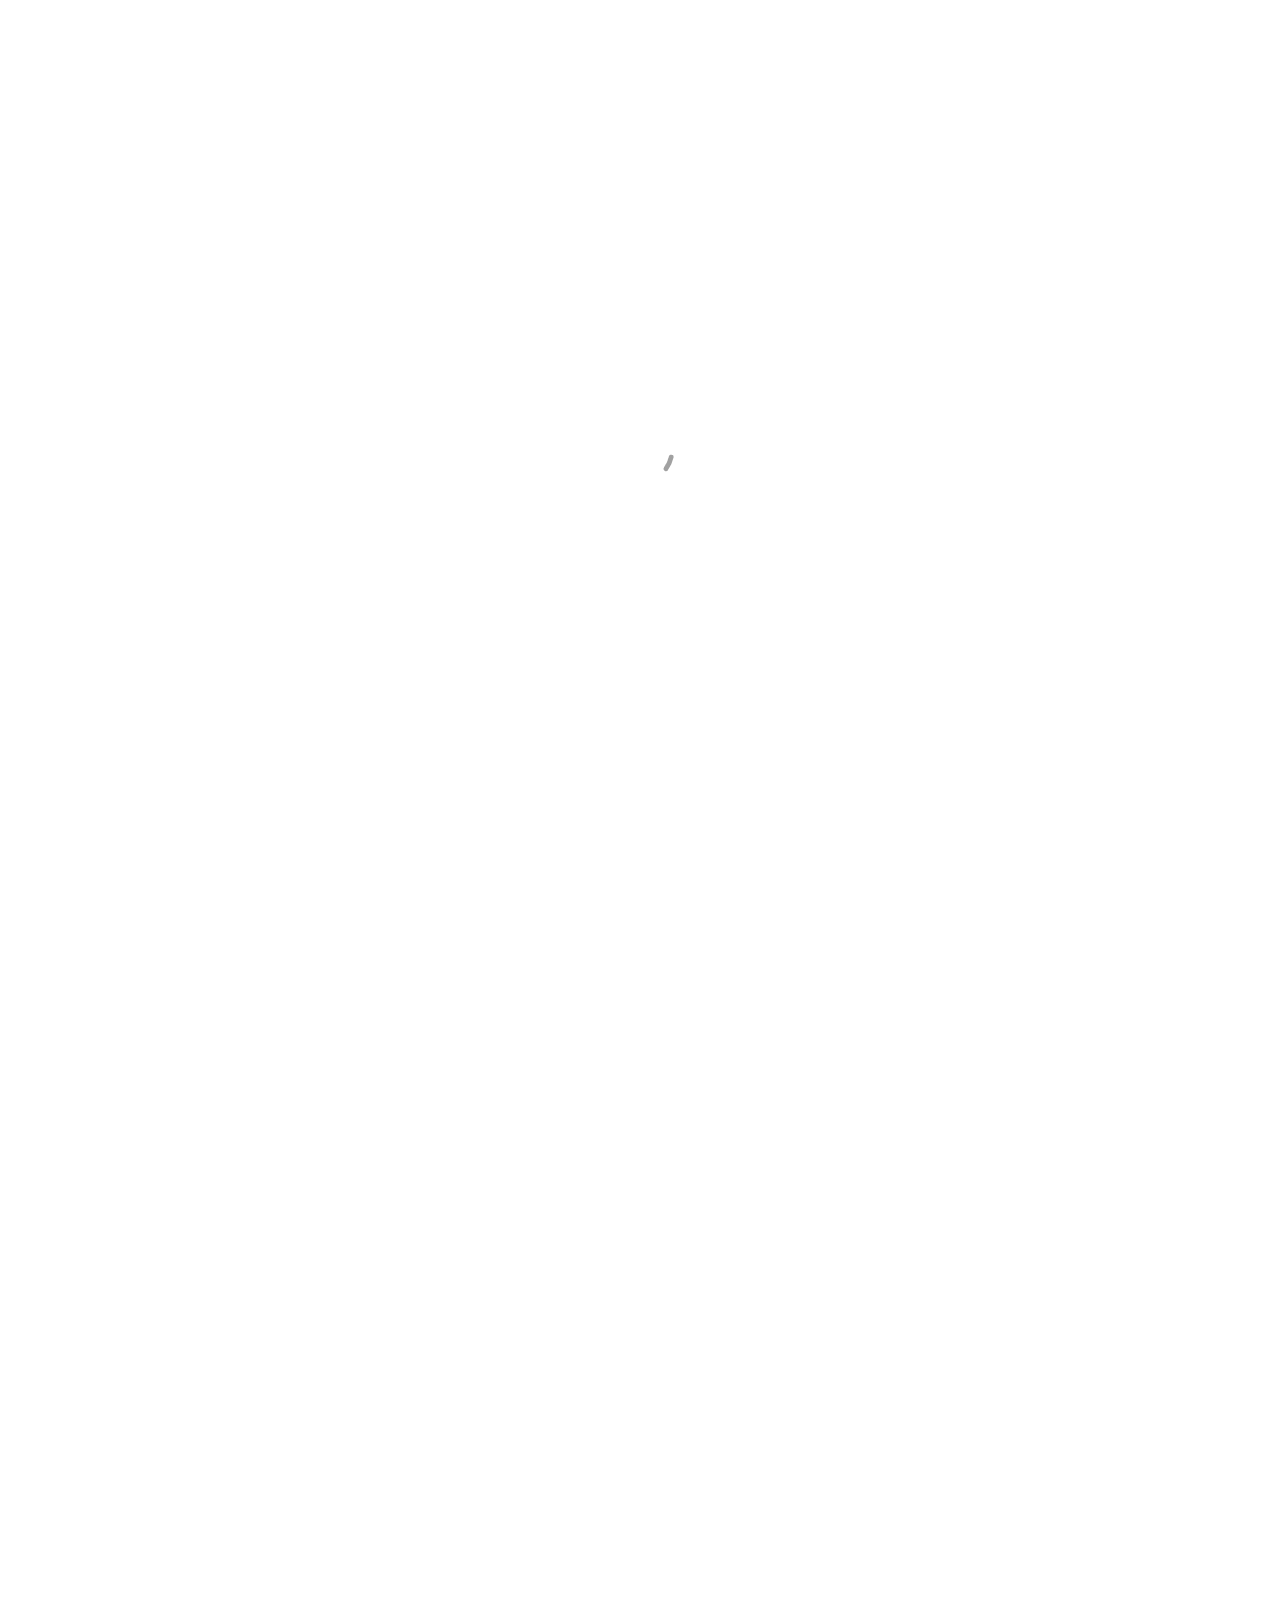
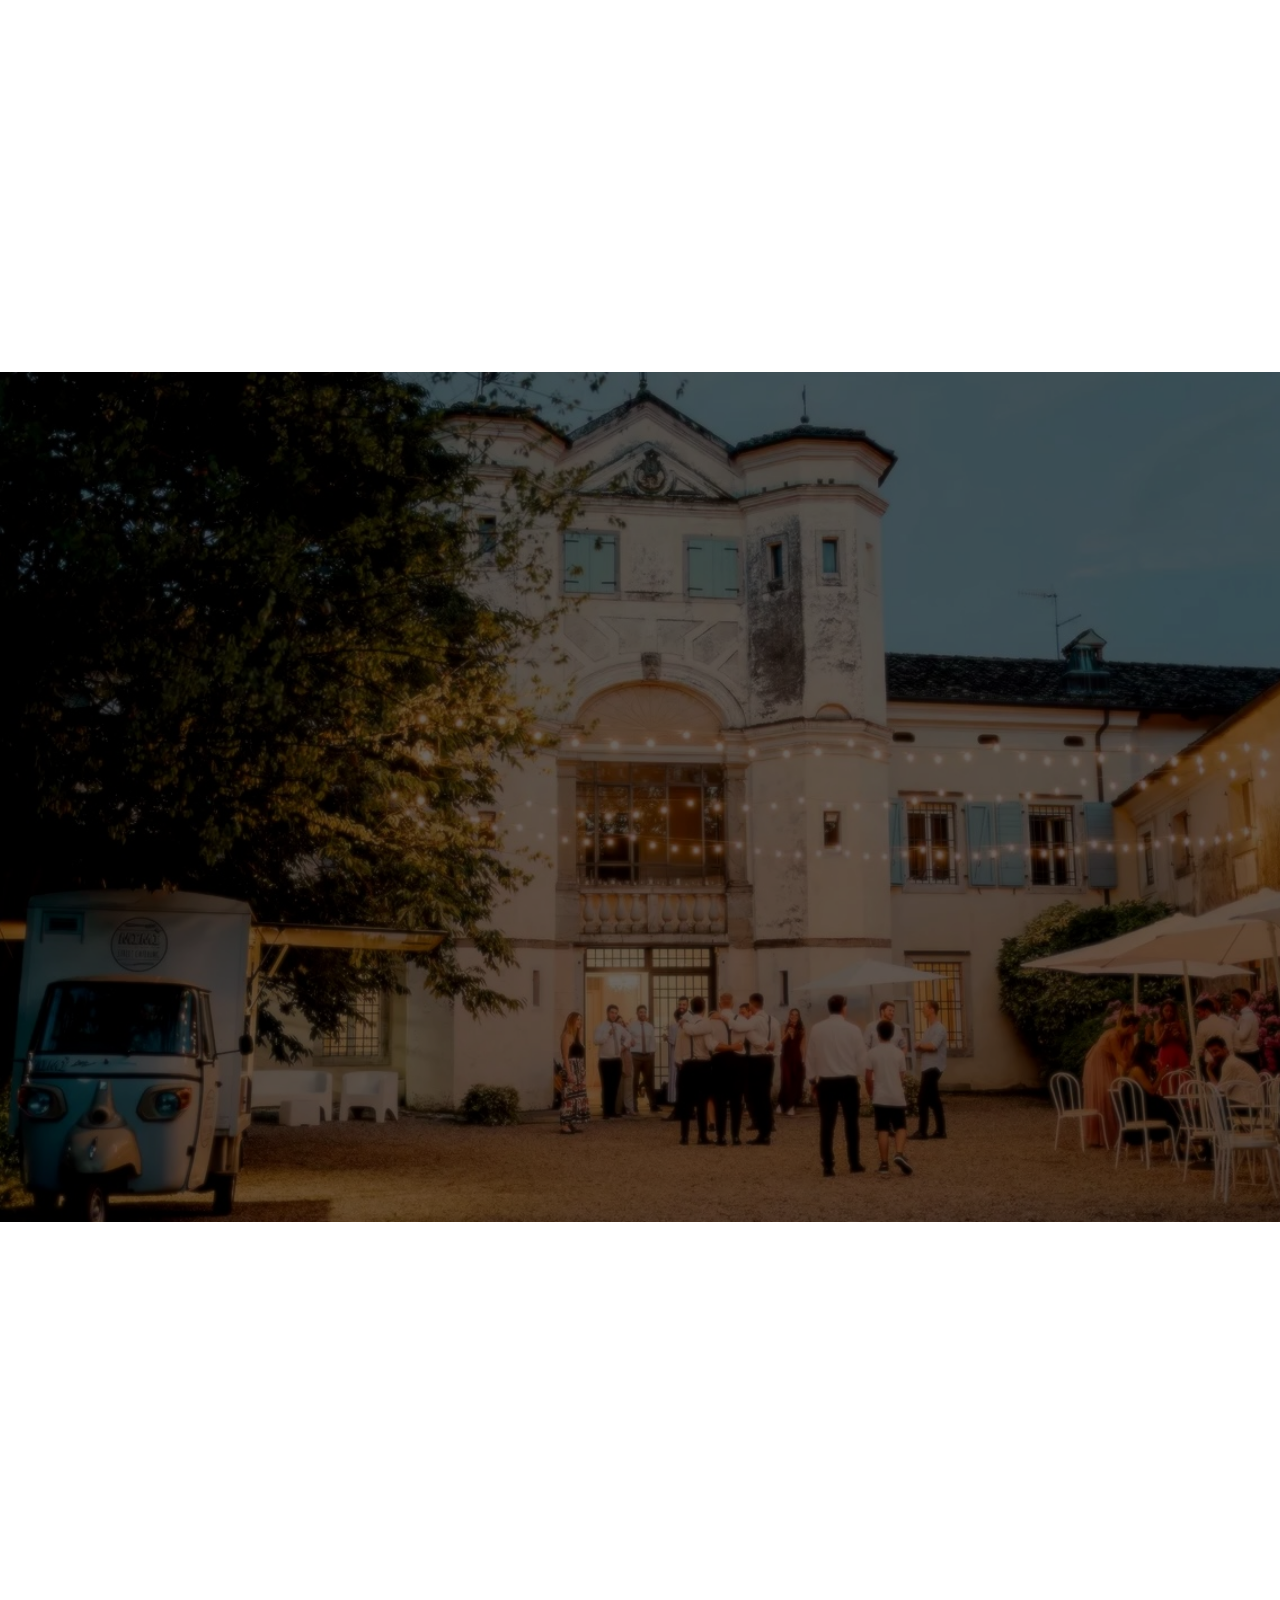
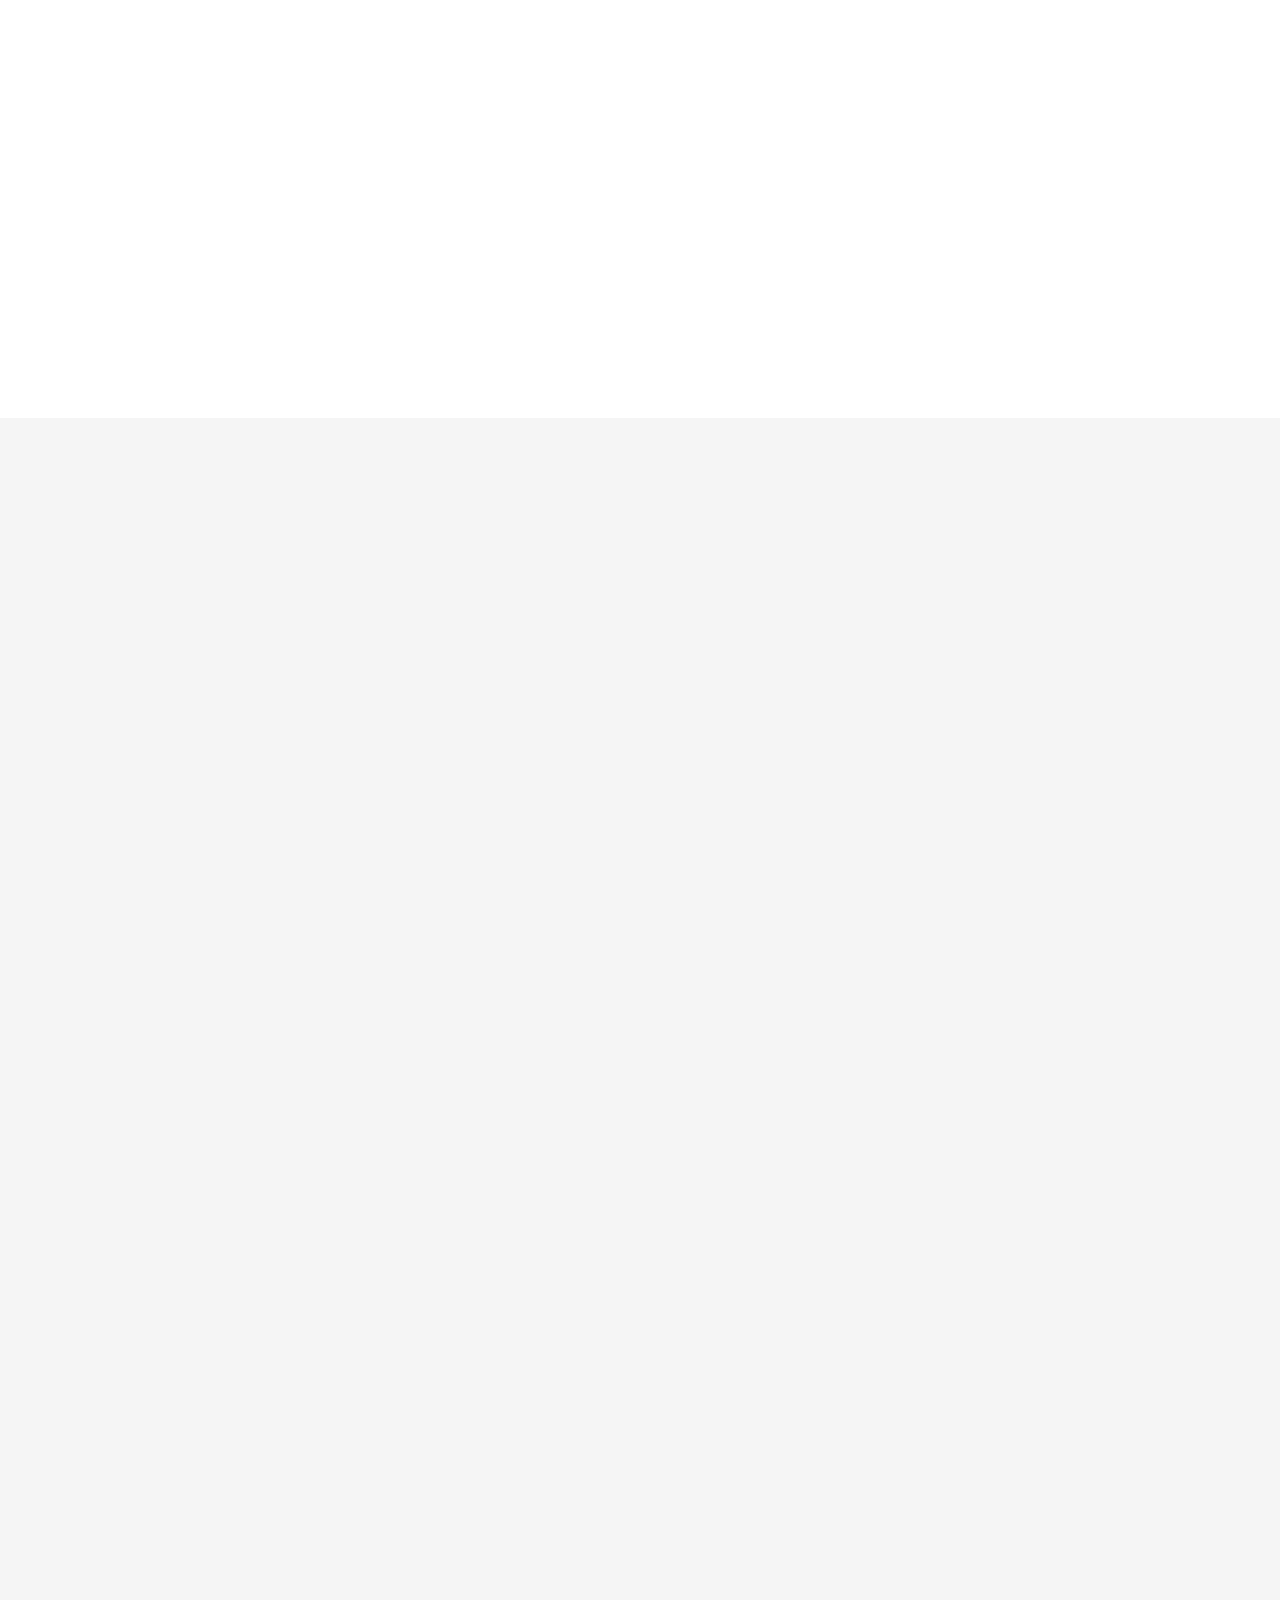
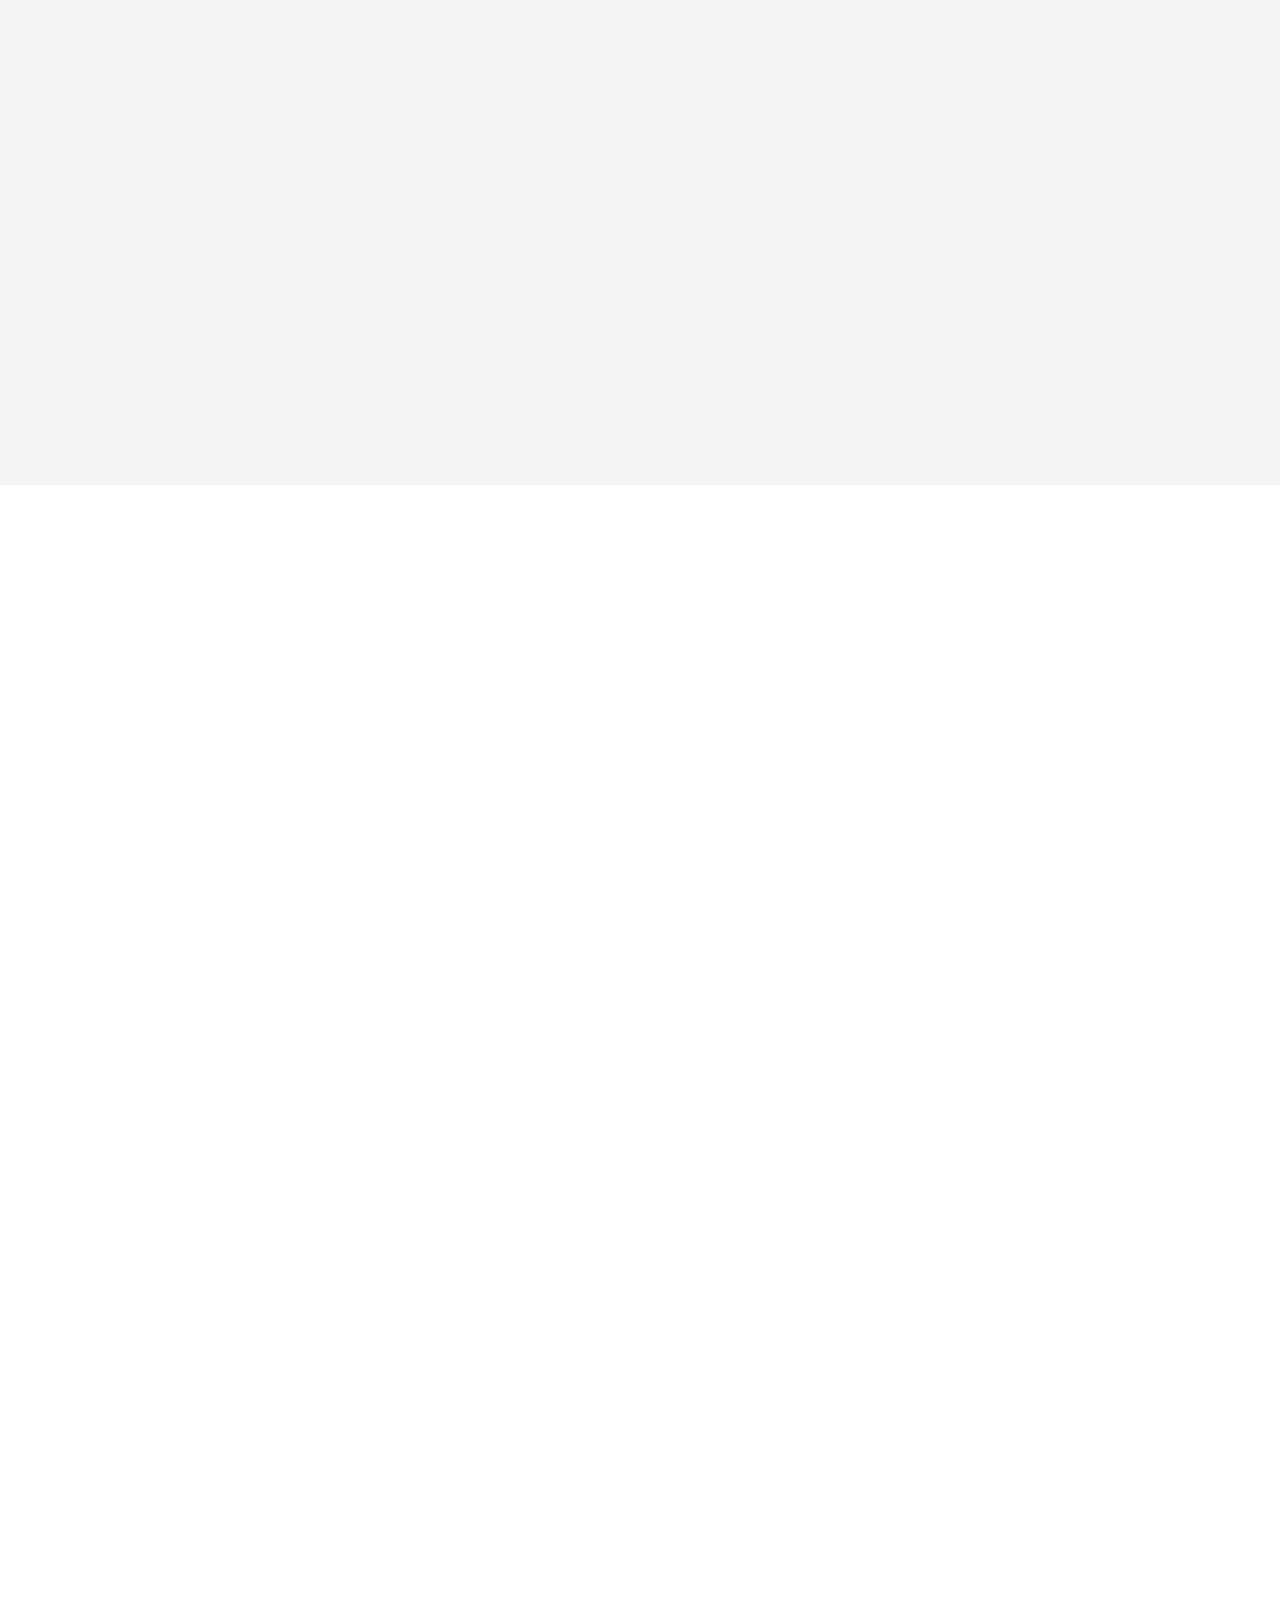
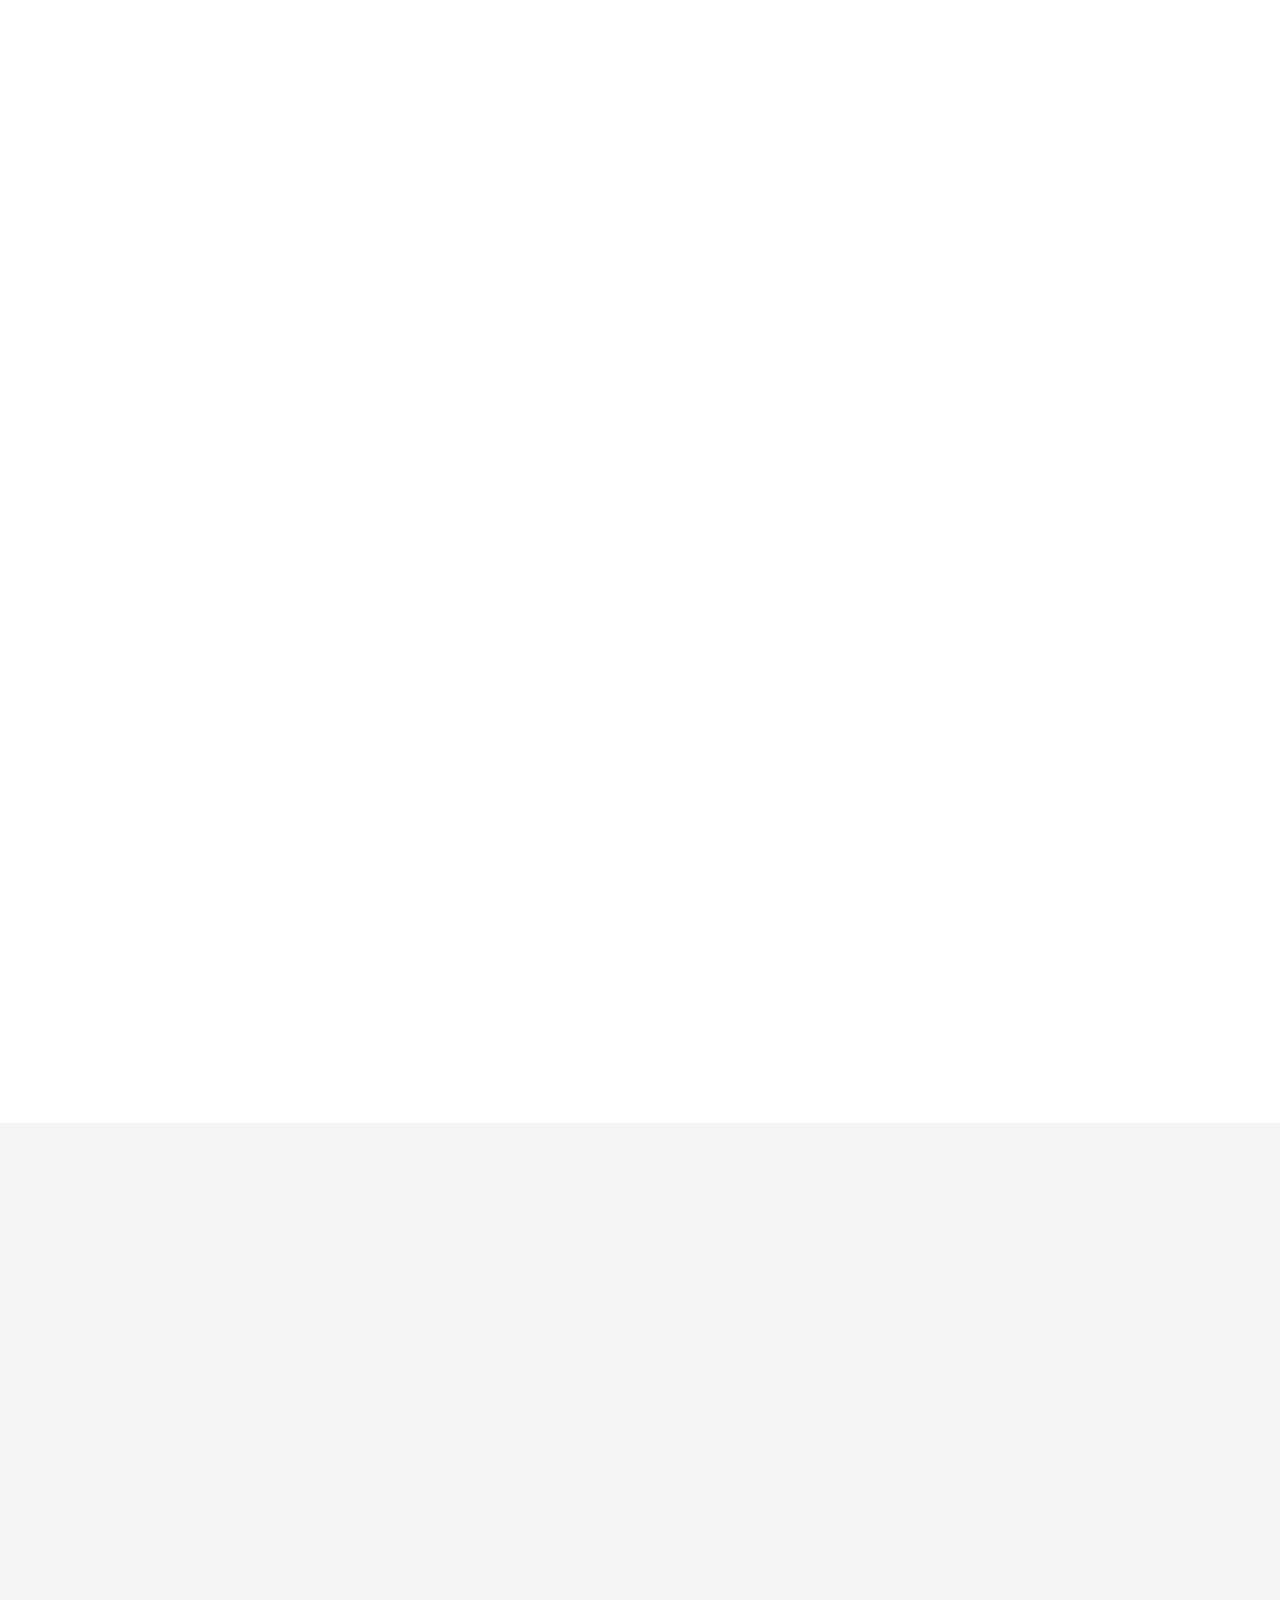
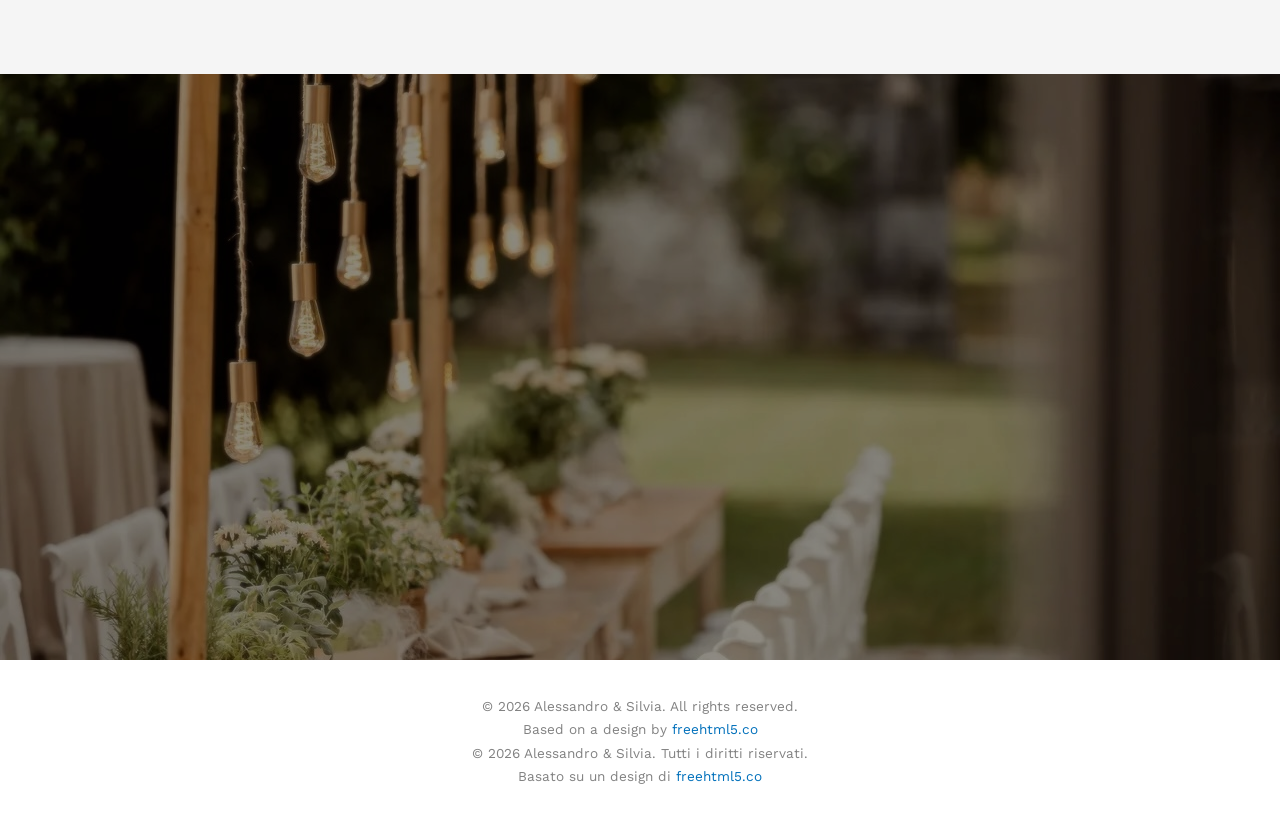
==== commit d69a855a: "Gallery cleanup" ====
--- a/index.html
+++ b/index.html
@@ -265,7 +265,7 @@
 			</li>
 			<li>
 			  <strong>Montasio Plateau</strong>
-			  <p>Wide high-altitude pastures at the foot of the Jôf di Montasio massif. Perfect for scenic walks among mountain huts, ibexes and pristine nature, with spectacular views over the Julian Alps and the charming Bivacco Vuerich.</p>
+			  <p>Wide high-altitude pastures at the foot of the Jôf di Montasio massif. Perfect for scenic walks among mountain huts, ibexes and pristine nature, with spectacular views over the Julian Alps and the charming Vuerich bivouac shelter.</p>
 			  <a href="https://www.turismofvg.it/en/active/cima-di-terrarossa-al-montasio-in-the-realm-of-ibexes?LangSetCMS=en" target="_blank" rel="noopener noreferrer">Open link</a>
 			</li>
 			<li>
@@ -292,7 +292,7 @@
 			</li>
 			<li>
 			  <strong>Altopiano del Montasio</strong>
-			  <p>Ampi pascoli d’alta quota ai piedi del massiccio del Jôf di Montasio, perfetti per passeggiate panoramiche tra malghe, stambecchi e natura incontaminata, con splendide viste sulle Alpi Giulie e il caratteristico Bivacco Vuerich.</p>
+			  <p>Ampi pascoli d’alta quota ai piedi del massiccio del Jôf di Montasio, perfetti per passeggiate panoramiche tra malghe, stambecchi e natura incontaminata, con splendide viste sulle Alpi Giulie e il carataristico bivacco Vuerich.</p>
 			  <a href="https://www.turismofvg.it/it/active/la-cima-di-terrarossa-al-montasio-nel-regno-degli-stambecchi?LangSetCMS=it" target="_blank" rel="noopener noreferrer">Apri link</a>
 			</li>
 			<li>
--- a/css/style.css
+++ b/css/style.css
@@ -2559,6 +2559,15 @@
   overflow: hidden;
 }
 
+/* Lock background scroll when a lightbox/modal is open */
+body.mfp-scroll-lock{
+  position: fixed;
+  left: 0;
+  right: 0;
+  width: 100%;
+  overflow: hidden;
+}
+
 /* --- Password gate (full-screen overlay shown on first visit per session) --- */
 
 /* NOTE: there are two #password-gate blocks in the file right now.
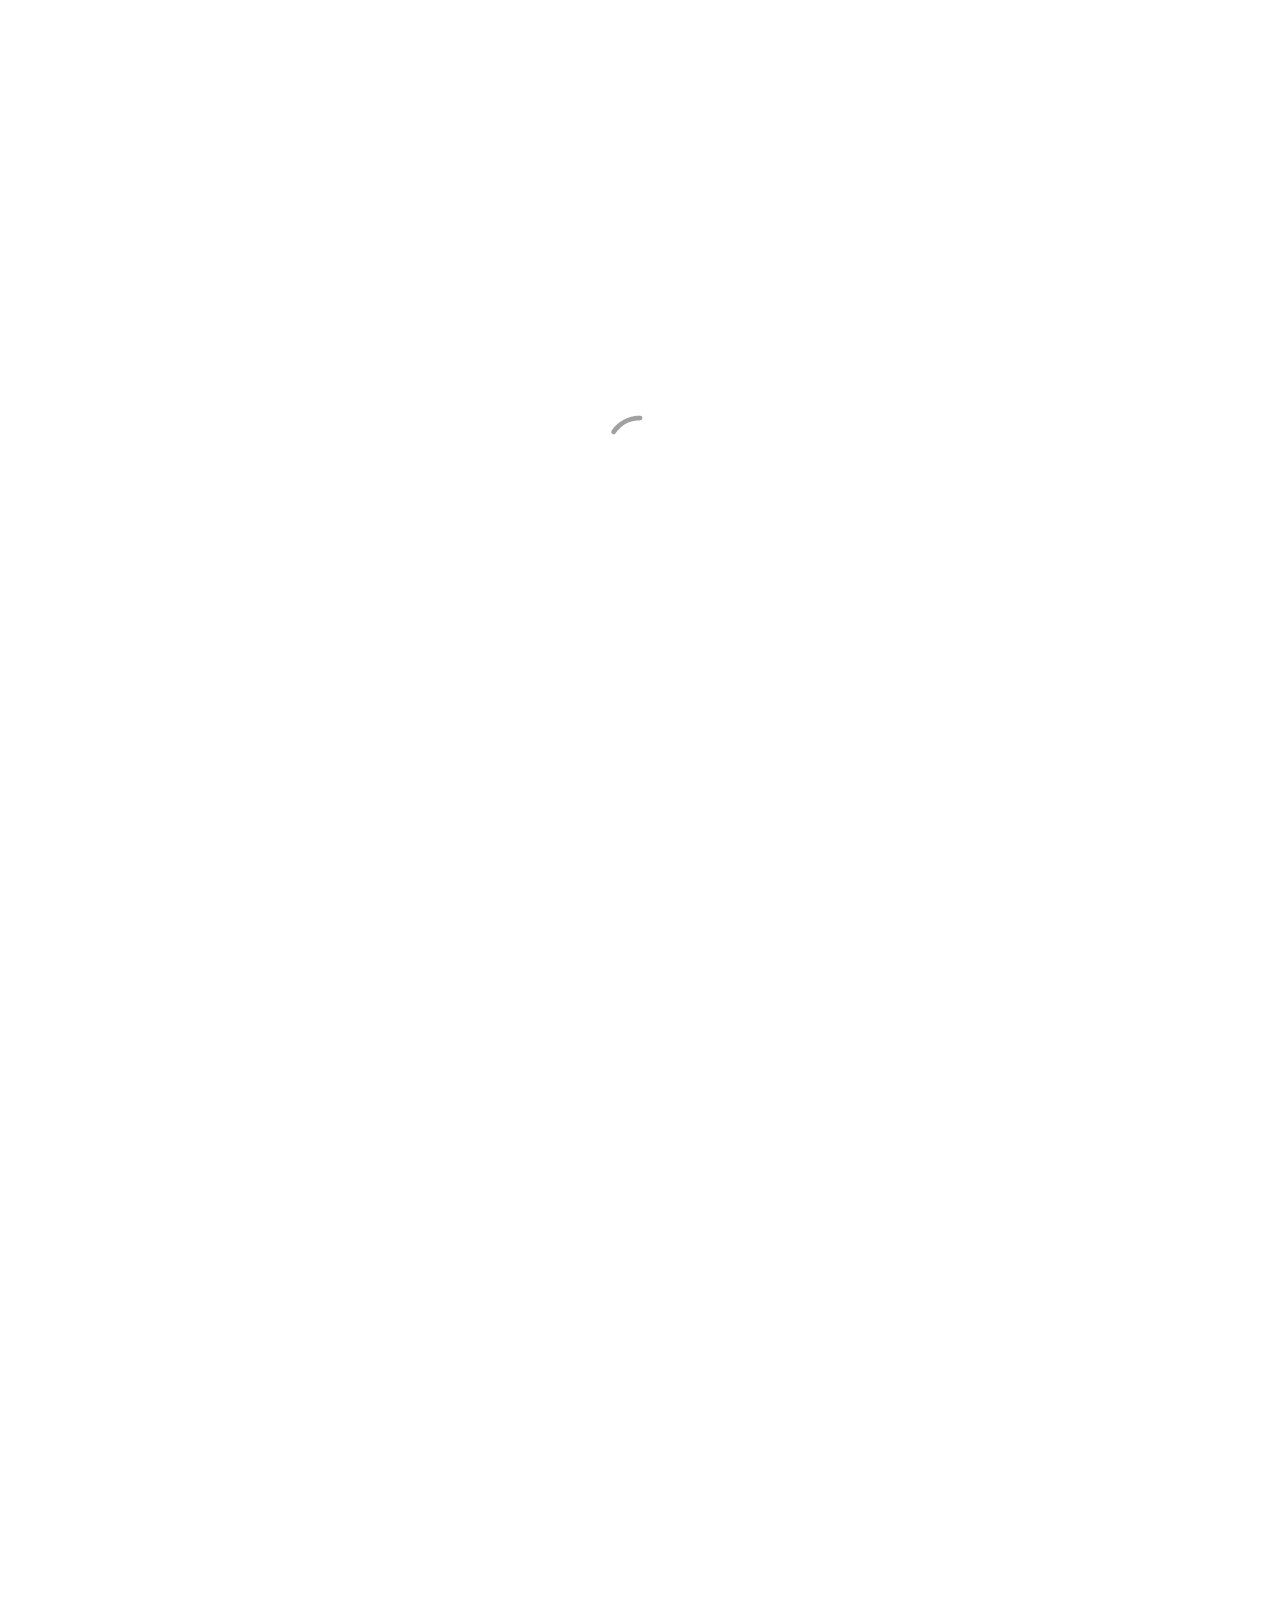
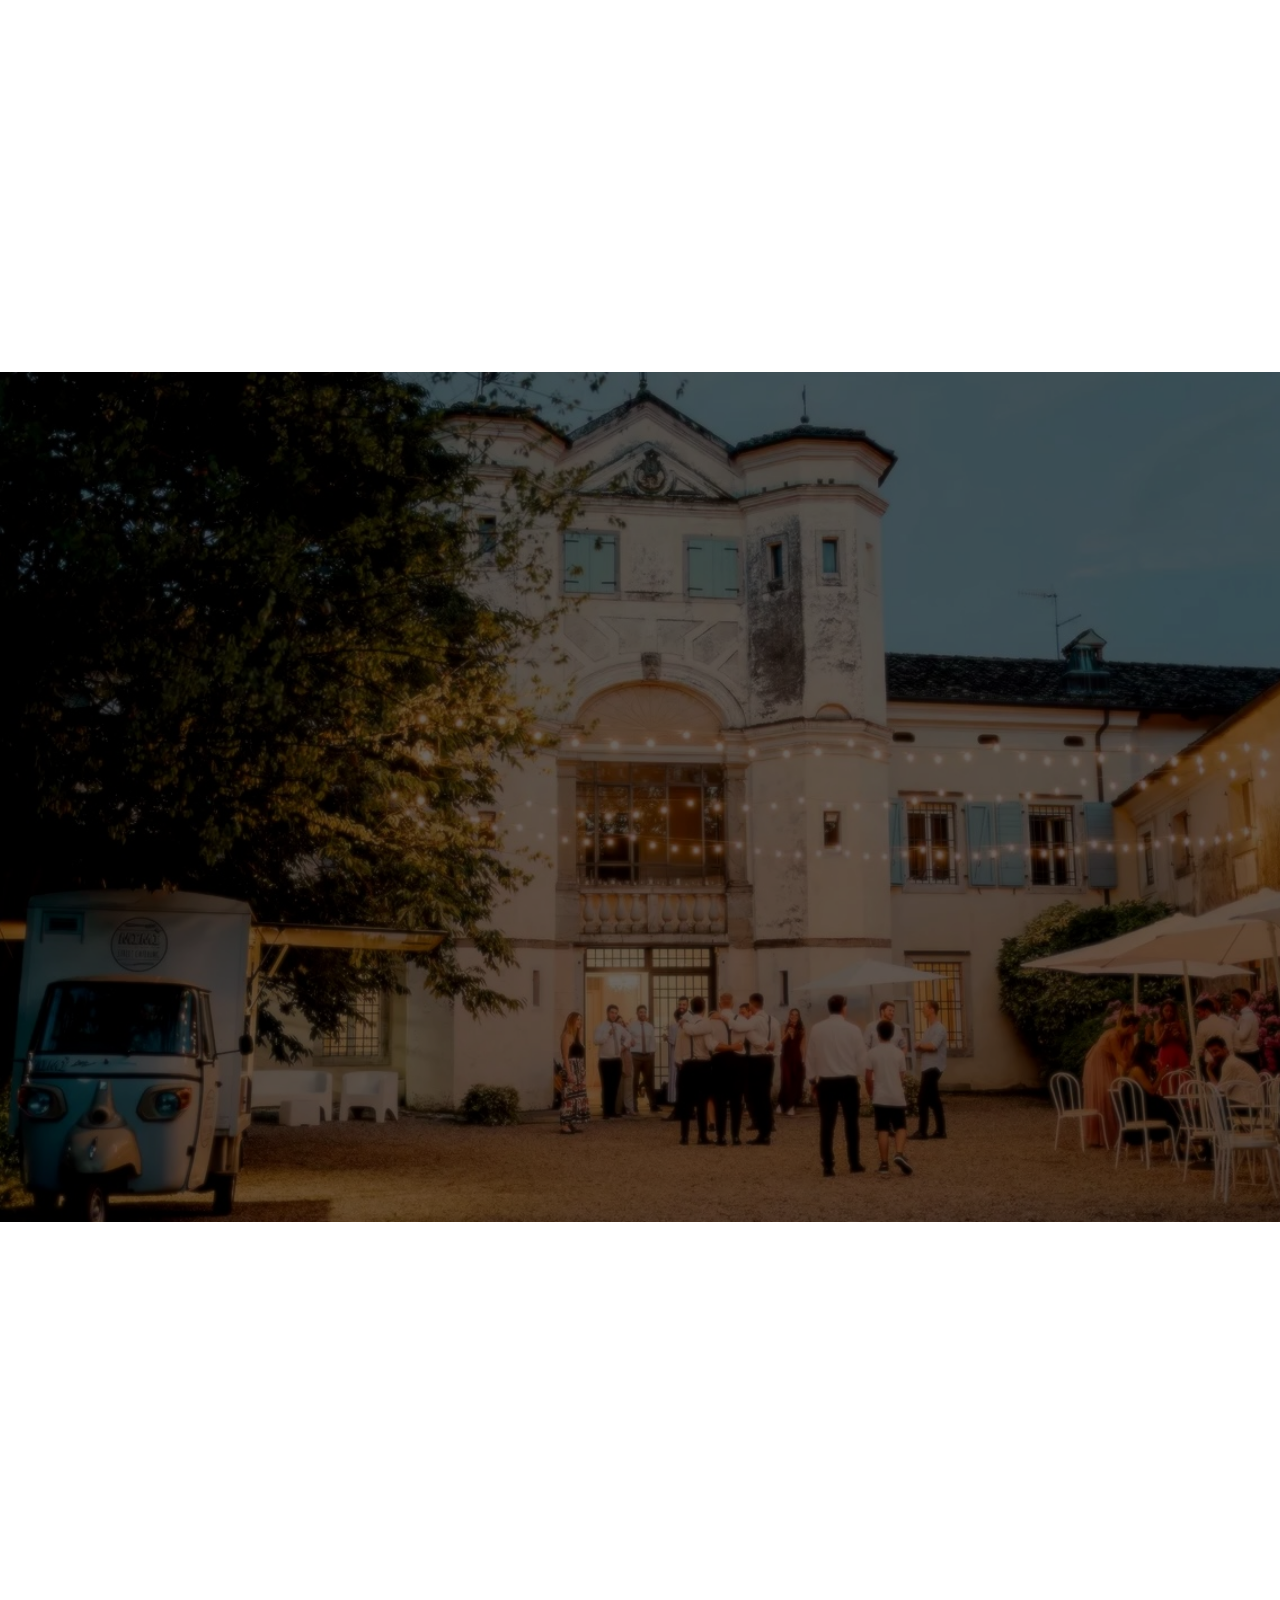
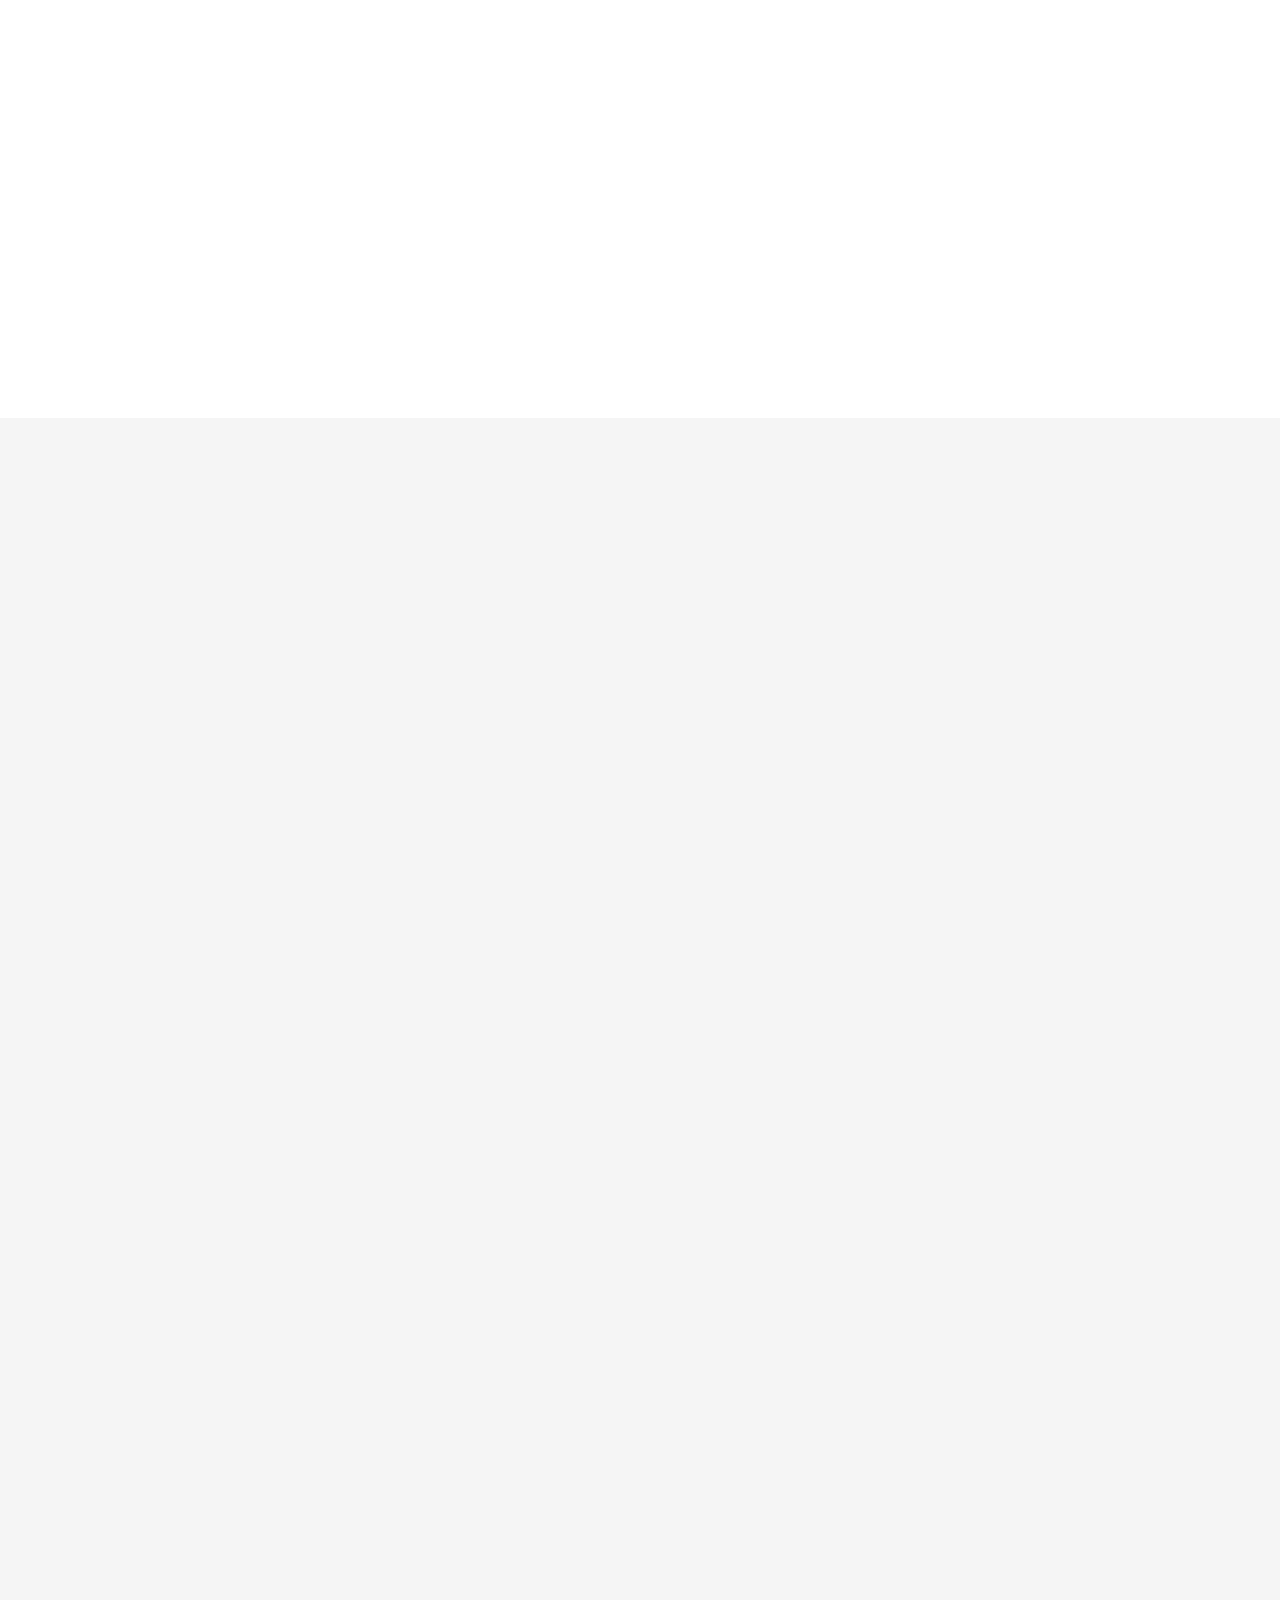
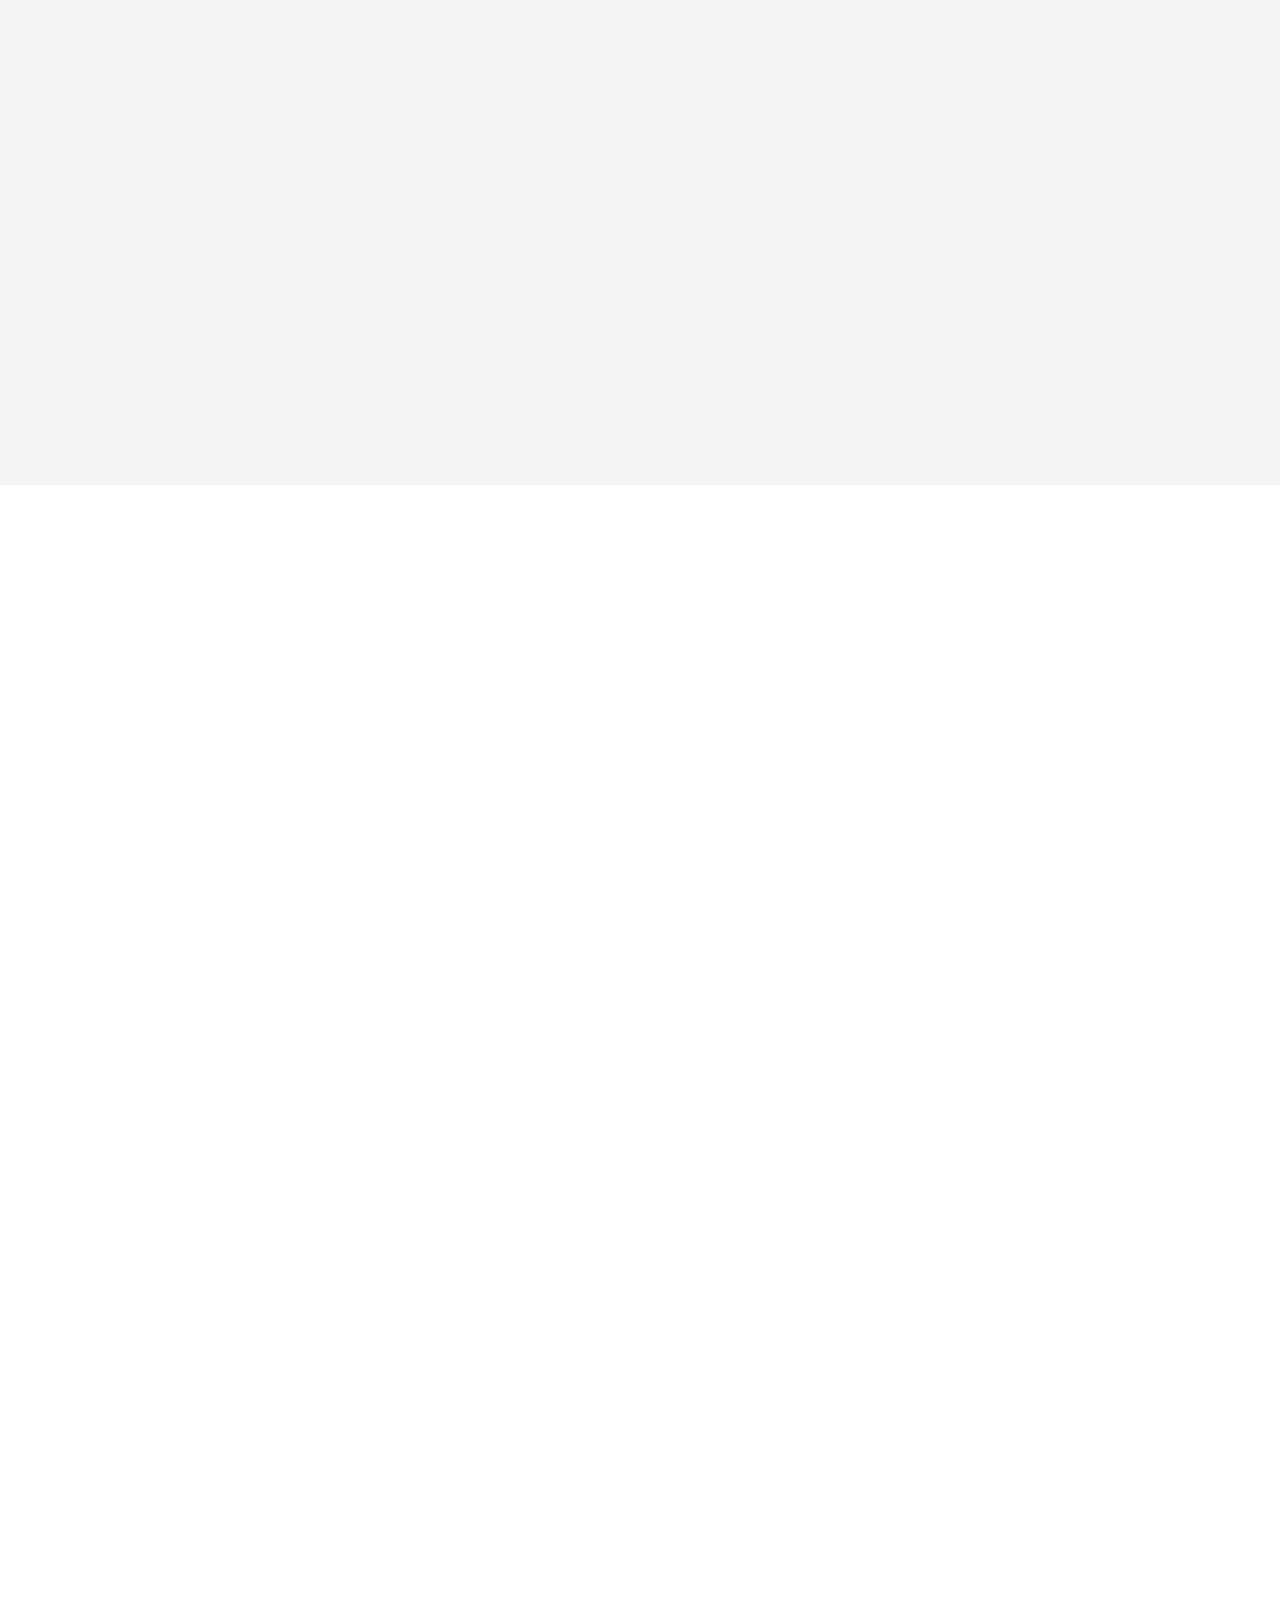
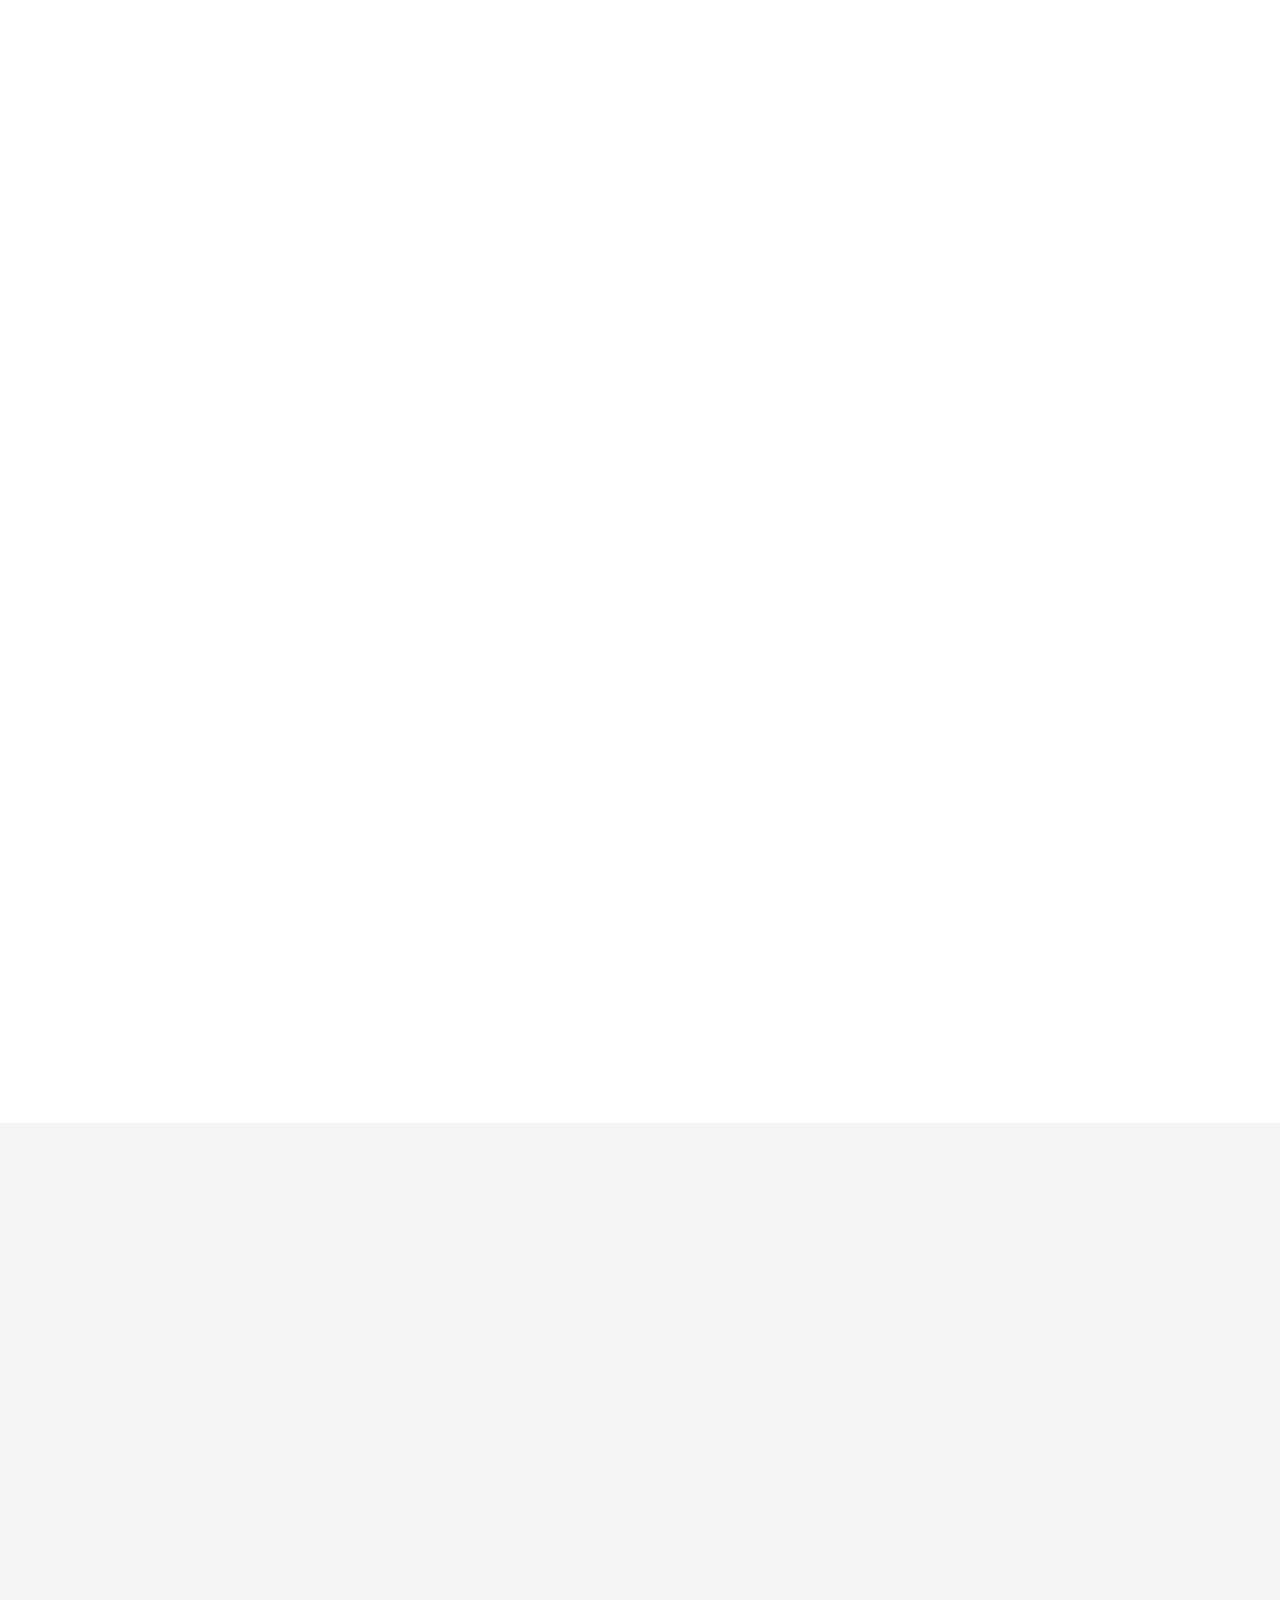
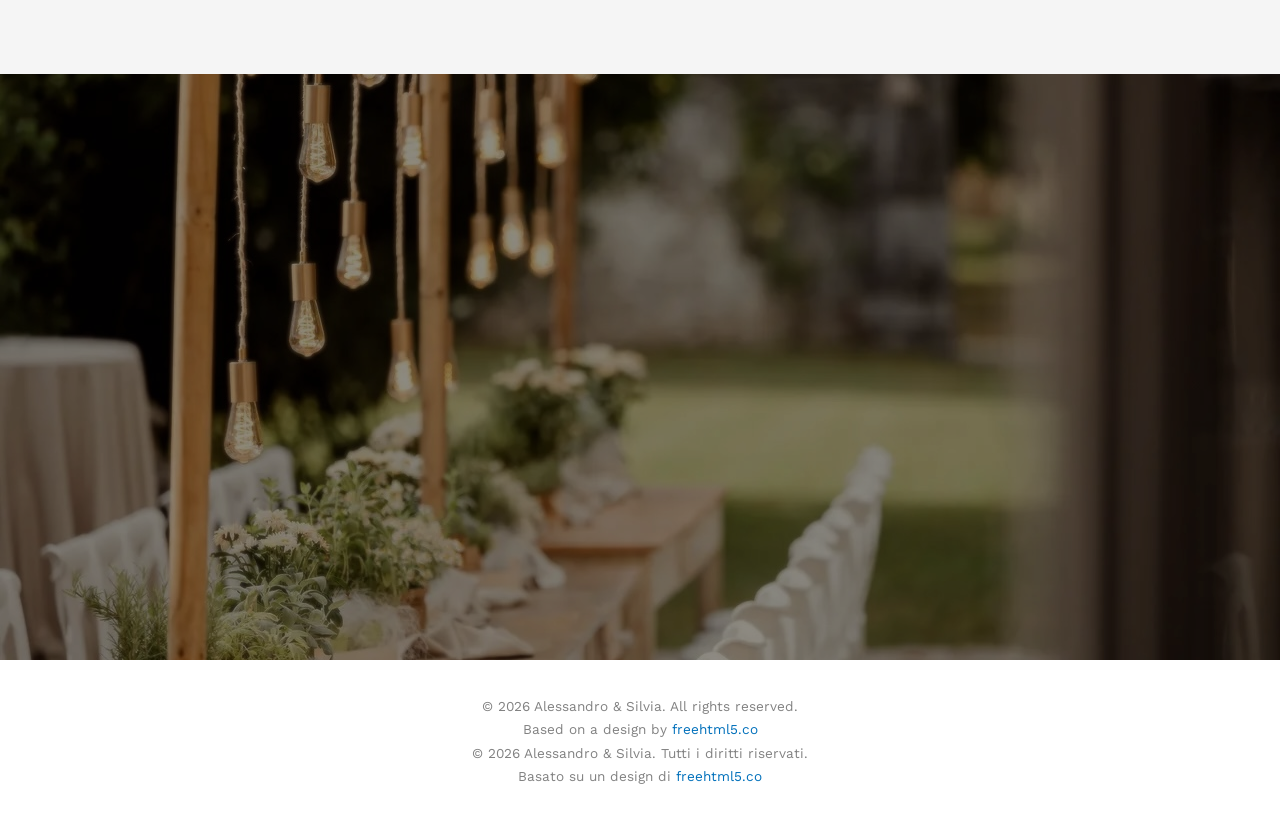
==== commit fa4ffdbf: "Instagram addon" ====
--- a/index.html
+++ b/index.html
@@ -474,6 +474,13 @@
 					Please arrive by <strong>13:30</strong> for a prompt start at <strong>14:00</strong>.
 				  </p>
 
+				  <p class="event-instagram lang-content" data-lang="en">
+				    <a href="https://www.instagram.com/villamerlodragoni.ud/" target="_blank" rel="noopener">
+				      <i class="icon-instagram"></i>
+				      Have a look at the location
+				    </a>
+				  </p>
+
 				  <!-- IT -->
 				  <h3 class="lang-content" data-lang="it">Evento</h3>
 
@@ -497,6 +504,13 @@
 					L’intero evento si svolgerà presso <strong>Villa Merlo Dragoni</strong> a Lovaria, non lontano da Udine.
 					È disponibile un parcheggio gratuito in loco (vedi mappa).
 					Vi chiediamo di arrivare entro le <strong>13:30</strong> per iniziare puntualmente alle <strong>14:00</strong>.
+				  </p>
+
+				  <p class="event-instagram lang-content" data-lang="it">
+				    <a href="https://www.instagram.com/villamerlodragoni.ud/" target="_blank" rel="noopener">
+				      <i class="icon-instagram"></i>
+				      Dai un’occhiata alla location
+				    </a>
 				  </p>
 				</div>
 			  </div>
--- a/css/style.css
+++ b/css/style.css
@@ -2038,6 +2038,36 @@
    - The map iframe scales nicely and remains readable on mobile.
    ========================================================================== */
 
+/* --- Event: Instagram venue link --- */
+.event-instagram{
+  margin: 18px 0 22px;
+  text-align: center;
+}
+
+.event-instagram a{
+  display: inline-flex;
+  align-items: center;
+  gap: 8px;
+
+  font-size: 15px;
+  font-weight: 500;
+  color: rgba(255,255,255,0.8);
+
+  text-decoration: none;
+  transition: transform .2s ease, opacity .2s ease;
+}
+
+.event-instagram a i{
+  font-size: 18px;
+}
+
+@media (hover:hover){
+  .event-instagram a:hover{
+    transform: translateY(-1px);
+    opacity: 0.85;
+  }
+}
+
 /* --- Fix float clearing inside event-wrap so `.event-col` behaves as 2 columns --- */
 #fh5co-event .event-wrap::after {
   content: "";
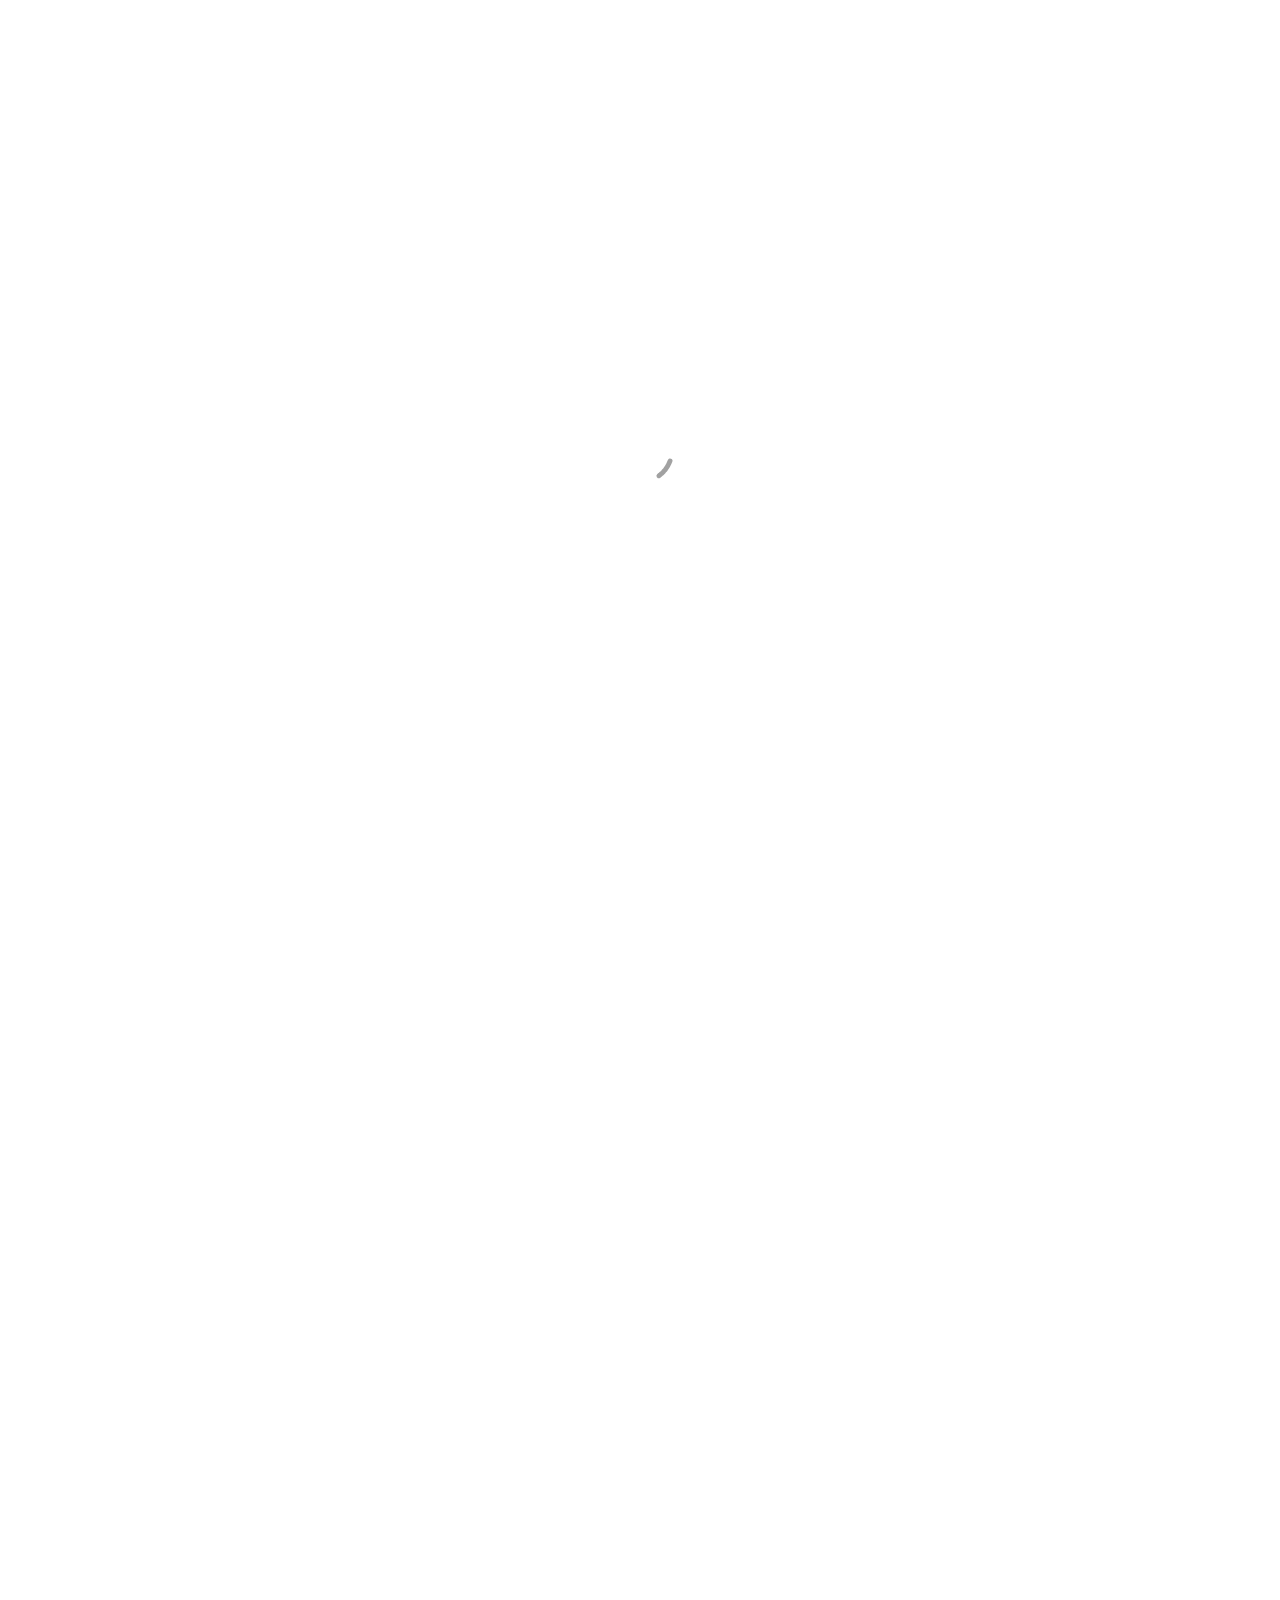
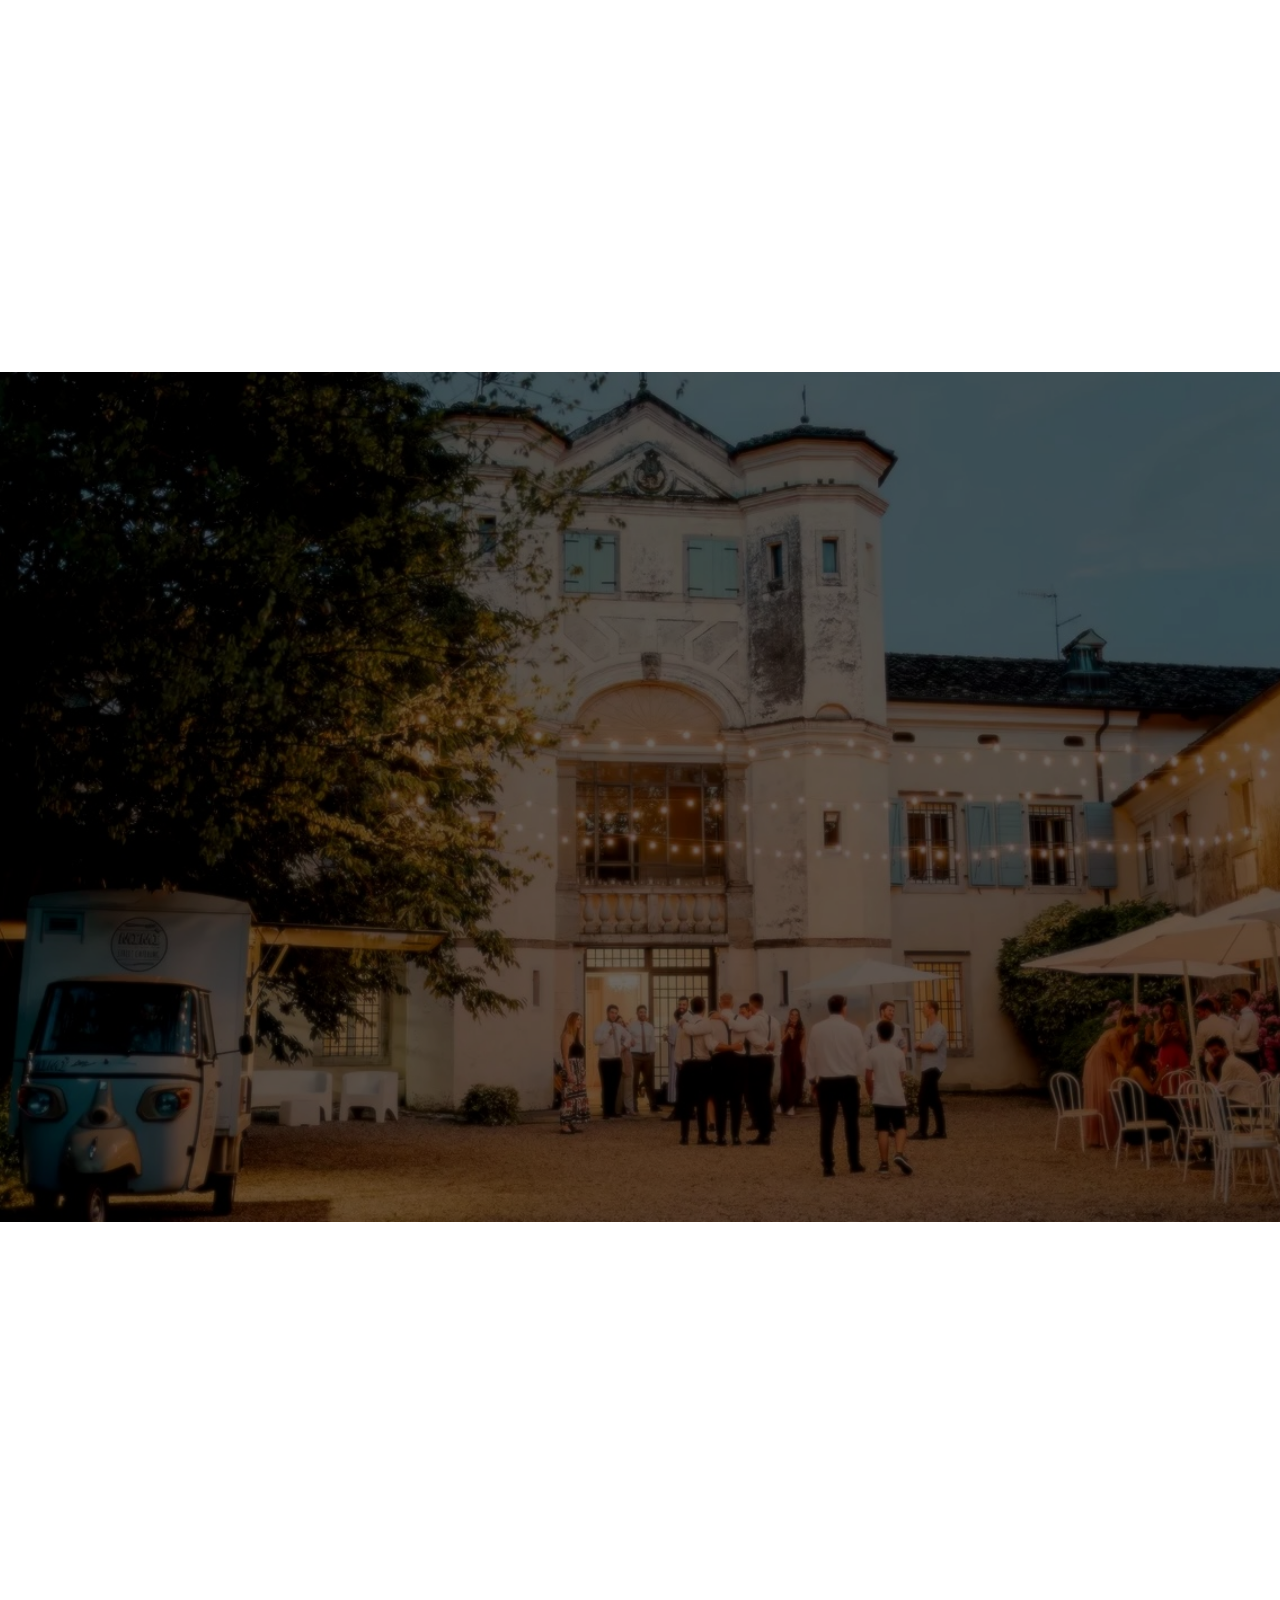
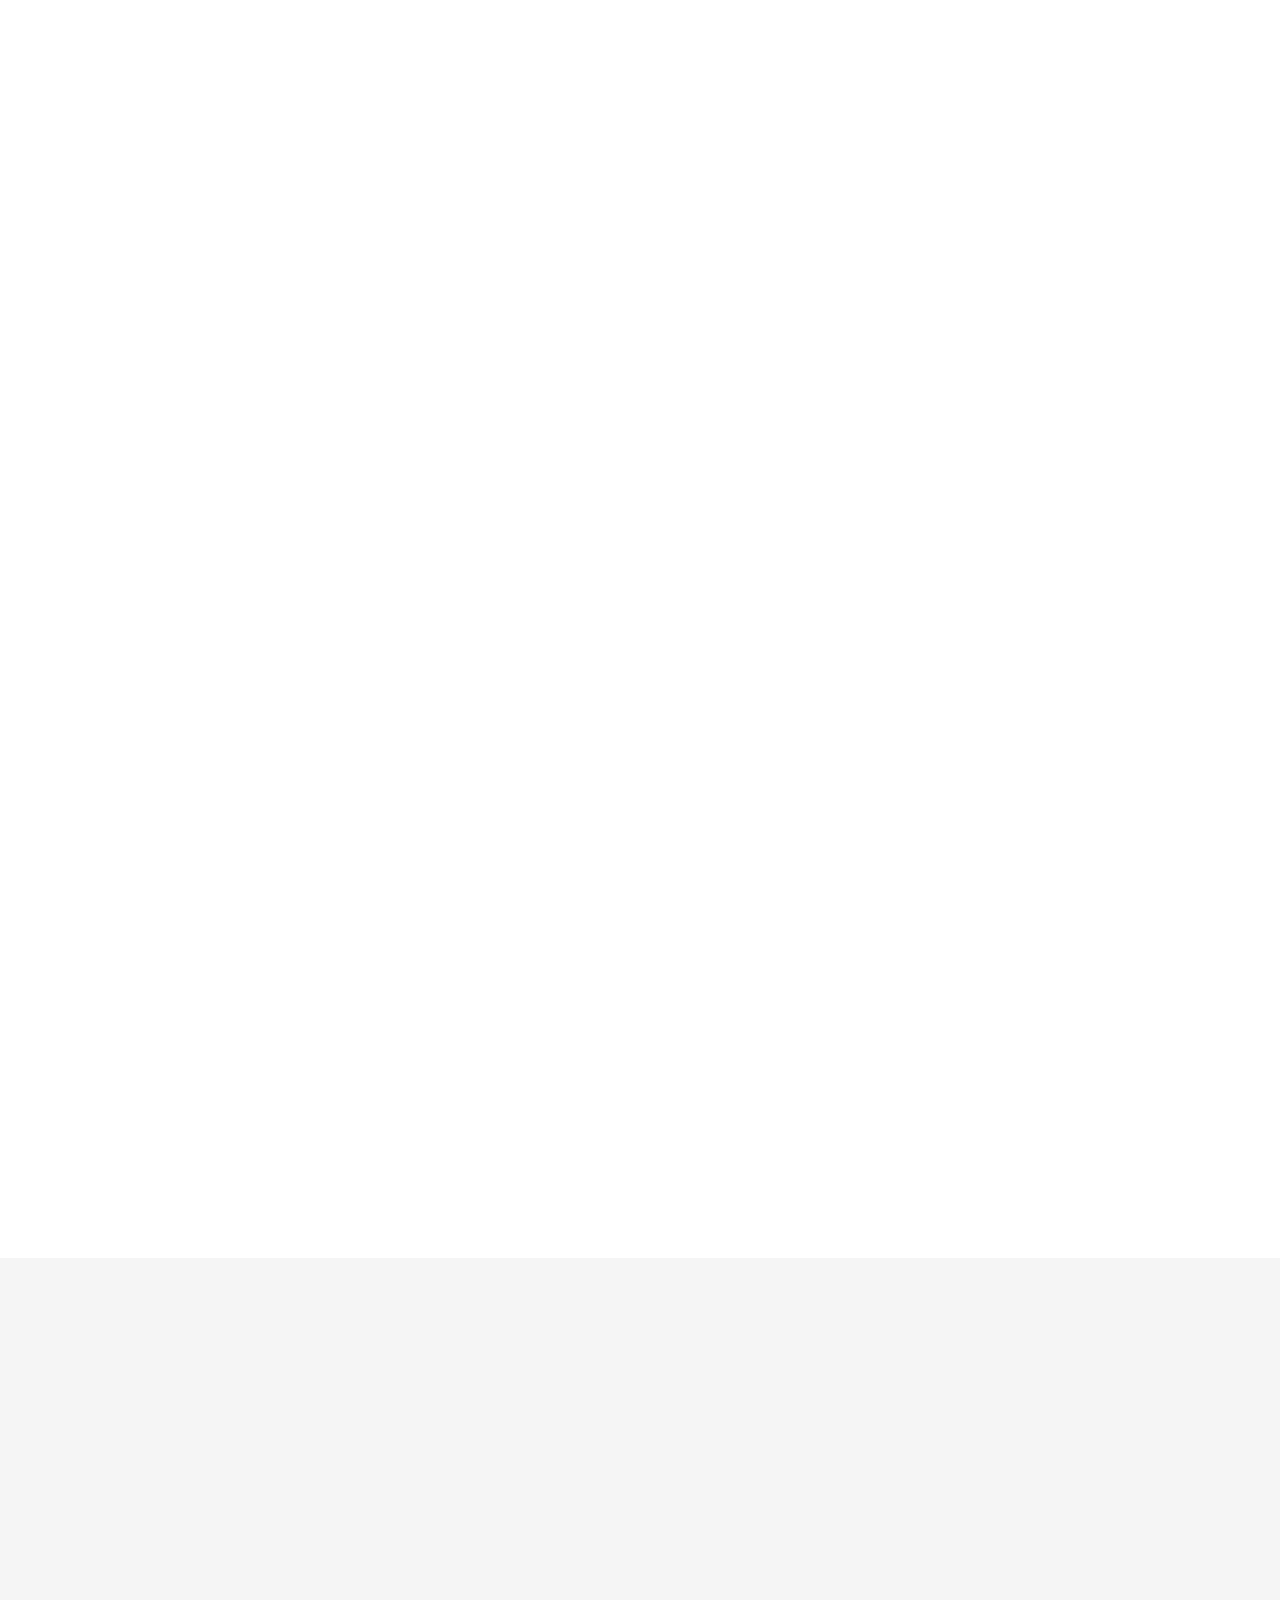
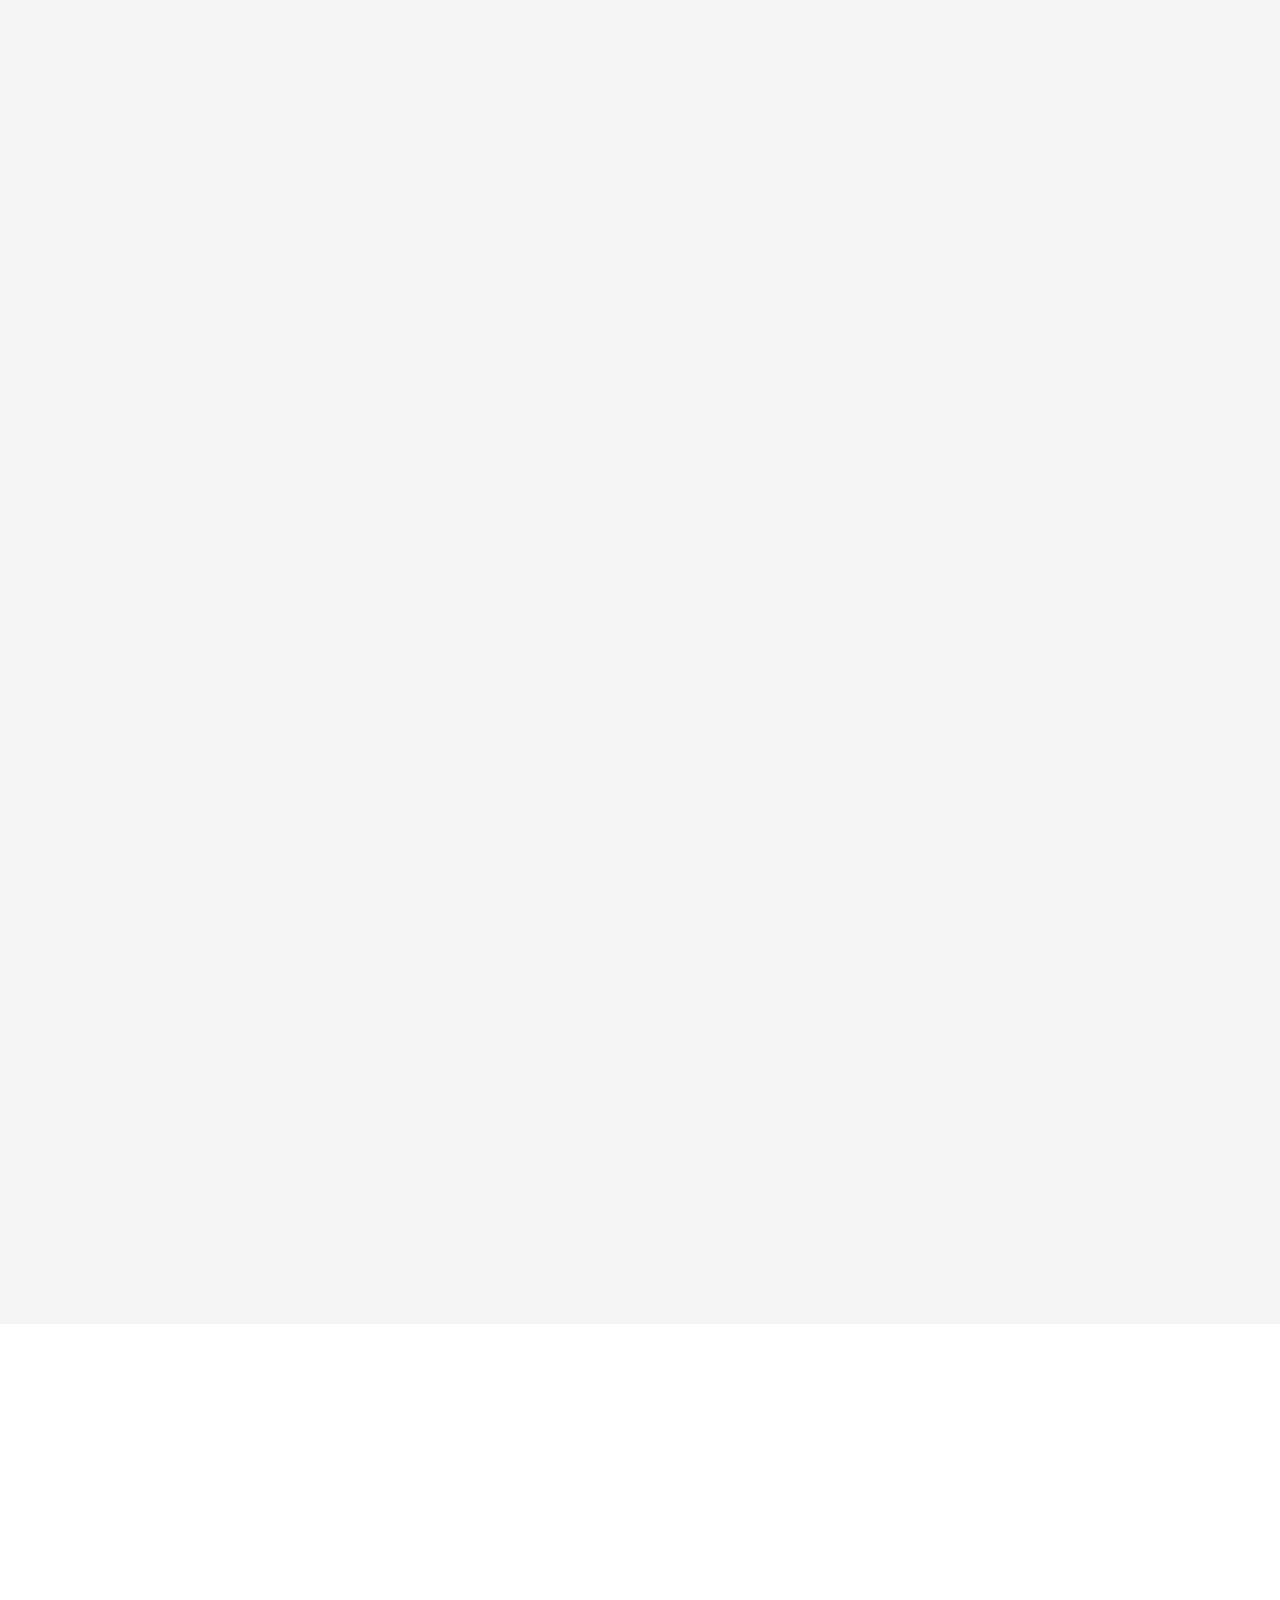
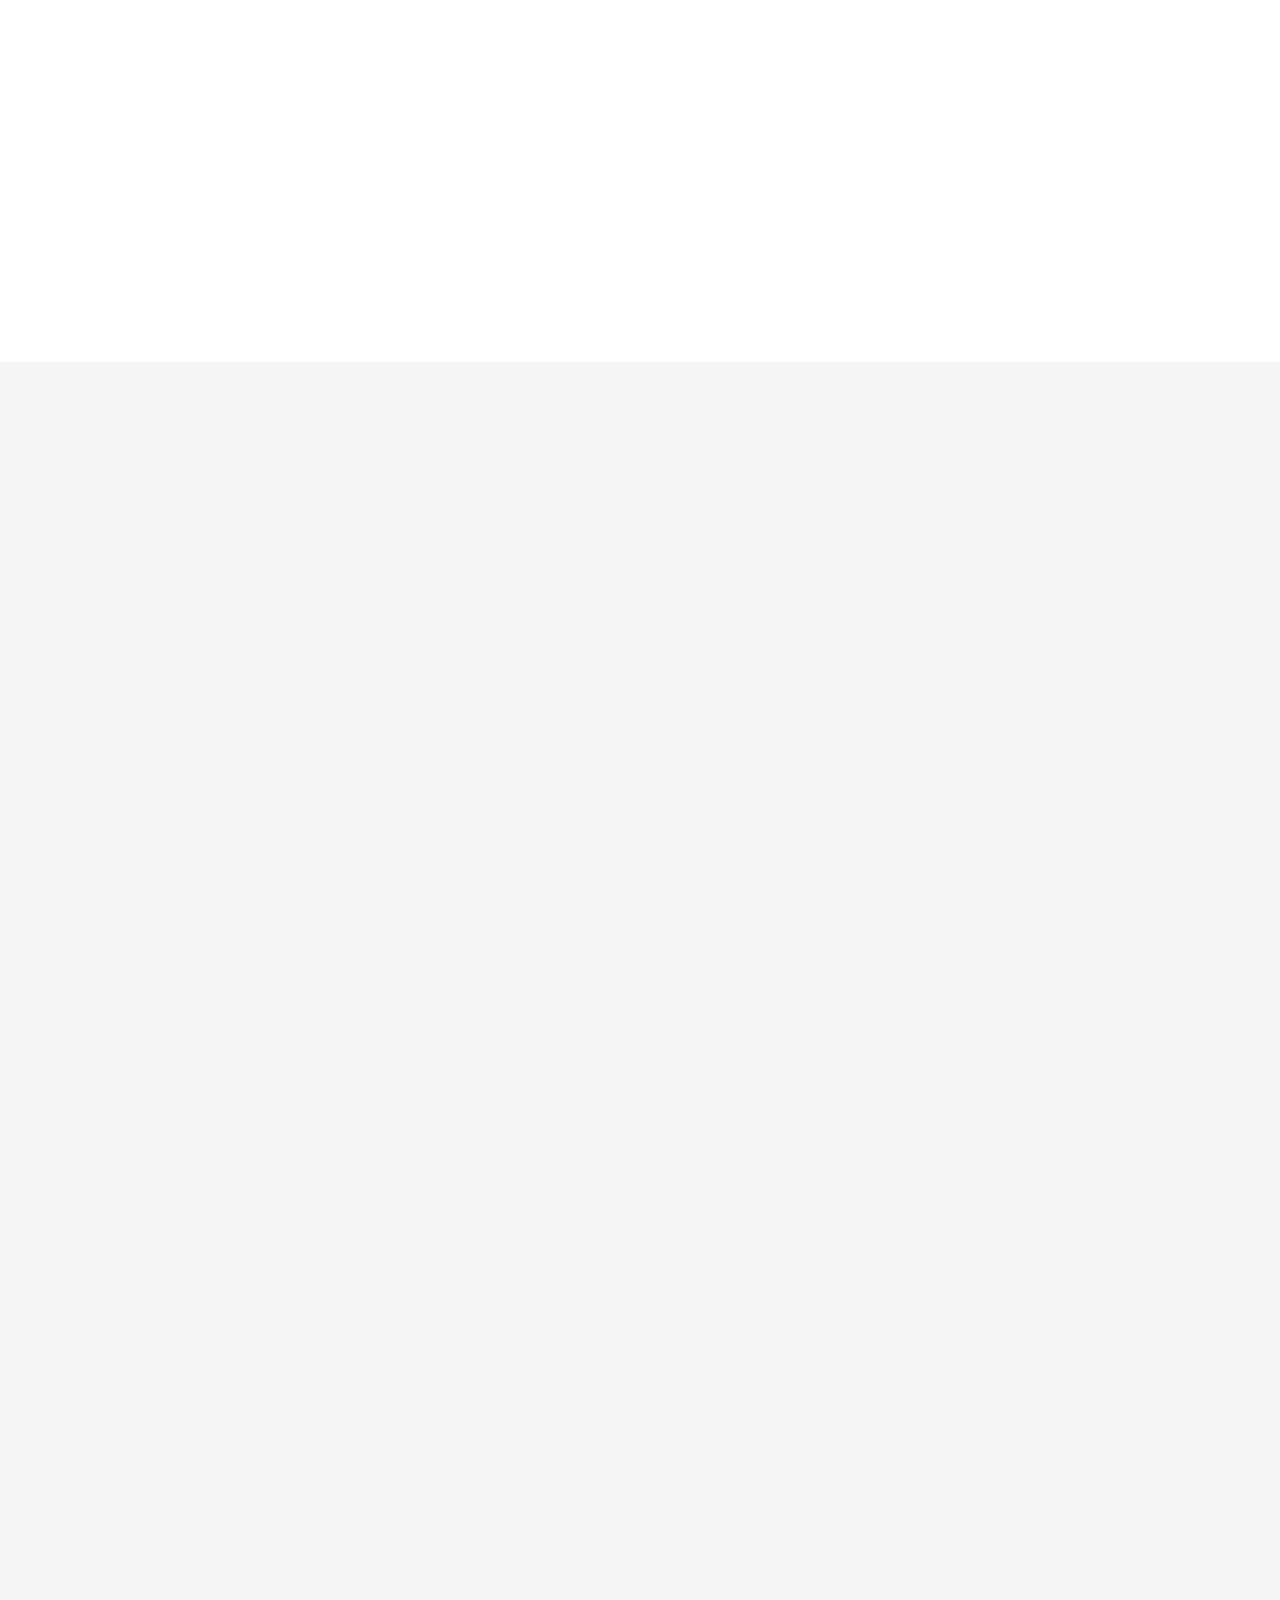
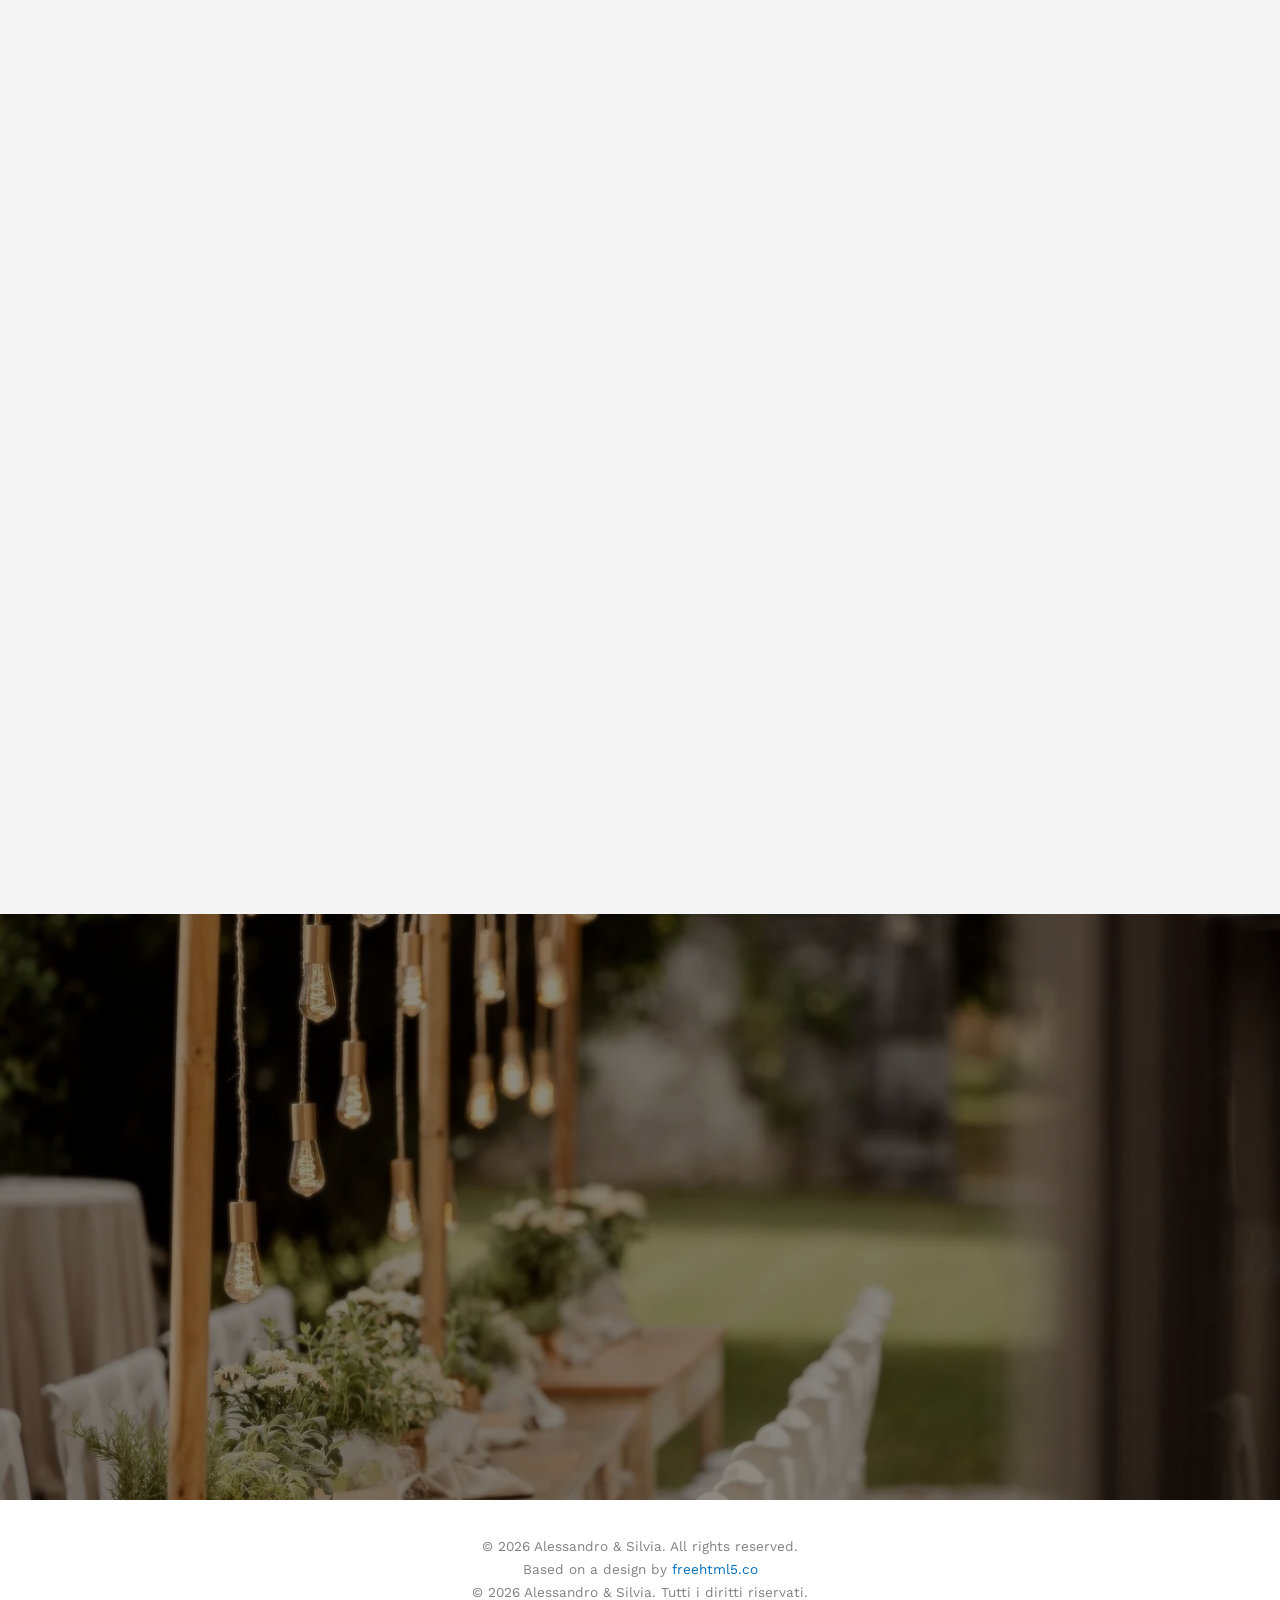
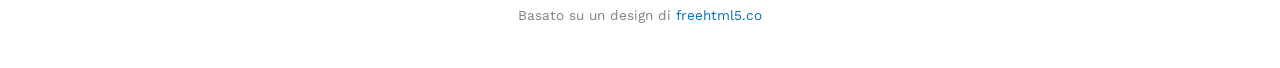
==== commit c508f466: "Update orari" ====
--- a/index.html
+++ b/index.html
@@ -471,7 +471,7 @@
 				  <p class="lang-content" data-lang="en">
 					The whole event will be held at <strong>Villa Merlo Dragoni</strong> in Lovaria, a village not far from Udine.
 					Free parking is available on site (see map).
-					Please arrive by <strong>13:30</strong> for a prompt start at <strong>14:00</strong>.
+					The event will start at <strong>13:30</strong>. We kindly ask you to be there on time.
 				  </p>
 
 				  <p class="event-instagram lang-content" data-lang="en">
@@ -503,7 +503,7 @@
 				  <p class="lang-content" data-lang="it">
 					L’intero evento si svolgerà presso <strong>Villa Merlo Dragoni</strong> a Lovaria, non lontano da Udine.
 					È disponibile un parcheggio gratuito in loco (vedi mappa).
-					Vi chiediamo di arrivare entro le <strong>13:30</strong> per iniziare puntualmente alle <strong>14:00</strong>.
+					L'evento inizierà alle <strong>13:30</strong>. Vi chiediamo di arrivare puntuali.
 				  </p>
 
 				  <p class="event-instagram lang-content" data-lang="it">
@@ -579,9 +579,9 @@
 								</div>
 								<div class="timeline-body">
 								  <!-- EN -->
-								  <p class="lang-content" data-lang="en">The moment we say “I do.” Join us for the ceremony in the villa gardens. Please arrive a little early so we can start right on time.</p>
+								  <p class="lang-content" data-lang="en">The moment we say “I do.” Join us for the ceremony in the villa gardens. Remember to bring some tissues.</p>
 								  <!-- IT -->
-								  <p class="lang-content" data-lang="it">Il momento in cui diremo “sì”. La cerimonia si svolgerà nei giardini della villa. Vi chiediamo di arrivare con anticipo per iniziare puntualmente.</p>
+								  <p class="lang-content" data-lang="it">Il momento in cui diremo “sì”. La cerimonia si svolgerà nei giardini della villa. Portatevi i fazzoletti.</p>
 								</div>
 							</div>
 						</li>
@@ -614,10 +614,10 @@
 								<div class="timeline-heading">
 								  <!-- EN -->
 								  <h3 class="timeline-title lang-content" data-lang="en">Reception</h3>
-								  <span class="date lang-content" data-lang="en">17:00 – 21:00</span>
+								  <span class="date lang-content" data-lang="en">17:00 – 20:00</span>
 								  <!-- IT -->
 								  <h3 class="timeline-title lang-content" data-lang="it">Ricevimento</h3>
-								  <span class="date lang-content" data-lang="it">17:00 – 21:00</span>
+								  <span class="date lang-content" data-lang="it">17:00 – 20:00</span>
 								</div>
 								<div class="timeline-body">
 								  <!-- EN -->
@@ -629,22 +629,64 @@
 						</li>
 						<li class="timeline-inverted animate-box">
 							<div class="timeline-badge">
-								<img src="images/dance.png" alt="Party" />
+								<img src="images/wedding-cake.png" alt="Cake Cutting" />
 							</div>
 							<div class="timeline-panel">
 								<div class="timeline-heading">
 								  <!-- EN -->
-								  <h3 class="timeline-title lang-content" data-lang="en">Party</h3>
-								  <span class="date lang-content" data-lang="en">21:00 – 02:00<sup>+</sup></span>
+								  <h3 class="timeline-title lang-content" data-lang="en">Cake Cutting</h3>
+								  <span class="date lang-content" data-lang="en">20:00 – 20:30</span>
 								  <!-- IT -->
-								  <h3 class="timeline-title lang-content" data-lang="it">Festa</h3>
-								  <span class="date lang-content" data-lang="it">21:00 – 02:00<sup>+</sup></span>
+								  <h3 class="timeline-title lang-content" data-lang="it">Taglio della torta</h3>
+								  <span class="date lang-content" data-lang="it">20:00 – 20:30</span>
 								</div>
 								<div class="timeline-body">
 								  <!-- EN -->
-								  <p class="lang-content" data-lang="en">Shoes optional, dancing encouraged. Let’s celebrate into the night with music, drinks, and plenty of dancing.</p>
+								  <p class="lang-content" data-lang="en">Time for something sweet! Join us as we cut the cake, raise another toast, and get ready for the evening celebrations.</p>
 								  <!-- IT -->
-								  <p class="lang-content" data-lang="it">Tutti in pista, le scarpe sono un optional. Festeggiamo fino a notte fonda tra musica, drink e tanta voglia di divertirsi.</p>
+								  <p class="lang-content" data-lang="it">Un po' di dolcezza! Ci ritroviamo per il taglio della torta, un altro brindisi e per dare ufficialmente il via alla serata.</p>
+								</div>
+							</div>
+						</li>
+						<li class="timeline animate-box">
+							<div class="timeline-badge">
+								<img src="images/dance.png" alt="Party" />
+							</div>
+							<div class="timeline-panel">
+								<div class="timeline-heading">
+								  <!-- EN -->
+								  <h3 class="timeline-title lang-content" data-lang="en">DJ set</h3>
+								  <span class="date lang-content" data-lang="en">20:30 – 22:00</span>
+								  <!-- IT -->
+								  <h3 class="timeline-title lang-content" data-lang="it">DJ set</h3>
+								  <span class="date lang-content" data-lang="it">20:30 – 22:00</span>
+								</div>
+								<div class="timeline-body">
+								  <!-- EN -->
+								  <p class="lang-content" data-lang="en">Grab a drink, start warming up, and enjoy the atmosphere.</p>
+								  <!-- IT -->
+								  <p class="lang-content" data-lang="it">Prendetevi qualcosa da bere, iniziate a scaldare i motori e lasciatevi trasportare dall’atmosfera.</p>
+								</div>
+							</div>
+						</li>
+						<li class="timeline-inverted animate-box">
+							<div class="timeline-badge">
+								<img src="images/live-music.png" alt="Live Music" />
+							</div>
+							<div class="timeline-panel">
+								<div class="timeline-heading">
+								  <!-- EN -->
+								  <h3 class="timeline-title lang-content" data-lang="en">Live Music & Party</h3>
+								  <span class="date lang-content" data-lang="en">22:00 – 02:00<sup>+</sup></span>
+								  <!-- IT -->
+								  <h3 class="timeline-title lang-content" data-lang="it">Musica dal vivo & Festa</h3>
+								  <span class="date lang-content" data-lang="it">22:00 – 02:00<sup>+</sup></span>
+								</div>
+								<div class="timeline-body">
+								  <!-- EN -->
+								  <p class="lang-content" data-lang="en">The band takes over! Shoes optional, dancing encouraged. Let's celebrate together well into the night!</p>
+								  <!-- IT -->
+								  <p class="lang-content" data-lang="it">Ora tocca alla band! Tutti in pista, le scarpe sono un optional. Festeggiamo insieme fino a notte fonda!</p>
 								</div>
 							</div>
 						</li>
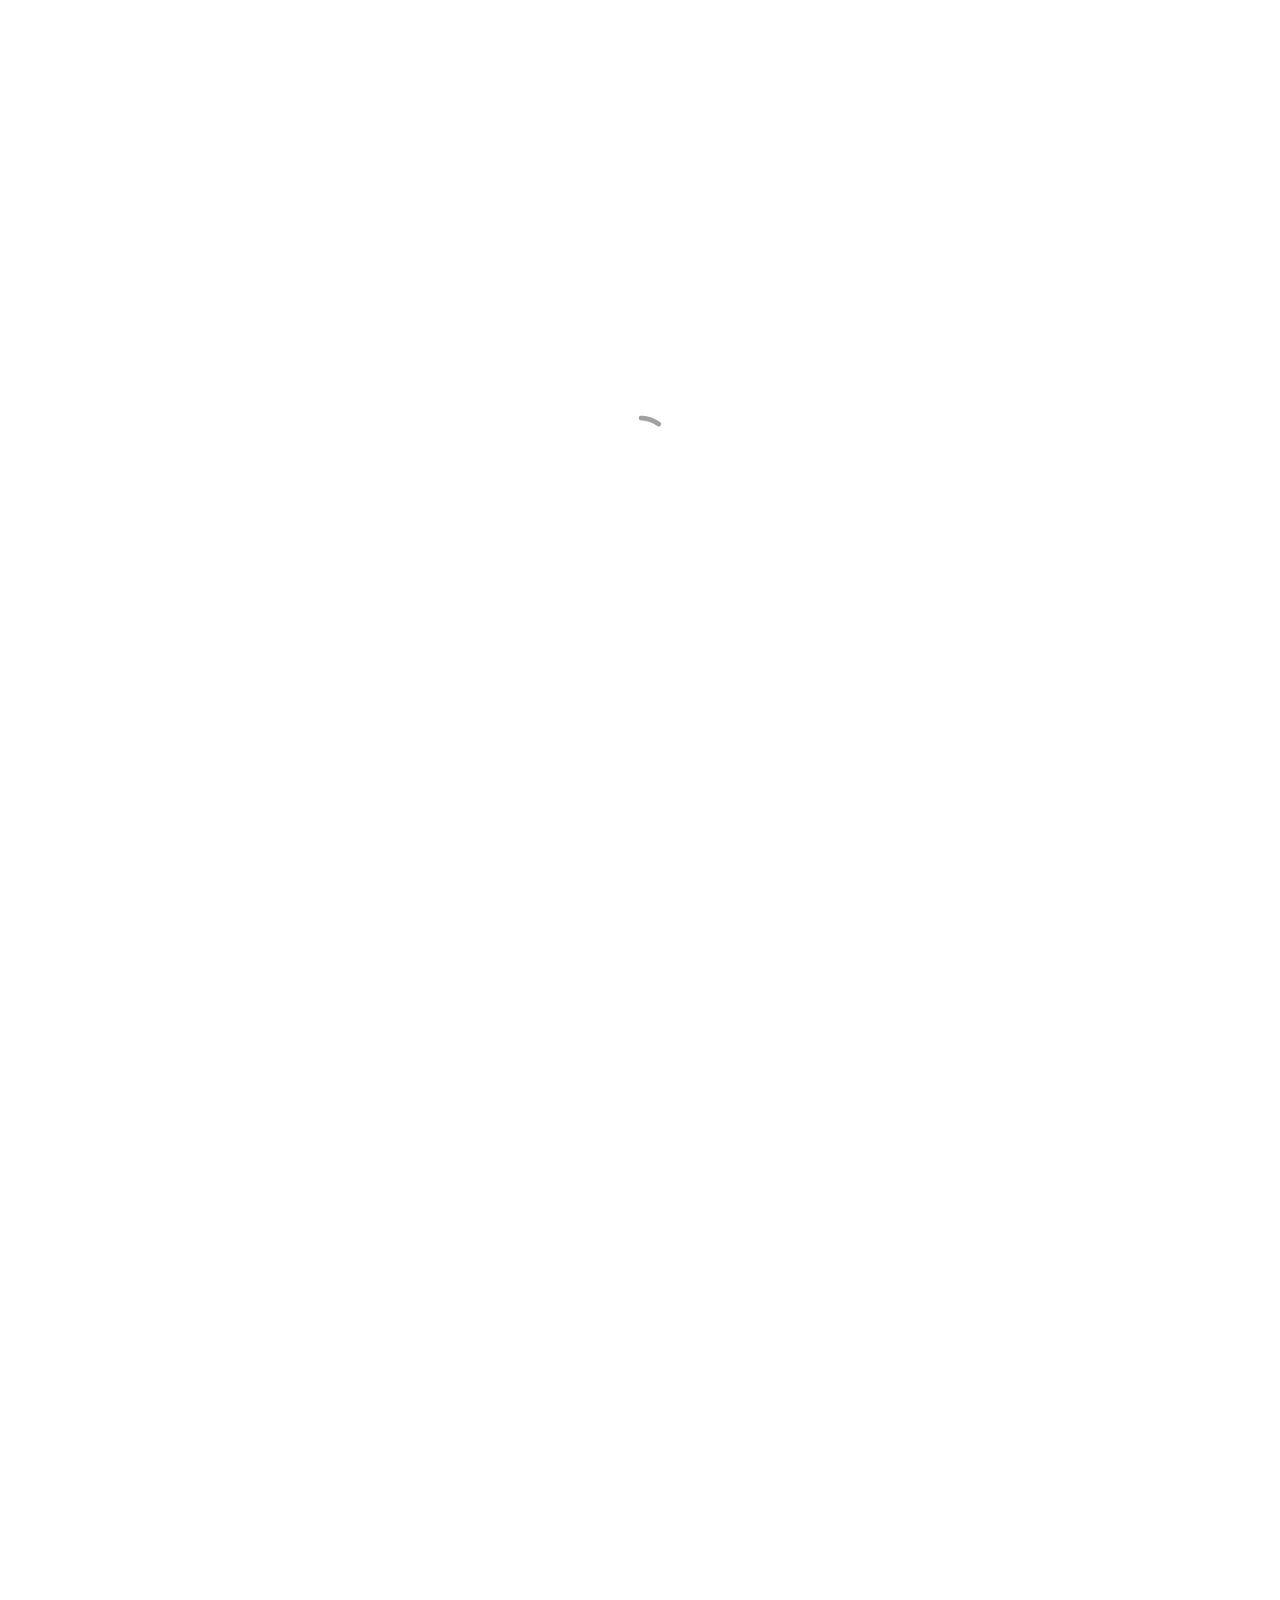
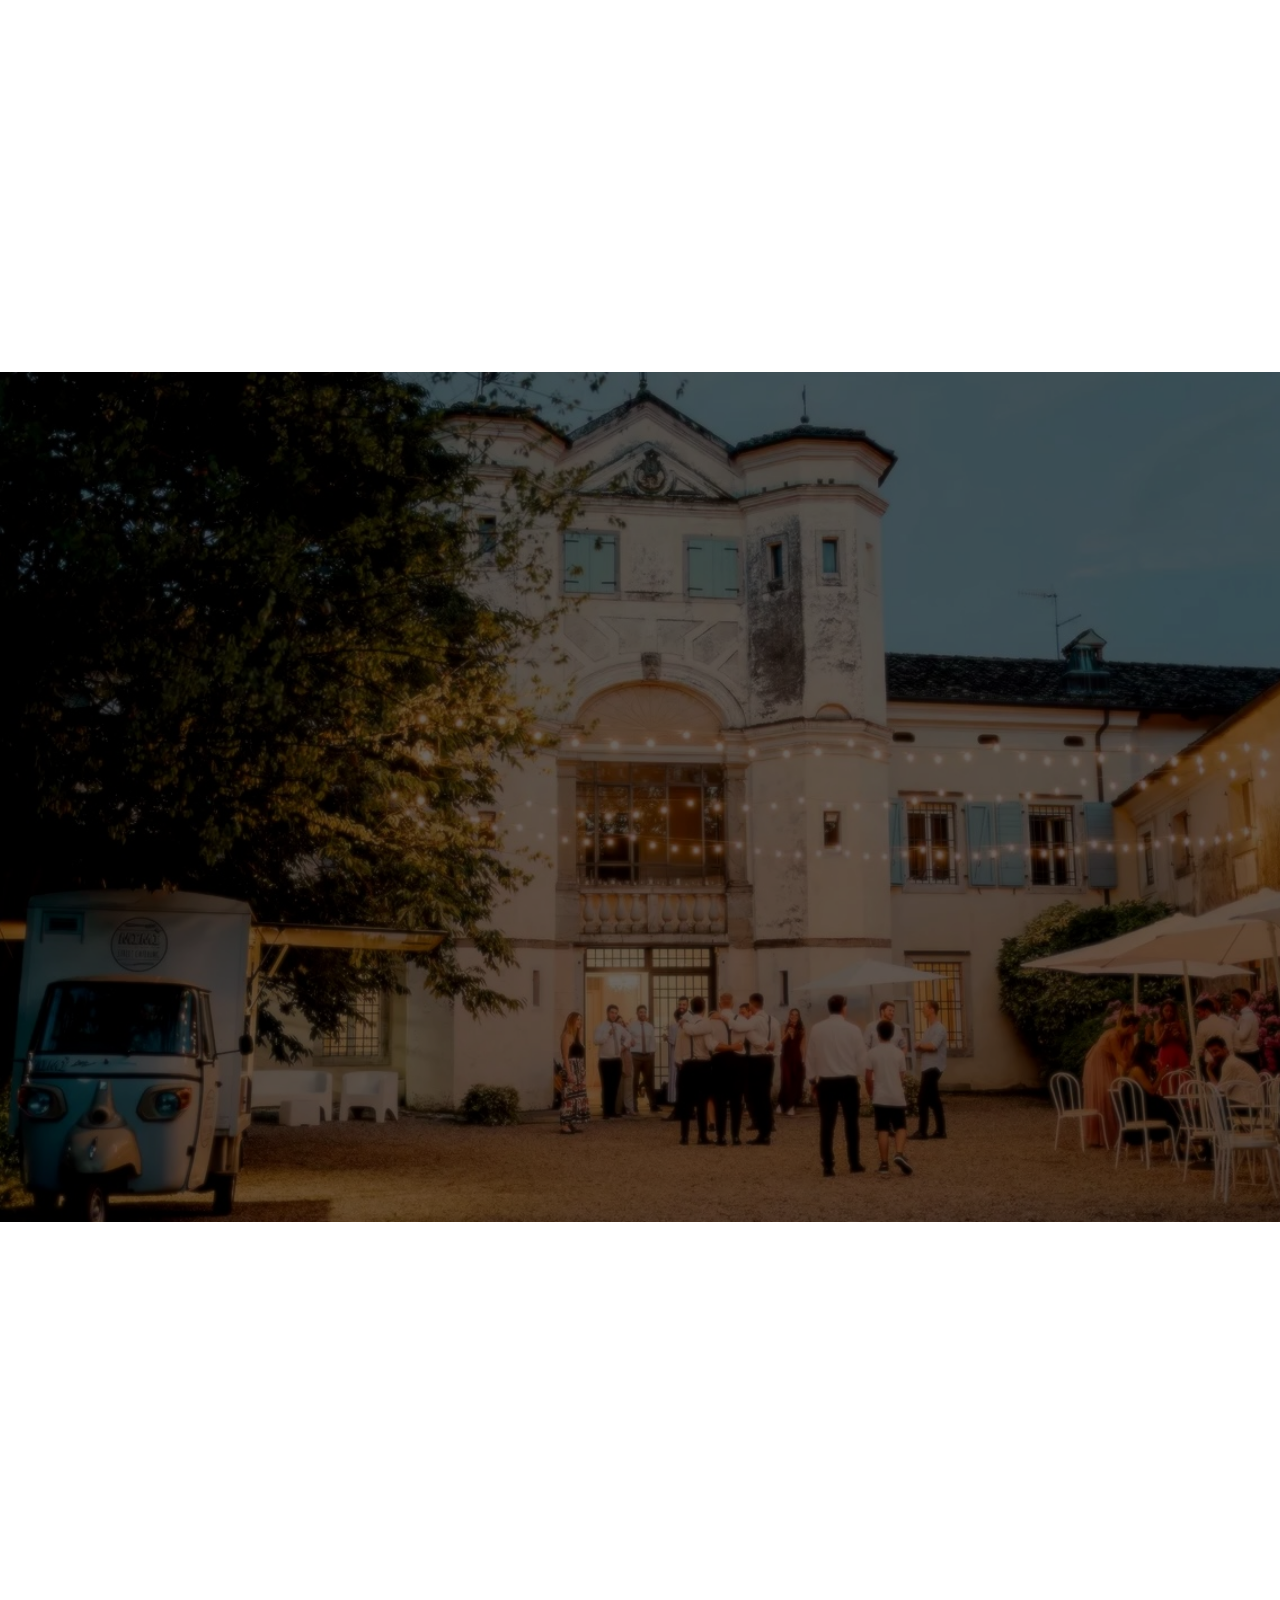
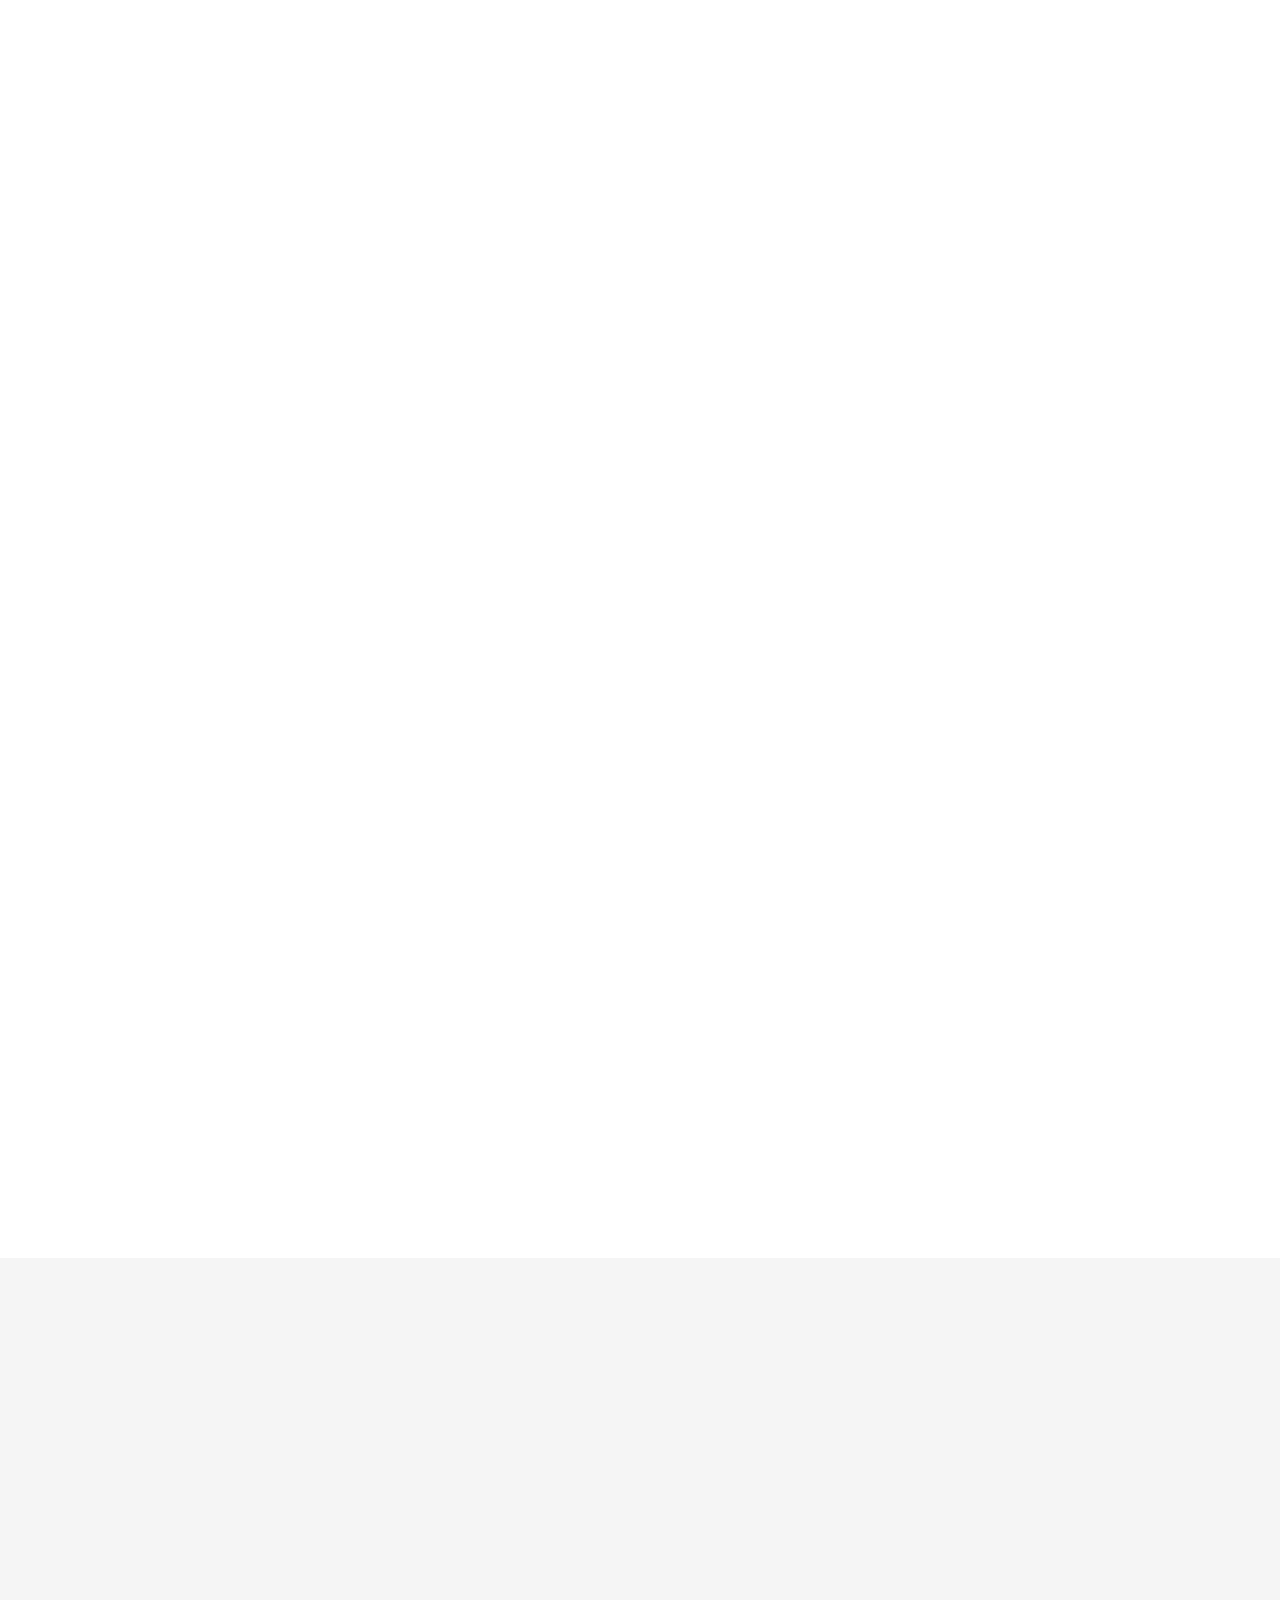
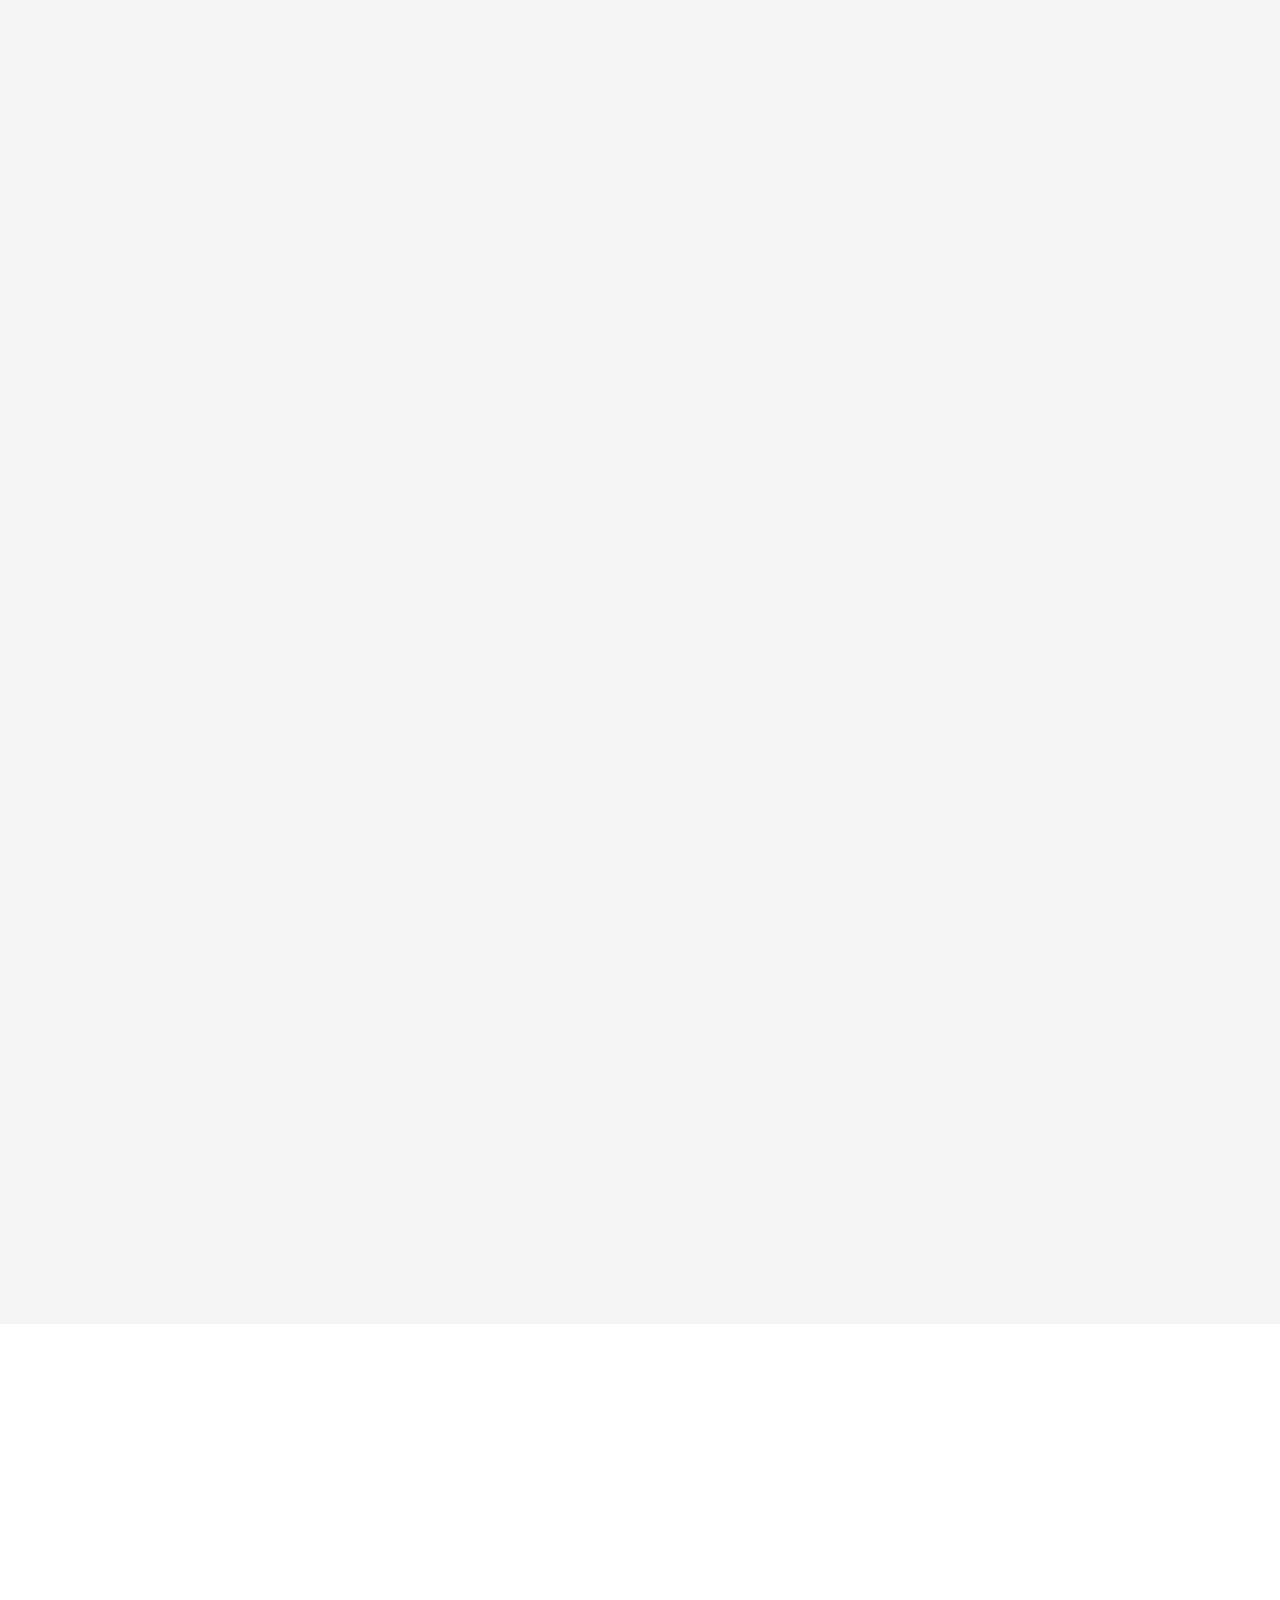
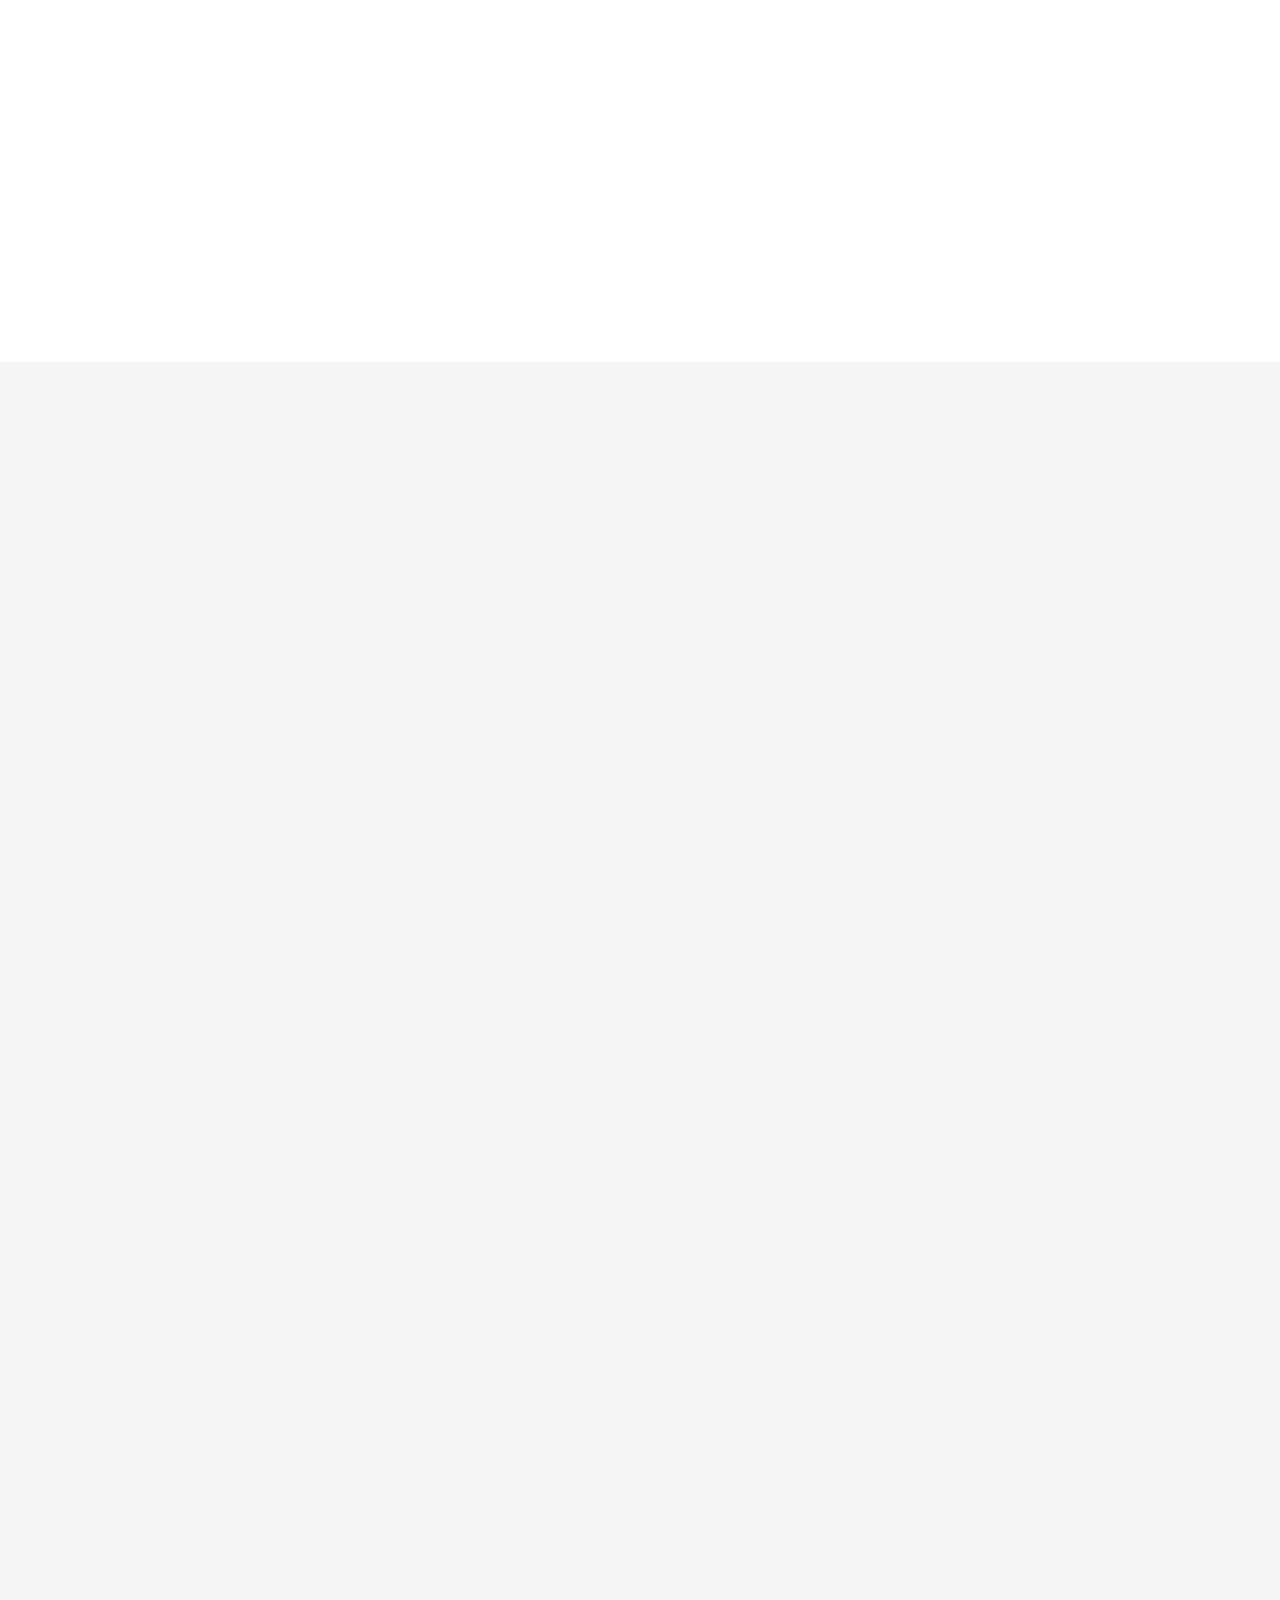
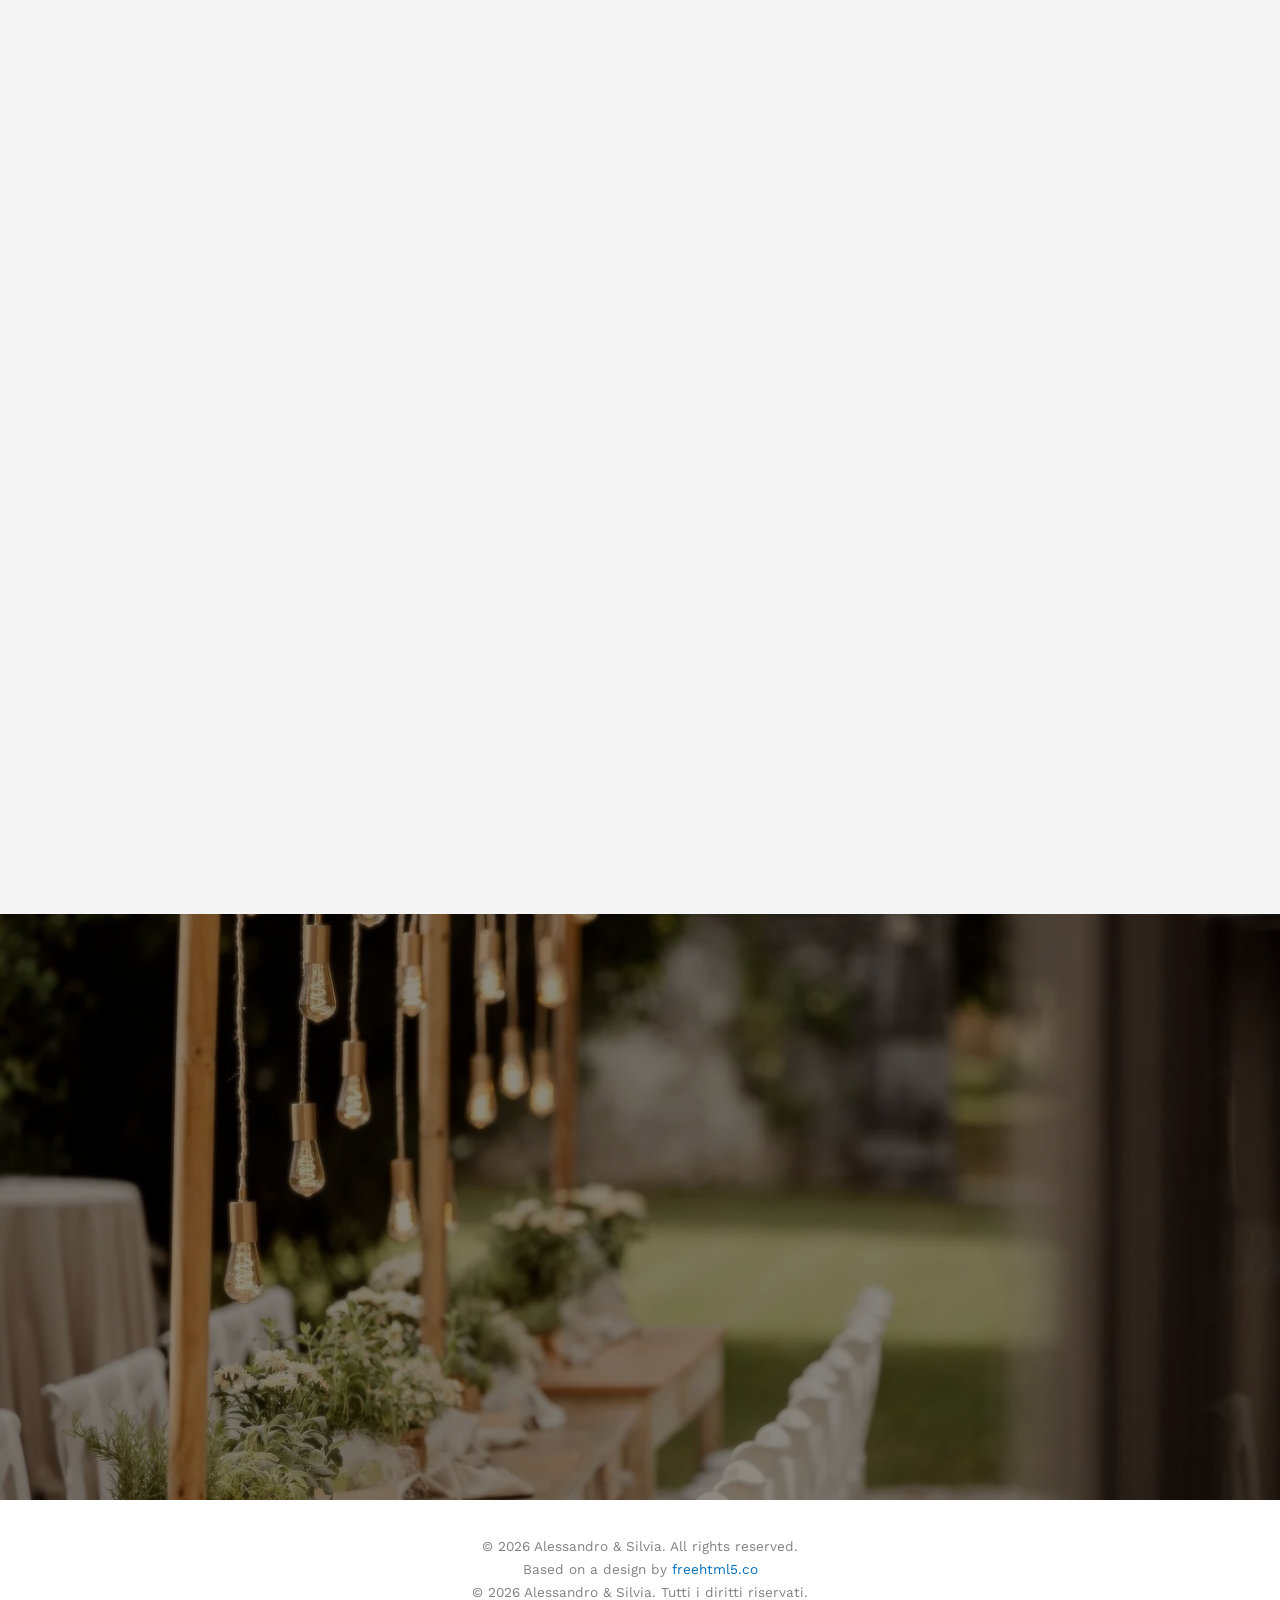
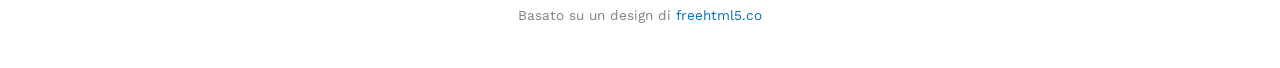
==== commit d59f288f: "PhotoBingo and bug fixes" ====
--- a/index.html
+++ b/index.html
@@ -369,8 +369,9 @@
 							<!-- RSVP button (external Google Form) -->
 							<p>
 							  <a href="https://docs.google.com/forms/d/e/1FAIpQLScXcSLdGUb6AR2n9k9NzuHk2xEFgAUlPqlnu2G8zaQMNXOTfA/viewform?usp=header"
-								 target="_blank"
-								 class="btn btn-default btn-sm">
+							     target="_blank"
+							     rel="noopener noreferrer"
+							     class="btn btn-default btn-sm">
 								<span class="lang-content" data-lang="en">Will you be there?</span>
 								<span class="lang-content" data-lang="it">Ci sarete?</span>
 							  </a>
@@ -1492,7 +1493,7 @@
 				<div class="col-md-8 col-md-offset-2 text-center fh5co-heading">
 					<!-- EN -->
 					<h2 class="lang-content" data-lang="en">Are you attending?</h2>
-					<p class="lang-content" data-lang="en">Please fill-up the form to let us know if you're attending. Thanks!</p>
+					<p class="lang-content" data-lang="en">Please fill out the form to let us know if you're attending. Thanks!</p>
 					<!-- IT -->
 					<h2 class="lang-content" data-lang="it">Parteciperete?</h2>
 					<p class="lang-content" data-lang="it">Fatecelo sapere tramite il modulo RSVP. Grazie!</p>
@@ -1504,6 +1505,7 @@
 					  <div class="col-md-10 col-md-offset-1 text-center">
 						<a href="https://docs.google.com/forms/d/e/1FAIpQLScXcSLdGUb6AR2n9k9NzuHk2xEFgAUlPqlnu2G8zaQMNXOTfA/viewform?usp=header"
 						   target="_blank"
+						   rel="noopener noreferrer"
 						   class="btn btn-default btn-lg">
 						  <span class="lang-content" data-lang="en">RSVP form</span>
 						  <span class="lang-content" data-lang="it">Modulo RSVP</span>
@@ -1523,10 +1525,16 @@
 					<p>
 						<!-- EN -->
 						<small class="block" data-lang="en">&copy; 2026 Alessandro &amp; Silvia. All rights reserved.</small>
-						<small class="block" data-lang="en">Based on a design by <a href="http://freehtml5.co/" target="_blank">freehtml5.co</a></small>
+						<small class="block" data-lang="en">
+						  Based on a design by
+						  <a href="https://freehtml5.co/" target="_blank" rel="noopener noreferrer">freehtml5.co</a>
+						</small>
 						<!-- IT -->
 						<small class="block" data-lang="it">&copy; 2026 Alessandro &amp; Silvia. Tutti i diritti riservati.</small>
-						<small class="block" data-lang="it">Basato su un design di <a href="http://freehtml5.co/" target="_blank">freehtml5.co</a></small>
+						<small class="block" data-lang="it">
+						  Basato su un design di
+						  <a href="https://freehtml5.co/" target="_blank" rel="noopener noreferrer">freehtml5.co</a>
+						</small>
 					</p>
 				</div>
 			</div>
@@ -1580,9 +1588,8 @@
 	<!-- Stellar (parallax background effect; used via data-stellar-background-ratio) -->
 	<script src="js/jquery.stellar.min.js"></script>
 
-	<!-- Magnific Popup (gallery lightbox + hidden video lightbox) -->
+	<!-- Magnific Popup library; gallery bindings are configured in galleries.js -->
 	<script src="js/jquery.magnific-popup.min.js"></script>
-	<script src="js/magnific-popup-options.js"></script>
 
 	<!-- Countdown plugin + site-specific initialisation -->
 	<script src="js/simplyCountdown.js"></script>
--- a/css/style.css
+++ b/css/style.css
@@ -2600,10 +2600,6 @@
 
 /* --- Password gate (full-screen overlay shown on first visit per session) --- */
 
-/* NOTE: there are two #password-gate blocks in the file right now.
-   Keep only one in your final CSS (prefer the later one with is-hiding),
-   otherwise you'll have duplicated declarations fighting each other. */
-
 /* Base overlay */
 #password-gate{
   position: fixed;
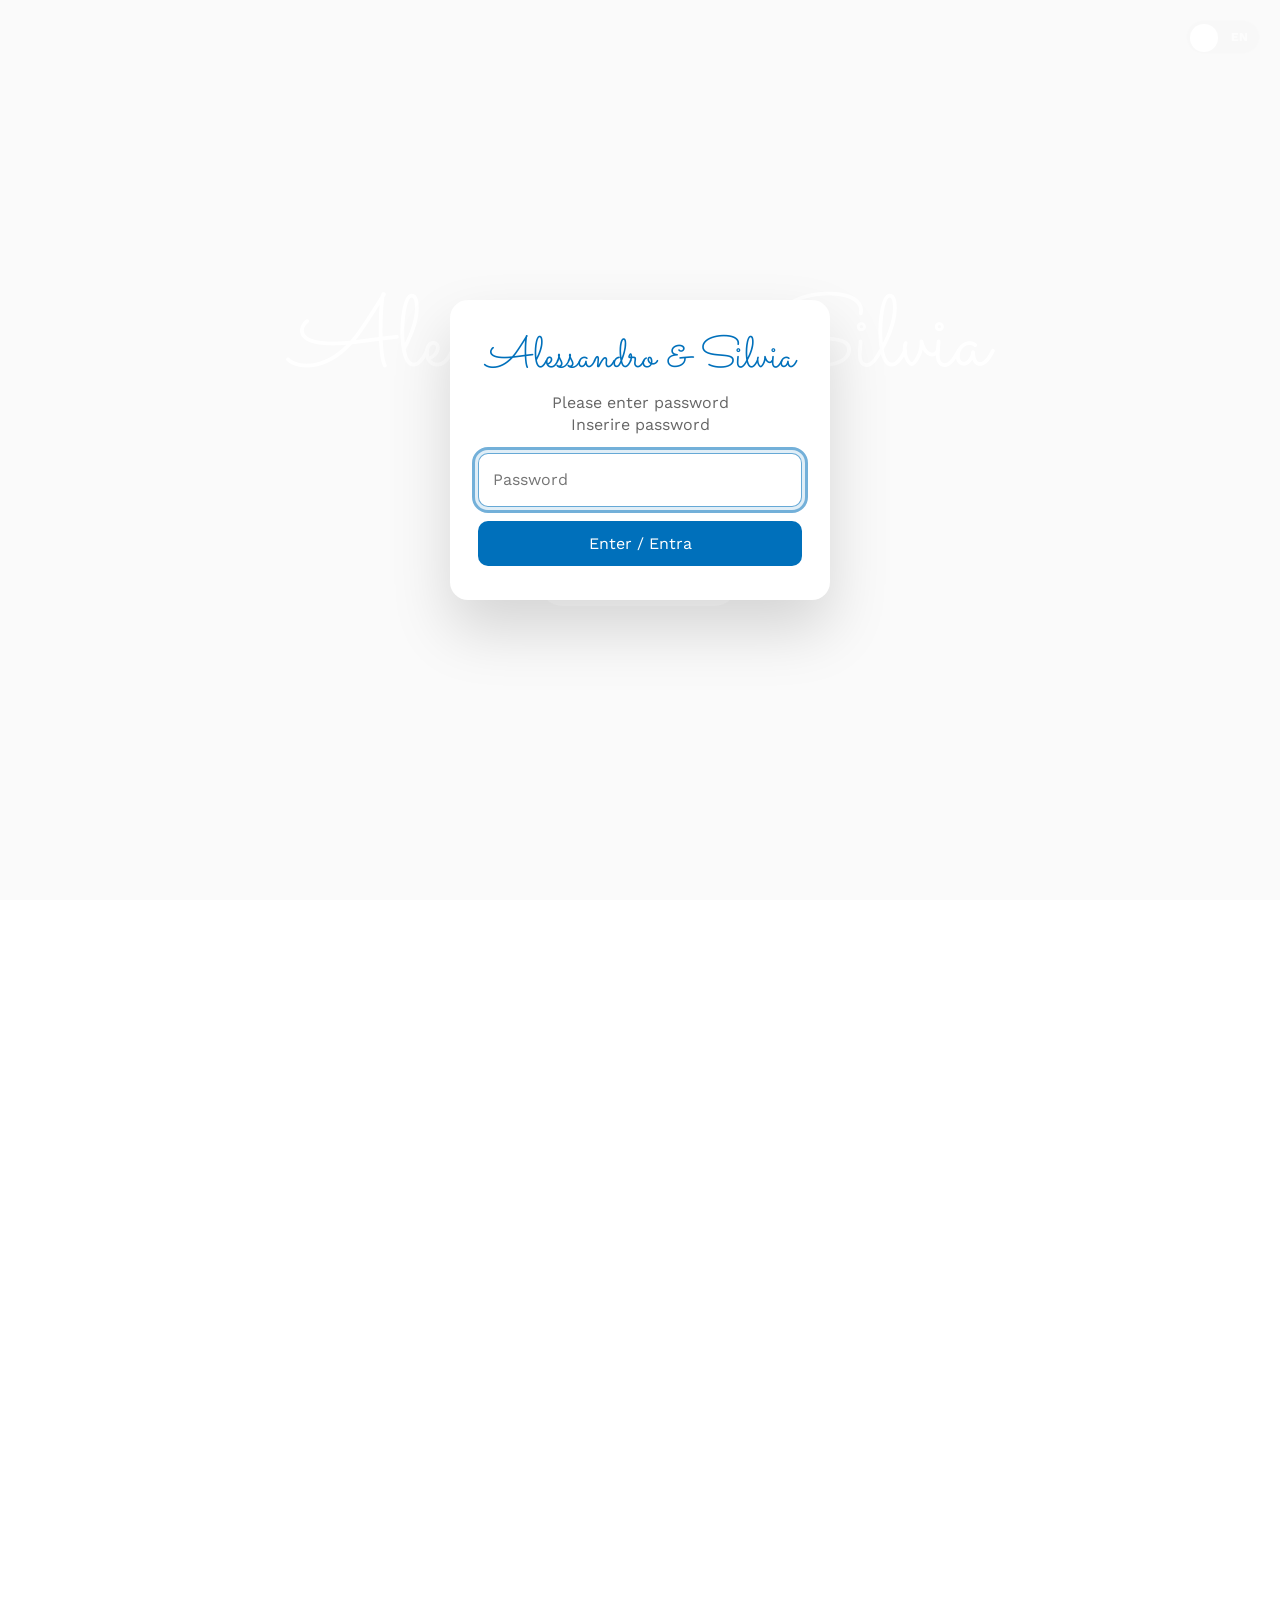
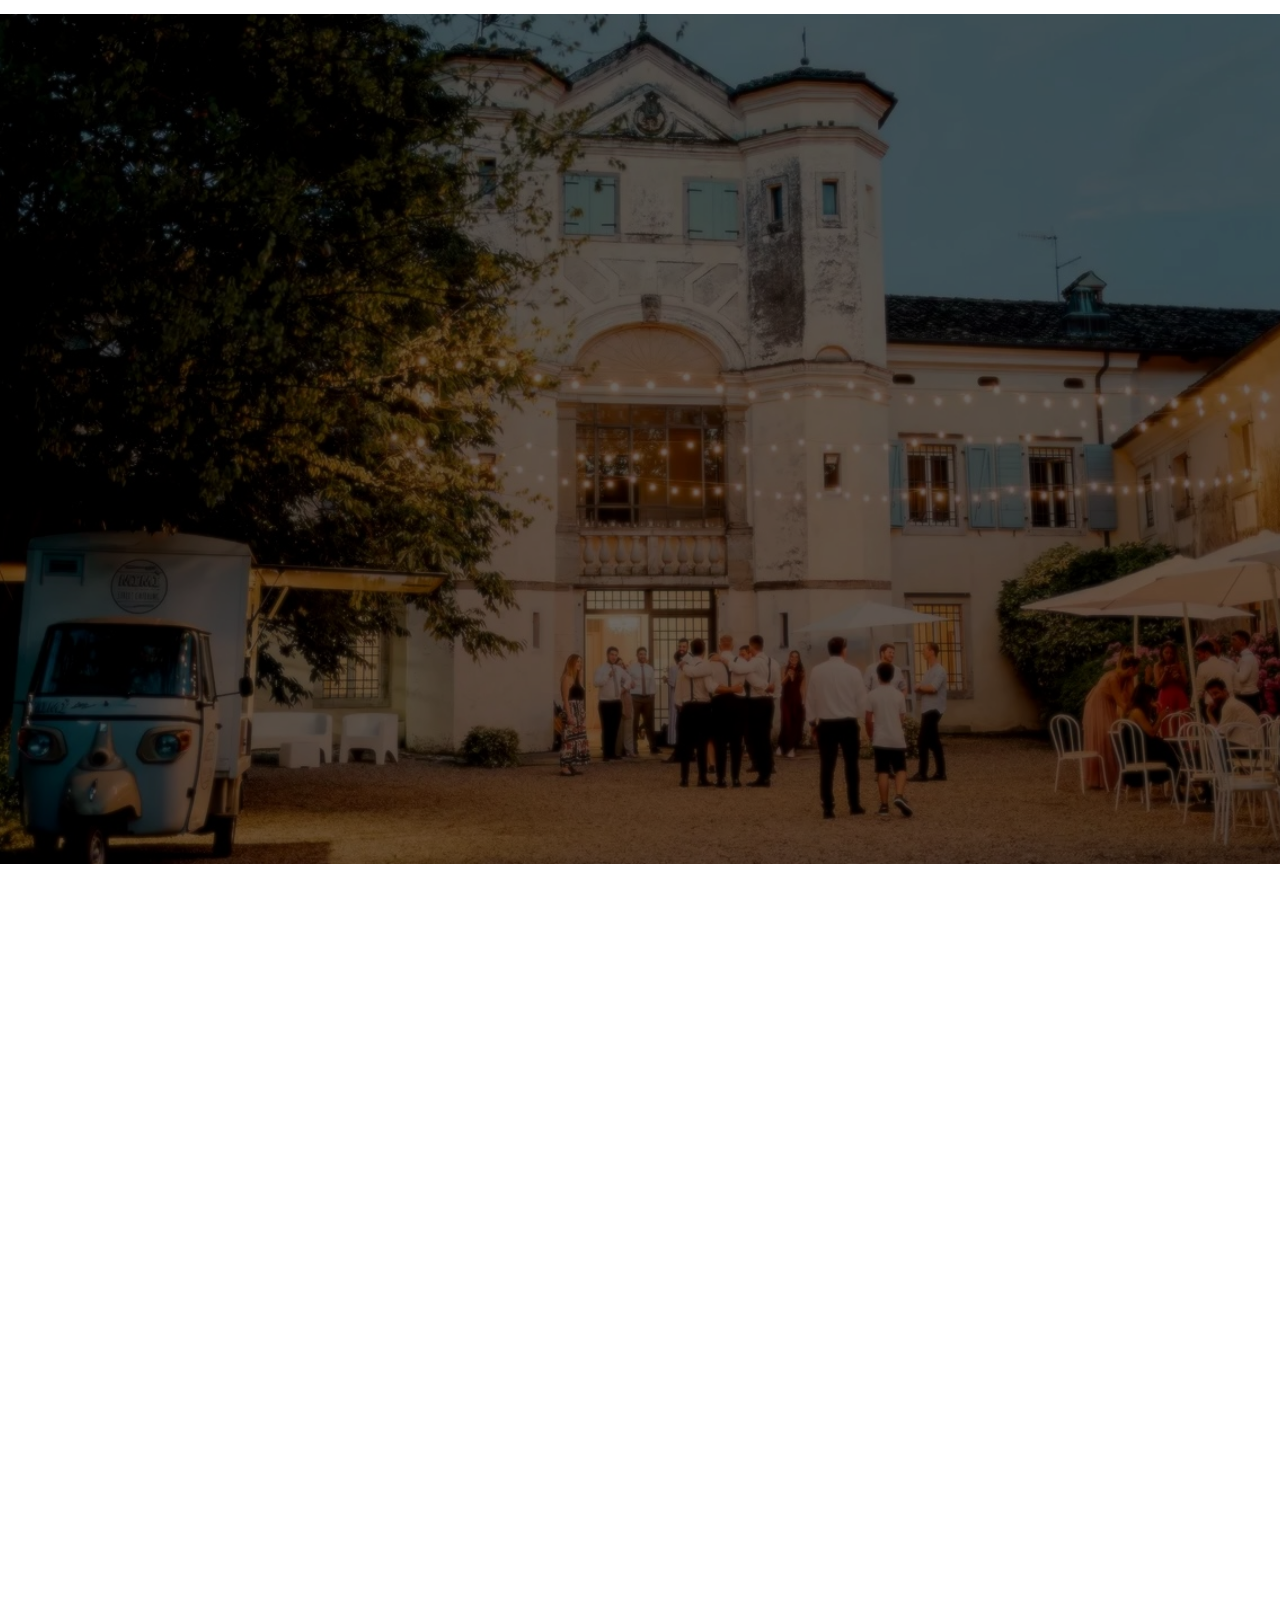
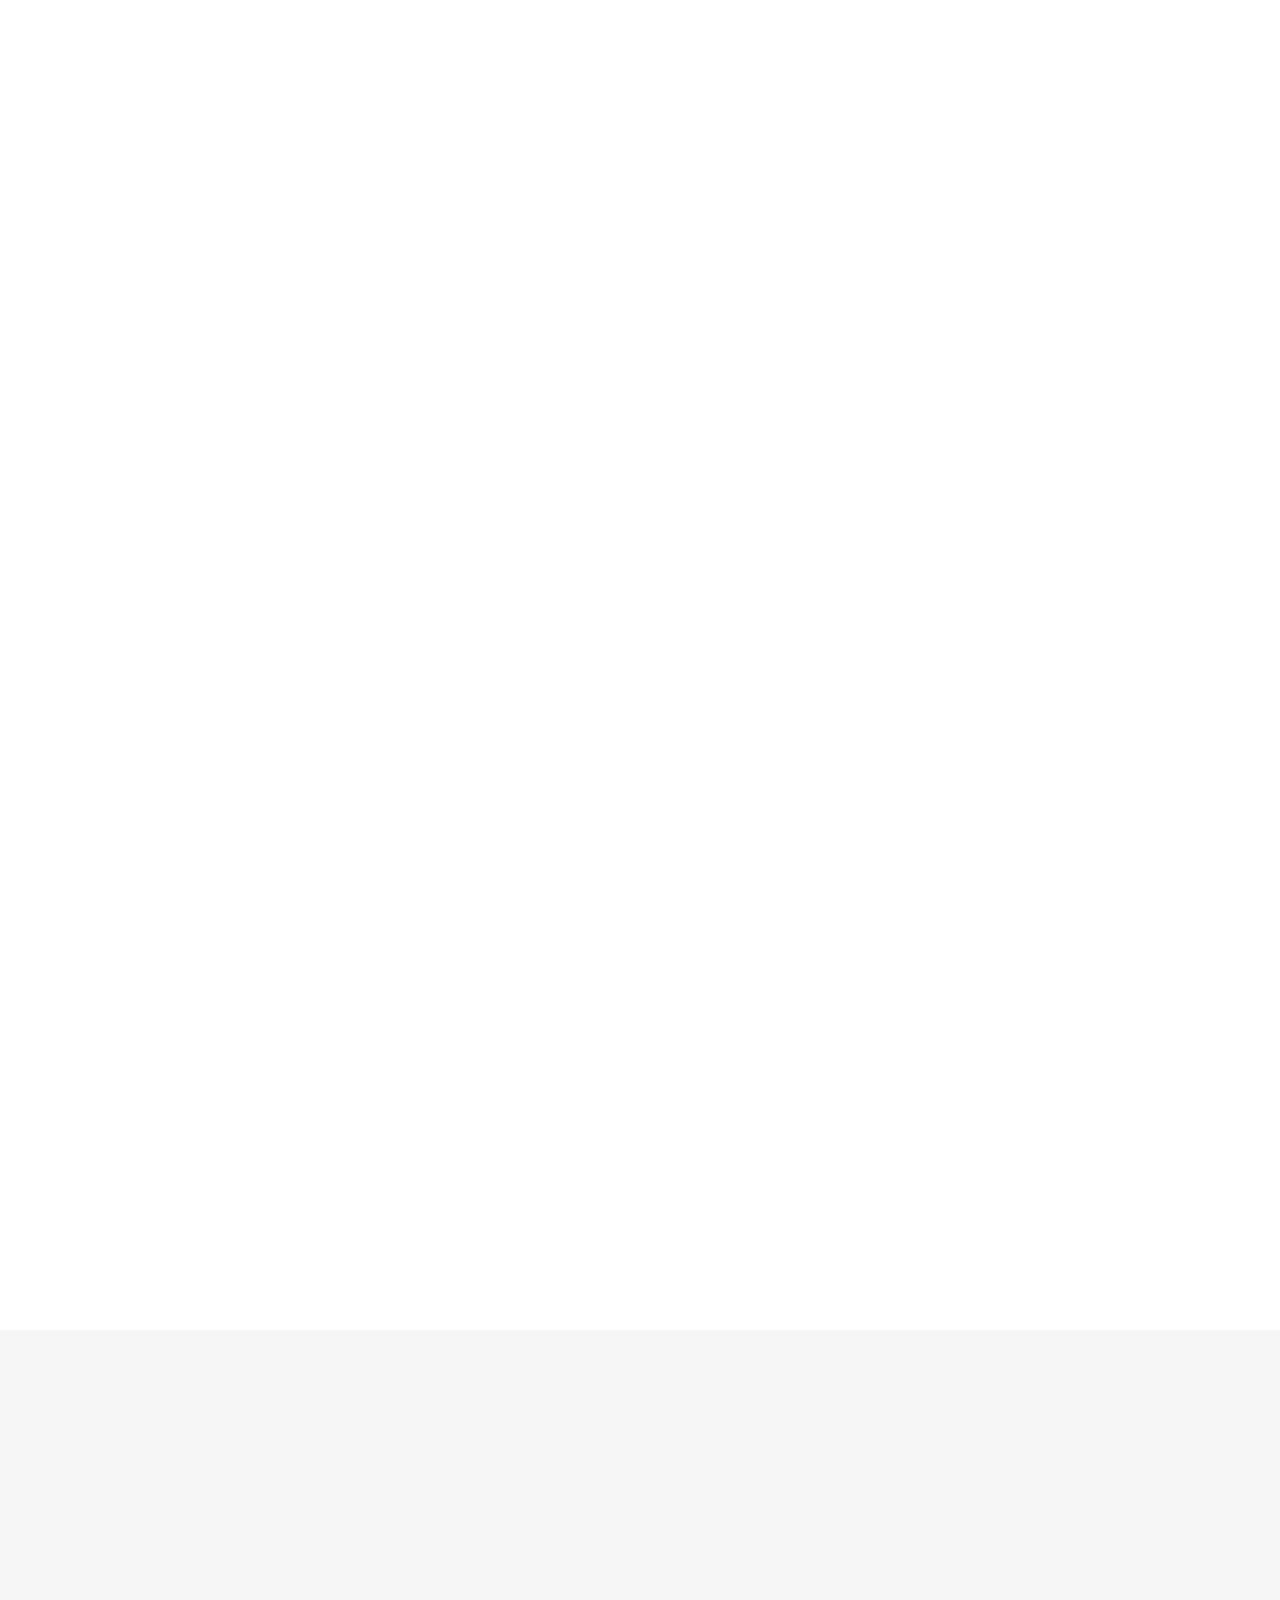
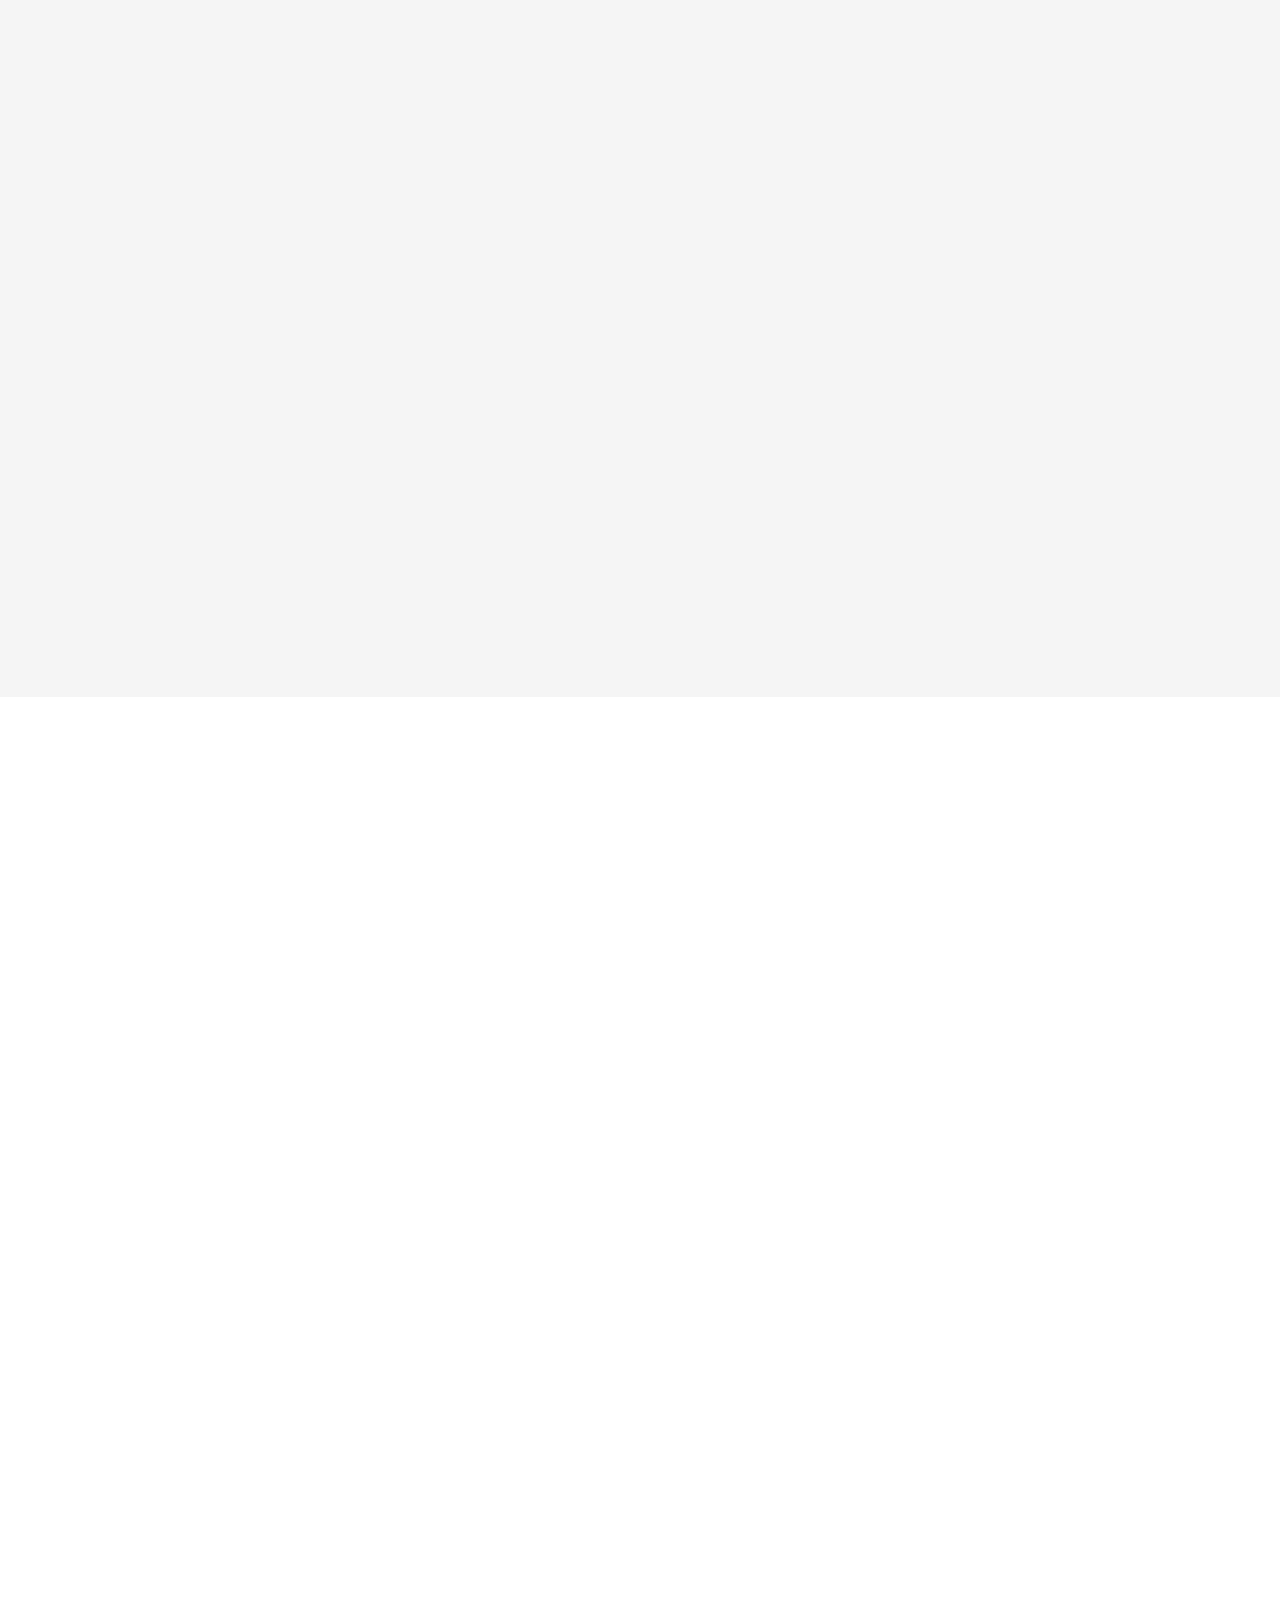
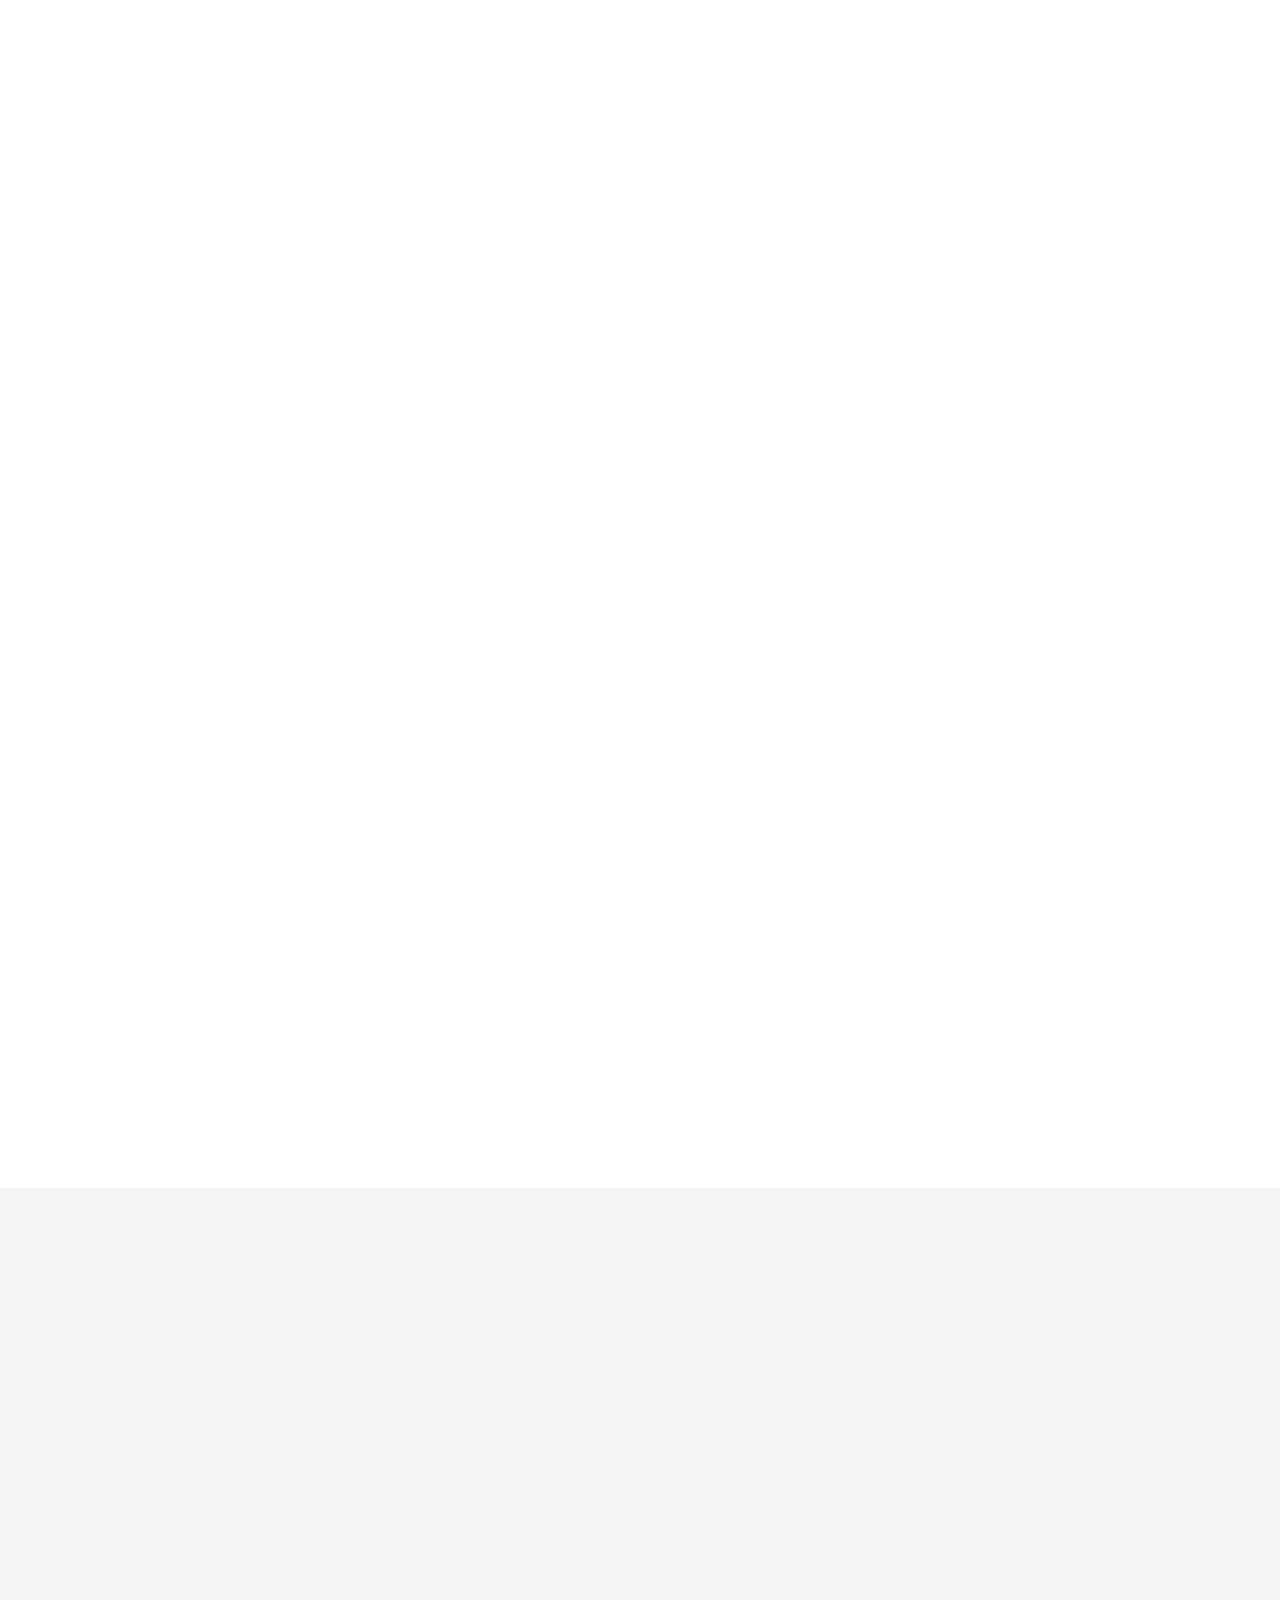
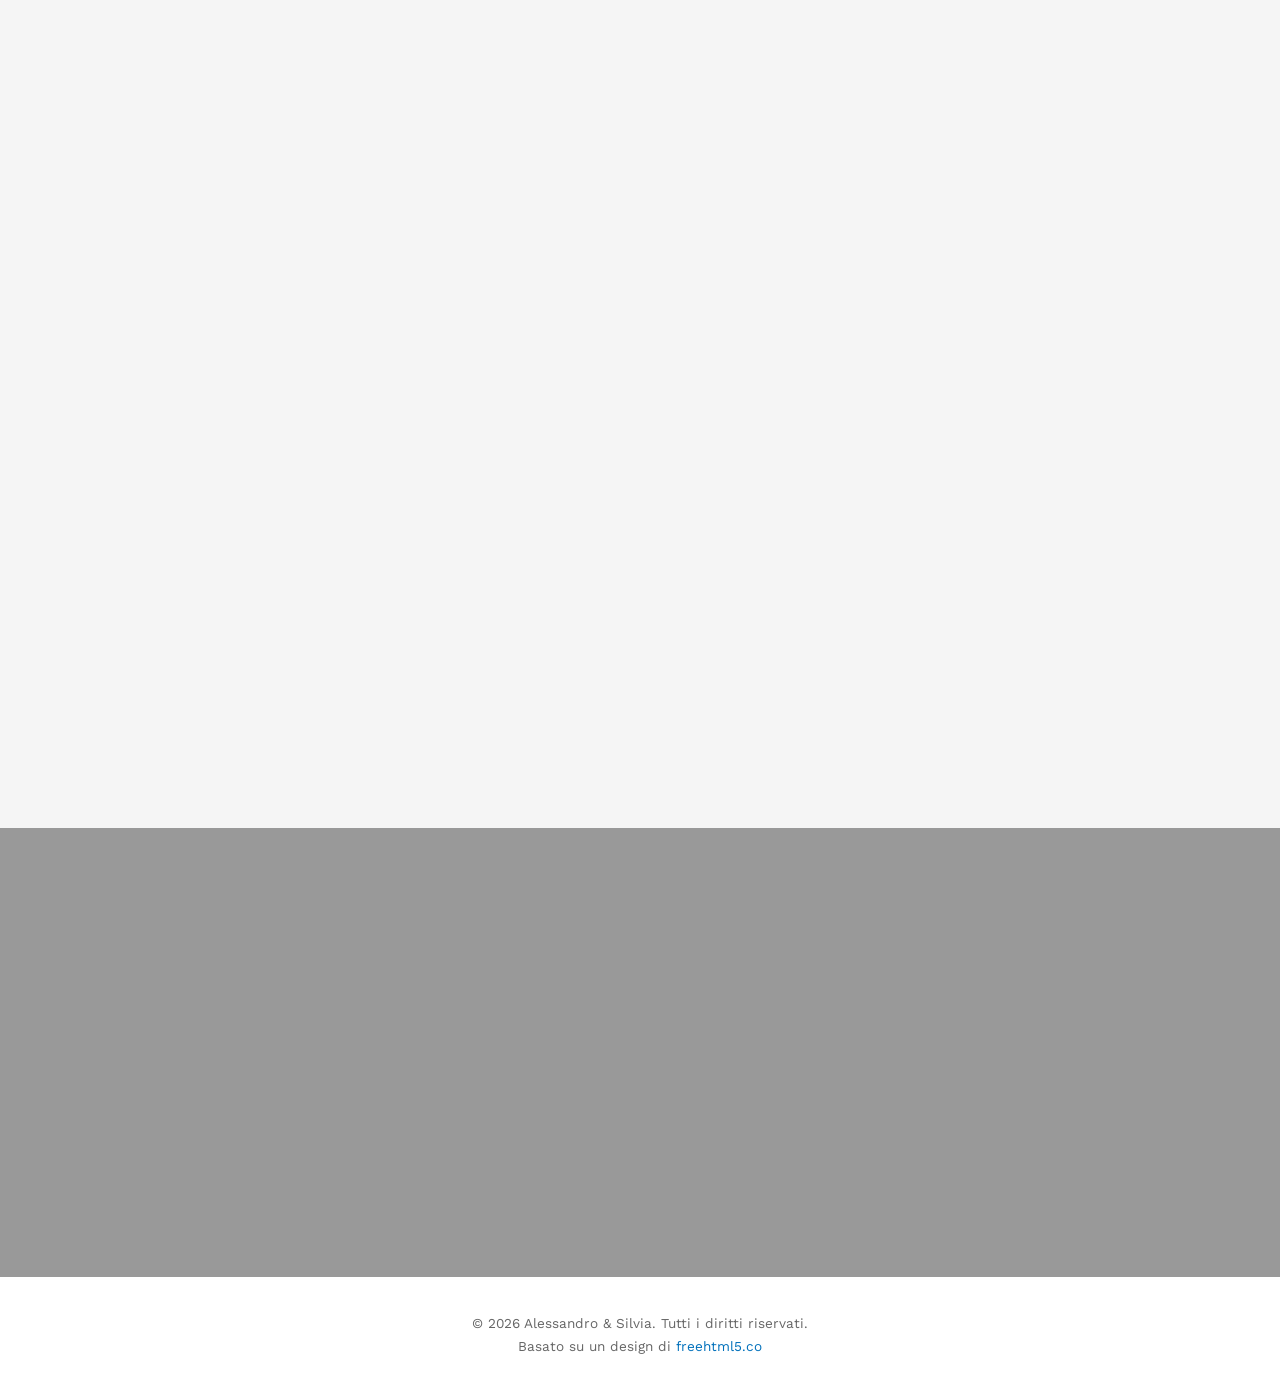
==== commit c82d2165: "Redesign after wedding Eliminated spurious code, updated countdown and carousels." ====
--- a/index.html
+++ b/index.html
@@ -2,7 +2,7 @@
 <!--[if lt IE 7]>      <html class="no-js lt-ie9 lt-ie8 lt-ie7"> <![endif]-->
 <!--[if IE 7]>         <html class="no-js lt-ie9 lt-ie8"> <![endif]-->
 <!--[if IE 8]>         <html class="no-js lt-ie9"> <![endif]-->
-<!--[if gt IE 8]><!--> <html class="no-js"> <!--<![endif]-->
+<!--[if gt IE 8]><!--> <html class="no-js" lang="it"> <!--<![endif]-->
 	<head>
 	<!-- =========================================================
 	     HEAD / META
@@ -12,17 +12,25 @@
 	<meta charset="utf-8">
 	<meta http-equiv="X-UA-Compatible" content="IE=edge">
 	<title>Alessandro &amp; Silvia</title>
-	<meta name="viewport" content="width=device-width, initial-scale=1">
+	<meta name="viewport" content="width=device-width, initial-scale=1, viewport-fit=cover">
 	<meta name="description" content="Celebrate with us!" />
 	<meta name="author" content="agiacche" />
+	<meta name="theme-color" content="#0070BB">
+	<link rel="canonical" href="https://agiacche.github.io/wedding/">
+	<link rel="icon" href="images/AS.jpg" type="image/jpeg">
 
 	<meta property="og:title" content="Alessandro &amp; Silvia wedding"/>
-	<meta property="og:image" content="images/AS.jpg"/>
+	<meta property="og:type" content="website"/>
+	<meta property="og:locale" content="it_IT"/>
+	<meta property="og:locale:alternate" content="en_GB"/>
+	<meta property="og:image" content="https://agiacche.github.io/wedding/images/AS.jpg"/>
+	<meta property="og:image:alt" content="Alessandro and Silvia"/>
 	<meta property="og:url" content="https://agiacche.github.io/wedding/"/>
 	<meta property="og:site_name" content="Alessandro &amp; Silvia"/>
 	<meta property="og:description" content="Join us in celebrating our special day!"/>
 	<meta name="twitter:title" content="Alessandro &amp; Silvia wedding" />
-	<meta name="twitter:image" content="images/AS.jpg" />
+	<meta name="twitter:image" content="https://agiacche.github.io/wedding/images/AS.jpg" />
+	<meta name="twitter:image:alt" content="Alessandro and Silvia" />
 	<meta name="twitter:url" content="https://agiacche.github.io/wedding/" />
 	<meta name="twitter:card" content="summary_large_image" />
 	<meta name="format-detection" content="telephone=no,date=no,address=no,email=no">
@@ -39,8 +47,7 @@
 	     CSS / LIBRARIES
 	     - Font Awesome: info icon in the “info-opener” buttons
 	     - animate.css / icomoon / bootstrap: template dependencies
-	     - magnific popup: lightbox for galleries + hidden video
-	     - owl carousel: template dependency (used/expected by main.js)
+	     - custom fullscreen viewer for gallery photos and video
 	     - style.css: main theme stylesheet (custom tweaks live there)
 	     ========================================================= -->
 	<!-- font-awesome -->
@@ -51,13 +58,8 @@
 	<link rel="stylesheet" href="css/icomoon.css">
 	<!-- Bootstrap  -->
 	<link rel="stylesheet" href="css/bootstrap.css">
-	<!-- Magnific Popup -->
-	<link rel="stylesheet" href="css/magnific-popup.css">
-	<!-- Owl Carousel  -->
-	<link rel="stylesheet" href="css/owl.carousel.min.css">
-	<link rel="stylesheet" href="css/owl.theme.default.min.css">
 	<!-- Theme style  -->
-	<link rel="stylesheet" href="css/style.css">
+	<link rel="stylesheet" href="css/style.css?v=20260920-2">
 
 	<!-- =========================================================
 	     JS (HEAD)
@@ -78,6 +80,7 @@
 
 	</head>
 	<body>
+	<a class="skip-link" href="#main-content">Skip to content / Vai al contenuto</a>
 
 	<!-- =========================================================
 	     PASSWORD GATE (overlay)
@@ -85,11 +88,11 @@
 	     - Controlled by js/password-gate.js
 	     ========================================================= -->
 	<div id="password-gate" aria-hidden="true">
-	  <div class="password-box" role="dialog" aria-label="Password">
-
-	    <h2>Alessandro &amp; Silvia</h2>
-
-	    <p class="password-text">
+	  <div class="password-box" role="dialog" aria-modal="true" aria-labelledby="password-title" aria-describedby="password-instructions" tabindex="-1">
+
+	    <h2 id="password-title">Alessandro &amp; Silvia</h2>
+
+	    <p class="password-text" id="password-instructions">
 	      <span class="pw-line pw-line--en">Please enter password</span>
 	      <span class="pw-line pw-line--it">Inserire password</span>
 	    </p>
@@ -97,8 +100,9 @@
 	    <input
 	      type="password"
 	      id="password-input"
+	      aria-label="Password"
 	      placeholder="Password"
-	      autocomplete="off"
+	      autocomplete="current-password"
 	      inputmode="text"
 	    >
 
@@ -106,7 +110,7 @@
 			<span class="pw-line">Enter / Entra</span>
 		</button>
 
-	    <p class="password-error">
+	    <p class="password-error" role="alert" aria-live="assertive">
 	      <span class="pw-line pw-line--en">Wrong password</span>
 	      <span class="pw-line pw-line--it">Password errata</span>
 	    </p>
@@ -123,9 +127,9 @@
 	     ========================================================= -->
 
 	<!-- CITIES MODAL -->
-	<div class="fh5co-modal" id="modal-cities" aria-hidden="true" role="dialog" aria-label="Cities">
+	<div class="fh5co-modal" id="modal-cities" aria-hidden="true" role="dialog" aria-modal="true" aria-label="Cities / Città">
 	  <div class="fh5co-modal__overlay" data-close="true"></div>
-	  <div class="fh5co-modal__panel" role="document">
+	  <div class="fh5co-modal__panel" role="document" tabindex="-1">
 		<button class="fh5co-modal__close" type="button" data-close="true" aria-label="Close">×</button>
 
 		<!-- EN -->
@@ -186,9 +190,9 @@
 	</div>
 
 	<!-- FOOD MODAL -->
-	<div class="fh5co-modal" id="modal-food" aria-hidden="true" role="dialog" aria-label="Food">
+	<div class="fh5co-modal" id="modal-food" aria-hidden="true" role="dialog" aria-modal="true" aria-label="Food / Cibo">
 	  <div class="fh5co-modal__overlay" data-close="true"></div>
-	  <div class="fh5co-modal__panel" role="document">
+	  <div class="fh5co-modal__panel" role="document" tabindex="-1">
 		<button class="fh5co-modal__close" type="button" data-close="true" aria-label="Close">×</button>
 
 		<!-- EN -->
@@ -249,9 +253,9 @@
 	</div>
 
 	<!-- NATURE MODAL -->
-	<div class="fh5co-modal" id="modal-nature" aria-hidden="true" role="dialog" aria-label="Nature">
+	<div class="fh5co-modal" id="modal-nature" aria-hidden="true" role="dialog" aria-modal="true" aria-label="Nature / Natura">
 	  <div class="fh5co-modal__overlay" data-close="true"></div>
-	  <div class="fh5co-modal__panel" role="document">
+	  <div class="fh5co-modal__panel" role="document" tabindex="-1">
 		<button class="fh5co-modal__close" type="button" data-close="true" aria-label="Close">×</button>
 
 		<!-- EN -->
@@ -337,14 +341,14 @@
 	
 	<!-- =========================================================
 	     MAIN PAGE CONTENT
-	     - Header (hero + countdown + RSVP button)
+	     - Header (hero + days-since counter + wedding photos button)
 	     - Couple section
 	     - Where/When + Map section
 	     - Timeline
 	     - Accommodation + info openers -> modals
-	     - Gallery (Magnific Popup)
+	     - Gallery (custom fullscreen viewer)
 	     - Gift (IBAN info)
-	     - RSVP section (external Google Form)
+	     - Thank-you section
 	     - Footer
 	     ========================================================= -->
 	<div id="page">
@@ -363,17 +367,19 @@
 							<!-- IT -->
 							<h2 class="lang-content" data-lang="it">30 Agosto 2026</h2>
 
-							<!-- Countdown UI (initialised in js/countdown-init.js using simplyCountdown.js) -->
-							<div class="simply-countdown simply-countdown-one"></div>
-
-							<!-- RSVP button (external Google Form) -->
+							<!-- Complete days elapsed since the configured wedding instant -->
+							<p class="days-since" data-days-since aria-live="polite">
+								<span class="lang-content" data-lang="en"><strong data-days-since-value>0</strong> days since we said YES!</span>
+								<span class="lang-content" data-lang="it"><strong data-days-since-value>0</strong> giorni dal nostro SÌ!</span>
+							</p>
+
+							<!-- Opens the wedding album at its first image -->
 							<p>
-							  <a href="https://docs.google.com/forms/d/e/1FAIpQLScXcSLdGUb6AR2n9k9NzuHk2xEFgAUlPqlnu2G8zaQMNXOTfA/viewform?usp=header"
-							     target="_blank"
-							     rel="noopener noreferrer"
-							     class="btn btn-default btn-sm">
-								<span class="lang-content" data-lang="en">Will you be there?</span>
-								<span class="lang-content" data-lang="it">Ci sarete?</span>
+							  <a href="images/to-be-continued.jpg"
+							     class="btn btn-default btn-sm"
+							     data-gallery-open="gallery-2026">
+								<span class="lang-content" data-lang="en">Wedding photos</span>
+								<span class="lang-content" data-lang="it">Foto del matrimonio</span>
 							  </a>
 							</p>
 						</div>
@@ -382,6 +388,7 @@
 			</div>
 		</div>
 	</header>
+	<main id="main-content" tabindex="-1">
 
 	<!-- COUPLE SECTION -->
 	<div id="fh5co-couple">
@@ -400,7 +407,7 @@
 			<div class="couple-wrap animate-box">
 				<div class="couple-half">
 					<div class="groom">
-						<img src="images/groom.jpeg" alt="groom" class="img-responsive">
+						<img src="images/groom.jpeg" alt="Alessandro" class="img-responsive" decoding="async">
 					</div>
 					<div class="desc-groom">
 						<h3>Alessandro</h3>
@@ -417,7 +424,7 @@
 				<p class="heart text-center"><i class="icon-heart2"></i></p>
 				<div class="couple-half">
 					<div class="bride">
-						<img src="images/bride.jpeg" alt="bride" class="img-responsive">
+						<img src="images/bride.jpeg" alt="Silvia" class="img-responsive" decoding="async">
 					</div>
 					<div class="desc-bride">
 						<h3>Silvia</h3>
@@ -518,25 +525,15 @@
 
 			  <div class="col-md-6 col-sm-6 text-center">
 				<div class="event-wrap animate-box event-wrap--map">
-				  <!-- EN -->
-				  <h3 class="lang-content" data-lang="en">Map</h3>
-
-				  <div class="map-body lang-content" data-lang="en">
+				  <h3>
+					<span class="lang-content" data-lang="en">Map</span>
+					<span class="lang-content" data-lang="it">Mappa</span>
+				  </h3>
+
+				  <div class="map-body">
 					<iframe
 					  class="event-map"
-					  src="https://www.google.com/maps?q=46.0173557,13.3009380&z=15&output=embed"
-					  allowfullscreen=""
-					  loading="lazy"
-					  referrerpolicy="no-referrer-when-downgrade">
-					</iframe>
-				  </div>
-
-				  <!-- IT -->
-				  <h3 class="lang-content" data-lang="it">Mappa</h3>
-
-				  <div class="map-body lang-content" data-lang="it">
-					<iframe
-					  class="event-map"
+					  title="Villa Merlo Dragoni map"
 					  src="https://www.google.com/maps?q=46.0173557,13.3009380&z=15&output=embed"
 					  allowfullscreen=""
 					  loading="lazy"
@@ -567,7 +564,7 @@
 					<ul class="timeline animate-box">
 						<li class="animate-box">
 							<div class="timeline-badge">
-								<img src="images/marriage.png" alt="Ceremony" />
+								<img src="images/marriage.png" alt="" loading="lazy" decoding="async" />
 							</div>
 							<div class="timeline-panel">
 								<div class="timeline-heading">
@@ -588,7 +585,7 @@
 						</li>
 						<li class="timeline-inverted animate-box">
 							<div class="timeline-badge">
-								<img src="images/cocktail.png" alt="Apéro" />
+								<img src="images/cocktail.png" alt="" loading="lazy" decoding="async" />
 							</div>
 							<div class="timeline-panel">
 								<div class="timeline-heading">
@@ -609,7 +606,7 @@
 						</li>
 						<li class="timeline animate-box">
 							<div class="timeline-badge">
-								<img src="images/romantic-dinner.png" alt="Reception" />
+								<img src="images/romantic-dinner.png" alt="" loading="lazy" decoding="async" />
 							</div>
 							<div class="timeline-panel">
 								<div class="timeline-heading">
@@ -630,7 +627,7 @@
 						</li>
 						<li class="timeline-inverted animate-box">
 							<div class="timeline-badge">
-								<img src="images/wedding-cake.png" alt="Cake Cutting" />
+								<img src="images/wedding-cake.png" alt="" loading="lazy" decoding="async" />
 							</div>
 							<div class="timeline-panel">
 								<div class="timeline-heading">
@@ -651,7 +648,7 @@
 						</li>
 						<li class="timeline animate-box">
 							<div class="timeline-badge">
-								<img src="images/dance.png" alt="Party" />
+								<img src="images/dance.png" alt="" loading="lazy" decoding="async" />
 							</div>
 							<div class="timeline-panel">
 								<div class="timeline-heading">
@@ -672,7 +669,7 @@
 						</li>
 						<li class="timeline-inverted animate-box">
 							<div class="timeline-badge">
-								<img src="images/live-music.png" alt="Live Music" />
+								<img src="images/live-music.png" alt="" loading="lazy" decoding="async" />
 							</div>
 							<div class="timeline-panel">
 								<div class="timeline-heading">
@@ -804,48 +801,39 @@
 				<div class="col-md-12">
 					<ul id="fh5co-gallery-list">
 
-					<!-- Main photo BEFORE -->
-					<li class="one-third animate-box" style="background-image: url(images/2013.jpg);"> 
-						<a href="images/2013.jpg" class="gallery-before" title="Piancavallo, 2013">
+					<!-- Main photo 2017 and before -->
+					<li class="one-third animate-box" data-bg-image="images/2012-Sardegna.jpg">
+						<a href="images/2012-Sardegna.jpg" class="gallery-2017-and-before" title="Sardegna, 2012">
 							<div class="case-studies-summary">
-								<span class="lang-content" data-lang="en">3 Photos</span>
-								<span class="lang-content" data-lang="it">3 Foto</span>
-								<h2 class="lang-content" data-lang="en">Before 2017</h2>
-								<h2 class="lang-content" data-lang="it">Prima del 2017</h2>
+								<span class="lang-content" data-lang="en">7 Photos</span>
+								<span class="lang-content" data-lang="it">7 Foto</span>
+								<h2 class="lang-content" data-lang="en">2017 and before</h2>
+								<h2 class="lang-content" data-lang="it">2017 e prima</h2>
 							</div>
 						</a>
 					</li>
-					<!-- Gallery BEFORE -->
-					<li style="display:none;">
-						<a href="images/2013-Piancavallo.jpg" class="gallery-before" title="Piancavallo, 2013"></a>
-					</li>
-					<li style="display:none;">
-						<a href="images/2012-Sardegna.jpg" class="gallery-before" title="Sardegna, 2012"></a>
-					</li>
-
-					<!-- Main photo 2017 -->
-					<li class="one-third animate-box" style="background-image: url(images/2017.jpg);"> 
-						<a href="images/2017.jpg" class="gallery-2017" title="Trieste, 2017">
-							<div class="case-studies-summary">
-								<span class="lang-content" data-lang="en">4 Photos</span>
-								<span class="lang-content" data-lang="it">4 Foto</span>
-								<h2>2017</h2>
-							</div>
-						</a>
-					</li>
-					<!-- Gallery 2017 -->
-					<li style="display:none;">
-						<a href="images/2017-Natale.jpg" class="gallery-2017" title="Pordenone, 2017"></a>
-					</li>
-					<li style="display:none;">
-						<a href="images/2017-Londra-1.jpg" class="gallery-2017" title="Londra, 2017"></a>
-					</li>
-					<li style="display:none;">
-						<a href="images/2017-Londra-2.jpg" class="gallery-2017" title="Londra, 2017"></a>
+					<!-- Gallery 2017 and before: pre-2017 images first, then 2017 -->
+					<li style="display:none;">
+						<a href="images/2013.jpg" class="gallery-2017-and-before" title="Piancavallo, 2013"></a>
+					</li>
+					<li style="display:none;">
+						<a href="images/2013-Piancavallo.jpg" class="gallery-2017-and-before" title="Piancavallo, 2013"></a>
+					</li>
+					<li style="display:none;">
+						<a href="images/2017.jpg" class="gallery-2017-and-before" title="Trieste, 2017"></a>
+					</li>
+					<li style="display:none;">
+						<a href="images/2017-Natale.jpg" class="gallery-2017-and-before" title="Pordenone, 2017"></a>
+					</li>
+					<li style="display:none;">
+						<a href="images/2017-Londra-1.jpg" class="gallery-2017-and-before" title="Londra, 2017"></a>
+					</li>
+					<li style="display:none;">
+						<a href="images/2017-Londra-2.jpg" class="gallery-2017-and-before" title="Londra, 2017"></a>
 					</li>
 
 					<!-- Main photo 2018 -->
-					<li class="one-third animate-box" style="background-image: url(images/2018.jpg);"> 
+					<li class="one-third animate-box" data-bg-image="images/2018.jpg">
 						<a href="images/2018.jpg" class="gallery-2018" title="Dandolo, 2018">
 							<div class="case-studies-summary">
 								<span class="lang-content" data-lang="en">6 Photos</span>
@@ -873,7 +861,7 @@
 
 
 					<!-- Main photo 2019 -->
-					<li class="one-third animate-box" style="background-image: url(images/2019.jpg);"> 
+					<li class="one-third animate-box" data-bg-image="images/2019.jpg">
 						<a href="images/2019.jpg" class="gallery-2019" title="Amsterdam, 2019">
 							<div class="case-studies-summary">
 								<span class="lang-content" data-lang="en">8 Photos</span>
@@ -906,7 +894,7 @@
 					</li>
 
 					<!-- Main photo 2020 -->
-					 <li class="one-third animate-box" style="background-image: url(images/2020.jpg);"> 
+					 <li class="one-third animate-box" data-bg-image="images/2020.jpg">
 						<a href="images/2020.jpg" class="gallery-2020" title="Sicilia, 2020">
 							<div class="case-studies-summary">
 								<span class="lang-content" data-lang="en">8 Photos</span>
@@ -939,7 +927,7 @@
 					</li>
 
 					<!-- Main photo 2021 -->
-					 <li class="one-third animate-box" style="background-image: url(images/2021.jpg);"> 
+					 <li class="one-third animate-box" data-bg-image="images/2021.jpg">
 						<a href="images/2021.jpg" class="gallery-2021" title="Tarvisio, 2021">
 							<div class="case-studies-summary">
 								<span class="lang-content" data-lang="en">6 Photos</span>
@@ -966,7 +954,7 @@
 					</li>
 
 					<!-- Main photo 2022 -->
-					 <li class="one-third animate-box" style="background-image: url(images/2022.jpg);"> 
+					 <li class="one-third animate-box" data-bg-image="images/2022.jpg">
 						<a href="images/2022.jpg" class="gallery-2022" title="Parigi, 2022">
 							<div class="case-studies-summary">
 								<span class="lang-content" data-lang="en">8 Photos</span>
@@ -999,7 +987,7 @@
 					</li>
 
 					<!-- Main photo 2023 -->
-					 <li class="one-third animate-box" style="background-image: url(images/2023.jpg);"> 
+					 <li class="one-third animate-box" data-bg-image="images/2023.jpg">
 						<a href="images/2023.jpg" class="gallery-2023" title="Zurigo, 2023">
 							<div class="case-studies-summary">
 								<span class="lang-content" data-lang="en">13 Photos</span>
@@ -1047,7 +1035,7 @@
 					</li>
 
 					<!-- Main photo 2024 -->
-					 <li class="one-third animate-box" style="background-image: url(images/2024.jpg);"> 
+					 <li class="one-third animate-box" data-bg-image="images/2024.jpg">
 						<a href="images/2024.jpg" class="gallery-2024" title="Gili, 2024">
 							<div class="case-studies-summary">
 								<span class="lang-content" data-lang="en">12 Photos</span>
@@ -1092,7 +1080,7 @@
 					</li>
 
 					<!-- Main photo 2025 -->
-					 <li class="one-third animate-box" style="background-image: url(images/2025.jpg);"> 
+					 <li class="one-third animate-box" data-bg-image="images/2025.jpg">
 						<a href="images/2025.jpg" class="gallery-2025" title="Davos, 2025">
 							<div class="case-studies-summary">
 								<span class="lang-content" data-lang="en">11 Photos</span>
@@ -1133,20 +1121,8 @@
 						<a href="images/2025-Australia-3.jpg" class="gallery-2025" title="Melbourne, 2025"></a>
 					</li>
 
-
-					<!-- Main photo 2026 -->
-					 <li class="one-third animate-box" style="background-image: url(images/to-be-continued.jpg);"> 
-						<a href="images/to-be-continued.jpg" class="gallery-2026">
-							<div class="case-studies-summary">
-								<!--<span class="lang-content" data-lang="en">? Photos</span>-->
-								<!--<span class="lang-content" data-lang="it">? Foto</span>-->
-								<h2>2026</h2>
-							</div>
-						</a>
-					</li>
-
 					<!-- Main photo Nacho -->
-					 <li class="one-third animate-box" style="background-image: url(images/Nacho/2022-10-Trieste-2.jpg);"> 
+					 <li class="one-third animate-box" data-bg-image="images/Nacho/2022-10-Trieste-2.jpg">
 						<a href="images/Nacho/2022-10-Trieste-2.jpg" class="gallery-Nacho" title="Trieste, ottobre 2022">
 							<div class="case-studies-summary">
 								<span class="lang-content" data-lang="en">48 Photos</span>
@@ -1298,6 +1274,25 @@
 					<li style="display:none;">
 						<a href="images/Nacho/2025-10-Zurigo.jpg" class="gallery-Nacho" title="Zurigo, ottobre 2025"></a>
 					</li>
+
+					<!-- Main photo 2026 wedding album -->
+					<li class="one-third animate-box" data-bg-image="images/to-be-continued.jpg">
+						<a href="images/to-be-continued.jpg" class="gallery-2026">
+							<div class="case-studies-summary">
+								<h2>30/08/2026</h2>
+							</div>
+						</a>
+					</li>
+
+					<!-- Main photo Honeymoon -->
+					<li class="one-third animate-box" data-bg-image="images/to-be-continued.jpg">
+						<a href="images/to-be-continued.jpg" class="gallery-honeymoon">
+							<div class="case-studies-summary">
+								<h2 class="lang-content" data-lang="en">Honeymoon</h2>
+								<h2 class="lang-content" data-lang="it">Luna di miele</h2>
+							</div>
+						</a>
+					</li>
 					</ul>		
 				</div>
 			</div>
@@ -1325,7 +1320,7 @@
 				  <h4 class="gift-subtitle">From the bride’s list</h4>
 				  <ul class="gift-list">
 					<li>
-					  <strong>Tanzania &amp; Seychelles</strong>
+					  <strong>Tanzania &amp; Zanzibar</strong>
 					  <span>for a safari and a bit of relaxation</span>
 					</li>
 					<li>
@@ -1387,7 +1382,7 @@
 				  <h4 class="gift-subtitle">Dalla lista della sposa</h4>
 				  <ul class="gift-list">
 					<li>
-					  <strong>Tanzania &amp; Seychelles</strong>
+					  <strong>Tanzania &amp; Zanzibar</strong>
 					  <span>per un safari e un po’ di relax</span>
 					</li>
 					<li>
@@ -1485,30 +1480,29 @@
 	  </div>
 	</div>
 
-	<!-- ATTENDING? SECTION -->
+	<!-- THANK-YOU SECTION -->
 	<div id="fh5co-started" class="fh5co-bg" style="background-image:url(images/location2.jpeg);">
 		<div class="overlay"></div>
 		<div class="container">
 			<div class="row animate-box">
 				<div class="col-md-8 col-md-offset-2 text-center fh5co-heading">
 					<!-- EN -->
-					<h2 class="lang-content" data-lang="en">Are you attending?</h2>
-					<p class="lang-content" data-lang="en">Please fill out the form to let us know if you're attending. Thanks!</p>
+					<h2 class="lang-content" data-lang="en">Thank you</h2>
+					<p class="lang-content" data-lang="en">for being part of our journey!</p>
 					<!-- IT -->
-					<h2 class="lang-content" data-lang="it">Parteciperete?</h2>
-					<p class="lang-content" data-lang="it">Fatecelo sapere tramite il modulo RSVP. Grazie!</p>
+					<h2 class="lang-content" data-lang="it">Grazie</h2>
+					<p class="lang-content" data-lang="it">di essere parte del nostro viaggio!</p>
 				</div>
 			</div>
 			<div class="row animate-box">
 				<div class="col-md-10 col-md-offset-1">
 					<div class="row animate-box">
 					  <div class="col-md-10 col-md-offset-1 text-center">
-						<a href="https://docs.google.com/forms/d/e/1FAIpQLScXcSLdGUb6AR2n9k9NzuHk2xEFgAUlPqlnu2G8zaQMNXOTfA/viewform?usp=header"
-						   target="_blank"
-						   rel="noopener noreferrer"
-						   class="btn btn-default btn-lg">
-						  <span class="lang-content" data-lang="en">RSVP form</span>
-						  <span class="lang-content" data-lang="it">Modulo RSVP</span>
+						<a href="images/to-be-continued.jpg"
+						   class="btn btn-default btn-lg"
+						   data-gallery-open="gallery-2026">
+						  <span class="lang-content" data-lang="en">Wedding photos</span>
+						  <span class="lang-content" data-lang="it">Foto del matrimonio</span>
 						</a>
 					  </div>
 					</div>
@@ -1516,6 +1510,8 @@
 			</div>
 		</div>
 	</div>
+
+	</main>
 
 	<!-- FOOTER -->
 	<footer id="fh5co-footer" role="contentinfo">
@@ -1543,12 +1539,11 @@
 	</div>
 
 	<!-- =========================================================
-	     HIDDEN VIDEO (Magnific Popup)
+	     HIDDEN VIDEO SOURCE
 	     - Opened as a lightbox from the gallery via href="#nacho-video"
 	     ========================================================= -->
-	<div id="nacho-video" class="mfp-hide">
-	  <video width="100%" controls>
-		<source src="images/Nacho/2023-06-Dandolo.mp4" type="video/mp4">
+	<div id="nacho-video" hidden>
+	  <video width="100%" controls playsinline preload="metadata">
 		<source src="images/Nacho/2023-06-Dandolo.MOV" type="video/quicktime">
 		Your browser does not support the video tag.
 	  </video>
@@ -1579,33 +1574,23 @@
 	<!-- Waypoints (triggers animations when scrolling into view) -->
 	<script src="js/jquery.waypoints.min.js"></script>
 
-	<!-- Owl Carousel (required/expected by js/main.js; even if no carousel is used) -->
-	<script src="js/owl.carousel.min.js"></script>
-
-	<!-- CountTo (template “counter” plugin; may be unused depending on page sections) -->
-	<script src="js/jquery.countTo.js"></script>
-
 	<!-- Stellar (parallax background effect; used via data-stellar-background-ratio) -->
 	<script src="js/jquery.stellar.min.js"></script>
 
-	<!-- Magnific Popup library; gallery bindings are configured in galleries.js -->
-	<script src="js/jquery.magnific-popup.min.js"></script>
-
-	<!-- Countdown plugin + site-specific initialisation -->
-	<script src="js/simplyCountdown.js"></script>
-	<script src="js/countdown-init.js"></script>
+	<!-- Complete days elapsed since the wedding instant -->
+	<script src="js/days-since.js?v=20260920"></script>
 
 	<!-- Main theme script (FH5CO template behaviours) -->
-	<script src="js/main.js"></script>
+	<script src="js/main.js?v=20260920"></script>
 
 	<!-- Language switcher (shows/hides .lang-content blocks based on EN/IT toggle) -->
 	<script src="js/language-switcher.js"></script>
 
-	<!-- Galleries (binds Magnific Popup groups to the gallery-XXXX classes) -->
-	<script src="js/galleries.js"></script>
-
-	<!-- Password gate (overlay show/hide + sessionStorage + scroll lock) -->
+	<!-- Galleries (accessible fullscreen viewer for gallery-XXXX groups) -->
+	<script src="js/galleries.js?v=20260920-2"></script>
+
+	<!-- Password gate (overlay show/hide + localStorage + scroll lock) -->
 	<script src="js/password-gate.js"></script>
 
 	</body>
-</html>+</html>
--- a/css/style.css
+++ b/css/style.css
@@ -29,7 +29,7 @@
   font-weight: 400;
   font-size: 16px;
   line-height: 1.7;
-  color: #828282;
+  color: #666;
   background: #fff;
 }
 
@@ -68,8 +68,32 @@
 }
 a:hover, a:active, a:focus {
   color: #0070BB;
-  outline: none;
   text-decoration: none;
+}
+
+/* Consistent keyboard focus without changing pointer interactions. */
+a:focus-visible,
+button:focus-visible,
+input:focus-visible,
+[tabindex]:focus-visible {
+  outline: 3px solid rgba(0, 112, 187, 0.55) !important;
+  outline-offset: 3px;
+}
+
+.skip-link {
+  position: fixed;
+  top: 10px;
+  left: 10px;
+  z-index: 6000;
+  padding: 10px 14px;
+  border-radius: 6px;
+  background: #fff;
+  color: #005f9f;
+  font-weight: 600;
+  transform: translateY(-160%);
+}
+.skip-link:focus {
+  transform: translateY(0);
 }
 
 p {
@@ -249,7 +273,6 @@
    ========================================================================== */
 
 /* --- Background helpers (full-width sections with background images) --- */
-#fh5co-counter,
 #fh5co-event,
 .fh5co-bg {
   background-size: cover;
@@ -367,18 +390,15 @@
 }
 
 /* ==========================================================================
-   TEMPLATE: Event & counter sections
+   TEMPLATE: Event section
    ========================================================================== */
 
-#fh5co-counter,
 #fh5co-event {
   height: 850px;
   float: left;
 }
 
-/* Vertical centering inside event/counter sections */
-#fh5co-counter .display-t,
-#fh5co-counter .display-tc,
+/* Vertical centering inside the event section */
 #fh5co-event .display-t,
 #fh5co-event .display-tc {
   height: 700px;
@@ -387,11 +407,9 @@
 }
 
 /* White headings on dark background */
-#fh5co-counter .fh5co-heading h2,
 #fh5co-event .fh5co-heading h2 {
   color: #fff;
 }
-#fh5co-counter .fh5co-heading span,
 #fh5co-event .fh5co-heading span {
   color: rgba(255, 255, 255, 0.5);
   text-transform: uppercase;
@@ -401,7 +419,6 @@
 }
 
 /* Section overlay */
-#fh5co-counter .overlay,
 #fh5co-event .overlay {
   position: absolute;
   inset: 0;
@@ -410,13 +427,10 @@
 
 /* Mobile: let height grow naturally */
 @media screen and (max-width: 768px) {
-  #fh5co-counter,
   #fh5co-event {
     height: inherit;
     padding: 7em 0;
   }
-  #fh5co-counter .display-t,
-  #fh5co-counter .display-tc,
   #fh5co-event .display-t,
   #fh5co-event .display-tc {
     height: inherit;
@@ -424,7 +438,6 @@
 }
 
 /* Event cards */
-#fh5co-counter .event-wrap,
 #fh5co-event .event-wrap {
   border: 2px solid rgba(255, 255, 255, 0.5);
   background: rgba(255, 255, 255, 0.1);
@@ -434,13 +447,11 @@
   border-radius: 4px;
 }
 @media screen and (max-width: 768px) {
-  #fh5co-counter .event-wrap,
   #fh5co-event .event-wrap {
     margin-bottom: 10px;
   }
 }
 
-#fh5co-counter .event-wrap h3,
 #fh5co-event .event-wrap h3 {
   font-size: 20px;
   color: #fff;
@@ -450,36 +461,22 @@
   letter-spacing: 2px;
 }
 
-#fh5co-counter .event-wrap p,
-#fh5co-counter .event-wrap span,
 #fh5co-event .event-wrap p,
 #fh5co-event .event-wrap span {
   display: block;
   color: rgba(255, 255, 255, 0.8);
 }
 
-#fh5co-counter .event-wrap i,
 #fh5co-event .event-wrap i {
   color: #fff;
   font-size: 20px;
 }
 
 /* Two-column layout inside event cards */
-#fh5co-counter .event-wrap .event-col,
 #fh5co-event .event-wrap .event-col {
   width: 50%;
   float: left;
   margin-bottom: 30px;
-}
-
-/* Counter section slightly shorter */
-#fh5co-counter {
-  height: 600px;
-}
-@media screen and (max-width: 768px) {
-  #fh5co-counter {
-    height: auto;
-  }
 }
 
 /* --- Timeline component (wedding day schedule) --- */
@@ -877,16 +874,13 @@
   font-weight: normal !important;
 }
 
-/* --- Vertical centring helpers used by header/cover/counter blocks --- */
+/* --- Vertical centring helpers used by header/cover blocks --- */
 #fh5co-header .display-tc,
-#fh5co-counter .display-tc,
 .fh5co-cover .display-tc {
   display: table-cell !important;
   vertical-align: middle;
 }
 #fh5co-header .display-tc h1, #fh5co-header .display-tc h2,
-#fh5co-counter .display-tc h1,
-#fh5co-counter .display-tc h2,
 .fh5co-cover .display-tc h1,
 .fh5co-cover .display-tc h2 {
   margin: 0;
@@ -894,29 +888,31 @@
   color: white;
 }
 #fh5co-header .display-tc h1,
-#fh5co-counter .display-tc h1,
 .fh5co-cover .display-tc h1 {
   margin-bottom: 0px;
   font-size: 100px;
   line-height: 1.5;
   font-family: "Sacramento", Arial, serif;
 }
+@media screen and (min-width: 769px) and (max-width: 1199px) {
+  #fh5co-header .display-tc h1,
+  .fh5co-cover .display-tc h1 {
+    font-size: 72px;
+  }
+}
 @media screen and (max-width: 768px) {
   #fh5co-header .display-tc h1,
-  #fh5co-counter .display-tc h1,
   .fh5co-cover .display-tc h1 {
     font-size: 40px;
   }
 }
 @media screen and (max-width: 480px) {
   #fh5co-header .display-tc h1,
-  #fh5co-counter .display-tc h1,
   .fh5co-cover .display-tc h1 {
     font-size: 30px;
   }
 }
 #fh5co-header .display-tc h2,
-#fh5co-counter .display-tc h2,
 .fh5co-cover .display-tc h2 {
   font-size: 20px;
   line-height: 1.5;
@@ -924,13 +920,11 @@
 }
 @media screen and (max-width: 480px) {
   #fh5co-header .display-tc h2,
-  #fh5co-counter .display-tc h2,
   .fh5co-cover .display-tc h2 {
     font-size: 16px;
   }
 }
 #fh5co-header .display-tc .btn,
-#fh5co-counter .display-tc .btn,
 .fh5co-cover .display-tc .btn {
   padding: 15px 20px;
   background: #fff !important;
@@ -940,7 +934,6 @@
   text-transform: uppercase;
 }
 #fh5co-header .display-tc .btn:hover,
-#fh5co-counter .display-tc .btn:hover,
 .fh5co-cover .display-tc .btn:hover {
   background: #fff !important;
   -webkit-box-shadow: 0px 14px 30px -15px rgba(0, 0, 0, 0.75) !important;
@@ -954,100 +947,28 @@
     }
 }
 
-#fh5co-counter {
-  text-align: center;
-}
-#fh5co-counter .counter {
-  font-size: 50px;
-  margin-bottom: 10px;
-  color: #fff;
-  font-weight: 100;
-  display: block;
-}
-#fh5co-counter .counter-label {
-  margin-bottom: 0;
-  text-transform: uppercase;
-  color: rgba(255, 255, 255, 0.5);
-  letter-spacing: .1em;
-}
-@media screen and (max-width: 768px) {
-  #fh5co-counter .feature-center {
-    margin-bottom: 50px;
-  }
-}
-#fh5co-counter .icon {
-  width: 70px;
-  height: 70px;
-  text-align: center;
-  -webkit-box-shadow: 0px 14px 30px -15px rgba(0, 0, 0, 0.75);
-  -moz-box-shadow: 0px 14px 30px -15px rgba(0, 0, 0, 0.75);
-  box-shadow: 0px 14px 30px -15px rgba(0, 0, 0, 0.75);
-  margin-bottom: 30px;
-}
-#fh5co-counter .icon i {
-  height: 70px;
-}
-#fh5co-counter .icon i:before {
-  display: block;
-  text-align: center;
-  margin-left: 3px;
-}
-
-/* ==========================================================================
-   TEMPLATE — Countdown styling (simplyCountdown.js)
-   ========================================================================== */
-
-/* Wrapper spacing under the countdown */
-.simply-countdown {
-  margin-bottom: 2em;
-}
-
-/* Each countdown “bubble” (days / hours / minutes / seconds) */
-.simply-countdown > .simply-section {
-  display: inline-block;
-  width: 100px;
-  height: 100px;
-  background: rgba(0, 112, 187, 0.8);
-  margin: 0 4px;
-  border-radius: 50%;
-  position: relative;
-
-  /* Template animation: gentle breathing */
-  animation: pulse 1s ease infinite;
-}
-
-/* Pulse animation used by countdown bubbles (and also by the heart icon below) */
+/* Complete days elapsed since the wedding */
+.days-since {
+  margin: 0 0 2em;
+  color: #fff;
+  font-size: 20px;
+  line-height: 1.4;
+}
+.days-since strong {
+  color: inherit;
+  font-size: 1.25em;
+  font-weight: 600;
+  font-variant-numeric: tabular-nums;
+}
+
+/* Gentle pulse retained for the decorative heart below */
 @keyframes pulse {
   0%   { transform: scale(1); }
   50%  { transform: scale(1.05); }
   100% { transform: scale(1); }
 }
-
-/* Inner container: table-cell trick for vertical centring */
-.simply-countdown > .simply-section > div {
-  display: table-cell;
-  vertical-align: middle;
-  height: 100px;
-  width: 100px;
-}
-
-/* Shared typography for the number + label */
-.simply-countdown > .simply-section .simply-amount,
-.simply-countdown > .simply-section .simply-word {
-  display: block;
-  color: white;
-}
-
-/* Big number (e.g. “123”) */
-.simply-countdown > .simply-section .simply-amount {
-  font-size: 30px;
-}
-
-/* Label (days/hours/...) */
-.simply-countdown > .simply-section .simply-word {
-  color: rgba(255, 255, 255, 0.7);
-  text-transform: uppercase;
-  font-size: 12px;
+@media screen and (max-width: 480px) {
+  .days-since { font-size: 18px; }
 }
 
 
@@ -1113,13 +1034,19 @@
   right: 0;
   z-index: 99;
 
-  /* Reuses the same pulse animation as the countdown */
+  /* Keeps the original gentle pulse animation */
   animation: pulse 1s ease infinite;
 }
 .heart i {
+  display: inline-flex;
+  align-items: center;
+  justify-content: center;
+  width: 60px;
+  height: 60px;
   font-size: 20px;
+  line-height: 1;
   background: #fff;
-  padding: 20px;
+  padding: 0;
   color: #0070BB;
   border-radius: 50%;
 }
@@ -1553,27 +1480,6 @@
 }
 #fh5co-footer .copyright .block {
   display: block;
-}
-
-
-/* ==========================================================================
-   TEMPLATE — Owl Carousel dots (only relevant if Owl Carousel is used)
-   ========================================================================== */
-
-.owl-carousel .owl-controls .owl-dot span {
-  background: #e6e6e6;
-}
-.owl-carousel .owl-controls .owl-dot span:hover,
-.owl-carousel .owl-controls .owl-dot span:focus {
-  background: #cccccc;
-}
-.owl-carousel .owl-controls .owl-dot:hover span,
-.owl-carousel .owl-controls .owl-dot:focus span {
-  background: #cccccc;
-}
-.owl-carousel .owl-controls .owl-dot.active span {
-  background: transparent;
-  border: 2px solid #0070BB;
 }
 
 
@@ -2019,14 +1925,207 @@
   opacity: 0;
 }
 
-/* --- Plugin: Magnific Popup (video sizing inside the lightbox) --- */
-.mfp-content video {
-  max-width: 90vw;
-  max-height: 80vh;
+/* --- Fullscreen photo/video viewer --- */
+body.media-viewer-open {
+  position: fixed;
+  left: 0;
+  right: 0;
+  width: 100%;
+  overflow: hidden;
+}
+
+.media-viewer[hidden] {
+  display: none !important;
+}
+
+.media-viewer {
+  position: fixed;
+  inset: 0;
+  z-index: 5000;
+  display: grid;
+  grid-template-rows: auto minmax(0, 1fr) auto;
+  width: 100%;
+  height: 100vh;
+  height: 100dvh;
+  overflow: hidden;
+  background: #0b0b0c;
+  color: #fff;
+  opacity: 0;
+  transition: opacity 180ms ease;
+}
+
+.media-viewer.is-open {
+  opacity: 1;
+}
+
+.media-viewer__topbar {
+  z-index: 2;
+  min-height: 58px;
+  display: flex;
+  align-items: center;
+  justify-content: space-between;
+  padding: calc(8px + env(safe-area-inset-top)) 14px 8px;
+  background: #0b0b0c;
+}
+
+.media-viewer__counter {
+  font-size: 14px;
+  font-variant-numeric: tabular-nums;
+  color: rgba(255, 255, 255, 0.86);
+}
+
+.media-viewer__close,
+.media-viewer__nav {
+  border: 0;
+  color: #fff;
+  background: rgba(255, 255, 255, 0.12);
+  box-shadow: none;
+  cursor: pointer;
+  -webkit-tap-highlight-color: transparent;
+}
+
+.media-viewer__close {
+  width: 44px;
+  height: 44px;
+  border-radius: 50%;
+  font-size: 34px;
+  line-height: 38px;
+}
+
+.media-viewer__close:hover,
+.media-viewer__nav:hover {
+  background: rgba(255, 255, 255, 0.22);
+}
+
+.media-viewer__stage {
+  position: relative;
+  min-width: 0;
+  min-height: 0;
+  overflow: hidden;
+  overscroll-behavior: contain;
+  outline: 0;
+}
+
+.media-viewer__media {
+  position: absolute;
+  inset: 0;
+  display: flex;
+  align-items: center;
+  justify-content: center;
+  padding: 4px 76px;
+}
+
+.media-viewer__asset {
+  display: block;
+  max-width: 100%;
+  max-height: 100%;
+  width: auto;
   height: auto;
-  width: auto;
+  object-fit: contain;
+  opacity: 0;
+  transform: translate3d(0, 0, 0) scale(1);
+  transition: opacity 180ms ease, transform 220ms ease;
+  will-change: transform;
+}
+
+.media-viewer__asset.from-right {
+  transform: translate3d(24px, 0, 0) scale(1);
+}
+.media-viewer__asset.from-left {
+  transform: translate3d(-24px, 0, 0) scale(1);
+}
+.media-viewer__asset.is-visible {
+  opacity: 1;
+  transform: translate3d(0, 0, 0) scale(1);
+}
+.media-viewer__asset--image {
+  touch-action: none;
+  user-select: none;
+  -webkit-user-drag: none;
+}
+.media-viewer__asset--image.is-zoom-animating {
+  transition: transform 180ms ease, opacity 180ms ease;
+}
+.media-viewer__asset--video {
+  width: min(100%, 1200px);
+  background: #000;
+}
+.media-viewer__stage.is-zoomed {
+  cursor: zoom-out;
+}
+
+.media-viewer__nav {
+  position: absolute;
+  z-index: 3;
+  top: 50%;
+  display: flex;
+  align-items: center;
+  justify-content: center;
+  width: 50px;
+  height: 64px;
+  margin-top: -32px;
+  padding: 0;
+  border-radius: 10px;
+  font-size: 46px;
+  line-height: 1;
+}
+.media-viewer__nav span {
   display: block;
-  margin: 0 auto;
+  line-height: 1;
+  transform: translateY(-0.04em);
+}
+.media-viewer__nav--prev { left: 14px; }
+.media-viewer__nav--next { right: 14px; }
+
+.media-viewer__caption {
+  z-index: 2;
+  min-height: 48px;
+  max-height: 18vh;
+  overflow: auto;
+  padding: 11px 18px calc(11px + env(safe-area-inset-bottom));
+  background: #0b0b0c;
+  color: rgba(255, 255, 255, 0.9);
+  font-size: 14px;
+  line-height: 1.45;
+  text-align: center;
+}
+
+.media-viewer__loading {
+  display: none;
+  position: absolute;
+  top: 50%;
+  left: 50%;
+  width: 30px;
+  height: 30px;
+  margin: -15px 0 0 -15px;
+  border: 3px solid rgba(255, 255, 255, 0.24);
+  border-top-color: #fff;
+  border-radius: 50%;
+  animation: viewer-spin 700ms linear infinite;
+}
+.media-viewer.is-loading .media-viewer__loading { display: block; }
+@keyframes viewer-spin { to { transform: rotate(360deg); } }
+
+@media screen and (max-width: 700px) {
+  .media-viewer__media { padding: 0; }
+  .media-viewer__nav {
+    width: 44px;
+    height: 52px;
+    margin-top: -26px;
+    font-size: 38px;
+    background: rgba(0, 0, 0, 0.42);
+  }
+  .media-viewer__nav--prev { left: 6px; }
+  .media-viewer__nav--next { right: 6px; }
+}
+
+@media (prefers-reduced-motion: reduce) {
+  .media-viewer,
+  .media-viewer__asset,
+  .media-viewer__asset--image.is-zoom-animating {
+    transition: none;
+  }
+  .media-viewer__loading { animation-duration: 1.4s; }
 }
 
 /* ==========================================================================
@@ -2589,15 +2688,6 @@
   overflow: hidden;
 }
 
-/* Lock background scroll when a lightbox/modal is open */
-body.mfp-scroll-lock{
-  position: fixed;
-  left: 0;
-  right: 0;
-  width: 100%;
-  overflow: hidden;
-}
-
 /* --- Password gate (full-screen overlay shown on first visit per session) --- */
 
 /* Base overlay */
